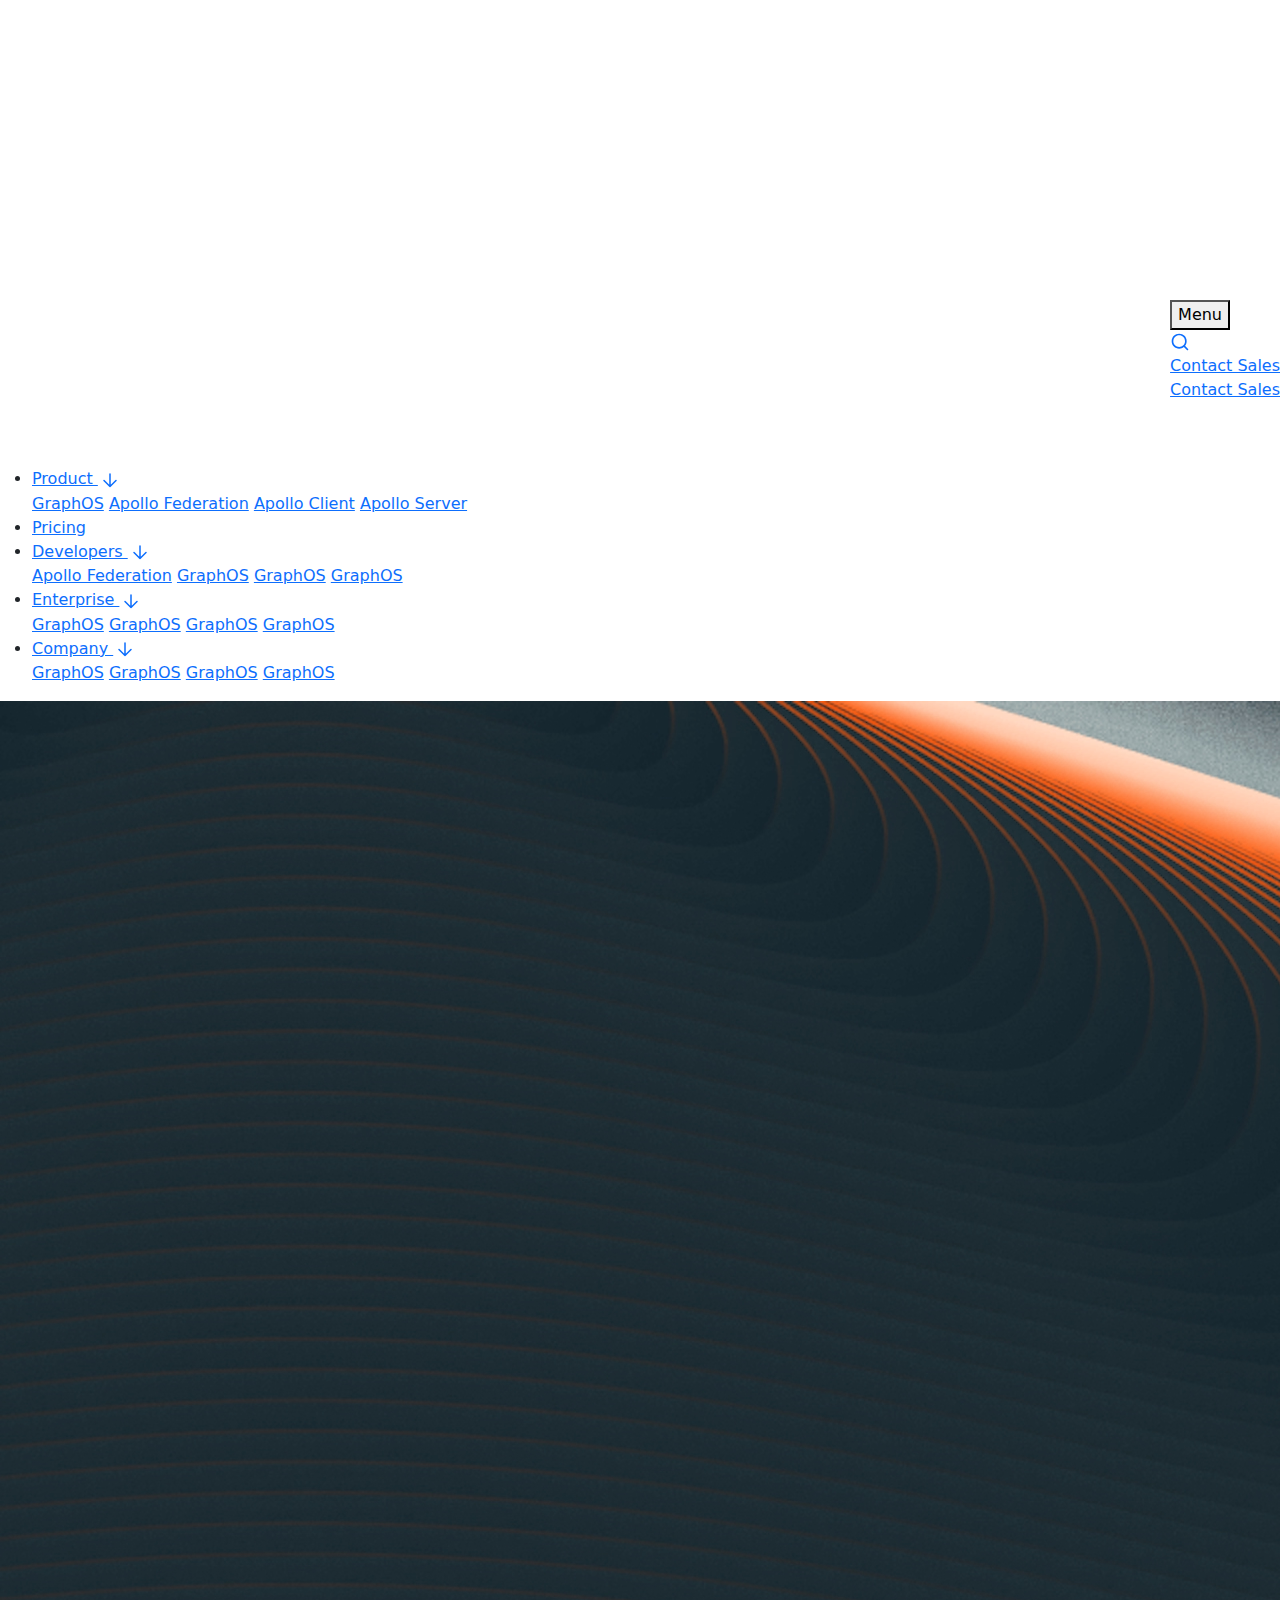
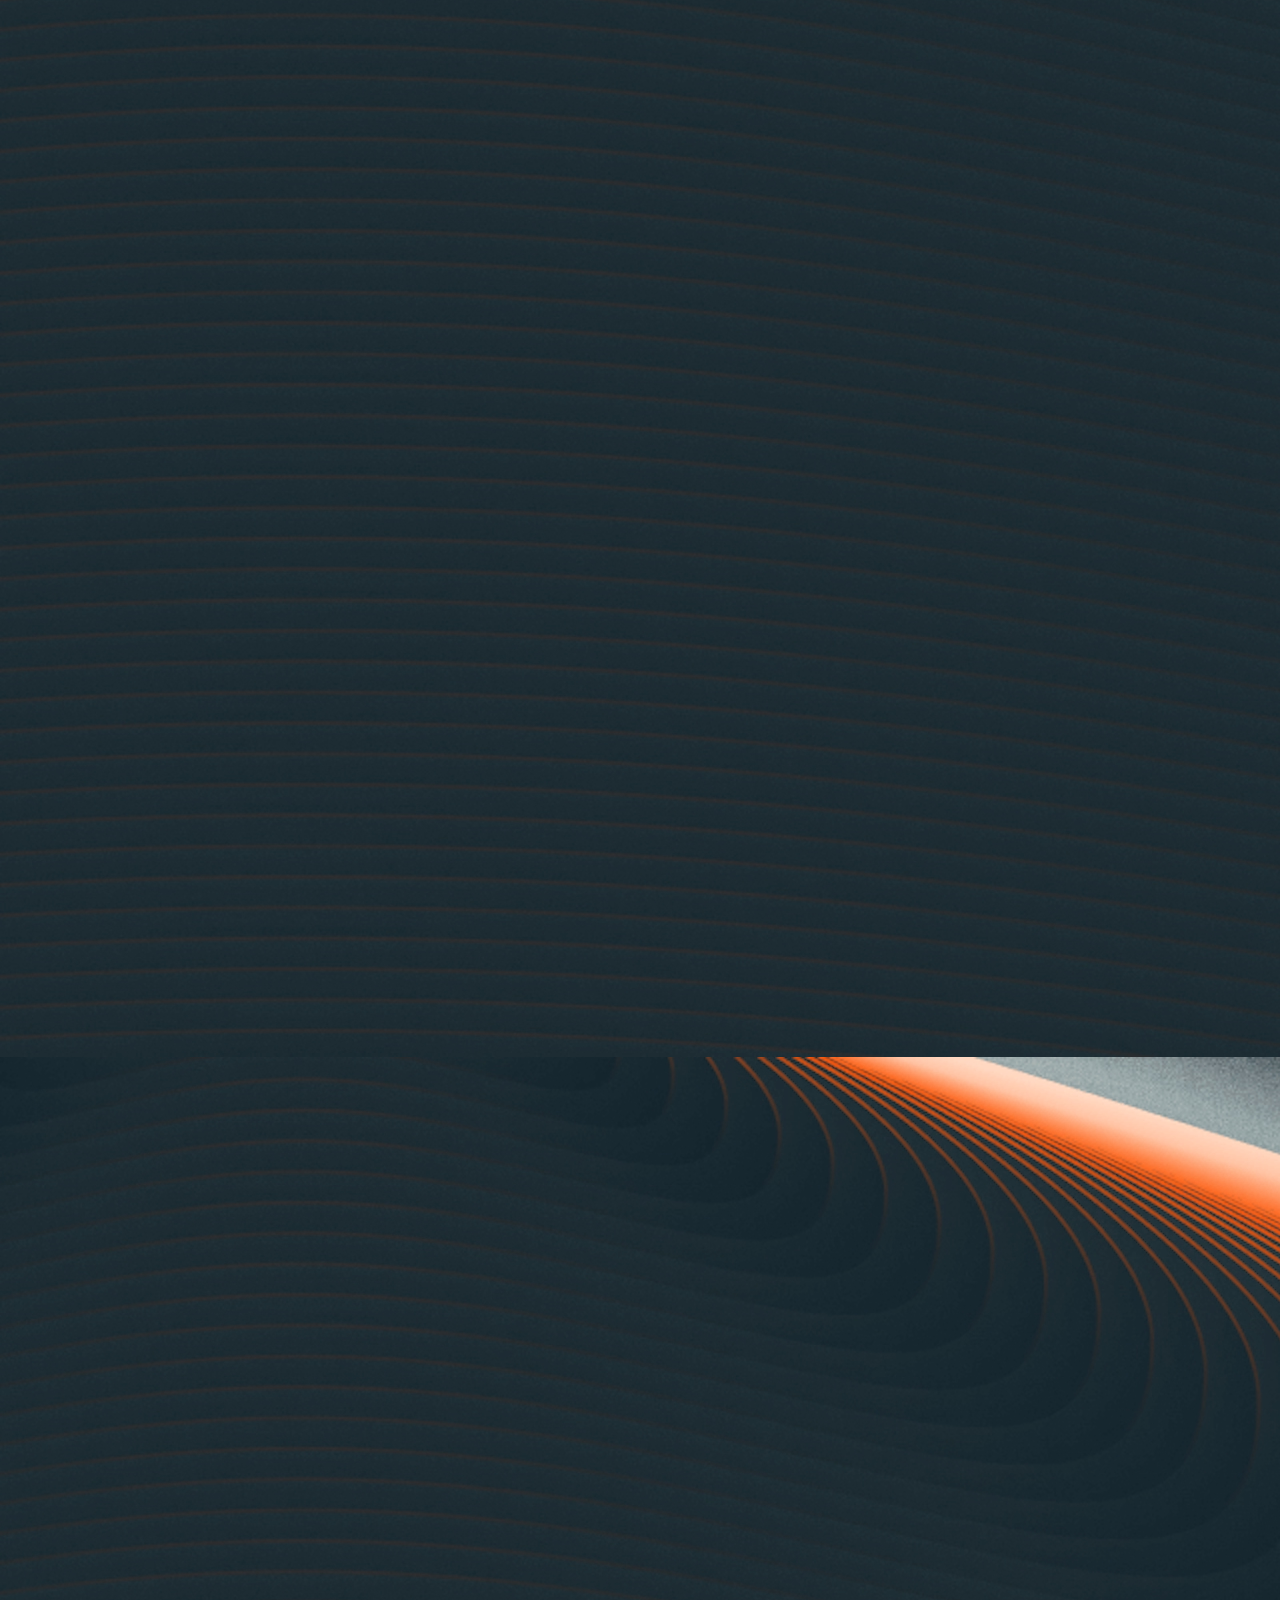
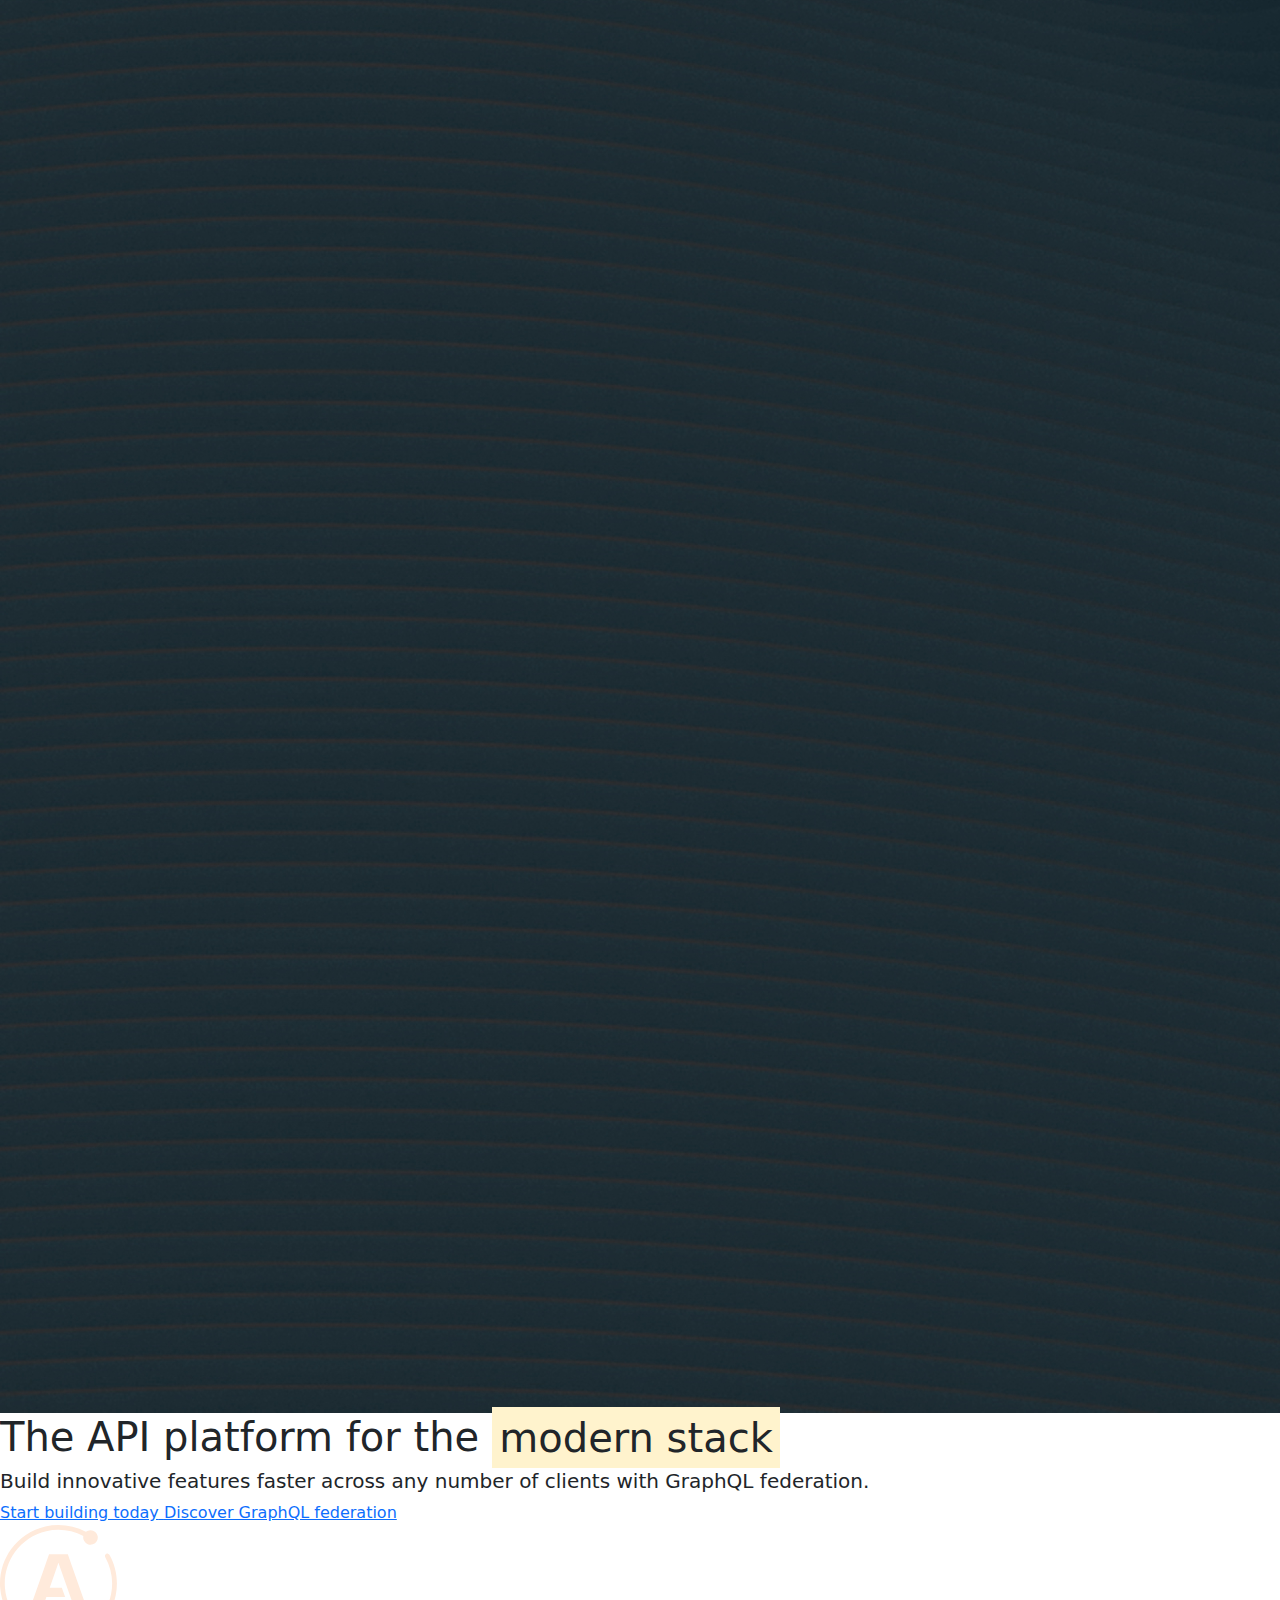
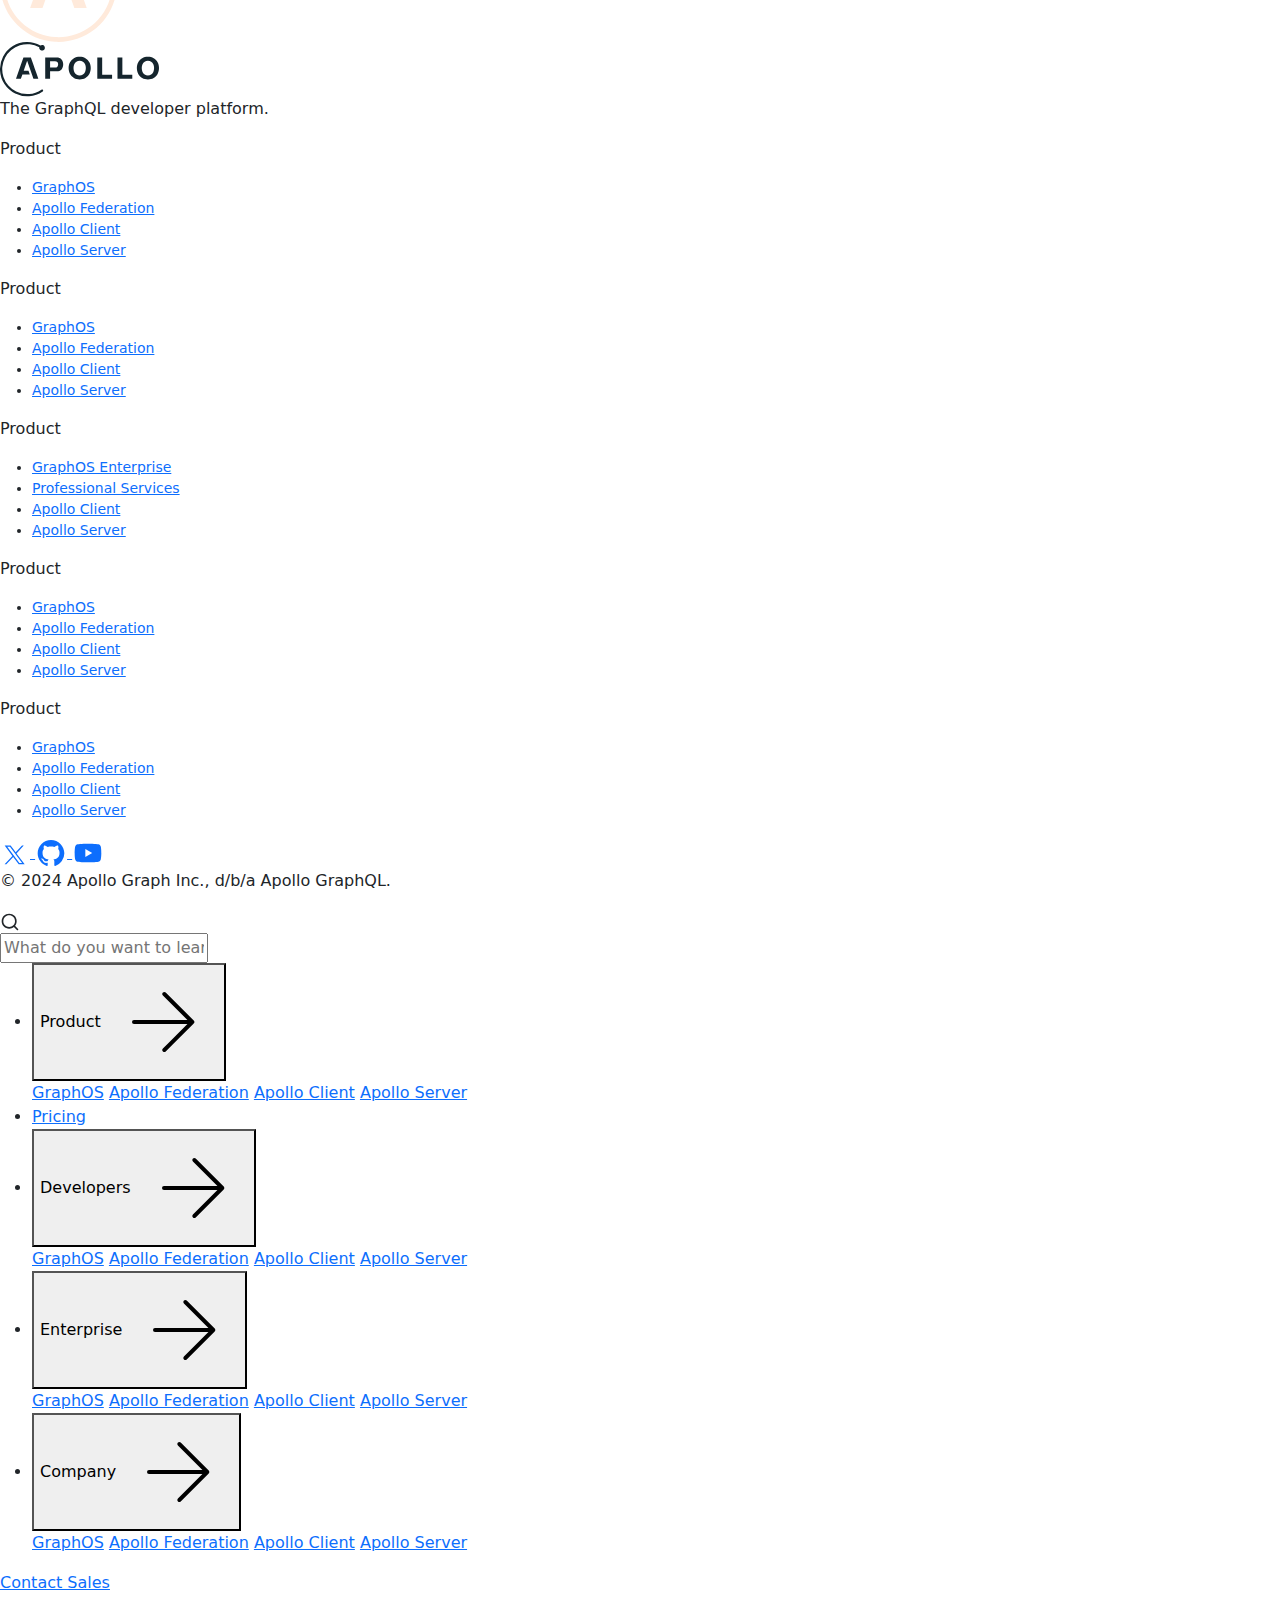
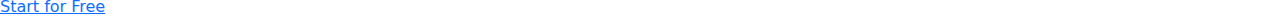
==== index.html @ 12a42ac8 "Index page hero section assets" ====
<!DOCTYPE html>
<html lang="en">
    <head>
        <meta charset="UTF-8" />
        <meta name="viewport" content="width=device-width, initial-scale=1.0" />
        <title>Home page</title>
        <link rel="stylesheet" href="reset.css" />
        <link rel="stylesheet" href="vendors/bootstrap-5.3.3-dist/css/bootstrap.min.css"/>
        <link rel="stylesheet" href="styles.css" />
    </head>
    <body>
        <header class="HeaderSection">
            <nav class="HeaderNavigation d-flex align-items-center justify-content-between w-100">
                <div class="HeaderLeft">
                    <div class="HeaderLogoWrapper position-relative">
                        <a href="#" class="HeaderLogoLink">
                            <svg
                                viewBox="0 0 78 78"
                                fill="none"
                                xmlns="http://www.w3.org/2000/svg"
                                class="AnimatedHeaderLogo">
                                <path
                                    d="M39 77.5C60.263 77.5 77.5 60.263 77.5 39C77.5 17.737 60.263 0.5 39 0.5C17.737 0.5 0.5 17.737 0.5 39C0.5 60.263 17.737 77.5 39 77.5Z"
                                    fill="transparent"
                                    stroke="var(--color)">
                                </path>
                                <path
                                    d="M50.6771 46.4275L49.4452 42.9266L47.8229 38.3168L46.6494 34.9807L45.113 30.6146L43.3283 25.5435H34.6718L33.2901 29.4703L32.0582 32.9712L25.9397 50.3582H31.6489L33.4399 45.2831H42.098L40.5616 40.917H34.9699L36.1435 37.5809L38.5949 30.6146L39.0001 29.4616L39.4053 30.6146L46.3496 50.3543L46.3512 50.3582H52.0604L50.6771 46.4275Z"
                                    fill="var(--color)">
                                </path>
                                <path
                                    d="M61.5744 26.2968C63.7606 30.1732 64.906 34.5496 64.899 39C64.899 53.3034 53.3036 64.8989 39.0002 64.8989C24.6968 64.8989 13.1013 53.3034 13.1013 39C13.1013 24.6966 24.6968 13.1012 39.0002 13.1012C43.6465 13.0938 48.2085 14.3425 52.2034 16.7151"
                                    stroke="var(--color)"
                                    stroke-width="2.20228"
                                    stroke-miterlimit="10"
                                    stroke-linecap="round">
                                </path>
                            </svg>
                            <div class="LogoDotWrapper">
                                <span class="LogoDot"></span>
                            </div>
                        </a>
                    </div>
                    <div class="NavigationListWrapper">
                        <div class="position-relative">
                            <ul data-orientation="horizontal"
                                class="NavigationList"
                                role="list">
                                <li class="NavigationItem">
                                    <a id="FirstDropDownBtn" class="DropDownBtn" data-state="closed"
                                        aria-expanded="false" aria-controls="FirstItem"
                                        data-radix-collection-item="">Product
                                        <svg width="24"
                                            height="24"
                                            viewBox="0 0 24 24"
                                            fill="none"
                                            xmlns="http://www.w3.org/2000/svg"
                                            class="DropDownArrow">
                                            <path
                                                d="M12 6v12.5m0 0 6-6m-6 6-6-6"
                                                stroke="currentColor"
                                                stroke-width="1.5"
                                                stroke-linecap="round"
                                                stroke-linejoin="round">
                                            </path>
                                        </svg>
                                    </a>
                                    <div id="FirstItem"
                                        aria-labelledby="FirstDropDownBtn"
                                        class="DropDownContent"
                                        data-state="closed"
                                        aria-labelledby="FirstDropDownBtn">
                                        <a class="DropDownItem" href="#">GraphOS</a>
                                        <a class="DropDownItem" href="#">Apollo Federation</a>
                                        <a class="DropDownItem" href="#">Apollo Client</a>
                                        <a class="DropDownItem" href="#">Apollo Server</a>
                                    </div>
                                </li>
                                <li class="NavigationItem">
                                    <a class="DropDownBtn" data-active="false" href="#">Pricing</a>
                                </li>
                                <li class="NavigationItem">
                                    <a id="SecondDropDownBtn"
                                        class="DropDownBtn"
                                        data-state="closed"
                                        aria-expanded="false"
                                        aria-controls="SecondItem"
                                        data-radix-collection-item="">
                                        Developers
                                        <svg
                                            width="24"
                                            height="24"
                                            viewBox="0 0 24 24"
                                            fill="none"
                                            xmlns="http://www.w3.org/2000/svg"
                                            class="DropDownArrow">
                                            <path d="M12 6v12.5m0 0 6-6m-6 6-6-6"
                                                stroke="currentColor"
                                                stroke-width="1.5"
                                                stroke-linecap="round"
                                                stroke-linejoin="round">
                                            </path>
                                        </svg>
                                    </a>
                                    <div id="SecondItem"
                                        class="DropDownContent"
                                        data-state="closed"
                                        aria-labelledby="FirstDropDownBtn">
                                        <a href="#">Apollo Federation</a>
                                        <a href="#">GraphOS</a>
                                        <a href="#">GraphOS</a>
                                        <a href="#">GraphOS</a>
                                    </div>
                                </li>
                                <li class="NavigationItem">
                                    <a id="ThirdDropDownBtn" class="DropDownBtn" data-state="closed"
                                        aria-expanded="false" aria-controls="ThirdItem"
                                        data-radix-collection-item="">Enterprise
                                        <svg width="24"
                                            height="24"
                                            viewBox="0 0 24 24"
                                            fill="none"
                                            xmlns="http://www.w3.org/2000/svg"
                                            class="DropDownArrow">
                                            <path
                                                d="M12 6v12.5m0 0 6-6m-6 6-6-6"
                                                stroke="currentColor"
                                                stroke-width="1.5"
                                                stroke-linecap="round"
                                                stroke-linejoin="round"
                                            ></path>
                                        </svg>
                                    </a>
                                    <div id="ThirdItem" class="DropDownContent" data-state="closed" aria-labelledby="FirstDropDownBtn">
                                        <a href="#">GraphOS</a>
                                        <a href="#">GraphOS</a>
                                        <a href="#">GraphOS</a>
                                        <a href="#">GraphOS</a>
                                    </div>
                                </li>
                                <li class="NavigationItem">
                                    <a id="FourthDropDownBtn" class="DropDownBtn" data-state="closed"
                                        aria-expanded="false" aria-controls="FourthItem"
                                        data-radix-collection-item=""> Company
                                        <svg width="24"
                                            height="24"
                                            viewBox="0 0 24 24"
                                            fill="none"
                                            xmlns="http://www.w3.org/2000/svg"
                                            class="DropDownArrow">
                                            <path
                                                d="M12 6v12.5m0 0 6-6m-6 6-6-6"
                                                stroke="currentColor"
                                                stroke-width="1.5"
                                                stroke-linecap="round"
                                                stroke-linejoin="round">
                                            </path>
                                        </svg>
                                    </a>
                                    <div id="FourthItem" class="DropDownContent" data-state="closed" aria-labelledby="FirstDropDownBtn">
                                        <a href="#">GraphOS</a>
                                        <a href="#">GraphOS</a>
                                        <a href="#">GraphOS</a>
                                        <a href="#">GraphOS</a>
                                    </div>
                                </li>
                            </ul>
                        </div>
                    </div>
                </div>
                <div class="HeaderRight">
                    <button type="button" class="MobileBurgerButton MainBtn MobileNavBtn" data-state="closed" aria-expanded="false" aria-controls="MobileMenu">Menu</button>
                    <div class="NavigationRightWrapper">
                        <div class="SearchBtnWrapper"
                            aria-expanded="false"
                            aria-haspopup="listbox">
                            <a class="SearchBtn">
                                <div class="SearchBtnIcon">
                                    <svg
                                        class="SearchIcon"
                                        viewBox="0 0 24 24"
                                        width="20"
                                        height="20"
                                        fill="currentColor">
                                        <path d="M16.041 15.856c-0.034 0.026-0.067 0.055-0.099 0.087s-0.060 0.064-0.087 0.099c-1.258 1.213-2.969 1.958-4.855 1.958-1.933 0-3.682-0.782-4.95-2.050s-2.050-3.017-2.050-4.95 0.782-3.682 2.050-4.95 3.017-2.050 4.95-2.050 3.682 0.782 4.95 2.050 2.050 3.017 2.050 4.95c0 1.886-0.745 3.597-1.959 4.856zM21.707 20.293l-3.675-3.675c1.231-1.54 1.968-3.493 1.968-5.618 0-2.485-1.008-4.736-2.636-6.364s-3.879-2.636-6.364-2.636-4.736 1.008-6.364 2.636-2.636 3.879-2.636 6.364 1.008 4.736 2.636 6.364 3.879 2.636 6.364 2.636c2.125 0 4.078-0.737 5.618-1.968l3.675 3.675c0.391 0.391 1.024 0.391 1.414 0s0.391-1.024 0-1.414z"></path>
                                    </svg>
                                </div>
                            </a>
                        </div>
                        <a href="#" class="MainBtn Transparent">
                            <div>Contact Sales</div>
                        </a>
                        <a href="#" class="MainBtn Black">
                            <div>Contact Sales</div>
                        </a>
                    </div>
                </div>
            </nav>
        </header>
        <main class="MainSection">
            <section class="HomepageHeroSection Section">
                <div class="HomepageHeroImg">
                    <img src="assets/hero-img.png" alt="Hero image" class="HeroImage HeroImageDesktop" draggable="false" fetchpriority="high" decoding="async" data-nimg="fill">
                    <img src="assets/hero-img.png" alt="Hero image" class="HeroImage HeroImageMobile" draggable="false" fetchpriority="high" decoding="async" data-nimg="fill">
                </div>
                <div class="HomepageHeroContent">
                    <h1 class="Title HeroAnimations">The API platform <!-- -->for the <mark>modern stack</mark><br></h1>
                    <h5 class="Text HeroAnimations">
                        <span class="Dots">
                            <span class="Dot"></span>
                            <span class="Dot"></span>
                        </span>
                        <span>Build innovative features faster across any number of clients with GraphQL federation.</span>
                    </h5>
                    <div class="ButtonsWrapper HeroAnimations">
                        <a target="_blank" rel="noopener" href="#" class="MainBtn Red">
                            <span class="">Start building today</span>
                        </a>
                        <a href="#" class="MainBtn Transparent">
                            <span class="">Discover GraphQL federation</span>
                        </a>
                    </div>
                </div>
            </section>
        </main>
        <footer class="Section">
            <div class="position-relative">
                <div class="Wrapper">
                    <div class="FooterNavigationWrapper">
                        <div class="FooterLogoWrapper">
                            <div class="BigOrbit Orbit">
                                <div class="OrbitWrapper">
                                    <span></span>
                                </div>
                            </div>
                            <div class="MiddleOrbit Orbit">
                                <div class="OrbitWrapper">
                                    <span></span>
                                </div>
                            </div>
                            <div class="SmallOrbit Orbit">
                                <div class="OrbitWrapper">
                                    <span></span>
                                </div>
                            </div>
                            <a class="FooterLogo" aria-description="Apollo GraphQL" aria-label="Go to homepage" href="#">
                                <img alt="Homepage" fetchpriority="high" decoding="async" data-nimg="fill" src="assets/footer-logo.svg">
                            </a>
                        </div>
                        <div class="FooterLogoMobile">
                            <a class="FooterLogoLink" href="#">
                                <img alt="Homepage" fetchpriority="high" decoding="async" data-nimg="fill" src="assets/footer-logo-mobile.svg">
                            </a>
                            <p>The <span>GraphQL</span> developer platform.</p>
                        </div>
                        <div class="FooterNavigationDesktop">
                            <div>
                                <p class="FiraCode">Product</p>
                                <ul class="small">
                                    <li>
                                        <a aria-label="GraphOS" class="FooterNavigationLink" href="#">GraphOS</a>
                                    </li>
                                    <li>
                                        <a aria-label="Apollo Federation" class="FooterNavigationLink" href="#">Apollo Federation</a>
                                    </li>
                                    <li>
                                        <a aria-label="Apollo Client" class="FooterNavigationLink" href="#">Apollo Client</a>
                                    </li>
                                    <li>
                                        <a aria-label="Apollo Server" class="FooterNavigationLink" href="#">Apollo Server</a>
                                    </li>
                                </ul>
                            </div>
                            <div>
                                <p class="FiraCode">Product</p>
                                <ul class="small">
                                    <li>
                                        <a aria-label="GraphOS" class="FooterNavigationLink" href="#">GraphOS</a>
                                    </li>
                                    <li>
                                        <a aria-label="Apollo Federation" class="FooterNavigationLink" href="#">Apollo Federation</a>
                                    </li>
                                    <li>
                                        <a aria-label="Apollo Client" class="FooterNavigationLink" href="#">Apollo Client</a>
                                    </li>
                                    <li>
                                        <a aria-label="Apollo Server" class="FooterNavigationLink" href="#">Apollo Server</a>
                                    </li>
                                </ul>
                            </div>
                            <div>
                                <p class="FiraCode">Product</p>
                                <ul class="small">
                                    <li>
                                        <a aria-label="GraphOS" class="FooterNavigationLink" href="#">GraphOS Enterprise</a>
                                    </li>
                                    <li>
                                        <a aria-label="Apollo Federation" class="FooterNavigationLink" href="#">Professional Services</a>
                                    </li>
                                    <li>
                                        <a aria-label="Apollo Client" class="FooterNavigationLink" href="#">Apollo Client</a>
                                    </li>
                                    <li>
                                        <a aria-label="Apollo Server" class="FooterNavigationLink" href="#">Apollo Server</a>
                                    </li>
                                </ul>
                            </div>
                            <div>
                                <p class="FiraCode">Product</p>
                                <ul class="small">
                                    <li>
                                        <a aria-label="GraphOS" class="FooterNavigationLink" href="#">GraphOS</a>
                                    </li>
                                    <li>
                                        <a aria-label="Apollo Federation" class="FooterNavigationLink" href="#">Apollo Federation</a>
                                    </li>
                                    <li>
                                        <a aria-label="Apollo Client" class="FooterNavigationLink" href="#">Apollo Client</a>
                                    </li>
                                    <li>
                                        <a aria-label="Apollo Server" class="FooterNavigationLink" href="#">Apollo Server</a>
                                    </li>
                                </ul>
                            </div>
                            <div>
                                <p class="FiraCode">Product</p>
                                <ul class="small">
                                    <li>
                                        <a aria-label="GraphOS" class="FooterNavigationLink" href="#">GraphOS</a>
                                    </li>
                                    <li>
                                        <a aria-label="Apollo Federation" class="FooterNavigationLink" href="#">Apollo Federation</a>
                                    </li>
                                    <li>
                                        <a aria-label="Apollo Client" class="FooterNavigationLink" href="#">Apollo Client</a>
                                    </li>
                                    <li>
                                        <a aria-label="Apollo Server" class="FooterNavigationLink" href="#">Apollo Server</a>
                                    </li>
                                </ul>
                            </div>
                        </div>
                    </div>
                    <div class="FooterCopyrightContainer">
                        <div class="SocialMediaLinks">
                            <a target="_blank" class="SocialMediaLink" href="#">
                                <svg xmlns="http://www.w3.org/2000/svg" width="30" height="30" viewBox="0 0 33 33" fill="none">
                                    <path fill="currentColor" d="m5.108 8.305 8.536 11.413-8.59 9.28h1.934l7.52-8.125 6.076 8.124h6.579l-9.016-12.055 7.995-8.637h-1.934l-6.925 7.482-5.596-7.482H5.108ZM7.951 9.73h3.023l13.345 17.844h-3.022L7.951 9.73Z"></path>
                                </svg>
                            </a>
                            <a target="_blank" class="SocialMediaLink" href="#">
                                <svg width="32" height="32" viewBox="0 0 32 32" fill="none" xmlns="http://www.w3.org/2000/svg">
                                    <title>GitHub</title>
                                    <path fill-rule="evenodd" clip-rule="evenodd" d="M16 2.99512c-7.36671 0-13.33337 5.96666-13.33337 13.33328 0 5.9 3.81666 10.8834 9.11667 12.65.6667.1167.9167-.2833.9167-.6333 0-.3167-.0167-1.3667-.0167-2.4833-3.35001.6166-4.21667-.8167-4.48334-1.5667-.15-.3833-.8-1.5667-1.36667-1.8833-.46666-.25-1.13333-.8667-.01666-.8834 1.05-.0166 1.8.9667 2.05 1.3667 1.19997 2.0167 3.11667 1.45 3.88337 1.1.1166-.8667.4666-1.45.85-1.7833-2.9667-.3334-6.06671-1.4834-6.06671-6.5834 0-1.45.51667-2.65 1.36667-3.5833-.13333-.3333-.6-1.7.13333-3.53332 0 0 1.11671-.35 3.66671 1.36667 1.0666-.3 2.2-.45 3.3333-.45 1.1333 0 2.2667.15 3.3333.45 2.55-1.73333 3.6667-1.36667 3.6667-1.36667.7333 1.83332.2667 3.20002.1333 3.53332.85.9333 1.3667 2.1167 1.3667 3.5833 0 5.1167-3.1167 6.25-6.0833 6.5834.4833.4166.9 1.2166.9 2.4666 0 1.7834-.0167 3.2167-.0167 3.6667 0 .35.25.7667.9167.6333 2.6469-.8935 4.9469-2.5947 6.5764-4.8639a13.35537 13.35537 0 0 0 2.5069-7.7861c0-7.36662-5.9667-13.33328-13.3333-13.33328Z" fill="currentColor"></path>
                                </svg>
                            </a>
                            <a target="_blank" class="SocialMediaLink" href="#">
                                <svg width="32" height="32" viewBox="0 0 32 32" fill="none" xmlns="http://www.w3.org/2000/svg">
                                    <title>Youtube</title>
                                    <path fill-rule="evenodd" clip-rule="evenodd" d="M26.3893 7.2201c1.1468.30808 2.054 1.21524 2.362 2.362.5649 2.0881.582 6.4185.582 6.4185s0 4.3474-.5648 6.4185c-.3081 1.1467-1.2153 2.0539-2.362 2.362-2.0711.5648-10.4065.5648-10.4065.5648s-8.33552 0-10.40654-.5648c-1.14678-.3081-2.05392-1.2153-2.36201-2.362-.56482-2.0882-.56482-6.4185-.56482-6.4185s0-4.3304.54771-6.40138c.30808-1.14677 1.21523-2.05391 2.362-2.362 2.07103-.56483 10.40646-.58195 10.40646-.58195s8.3355 0 10.4065.56483Zm-6.1446 8.7805-6.9148 4.0051v-8.0102l6.9148 4.0051Z" fill="currentColor"></path>
                                </svg>
                            </a>
                        </div>
                        <p>© 2024 Apollo Graph Inc., d/b/a Apollo GraphQL.</p>
                    </div>
                </div>
            </div>
        </footer>
        <div>
            <div class="MobileMenuContainer" id="MobileMenu" data-state="closed">
                <div class="SerachFieldWrapper">
                    <div class="MobileMenuSearchField">
                        <div class="MobileSearchIcon">
                            <svg class="aa-SubmitIcon" viewBox="0 0 24 24" width="20" height="20" fill="currentColor">
                                <path d="M16.041 15.856c-0.034 0.026-0.067 0.055-0.099 0.087s-0.060 0.064-0.087 0.099c-1.258 1.213-2.969 1.958-4.855 1.958-1.933 0-3.682-0.782-4.95-2.050s-2.050-3.017-2.050-4.95 0.782-3.682 2.050-4.95 3.017-2.050 4.95-2.050 3.682 0.782 4.95 2.050 2.050 3.017 2.050 4.95c0 1.886-0.745 3.597-1.959 4.856zM21.707 20.293l-3.675-3.675c1.231-1.54 1.968-3.493 1.968-5.618 0-2.485-1.008-4.736-2.636-6.364s-3.879-2.636-6.364-2.636-4.736 1.008-6.364 2.636-2.636 3.879-2.636 6.364 1.008 4.736 2.636 6.364 3.879 2.636 6.364 2.636c2.125 0 4.078-0.737 5.618-1.968l3.675 3.675c0.391 0.391 1.024 0.391 1.414 0s0.391-1.024 0-1.414z"></path>
                            </svg>
                        </div>
                        <input type="text" placeholder="What do you want to learn about GraphQL?">
                    </div>
                </div>
                <div class="MobileMenuWrapper mb-0 ps-0">
                    <ul class="MobileNavList">
                        <li class="MobileNavItem">
                            <button class="MobileNavBtn" type="button" data-state="closed" aria-expanded="false" aria-controls="FirstItemMobile">Product
                                <svg width="112" height="112" viewBox="0 0 112 112" fill="none" xmlns="http://www.w3.org/2000/svg" class="MobileNavArrow">
                                    <path d="M27.9997 56H86.333m0 0-28-28m28 28-28 28" stroke="currentColor" stroke-width="4" stroke-linecap="round" stroke-linejoin="round"></path>
                                </svg>
                            </button>
                            <div id="FirstItemMobile" class="MobileNavDropDown" data-state="closed">
                                <div class="DropDownWrapper">
                                    <a class="paragraph" aria-label="Go to GraphOS page" href="#"> GraphOS</a>
                                    <a class="paragraph" aria-label="Go to Apollo Federation page" href="#"> Apollo Federation</a>
                                    <a class="paragraph" aria-label="Go to Apollo Client page" href="#"> Apollo Client</a>
                                    <a class="paragraph" aria-label="Go to Apollo Server page" href="#"> Apollo Server</a>
                                </div>
                            </div>
                        </li>
                        <li class="MobileNavItem">
                            <a aria-label="Pricing" href="#">Pricing</a>
                        </li>
                        <li class="MobileNavItem">
                            <button class="MobileNavBtn" type="button" data-state="closed" aria-expanded="false" aria-controls="SecondItemMobile">Developers
                                <svg width="112" height="112" viewBox="0 0 112 112" fill="none" xmlns="http://www.w3.org/2000/svg" class="MobileNavArrow">
                                    <path d="M27.9997 56H86.333m0 0-28-28m28 28-28 28" stroke="currentColor" stroke-width="4" stroke-linecap="round" stroke-linejoin="round"></path>
                                </svg>
                            </button>
                            <div id="SecondItemMobile" class="MobileNavDropDown" data-state="closed">
                                <div class="DropDownWrapper">
                                    <a class="paragraph" aria-label="Go to GraphOS page" href="#"> GraphOS</a>
                                    <a class="paragraph" aria-label="Go to Apollo Federation page" href="#"> Apollo Federation</a>
                                    <a class="paragraph" aria-label="Go to Apollo Client page" href="#"> Apollo Client</a>
                                    <a class="paragraph" aria-label="Go to Apollo Server page" href="#"> Apollo Server</a>
                                </div>
                            </div>
                        </li>
                        <li class="MobileNavItem">
                            <button class="MobileNavBtn" type="button" data-state="closed" aria-expanded="false" aria-controls="ThirdItemMobile">Enterprise
                                <svg width="112" height="112" viewBox="0 0 112 112" fill="none" xmlns="http://www.w3.org/2000/svg" class="MobileNavArrow">
                                    <path d="M27.9997 56H86.333m0 0-28-28m28 28-28 28" stroke="currentColor" stroke-width="4" stroke-linecap="round" stroke-linejoin="round"></path>
                                </svg>
                            </button>
                            <div id="ThirdItemMobile" class="MobileNavDropDown" data-state="closed">
                                <div class="DropDownWrapper">
                                    <a class="paragraph" aria-label="Go to GraphOS page" href="#"> GraphOS</a>
                                    <a class="paragraph" aria-label="Go to Apollo Federation page" href="#"> Apollo Federation</a>
                                    <a class="paragraph" aria-label="Go to Apollo Client page" href="#"> Apollo Client</a>
                                    <a class="paragraph" aria-label="Go to Apollo Server page" href="#"> Apollo Server</a>
                                </div>
                            </div>
                        </li>
                        <li class="MobileNavItem">
                            <button class="MobileNavBtn" type="button" data-state="closed" aria-expanded="false" aria-controls="FourthItemMobile">Company
                                <svg width="112" height="112" viewBox="0 0 112 112" fill="none" xmlns="http://www.w3.org/2000/svg" class="MobileNavArrow">
                                    <path d="M27.9997 56H86.333m0 0-28-28m28 28-28 28" stroke="currentColor" stroke-width="4" stroke-linecap="round" stroke-linejoin="round"></path>
                                </svg>
                            </button>
                            <div id="FourthItemMobile" class="MobileNavDropDown" data-state="closed">
                                <div class="DropDownWrapper">
                                    <a class="paragraph" aria-label="Go to GraphOS page" href="#"> GraphOS</a>
                                    <a class="paragraph" aria-label="Go to Apollo Federation page" href="#"> Apollo Federation</a>
                                    <a class="paragraph" aria-label="Go to Apollo Client page" href="#"> Apollo Client</a>
                                    <a class="paragraph" aria-label="Go to Apollo Server page" href="#"> Apollo Server</a>
                                </div>
                            </div>
                        </li>
                    </ul>
                </div>
                <div class="MobileMenuButtons">
                    <a href="#" class="LightBtn MainBtn">
                        <div class="button_content__1EzBW">
                            <span class="">Contact Sales</span>
                        </div>
                    </a>
                    <a href="#" class="MainBtn Black">
                        <div class="button_content__1EzBW">
                            <span class="">Start for Free</span>
                        </div>
                    </a>
                </div>
            </div>
        </div>
        <script src="vendors/bootstrap-5.3.3-dist/js/bootstrap.bundle.min.js"></script>
        <script src="vendors/jQuery-3.7.1/jQuery.js"></script>
        <script src="scripts.js"></script>
    </body>
</html>
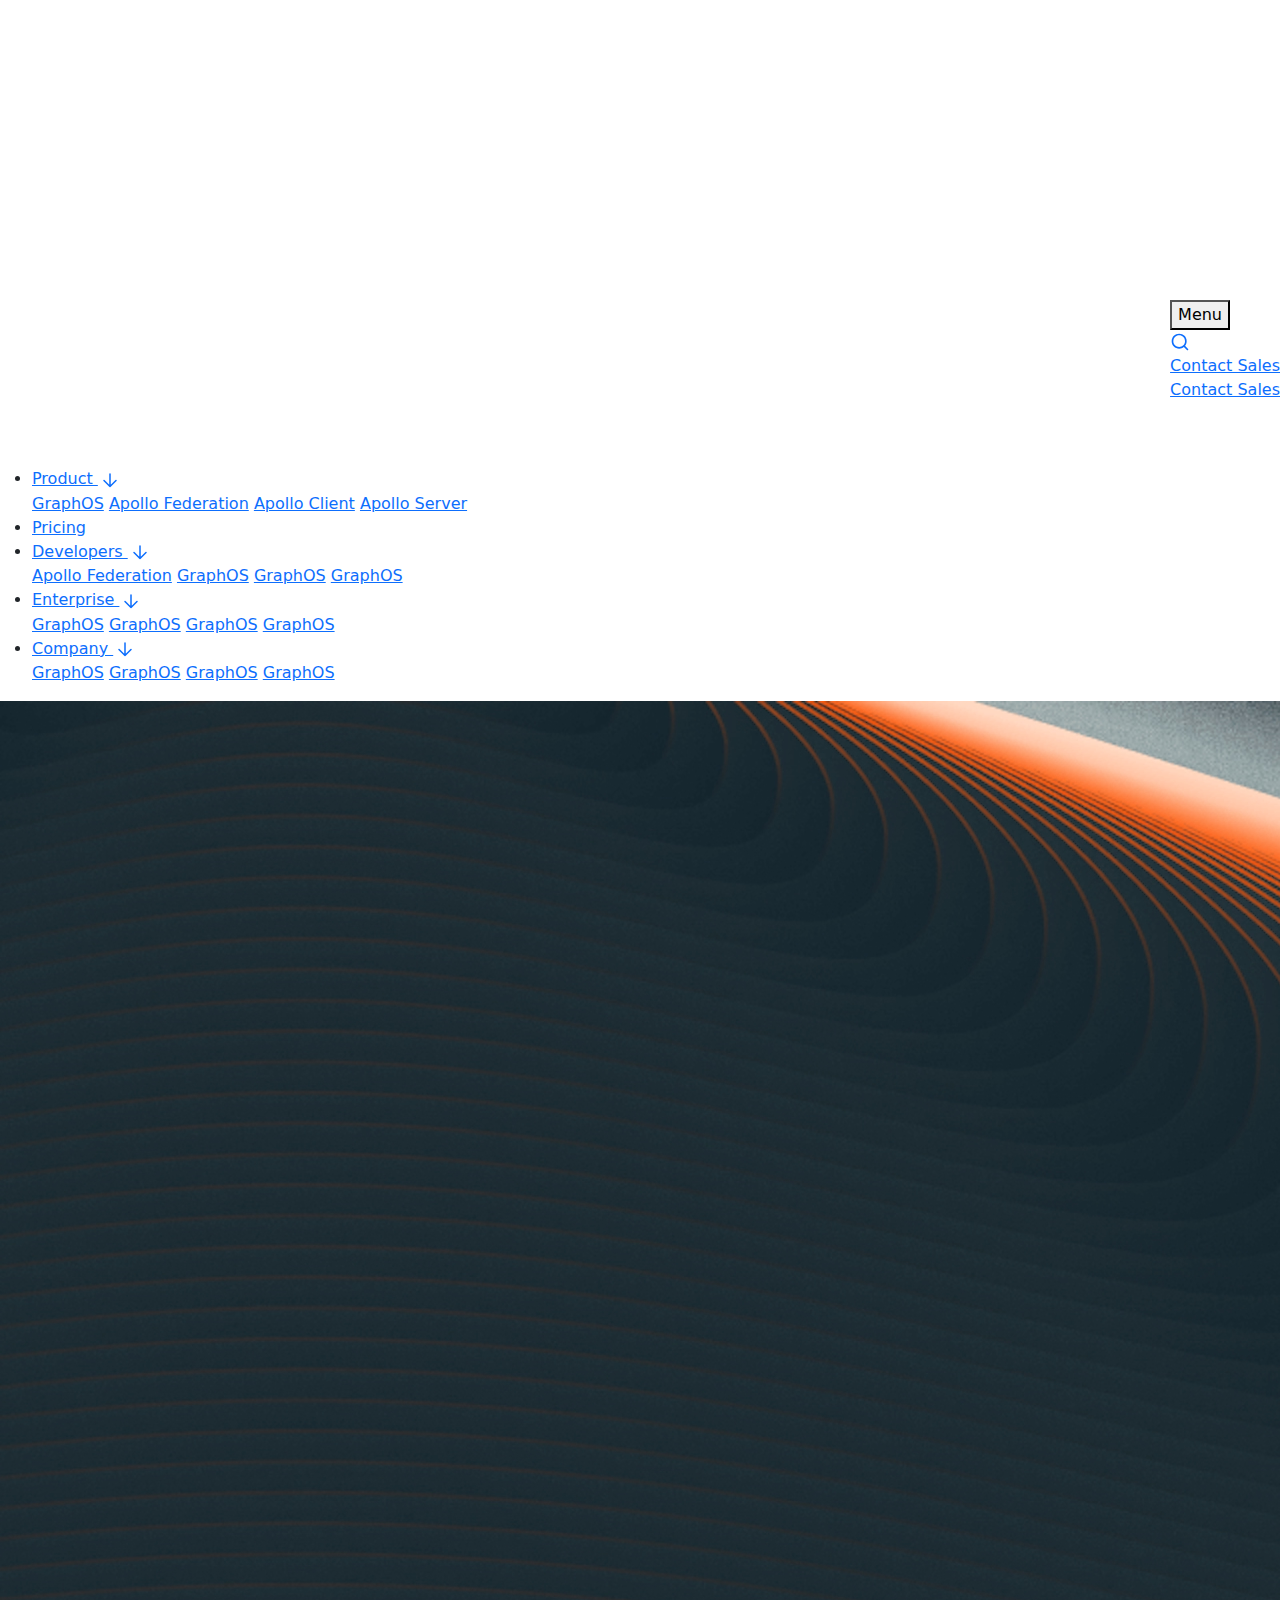
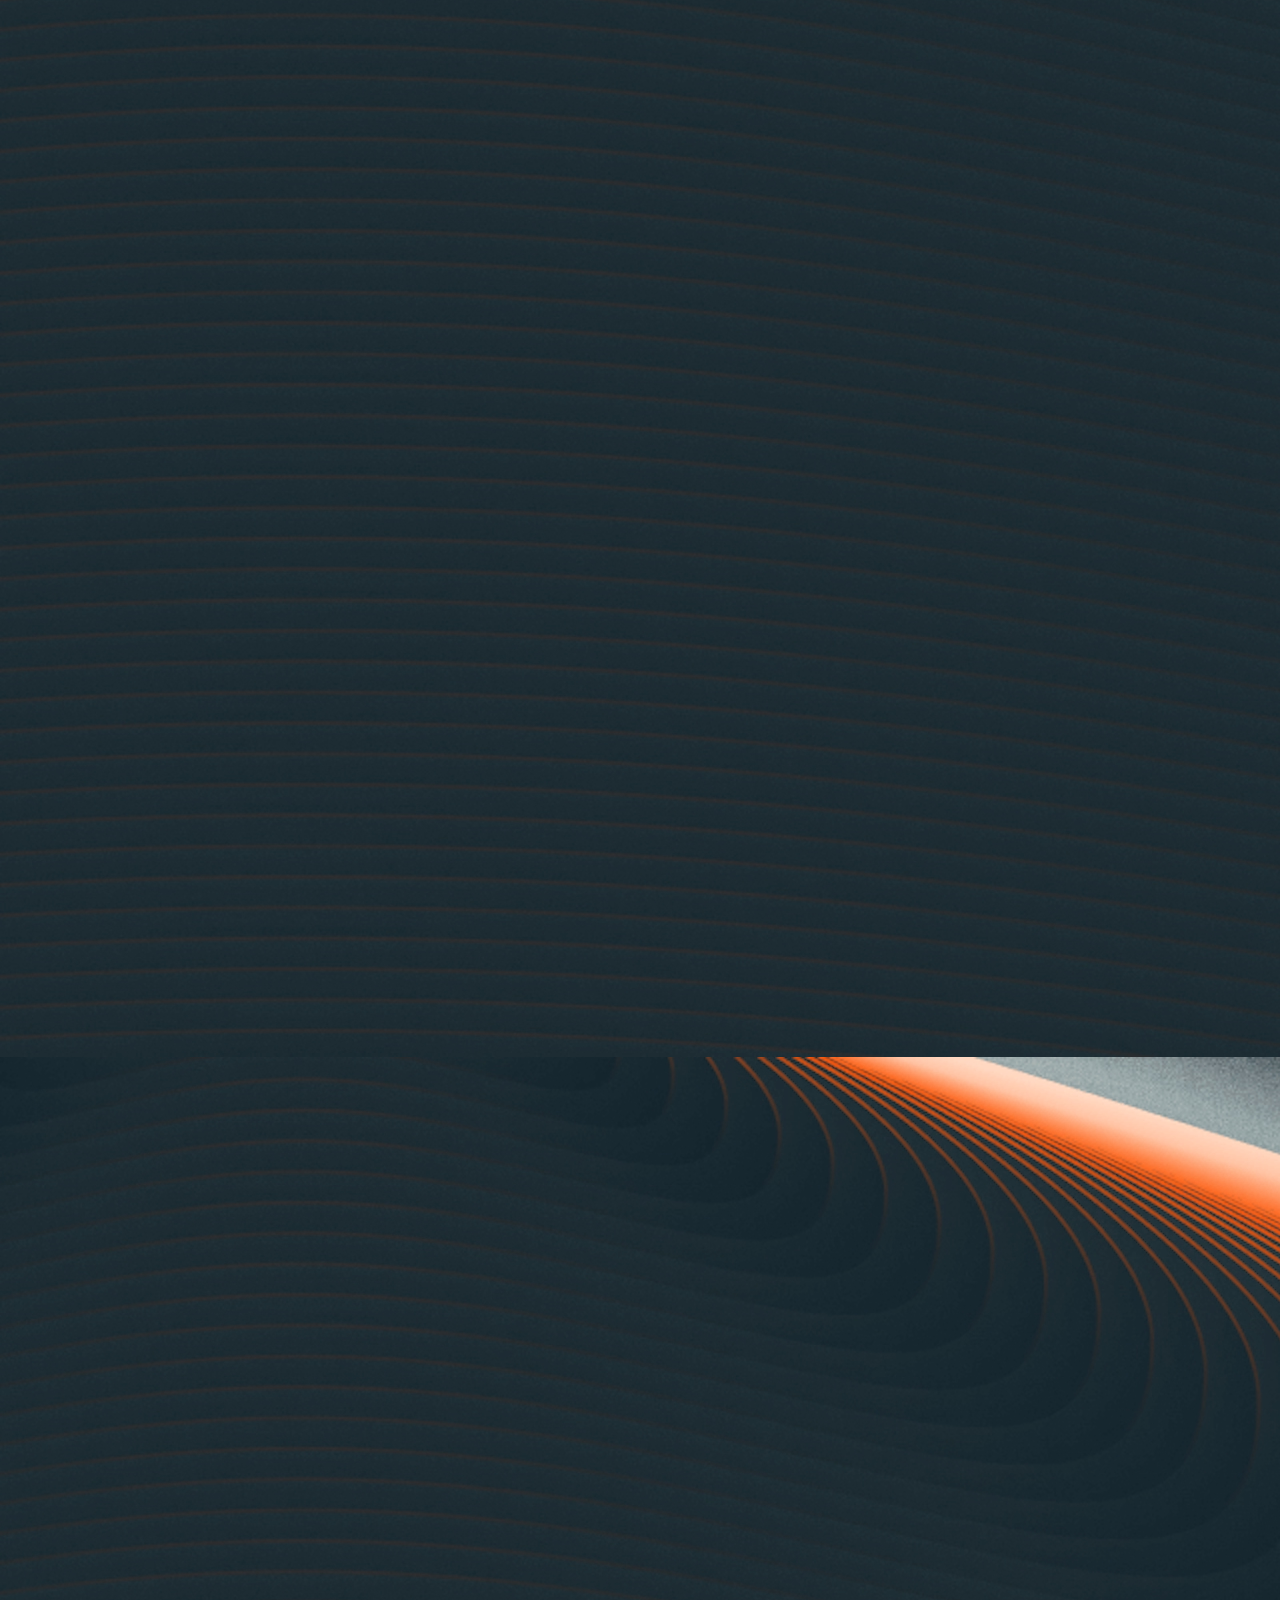
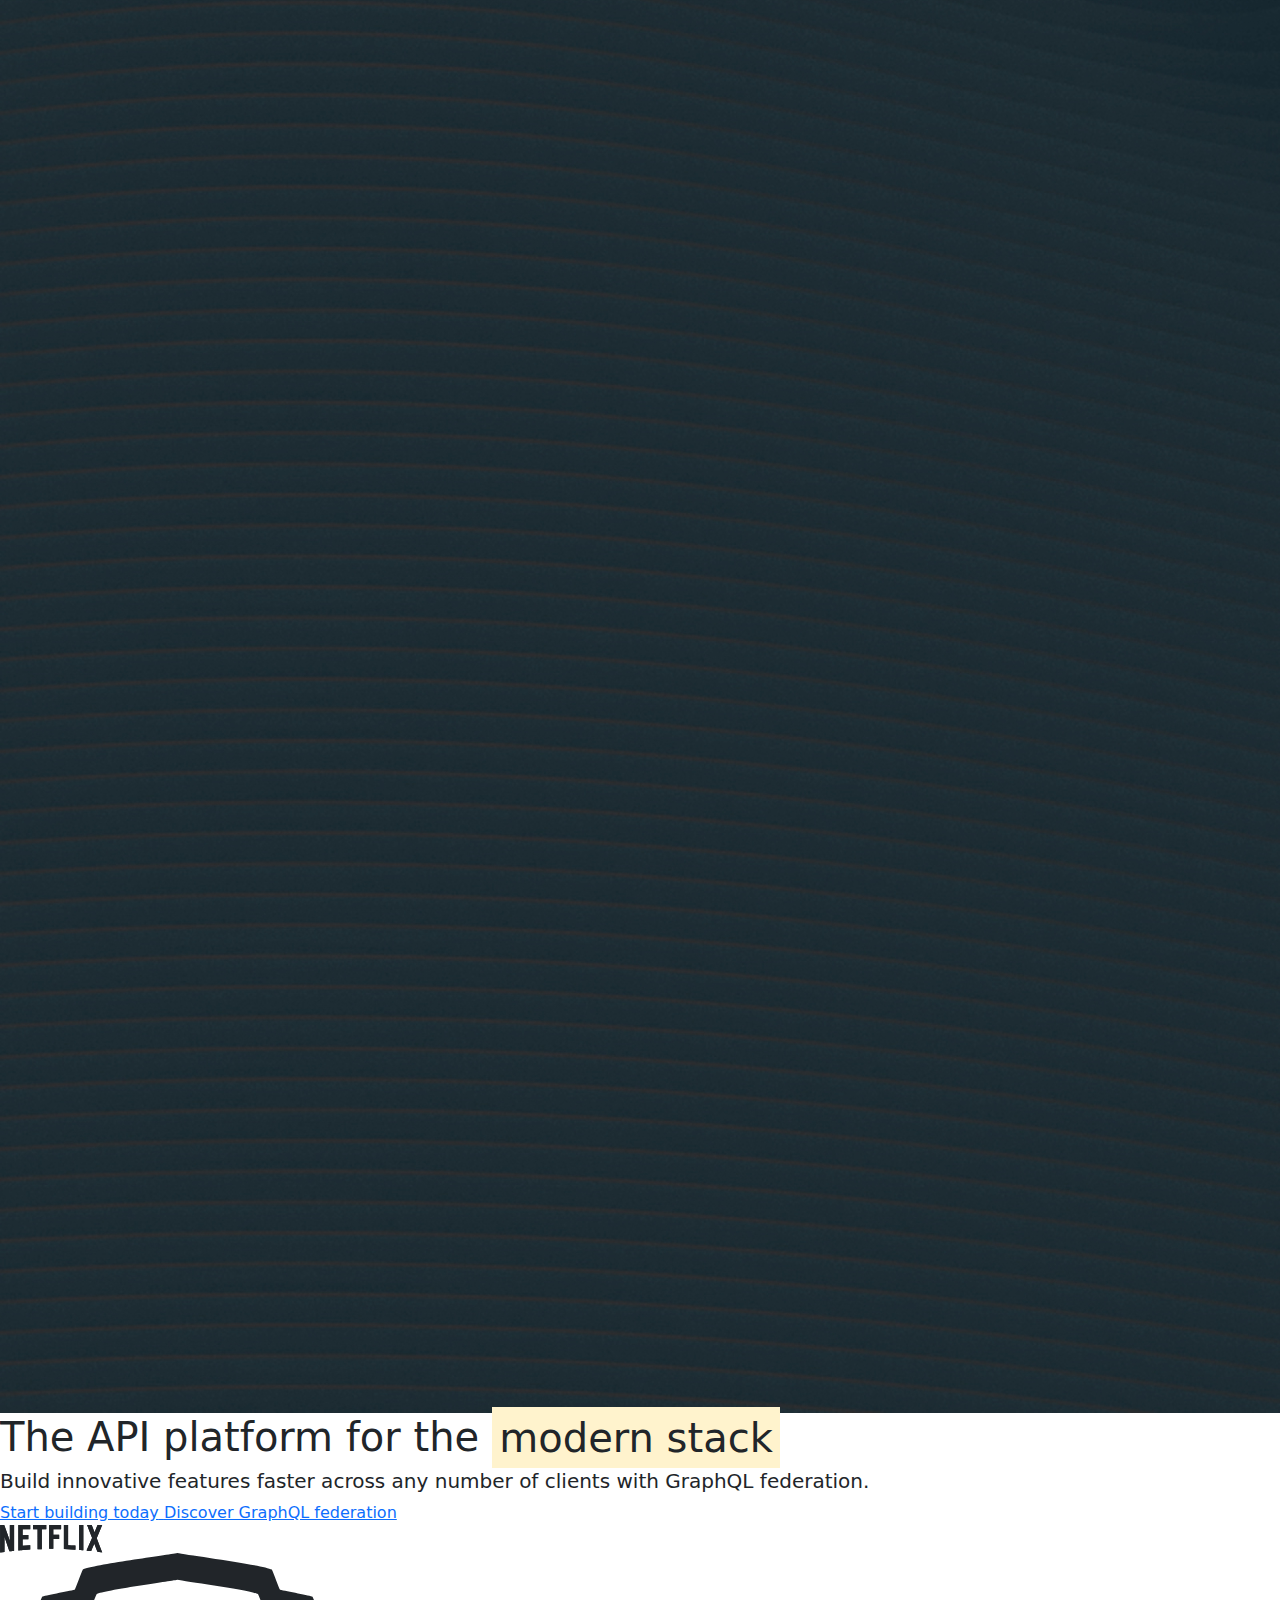
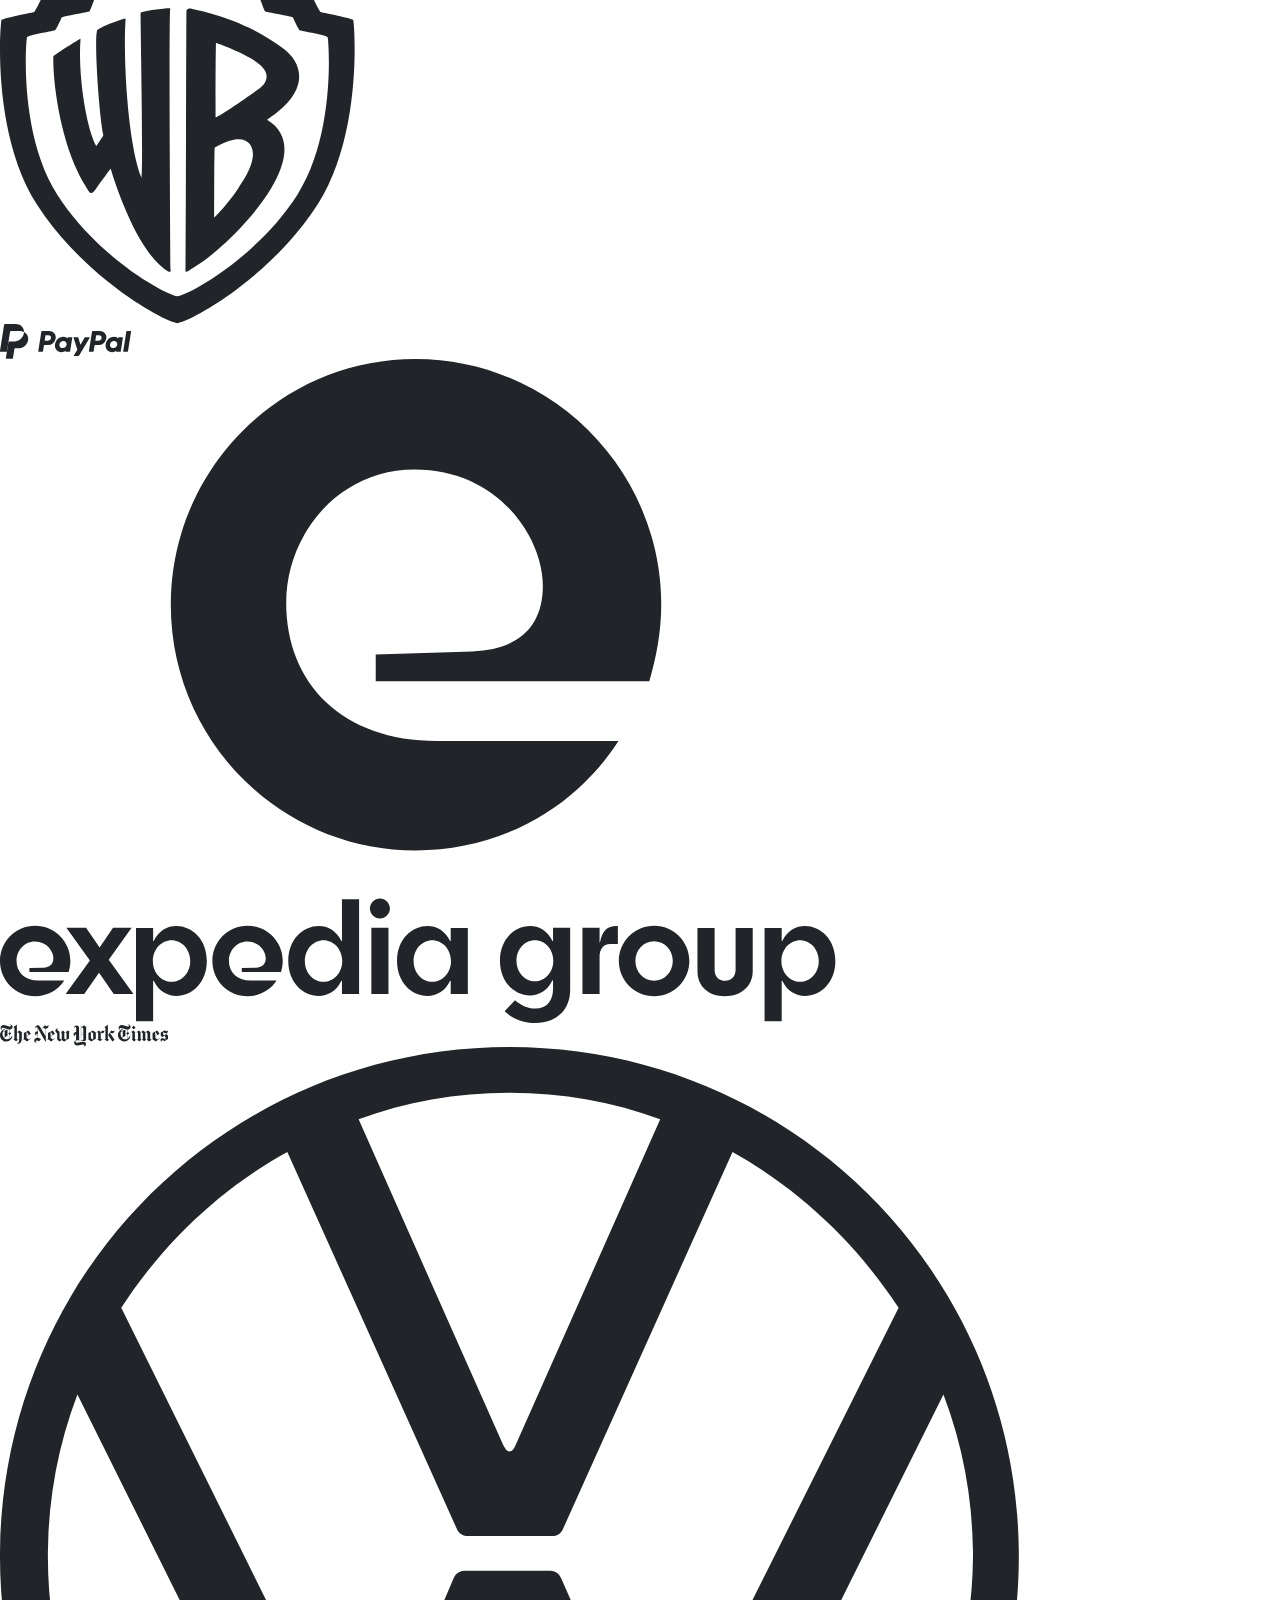
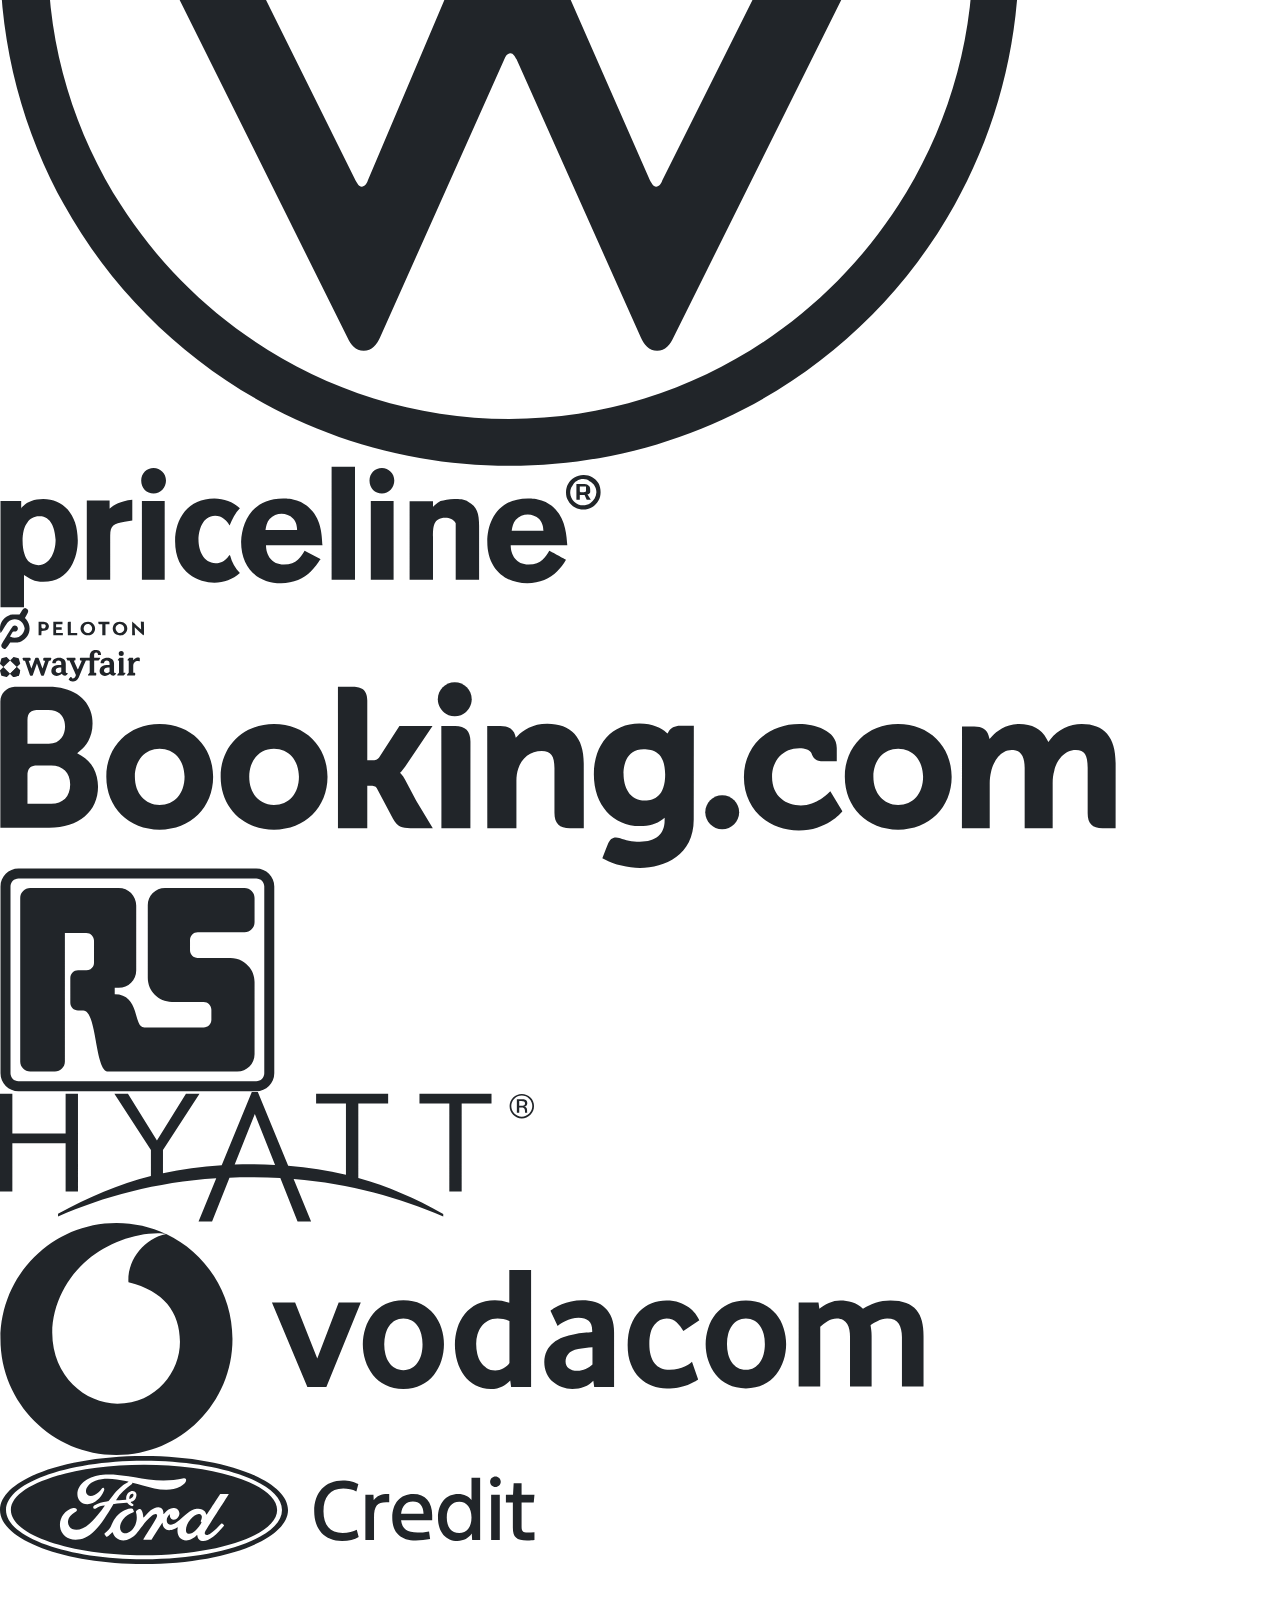
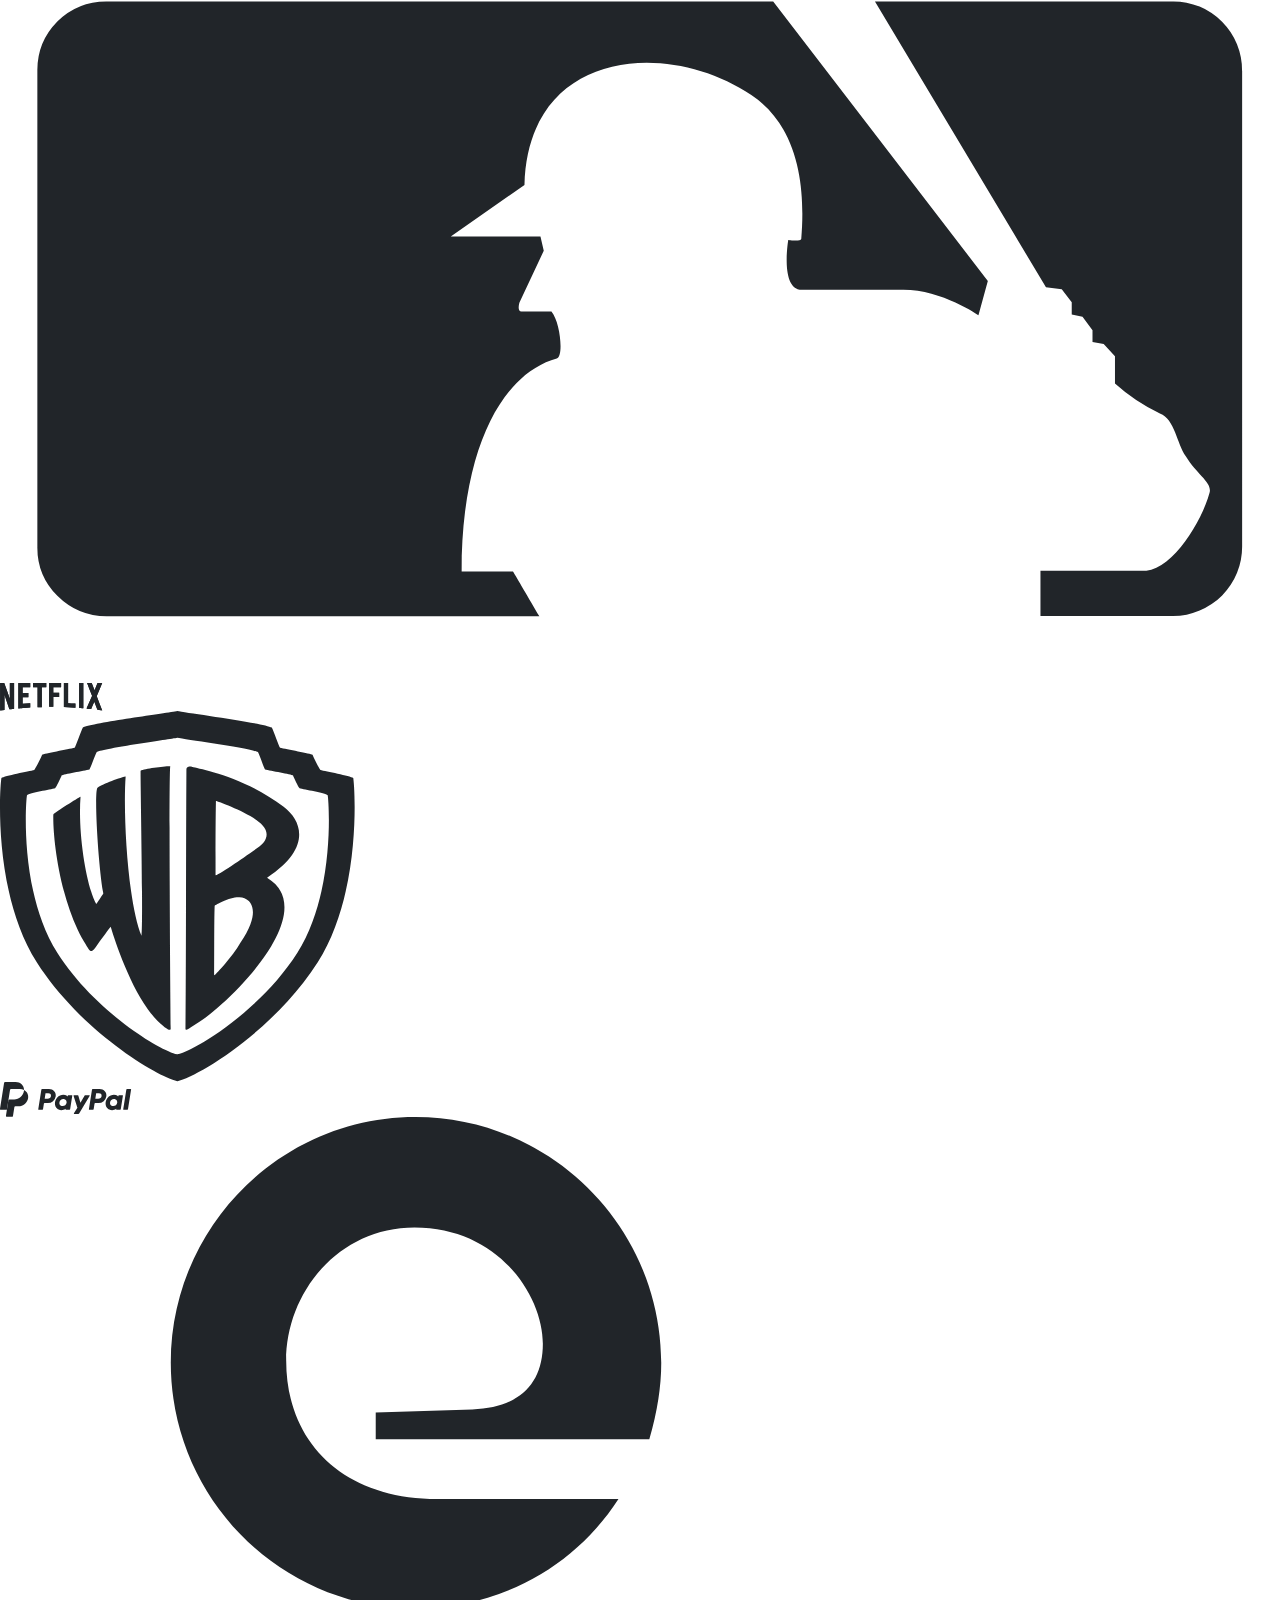
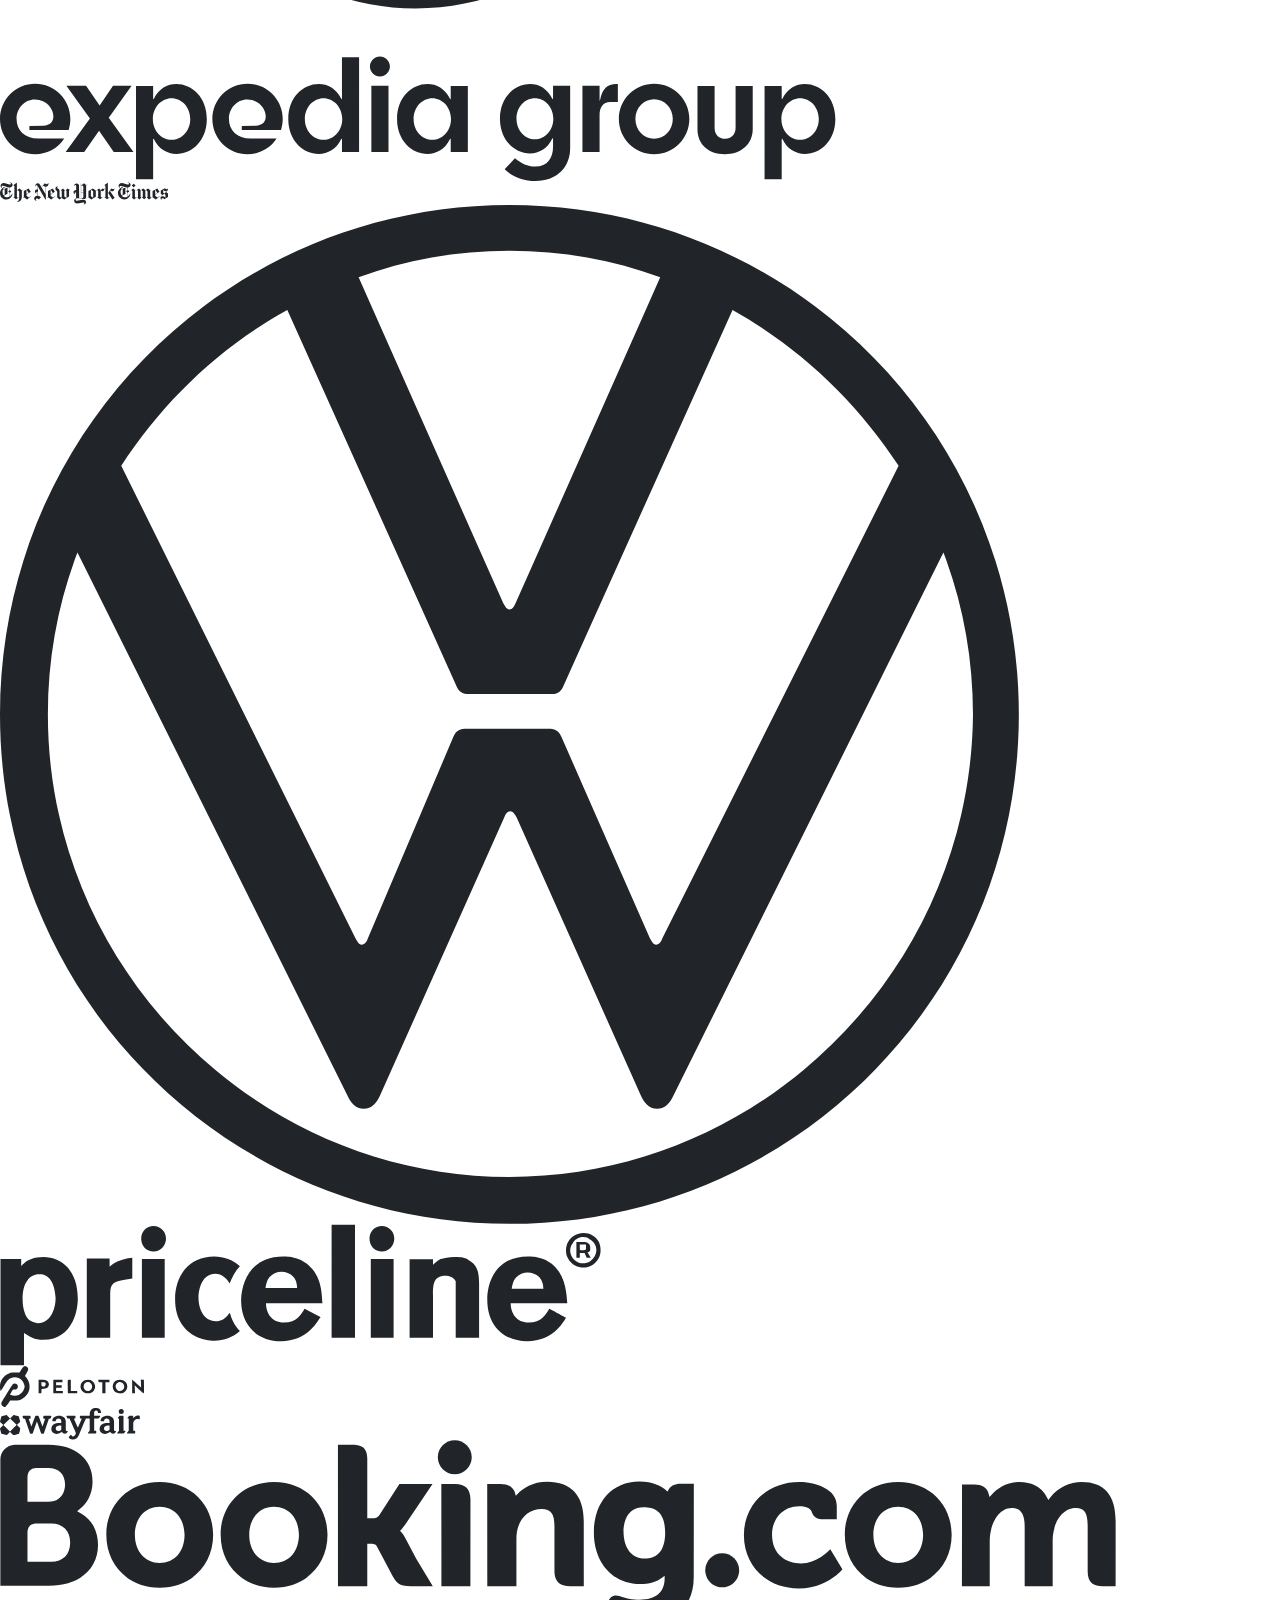
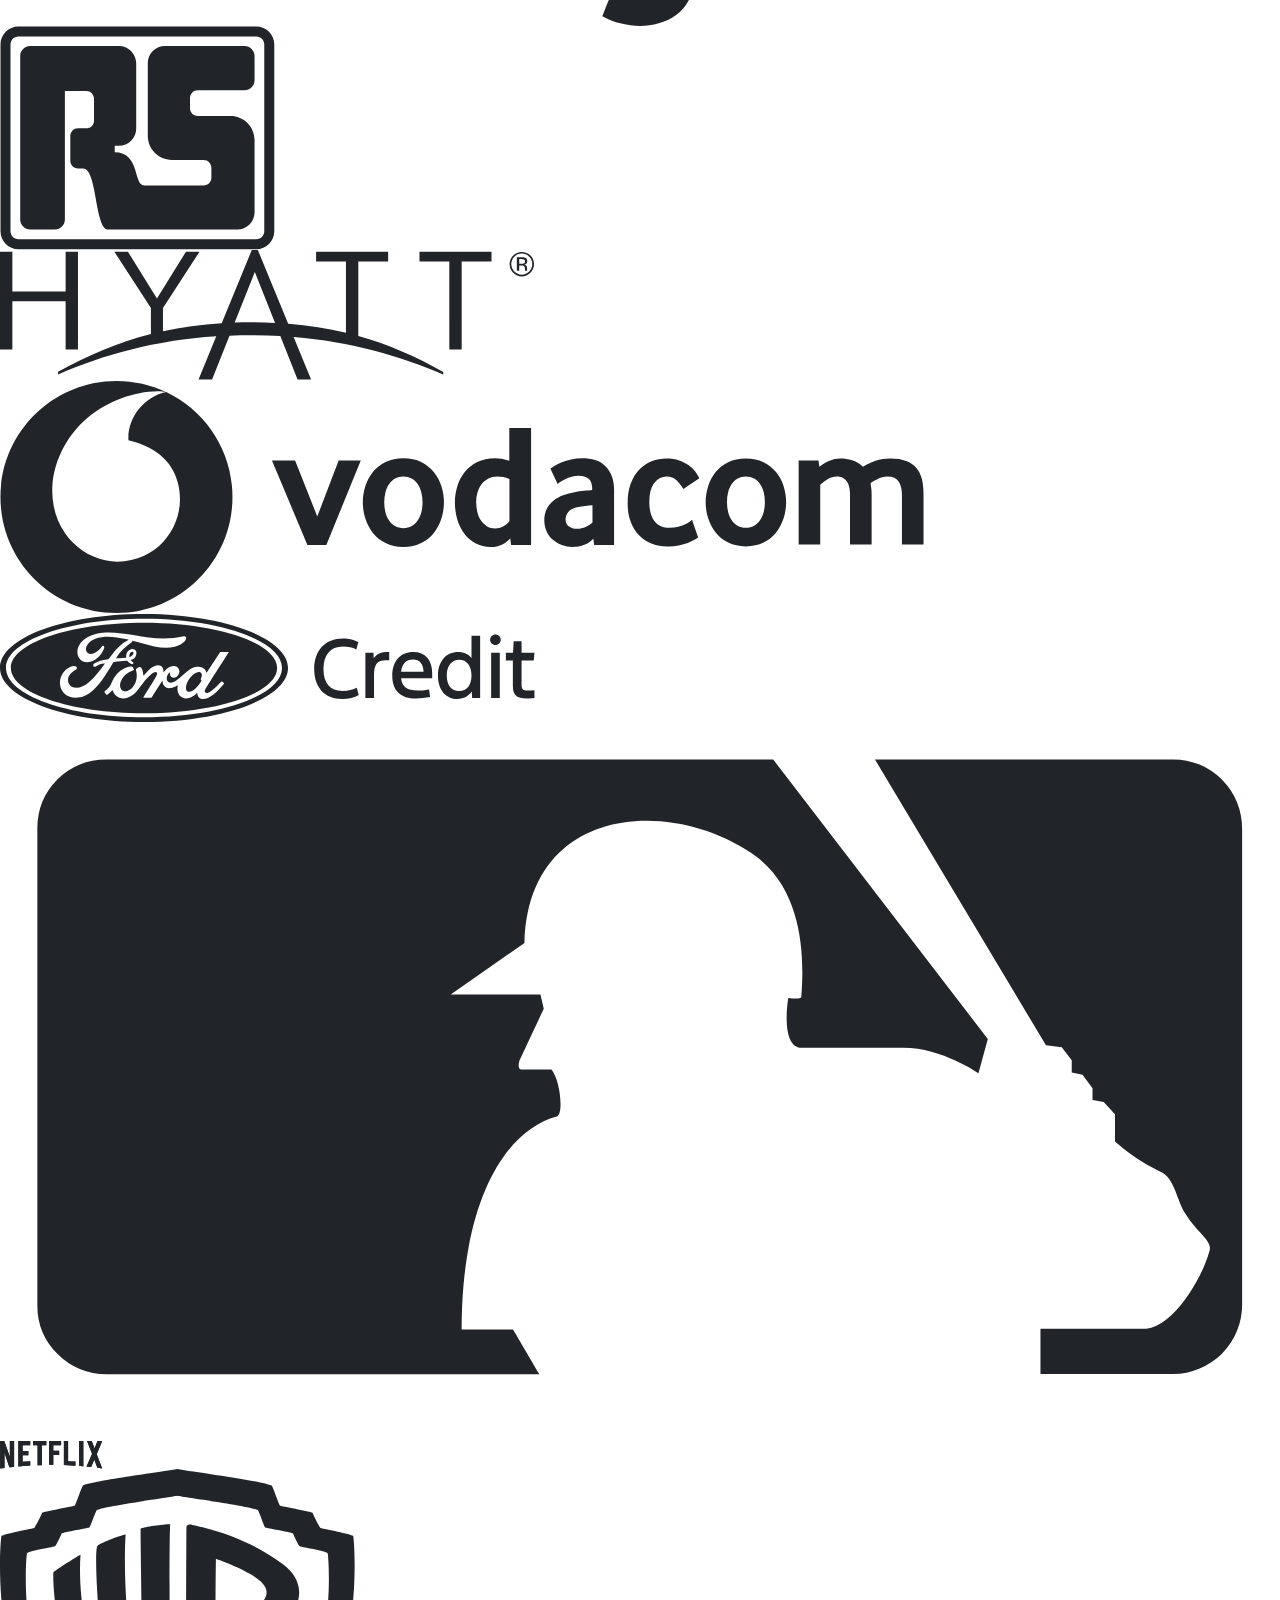
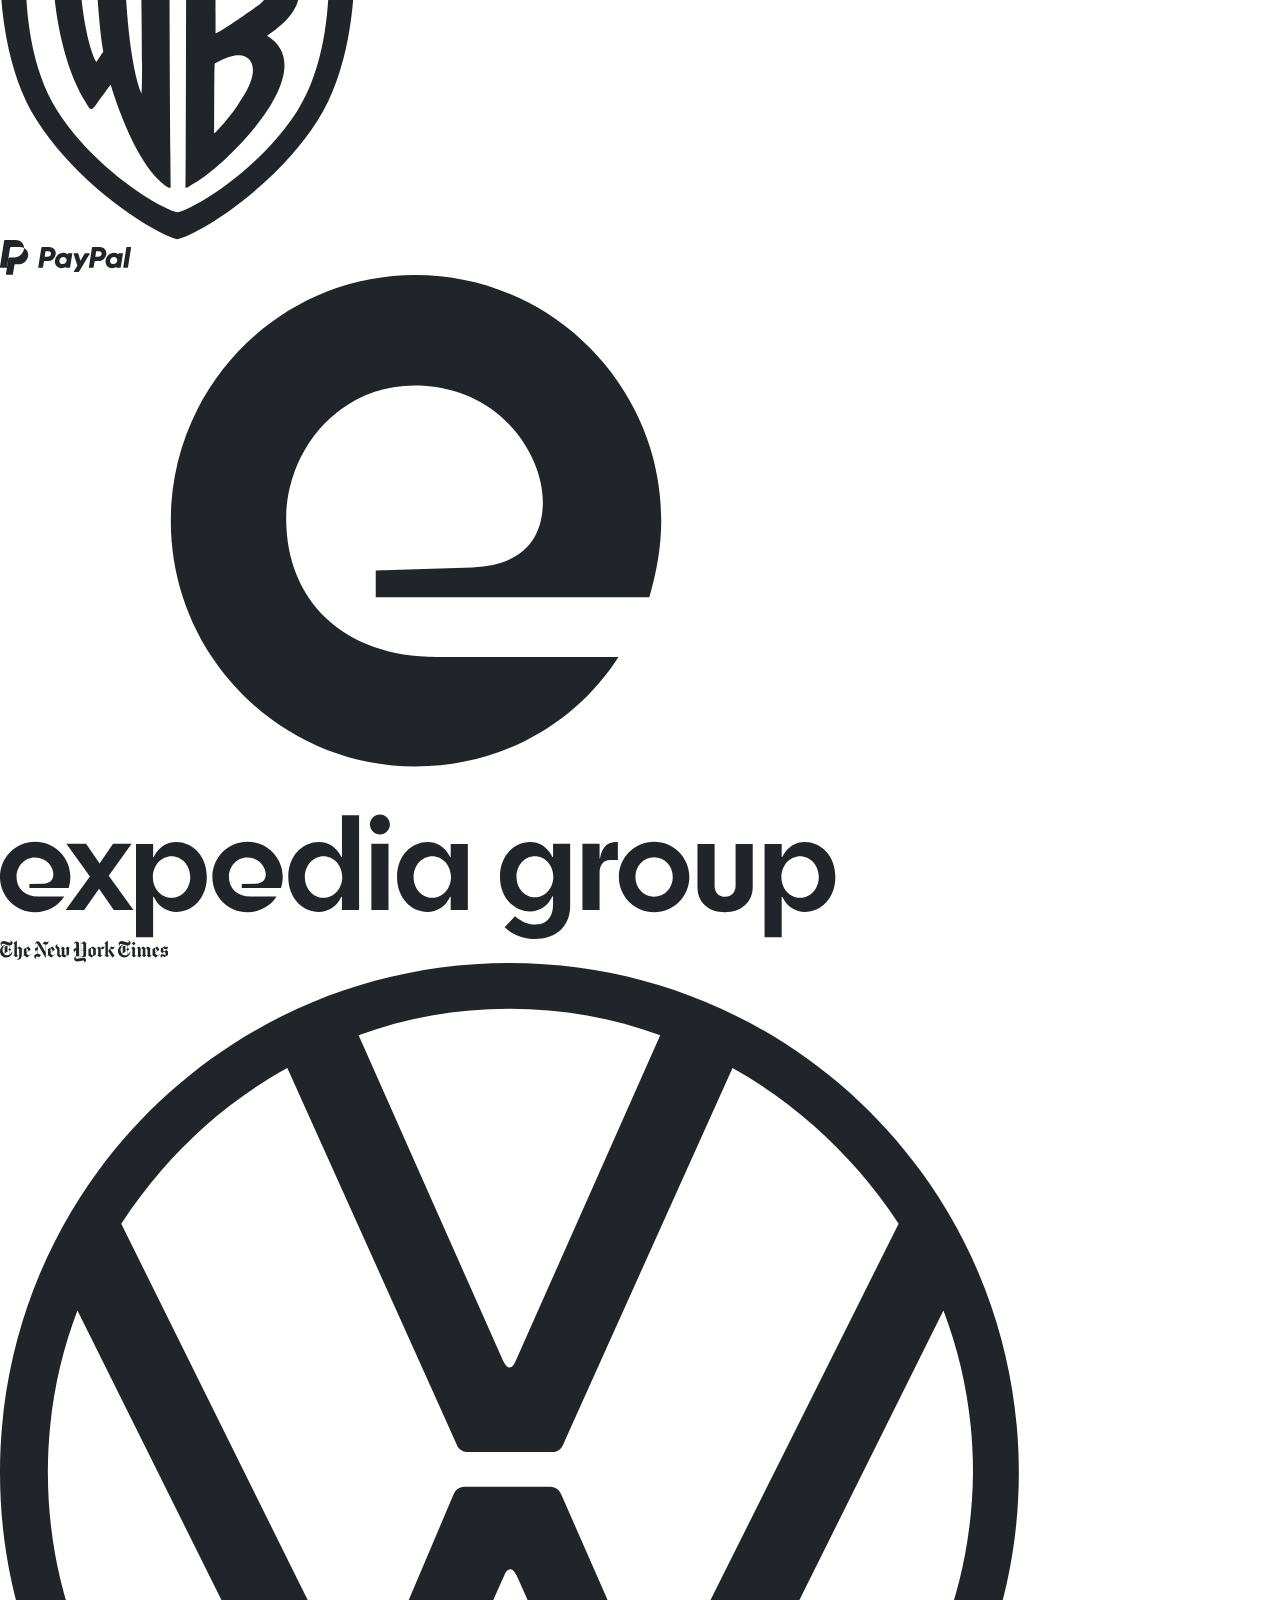
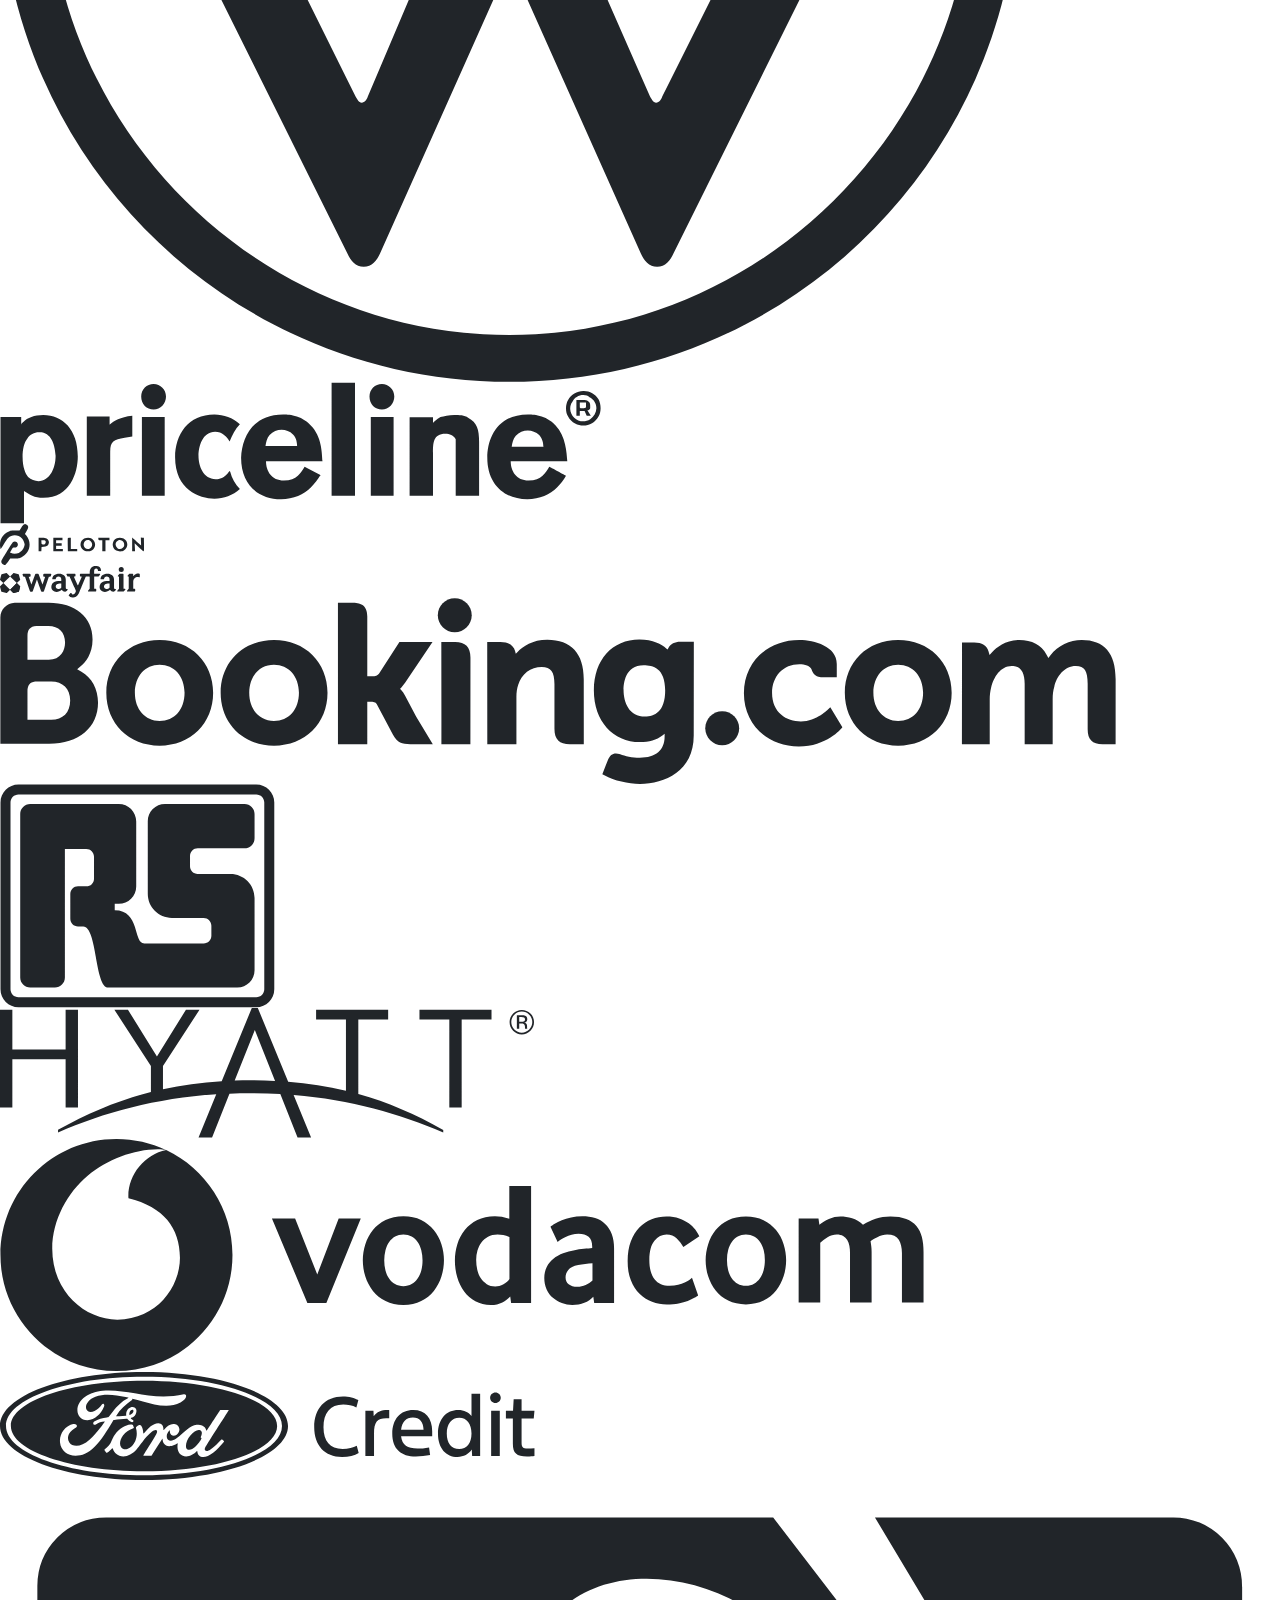
==== commit b062f1d0: "Index page brands section" ====
--- a/index.html
+++ b/index.html
@@ -222,6 +222,642 @@
                     </div>
                 </div>
             </section>
+            <section class="BrandsSection Section">
+                <div class="BrandsLinesWrapper">
+                    <div class="BrandsWrapper AnimatedSlider">
+                        <div class="BrandsContent" aria-hidden="false">
+                            <div class="SingleBrand">
+                                <svg xmlns="http://www.w3.org/2000/svg" width="103" height="28" viewBox="0 0 103 28" fill="none" aria-labelledby="Netflix">
+                                    <title>Netflix</title>
+                                    <g fill="currentColor">
+                                        <path d="m9.834 15.51-.075.008c-.026-.046-.06-.09-.077-.138L7.536 9.37C6.46 6.361 5.376 3.355 4.308.343c-.095-.267-.225-.345-.498-.34C2.704.017 1.597.007.491.01.383.01.276.02.158.026v27.508l4.341-.589V12.07c.092.073.127.15.155.231l.735 2.159c1.304 3.816 2.608 7.632 3.91 11.45.15.439.18.448.635.39.766-.097 1.535-.168 2.301-.26.62-.075 1.24-.164 1.866-.248V.008h-.37c-1.161 0-2.323.014-3.484-.008-.344-.007-.421.093-.42.425.01 4.898.007 9.796.007 14.694v.392Zm92.358 12.032c-.044-.13-.06-.182-.079-.233-1.753-4.64-3.508-9.278-5.25-13.92a.832.832 0 0 1 .013-.559c1.627-3.932 3.268-7.859 4.905-11.787.136-.328.266-.658.407-1.008-.107-.014-.151-.025-.194-.025-1.405-.001-2.81.002-4.215-.006-.193 0-.263.085-.33.247-.741 1.794-1.49 3.584-2.237 5.374-.22.526-.442 1.05-.689 1.638-.069-.146-.11-.22-.14-.297-.872-2.227-1.746-4.453-2.609-6.684-.08-.209-.18-.281-.406-.28-1.316.012-2.633.006-3.95.008-.094 0-.188.014-.311.024.033.103.053.175.08.244 1.586 4.102 3.17 8.204 4.766 12.303.1.257.098.468-.012.718-1.476 3.339-2.944 6.68-4.413 10.023-.322.734-.64 1.47-.971 2.228.196.035.355.073.516.091 1.238.143 2.478.266 3.712.434.284.039.385-.03.487-.27.814-1.918 1.637-3.832 2.46-5.746.174-.404.358-.804.565-1.268.065.152.098.22.125.291.965 2.475 1.933 4.949 2.887 7.427.086.223.209.299.427.333 1.012.16 2.02.338 3.032.502.454.073.911.127 1.424.198ZM30.244 4.268V3.89c0-1.16-.011-2.322.008-3.483.005-.318-.083-.405-.403-.404-3.707.01-7.414.01-11.12.001-.294 0-.398.061-.398.38.01 8.216.007 16.431.008 24.647 0 .115.014.231.022.357.183 0 .327.01.469-.001.935-.07 1.87-.145 2.806-.215.903-.068 1.806-.126 2.709-.2 1.836-.147 3.672-.309 5.51-.448.287-.021.403-.086.397-.403-.02-1.127-.007-2.256-.008-3.383 0-.106-.012-.212-.022-.375l-7.61.473v-.378c0-1.902.008-3.804-.006-5.705-.002-.307.088-.393.387-.394 1.67-.01 3.34-.037 5.011-.058.117-.002.235 0 .357 0v-4.274c-.142 0-.262-.002-.38 0-1.67.036-3.34.066-5.01.11-.268.008-.366-.059-.364-.345.012-1.736.005-3.472.007-5.208 0-.095.014-.19.025-.314h7.605ZM49.148.028v23.804h4.158v-9.758h5.864V9.805h-5.861v-5.54h7.793V.028H49.148Zm-7.343 24.103V4.73c0-.458 0-.459.471-.459 1.228 0 2.457-.005 3.685.005.247.002.353-.049.35-.328-.016-1.205-.013-2.41-.003-3.615.002-.237-.054-.33-.312-.33-4.205.008-8.41.008-12.614 0-.254 0-.317.084-.315.326.01 1.205.013 2.41-.001 3.615-.004.272.089.335.343.333 1.217-.011 2.434-.005 3.651-.005.507 0 .507 0 .507.494V24.13h4.238ZM63.891.026v24.088l11.556.577v-4.153c-.394-.034-.776-.078-1.16-.098-1.898-.095-3.796-.187-5.695-.274-.488-.023-.489-.012-.489-.502V.026h-4.212ZM79.162.008c-.007.145-.015.232-.015.32 0 8.122 0 16.245-.007 24.368 0 .287.104.344.365.357.848.046 1.694.123 2.541.183.414.03.829.05 1.269.076.007-.167.019-.297.019-.427V.449c0-.44 0-.44-.43-.44h-3.742Z"></path>
+                                        <path d="M9.834 15.511v-.39c0-4.899.004-9.797-.007-14.695 0-.332.077-.432.42-.425 1.161.023 2.323.008 3.485.008h.37v25.784c-.627.084-1.246.174-1.867.248-.766.093-1.535.164-2.3.26-.457.058-.485.049-.635-.39-1.302-3.817-2.607-7.633-3.91-11.45l-.736-2.159a.453.453 0 0 0-.155-.231v14.875l-4.341.59V.026C.276.022.384.01.491.01 1.598.01 2.704.018 3.811.003c.273-.004.402.073.497.34C5.376 3.355 6.46 6.362 7.537 9.371c.716 2.002 1.43 4.006 2.145 6.009.018.049.051.092.077.138l.075-.007Zm92.36 12.031c-.514-.07-.971-.125-1.425-.199-1.01-.163-2.02-.341-3.032-.5-.218-.035-.34-.111-.426-.334-.955-2.478-1.923-4.952-2.887-7.427-.028-.07-.06-.14-.126-.291-.207.464-.39.864-.564 1.268-.823 1.914-1.647 3.828-2.46 5.746-.102.24-.204.309-.487.27-1.234-.168-2.475-.291-3.713-.434-.16-.018-.32-.056-.516-.091.33-.759.649-1.495.972-2.229 1.468-3.341 2.936-6.684 4.412-10.022.11-.25.113-.46.013-.718-1.596-4.099-3.18-8.201-4.767-12.303-.027-.07-.046-.141-.08-.244.123-.01.217-.025.312-.025 1.316 0 2.633.005 3.95-.006.226-.002.324.07.405.279.863 2.23 1.738 4.457 2.61 6.684.03.078.07.151.14.297l.688-1.638c.747-1.79 1.496-3.58 2.237-5.374.067-.162.138-.248.33-.247 1.406.008 2.811.005 4.216.006.043 0 .086.01.193.025-.141.35-.27.68-.407 1.008-1.637 3.928-3.277 7.855-4.905 11.787a.833.833 0 0 0-.014.558c1.743 4.643 3.498 9.282 5.251 13.921.02.05.035.102.08.233ZM30.246 4.27h-7.605c-.01.124-.026.22-.026.314 0 1.736.005 3.472-.007 5.208-.002.287.097.353.364.346 1.67-.044 3.34-.075 5.01-.11.12-.002.238 0 .38 0V14.3h-.356c-1.67.021-3.34.05-5.01.058-.3.002-.39.088-.388.394.014 1.902.007 3.804.007 5.705v.378l7.609-.473c.01.164.021.27.022.375 0 1.128-.012 2.256.008 3.383.006.317-.11.382-.397.404-1.838.14-3.674.3-5.51.448-.903.073-1.807.131-2.71.2-.935.07-1.87.145-2.805.214-.142.01-.285.002-.469.002-.008-.126-.022-.242-.022-.358-.001-8.215 0-16.43-.008-24.646 0-.32.104-.381.397-.38 3.707.008 7.414.01 11.12-.002.32 0 .41.086.404.405-.02 1.16-.008 2.322-.008 3.483v.38ZM49.148.03h11.954v4.237h-7.793v5.54h5.86v4.269h-5.863v9.758h-4.158V.029ZM41.81 24.13H37.57V4.766c0-.494 0-.494-.506-.494-1.217 0-2.435-.006-3.652.005-.254.002-.346-.061-.343-.333.014-1.205.012-2.41.002-3.615-.003-.241.06-.326.314-.325 4.205.007 8.41.007 12.614 0 .258 0 .315.092.313.329-.01 1.205-.014 2.41.002 3.615.003.28-.103.33-.35.328-1.228-.01-2.456-.004-3.684-.004-.47 0-.471 0-.471.458V24.13ZM63.893.026h4.212v19.638c0 .49 0 .48.49.502 1.898.087 3.796.179 5.694.275.384.019.766.063 1.16.097v4.154l-11.556-.578V.026ZM79.166.01h3.742c.429 0 .43.001.43.441V24.885c0 .13-.012.26-.02.428-.44-.026-.854-.047-1.268-.076-.847-.06-1.694-.137-2.542-.183-.26-.014-.364-.07-.364-.357.008-8.123.006-16.246.007-24.37 0-.086.008-.174.015-.318Z"></path>
+                                    </g>
+                                </svg>
+                            </div>
+                            <div class="SingleBrand">
+                                <svg width="355" height="371" viewBox="0 0 355 371" fill="none" xmlns="http://www.w3.org/2000/svg">
+                                    <title>Warner Brothers</title>
+                                    <g fill="currentColor">
+                                        <path d="M177.258 0.000335693C168.595 1.84909 92.3548 11.8316 82.8636 16.5746C80.6764 20.9541 76.1051 34.6176 74.6554 36.7795C68.5282 38.0979 43.699 42.8208 42.1381 43.725C41.2643 46.3516 35.5589 57.5653 34.2456 58.8786C28.9873 60.1919 4.47373 64.7368 1.41269 66.929C-0.33503 77.4355 -7.00769 182.567 36.7712 251.298C80.5501 320.03 157.119 365.781 177.258 370.16H177.416C197.555 365.781 273.966 320.03 317.745 251.298C361.519 182.562 355.019 77.4355 353.262 66.929C350.196 64.7368 325.677 60.1919 320.429 58.8786C319.115 57.5653 313.415 46.3516 312.536 43.725C310.98 42.8208 286.156 38.0928 280.019 36.7795C278.569 34.6176 274.003 20.9541 271.811 16.5746C262.35 11.8467 186.042 1.88444 177.258 0.000335693ZM177.258 26.8349C184.764 28.4412 249.991 37.1584 258.078 41.1993C259.942 44.9423 263.791 56.5563 265.023 58.4051C270.261 59.5264 291.629 63.4727 292.963 64.2455C293.71 66.4883 298.466 76.2258 299.592 77.3471C304.083 78.4685 325.073 82.2658 327.69 84.1347C329.19 93.1158 334.802 182.924 297.383 241.67C259.963 300.42 194.631 339.588 177.416 343.325H177.258C160.044 339.587 94.7112 300.415 57.2918 241.67C19.8774 182.924 25.4893 93.1158 26.9845 84.1347C29.6061 82.2607 50.5914 78.4685 55.0819 77.3471C56.2083 76.2258 60.964 66.4883 61.7116 64.2455C63.0451 63.4727 84.2552 59.5264 89.4933 58.4051C90.7309 56.5563 94.7277 44.9423 96.5966 41.1993C104.704 37.1432 169.853 28.4109 177.258 26.8349Z"></path>
+                                        <path d="M189.255 55.5638C186.796 55.8062 186.429 57.5274 186.414 58.2472C185.908 142.33 186.148 231.531 185.466 317.911C186.022 320.644 190.38 316.444 192.885 315.07C224.779 297.537 324.255 201.195 267.075 166.691C310.859 138.06 303.056 110.737 283.65 95.8157C243.523 64.9477 197.741 57.2837 192.412 55.8795C191.08 55.5284 190.075 55.483 189.255 55.5638ZM215.932 90.1331C216.553 89.7946 242.274 99.33 256.341 108.917C272.47 119.909 267.01 130.472 257.604 136.857C252.497 140.337 220.894 163.035 215.616 164.323C215.5 159.943 215.477 110.56 215.932 90.1331ZM239.451 186.264C242.975 186.373 246.322 187.499 248.765 190.052C250.947 192.139 260.565 202.508 240.083 232.199C232.455 245.665 216.462 262.555 214.669 264.242C214.452 264.303 214.362 263.968 214.195 264.084C214.362 254.432 214.103 207.703 214.669 194.63C215.802 194.039 228.881 185.939 239.451 186.264Z"></path>
+                                        <path d="M80.5287 85.8408C77.9071 86.9621 55.5757 101.181 53.3279 103.424C52.7066 123.245 58.0204 176.722 77.5939 218.461C80.069 223.739 82.7563 228.689 85.6658 233.17C91.2474 242.807 91.5605 242.045 98.0564 232.816C102.557 226.729 109.048 217.703 110.674 215.844C112.917 223.325 127.419 269.988 147.816 298.189C156.858 310.701 170.743 322.521 170.688 317.651C170.132 270.003 168.768 63.7518 170.264 55.3466C164.248 55.2051 144.512 57.7762 140.608 59.8017C140.285 67.3432 143.32 208.767 141.451 224.85C127.626 191.169 122.908 102.288 125.641 65.6157C118.16 67.1108 99.9153 74.4301 97.2987 77.0516C93.9346 83.7849 98.5262 157.634 103.305 182.42C101.673 184.991 96.9704 191.972 96.2228 193.093C86.7568 176.066 77.7101 123.422 80.5287 85.8408Z"></path>
+                                    </g>
+                                </svg>
+                            </div>
+                            <div class="SingleBrand">
+                                <svg xmlns="http://www.w3.org/2000/svg" width="132" height="35" viewBox="0 0 132 35" fill="none" aria-labelledby="PayPal">
+                                    <title>PayPal</title>
+                                    <path fill="currentColor" d="M41.923 6.95a.548.548 0 0 0-.542.464L38.258 27.22a.507.507 0 0 0 .013.217c.02.07.055.135.103.191a.506.506 0 0 0 .173.131.506.506 0 0 0 .212.046h3.704c.27 0 .499-.196.541-.462l.918-5.817a.548.548 0 0 1 .54-.462h3.369a7.987 7.987 0 0 0 7.885-6.761c.615-3.924-2.45-7.345-6.794-7.353h-7Zm3.6 4.423h2.695c2.218 0 2.94 1.309 2.712 2.756-.228 1.45-1.35 2.519-3.496 2.519H44.69l.832-5.275Zm17.726 1.346c-.935.004-2.011.195-3.22.699-2.771 1.155-4.102 3.542-4.667 5.283 0 0-1.8 5.31 2.265 8.227 0 0 3.77 2.809 8.013-.173l-.073.466a.506.506 0 0 0 .013.216.507.507 0 0 0 .102.192.506.506 0 0 0 .173.13.506.506 0 0 0 .212.048h3.516c.27 0 .5-.197.541-.463l2.14-13.564a.507.507 0 0 0-.014-.217.506.506 0 0 0-.102-.192.51.51 0 0 0-.173-.13.508.508 0 0 0-.212-.048h-3.516c-.27 0-.5.197-.541.463l-.115.73s-1.536-1.677-4.342-1.667Zm.115 4.284c.404 0 .773.056 1.104.163 1.518.487 2.378 1.944 2.129 3.524-.307 1.945-1.902 3.378-3.948 3.378-.404 0-.773-.056-1.105-.162-1.517-.487-2.382-1.945-2.133-3.524.307-1.946 1.907-3.379 3.953-3.379ZM92.56 6.951a.548.548 0 0 0-.542.463L88.895 27.22a.509.509 0 0 0 .013.217c.02.07.055.135.103.191a.506.506 0 0 0 .173.131.506.506 0 0 0 .212.046H93.1c.27 0 .499-.196.541-.462l.918-5.817a.548.548 0 0 1 .54-.462h3.369a7.987 7.987 0 0 0 7.884-6.761c.615-3.924-2.449-7.345-6.793-7.353h-7Zm3.6 4.422h2.695c2.218 0 2.94 1.309 2.712 2.756-.229 1.45-1.35 2.519-3.496 2.519h-2.743l.832-5.275Zm17.726 1.346c-.936.004-2.012.195-3.22.699-2.772 1.155-4.103 3.542-4.668 5.283 0 0-1.798 5.31 2.266 8.227 0 0 3.769 2.809 8.013-.173l-.073.466a.497.497 0 0 0 .115.408c.048.056.107.1.173.131a.51.51 0 0 0 .213.047h3.515a.55.55 0 0 0 .542-.463l2.139-13.564a.513.513 0 0 0-.012-.217.504.504 0 0 0-.103-.192.515.515 0 0 0-.173-.131.51.51 0 0 0-.213-.047h-3.516a.547.547 0 0 0-.541.463l-.115.73s-1.536-1.677-4.342-1.667Zm.115 4.284c.403 0 .773.056 1.104.163 1.517.487 2.377 1.944 2.128 3.524-.307 1.945-1.902 3.378-3.948 3.378-.403 0-.773-.056-1.104-.162-1.517-.487-2.383-1.945-2.134-3.524.307-1.946 1.908-3.379 3.954-3.379Zm-40.068-3.81a.412.412 0 0 0-.392.538l3.855 11.962-3.485 5.637a.411.411 0 0 0 .349.628h4.12a.686.686 0 0 0 .336-.089.684.684 0 0 0 .25-.242l10.766-17.81a.411.411 0 0 0-.352-.624h-4.12a.685.685 0 0 0-.339.09.685.685 0 0 0-.25.246l-4.238 7.155-2.15-7.102a.549.549 0 0 0-.525-.39l-3.825.001Zm52.963-6.242a.548.548 0 0 0-.541.463l-3.124 19.806a.513.513 0 0 0 .115.409.51.51 0 0 0 .386.177h3.704a.548.548 0 0 0 .541-.462l3.124-19.807a.528.528 0 0 0-.013-.217.503.503 0 0 0-.103-.191.497.497 0 0 0-.385-.178h-3.704Z"></path><path fill="transparent" d="M11.045 6.95a1.002 1.002 0 0 0-.65.241 1.003 1.003 0 0 0-.34.606L8.411 18.224c.077-.487.496-.846.99-.846h4.817c4.85 0 8.963-3.537 9.715-8.33a8.058 8.058 0 0 0 .095-1.081c-1.232-.646-2.68-1.016-4.266-1.016h-8.717Z"></path>
+                                    <path fill="currentColor" d="M24.027 7.967a8.042 8.042 0 0 1-.094 1.081c-.752 4.793-4.867 8.33-9.715 8.33H9.4c-.493 0-.913.36-.99.846L6.9 27.807l-.947 6.01a.813.813 0 0 0 .184.657.812.812 0 0 0 .278.21.814.814 0 0 0 .341.075h5.23a1.003 1.003 0 0 0 .989-.846l1.377-8.736a1.002 1.002 0 0 1 .99-.846h3.08c4.848 0 8.962-3.538 9.714-8.331.534-3.402-1.18-6.498-4.108-8.033Z"></path>
+                                    <path fill="currentColor" d="M5.103 0c-.493 0-.913.358-.99.845L.01 26.866a.814.814 0 0 0 .804.94H6.9l1.511-9.581 1.644-10.428a1.003 1.003 0 0 1 .34-.605 1.002 1.002 0 0 1 .65-.24h8.718c1.586 0 3.033.37 4.265 1.015C24.112 3.603 20.511 0 15.56 0H5.103Z"></path>
+                                </svg>
+                            </div>
+                            <div class="SingleBrand">
+                                <svg width="836" height="664" viewBox="0 0 836 664" fill="none" xmlns="http://www.w3.org/2000/svg">
+                                    <title>Expedia Group</title>
+                                    <g fill="currentColor">
+                                        <path d="M542.859 226.826C542.859 179.074 499.091 110.43 414.527 110.43C337.926 110.43 286.195 176.09 286.195 243.74C286.195 324.32 341.904 382.018 437.409 382.018H618.472C575.687 448.673 501.08 491.453 415.522 491.453C280.222 491.453 170.793 381.023 170.793 245.729C170.793 110.43 280.222 0.00041229 415.522 0.00041229C550.816 0.00041229 661.245 110.43 661.245 245.729C661.245 272.589 656.272 298.455 649.31 322.331H375.727V295.471L472.226 292.487C520.972 290.498 542.859 265.627 542.859 226.826Z"></path>
+                                        <path d="M53.3788 599.275C53.3788 592.426 47.0986 582.577 34.9645 582.577C23.9784 582.577 16.5558 591.994 16.5558 601.701C16.5558 613.262 24.5468 621.542 38.2495 621.542H64.2285C58.0904 631.102 47.3828 637.24 35.1123 637.24C15.6976 637.24 0 621.4 0 601.986C0 582.577 15.6976 566.731 35.1123 566.731C54.5212 566.731 70.3666 582.577 70.3666 601.986C70.3666 605.839 69.6505 609.55 68.6502 612.977H29.4004V609.124L43.2452 608.692C50.2359 608.408 53.3788 604.839 53.3788 599.275Z"></path>
+                                        <path d="M99.6204 588.571L113.039 568.872H131.59L108.754 600.705L133.448 635.101H113.749L99.0464 613.691L84.2069 635.101H65.6505L89.9131 601.557L66.3666 568.872H86.0597L99.6204 588.571Z"></path>
+                                        <path d="M153.855 581.862C158.709 571.586 167.416 567.017 176.265 567.017C192.247 567.017 206.808 580.577 206.808 601.987C206.808 623.396 192.247 636.957 176.265 636.957C167.416 636.957 158.709 632.387 153.855 622.112C153.571 621.543 153.139 621.685 153.139 622.254V662.362H136.015V568.875H153.139V581.72C153.139 582.288 153.571 582.43 153.855 581.862ZM171.553 622.828C181.545 622.828 190.252 614.121 190.252 601.987C190.252 589.853 181.545 581.146 171.553 581.146C161.704 581.146 152.855 589.853 152.855 601.987C152.855 614.121 161.704 622.828 171.553 622.828Z"></path>
+                                        <path d="M265.749 599.275C265.749 592.426 259.469 582.577 247.335 582.577C236.349 582.577 228.926 591.994 228.926 601.701C228.926 613.262 236.917 621.542 250.62 621.542H276.599C270.461 631.102 259.753 637.24 247.483 637.24C228.068 637.24 212.371 621.4 212.371 601.986C212.371 582.577 228.068 566.731 247.483 566.731C266.892 566.731 282.737 582.577 282.737 601.986C282.737 605.839 282.021 609.55 281.021 612.977H241.771V609.124L255.616 608.692C262.612 608.408 265.749 604.839 265.749 599.275Z"></path>
+                                        <path d="M341.248 622.112C336.394 632.387 327.687 636.957 318.838 636.957C302.851 636.957 288.296 623.396 288.296 601.987C288.296 580.577 302.851 567.017 318.838 567.017C327.687 567.017 336.394 571.586 341.248 581.862C341.532 582.43 341.959 582.288 341.959 581.72V540.185H359.088V635.098H341.959V622.254C341.959 621.686 341.532 621.543 341.248 622.112ZM323.55 581.146C313.558 581.146 304.851 589.853 304.851 601.987C304.851 614.121 313.558 622.828 323.55 622.828C333.399 622.828 342.248 614.121 342.248 601.987C342.248 589.853 333.399 581.146 323.55 581.146Z"></path>
+                                        <path d="M369.932 549.605C369.932 544.183 374.502 539.613 379.924 539.613C385.346 539.613 389.915 544.183 389.915 549.605C389.915 555.027 385.346 559.596 379.924 559.596C374.502 559.596 369.932 555.027 369.932 549.605ZM388.489 635.101H371.359V568.872H388.489V635.101Z"></path>
+                                        <path d="M450.001 622.112C445.148 632.387 436.441 636.957 427.591 636.957C411.61 636.957 397.049 623.396 397.049 601.987C397.049 580.577 411.61 567.017 427.591 567.017C436.441 567.017 445.148 571.586 450.001 581.862C450.285 582.43 450.712 582.288 450.712 581.72V568.875H467.841V635.098H450.712V622.254C450.712 621.686 450.285 621.543 450.001 622.112ZM432.303 581.146C422.312 581.146 413.604 589.853 413.604 601.987C413.604 614.121 422.312 622.828 432.303 622.828C442.152 622.828 451.001 614.121 451.001 601.987C451.001 589.853 442.152 581.146 432.303 581.146Z"></path>
+                                        <path d="M553.046 621.683C553.046 621.115 552.614 620.967 552.33 621.541C547.482 631.817 538.917 636.386 530.21 636.386C514.365 636.386 499.952 622.968 499.952 601.7C499.952 580.433 514.365 567.02 530.21 567.02C538.917 567.02 547.482 571.584 552.33 581.859C552.614 582.433 553.046 582.291 553.046 581.717V568.873H570.171V631.248C570.171 649.657 557.468 663.934 535.49 663.934C523.214 663.934 512.512 659.649 504.658 652.368L514.939 641.234C521.787 646.662 527.209 649.515 535.206 649.515C547.766 649.515 553.046 640.666 553.046 629.674V621.683ZM534.916 581.149C525.072 581.149 516.508 589.714 516.508 601.7C516.508 613.692 525.072 622.252 534.916 622.252C544.624 622.252 553.331 613.692 553.331 601.7C553.331 589.714 544.624 581.149 534.916 581.149Z"></path>
+                                        <path d="M599.572 568.874V583.287C599.572 583.577 599.856 583.719 599.998 583.287C602.283 571.443 607.421 567.015 616.27 567.015H617.844V585.003H610.132C603.141 585.003 599.572 590.425 599.572 598.132V635.103H582.442V568.874H599.572Z"></path><path d="M654.236 566.733C673.503 566.733 689.349 582.578 689.349 601.987C689.349 621.396 673.503 637.241 654.236 637.241C634.685 637.241 618.84 621.396 618.84 601.987C618.84 582.578 634.685 566.733 654.236 566.733ZM654.094 582.288C643.819 582.288 635.396 590.853 635.396 601.987C635.396 613.121 643.819 621.686 654.094 621.686C664.37 621.686 672.793 613.121 672.793 601.987C672.793 590.853 664.37 582.288 654.094 582.288Z"></path>
+                                        <path d="M724.884 637.241C708.186 637.241 697.478 627.108 697.478 612.263V568.875H714.608V610.978C714.608 617.542 718.888 621.828 725.31 621.828C731.164 621.828 735.591 617.4 735.591 611.12V568.875H752.716V612.263C752.716 627.108 741.155 637.241 724.884 637.241Z"></path>
+                                        <path d="M782.4 581.862C787.254 571.586 795.961 567.017 804.81 567.017C820.797 567.017 835.353 580.577 835.353 601.987C835.353 623.396 820.797 636.957 804.81 636.957C795.961 636.957 787.254 632.387 782.4 622.112C782.116 621.543 781.69 621.685 781.69 622.254V662.362H764.56V568.875H781.69V581.72C781.69 582.288 782.116 582.43 782.4 581.862ZM800.098 622.828C810.09 622.828 818.797 614.121 818.797 601.987C818.797 589.853 810.09 581.146 800.098 581.146C790.249 581.146 781.4 589.853 781.4 601.987C781.4 614.121 790.249 622.828 800.098 622.828Z"></path>
+                                    </g>
+                                </svg>
+                            </div>
+                            <div class="SingleBrand">
+                                <svg xmlns="http://www.w3.org/2000/svg" width="168" height="23" viewBox="0 0 168 23" fill="none" aria-labelledby="The New York Times">
+                                    <title>The New York Times</title>
+                                    <path fill="currentColor" d="M12.607 2.73C12.607.903 10.87.446 9.5.446V.72c.822 0 1.461.274 1.461.914 0 .365-.274.913-1.096.913-.64 0-2.01-.365-3.015-.73C5.664 1.36 4.568.994 3.654.994 1.827.994.548 2.364.548 3.918c0 1.37 1.005 1.827 1.37 2.01l.092-.183c-.183-.183-.457-.366-.457-.914 0-.365.365-1.005 1.279-1.005.822 0 1.918.366 3.38.822 1.279.366 2.65.64 3.38.731v2.832L8.222 9.4v.091l1.37 1.188v3.928c-.73.457-1.553.548-2.284.548-1.37 0-2.558-.365-3.563-1.462l3.746-1.827V5.562l-4.568 2.01c.366-1.188 1.37-2.01 2.375-2.558l-.091-.274C2.467 5.47 0 8.028 0 11.134c0 3.654 3.015 6.395 6.395 6.395 3.654 0 6.029-2.923 6.029-5.938h-.183c-.548 1.188-1.37 2.284-2.375 2.832v-3.745l1.462-1.188V9.4L9.866 8.21V5.38c1.37 0 2.74-.913 2.74-2.649ZM4.659 12.78l-1.096.548c-.64-.822-1.005-1.918-1.005-3.472 0-.639 0-1.37.183-1.918l1.918-.822v5.664Zm9.683 2.1-1.187.914.182.183.548-.457 2.01 1.827 2.74-1.827-.09-.182-.732.456-.913-.913V8.668l.73-.548 1.554 1.279v5.572c0 3.471-.731 4.02-2.284 4.568v.274c2.558.091 4.933-.731 4.933-5.207v-6.03l.822-.639-.183-.183-.73.549-2.284-1.919L16.9 8.303V.812h-.183L13.52 3.004v.183c.365.183.913.365.913 1.37l-.09 10.323Zm16.718-1.004-2.284 1.736-2.284-1.827v-1.097l4.293-2.923v-.091l-2.192-3.289-4.75 2.558v6.03l-.914.73.183.183.822-.64 3.106 2.284 4.11-3.289-.09-.365Zm-4.568-1.553V7.846l.183-.092 2.01 3.198-2.193 1.37ZM48.508 1.908c0-.274-.092-.548-.183-.822h-.183c-.274.73-.64 1.096-1.553 1.096-.822 0-1.37-.457-1.735-.822l-2.65 3.014.183.183.913-.822c.549.457 1.005.822 2.284.913v7.583l-5.39-9.227c-.456-.73-1.096-1.736-2.375-1.736-1.461 0-2.74 1.28-2.557 3.29h.274c.091-.549.365-1.188 1.004-1.188.457 0 .914.456 1.188.913v3.015c-1.644 0-2.74.73-2.74 2.1 0 .731.365 1.828 1.461 2.102v-.183a.83.83 0 0 1-.274-.64c0-.456.366-.822 1.005-.822h.457v3.837c-1.919 0-3.472 1.096-3.472 2.923 0 1.736 1.462 2.558 3.106 2.467v-.183c-1.004-.091-1.461-.548-1.461-1.187 0-.823.548-1.188 1.279-1.188.73 0 1.37.457 1.827 1.005l2.649-2.923-.183-.183-.64.73c-1.004-.913-1.552-1.187-2.74-1.37V4.649l7.308 12.79h.548V4.648c1.37-.09 2.65-1.187 2.65-2.74Zm6.668 11.967-2.284 1.736-2.283-1.827v-1.097l4.293-2.923v-.091L52.71 6.384l-4.75 2.558v6.03l-.914.73.183.183.822-.64 3.106 2.284 4.11-3.289-.09-.365Zm-4.567-1.553V7.846l.182-.092 2.01 3.198-2.192 1.37Zm19.457-4.933-.639.457-1.736-1.462-2.01 1.827.823.822v6.852l-2.193-1.37V8.85l.731-.457-2.1-2.01-2.01 1.827.821.822v6.578l-.274.182-1.918-1.37V8.942c0-1.279-.64-1.644-1.37-2.101-.64-.457-1.005-.73-1.005-1.37 0-.548.548-.823.822-1.005v-.183c-.73 0-2.65.73-2.65 2.467 0 .913.458 1.278.914 1.735.457.457.914.822.914 1.645v5.298l-1.005.73.183.183.913-.73 2.101 1.827 2.284-1.553 2.558 1.553 4.842-2.832v-6.12l1.187-.914-.183-.183Zm16.992-5.024-.914.822-2.01-1.827-3.014 2.192v-2.01h-.274l.091 14.8c-.274 0-1.096-.183-1.735-.366l-.183-12.332c0-.914-.64-2.193-2.284-2.193-1.644 0-2.74 1.28-2.74 2.558h.274c.091-.548.365-1.005.913-1.005s1.005.366 1.005 1.553V8.12c-1.644.091-2.65 1.005-2.65 2.192 0 .731.366 1.827 1.463 1.827v-.182c-.366-.183-.457-.457-.457-.64 0-.548.457-.73 1.187-.73h.366v5.663c-1.37.457-1.919 1.462-1.919 2.558 0 1.553 1.188 2.65 3.015 2.65 1.279 0 2.375-.184 3.471-.458.914-.182 2.101-.456 2.65-.456.73 0 1.004.365 1.004.822 0 .64-.274.913-.64 1.005v.182c1.462-.274 2.376-1.187 2.376-2.558 0-1.37-1.37-2.192-2.832-2.192-.73 0-2.284.274-3.38.457-1.279.274-2.558.457-2.923.457-.64 0-1.37-.274-1.37-1.188 0-.73.639-1.37 2.192-1.37.822 0 1.827.091 2.832.365 1.096.274 2.101.548 3.015.548 1.37 0 2.557-.456 2.557-2.375V3.461l1.097-.914-.183-.182Zm-3.746 5.572c-.274.274-.639.548-1.096.548-.456 0-.913-.274-1.096-.548v-4.02l.913-.639 1.28 1.188v3.471Zm0 2.74c-.182-.182-.639-.456-1.096-.456-.456 0-.913.274-1.096.457V8.303c.183.182.64.456 1.096.456.457 0 .914-.274 1.096-.456v2.375Zm0 4.294c0 .731-.456 1.462-1.461 1.462h-.731v-5.39c.183-.183.64-.457 1.096-.457.457 0 .822.274 1.096.457v3.928Zm12.516-6.486-2.924-2.1-4.476 2.557v5.938l-.913.73.09.183.732-.548 2.923 2.193 4.568-2.74V8.484Zm-4.933 5.755V7.663l2.283 1.644v6.486l-2.283-1.553Zm13.611-7.673h-.183c-.274.183-.548.365-.822.365-.365 0-.822-.182-1.005-.457h-.182l-1.553 1.736-1.553-1.736-2.741 1.828.091.182.731-.457.914 1.005v5.756l-1.188.913.183.183.548-.457 2.192 1.827 2.832-1.918-.091-.183-.822.457-1.096-.914V8.303c.456.456 1.004.913 1.644.913 1.279.091 2.01-1.188 2.101-2.65Zm10.962 8.77-3.106 2.1-4.202-6.394 3.015-4.659h.182c.366.366.914.73 1.553.73.64 0 1.096-.364 1.371-.73h.182c-.091 1.827-1.37 2.923-2.284 2.923-.913 0-1.37-.456-1.918-.73l-.274.456 4.568 6.76.913-.548v.092Zm-10.049-.457-1.187.913.183.183.548-.457 2.009 1.827 2.741-1.827-.183-.182-.731.456-.913-.913V.812h-.091l-3.289 2.192v.183c.365.183.913.274.913 1.37V14.88Zm25.213-12.15c0-1.827-1.735-2.284-3.106-2.284V.72c.823 0 1.462.274 1.462.914 0 .365-.274.913-1.096.913-.64 0-2.01-.365-3.015-.73-1.187-.366-2.283-.731-3.197-.731-1.827 0-3.106 1.37-3.106 2.923 0 1.37 1.005 1.827 1.37 2.01l.092-.183c-.274-.183-.548-.365-.548-.913 0-.366.365-1.005 1.278-1.005.823 0 1.919.365 3.38.822 1.279.365 2.65.64 3.38.73v2.833l-1.37 1.187v.091l1.37 1.188v3.928c-.73.457-1.552.548-2.283.548-1.371 0-2.558-.365-3.563-1.461l3.745-1.827V5.562l-4.567 2.01c.457-1.188 1.461-2.01 2.375-2.65l-.091-.182c-2.741.73-5.207 3.197-5.207 6.303 0 3.654 3.014 6.395 6.394 6.395 3.654 0 6.029-2.924 6.029-5.938h-.182c-.548 1.187-1.371 2.284-2.375 2.832v-3.746l1.461-1.187v-.092l-1.37-1.187V5.38c1.37 0 2.74-.914 2.74-2.65Zm-7.947 10.049-1.096.548c-.64-.822-1.005-1.919-1.005-3.472 0-.639.091-1.37.274-1.918l1.918-.822-.091 5.664ZM133.83 1.817h-.092l-1.827 1.553v.09l1.553 1.737h.183l1.827-1.553v-.092l-1.644-1.735Zm2.74 13.52-.731.456-.913-.913V8.577l.913-.64-.182-.183-.64.549-1.644-1.919-2.649 1.827.182.274.64-.457.822 1.005v5.938l-1.187.914.091.182.639-.456 2.01 1.827 2.741-1.827-.092-.274Zm15.256-.092-.64.457-1.004-.914V8.577l.913-.731-.183-.183-.73.64-2.101-1.919-2.741 1.919-2.101-1.919-2.558 1.919-1.644-1.919-2.649 1.827.091.274.639-.457.914 1.005v5.938l-.731.731 2.101 1.736 2.01-1.827-.822-.822V8.577l.822-.549 1.37 1.28v5.48l-.731.731 2.101 1.736 2.01-1.827-.822-.822v-6.03l.731-.456 1.461 1.279v5.48l-.639.64 2.101 1.919 2.832-1.919v-.274Zm7.948-1.37-2.284 1.736-2.284-1.827v-1.097l4.293-2.923v-.091l-2.192-3.289-4.75 2.558v6.212l3.197 2.284 4.111-3.289-.091-.274Zm-4.568-1.553V7.846l.183-.092 2.009 3.198-2.192 1.37Zm12.88-.822-1.735-1.37c1.187-1.005 1.644-2.376 1.644-3.29v-.547h-.183c-.182.457-.548.913-1.278.913-.731 0-1.188-.365-1.645-.913l-4.111 2.284v3.288l1.553 1.188c-1.553 1.37-1.827 2.284-1.827 3.014 0 .914.457 1.553 1.188 1.827l.091-.182c-.182-.183-.365-.274-.365-.731 0-.274.365-.73 1.096-.73.914 0 1.462.638 1.736.913l3.928-2.376V11.5h-.092Zm-1.004-2.74c-.64 1.095-2.01 2.192-2.832 2.74l-1.005-.822V7.48c.365.914 1.37 1.645 2.375 1.645.639 0 1.005-.092 1.462-.366Zm-1.553 7.307c-.457-1.005-1.553-1.735-2.65-1.735-.274 0-1.004 0-1.735.456.457-.73 1.644-2.01 3.197-2.923l1.096.914.092 3.288Z"></path>
+                                </svg>
+                            </div>
+                            <div class="SingleBrand">
+                                <svg width="1019" height="1019" viewBox="0 0 1019 1019" fill="none" xmlns="http://www.w3.org/2000/svg">
+                                    <title>Volkswagen</title>
+                                    <g fill="currentColor">
+                                        <path d="M509.419 971.972C255.729 971.972 47.8854 763.11 47.8854 509.419C47.8854 452.364 58.0738 398.366 77.4317 347.424L347.424 890.465C350.481 897.597 355.575 903.71 363.725 903.71C371.876 903.71 376.97 897.597 380.027 890.465L504.325 612.322C505.344 609.266 507.382 606.209 510.438 606.209C513.495 606.209 514.514 609.266 516.551 612.322L640.85 890.465C643.906 897.597 649 903.71 657.151 903.71C665.302 903.71 670.396 897.597 673.452 890.465L943.445 347.424C962.803 398.366 972.991 452.364 972.991 509.419C970.953 763.11 763.11 971.972 509.419 971.972ZM509.419 404.479C506.363 404.479 505.344 401.422 503.306 398.366L358.631 72.3375C405.498 55.0173 456.44 45.8477 509.419 45.8477C562.399 45.8477 613.341 55.0173 660.208 72.3375L515.532 398.366C513.495 402.441 512.476 404.479 509.419 404.479ZM361.688 739.677C358.631 739.677 357.612 736.62 355.575 733.564L121.242 260.823C163.014 196.636 219.05 142.637 287.313 104.94L456.44 480.892C458.477 487.005 463.572 489.043 468.666 489.043H550.173C556.286 489.043 560.361 488.024 563.418 480.892L732.545 104.94C799.788 142.637 856.843 196.636 898.616 260.823L662.245 733.564C661.226 736.62 659.189 739.677 656.132 739.677C653.076 739.677 652.057 736.62 650.019 733.564L561.38 531.834C558.324 524.702 554.248 523.683 548.135 523.683H466.628C460.515 523.683 456.44 524.702 453.383 531.834L367.801 733.564C366.782 736.62 364.744 739.677 361.688 739.677ZM509.419 1018.84C791.638 1018.84 1018.84 791.638 1018.84 509.419C1018.84 227.201 791.638 0 509.419 0C227.201 0 0 227.201 0 509.419C0 791.638 227.201 1018.84 509.419 1018.84Z"></path>
+                                    </g>
+                                </svg>
+                            </div>
+                            <div class="SingleBrand">
+                                <svg width="601" height="142" viewBox="0 0 601 142" fill="none" xmlns="http://www.w3.org/2000/svg">
+                                    <title>Priceline</title>
+                                    <g fill="currentColor">
+                                        <path d="M543.3 64.1C543.3 61.3 542.6 57.2 539.2 53.1C532.6 46.8 522.1 47.1 515.8 53.7C515.8 53.7 515.8 53.6999 515.8 53.7999C513 57.1999 512.4 60.6999 511.7 64.7999H543.4V64.1H543.3ZM566 93.7999C563.5 98.0999 560.5 102 557 105.5C550.1 112.4 539.8 117.2 527.3 117.2C503.9 117.2 487.3 102 487.3 75.7999C487.3 56.4999 497 32.3999 528 32.3999C532.1 32.3999 545.9 32.3999 555.6 43.3999C565.9 54.3999 566.6 70.2999 567.3 79.2999H510.7C510.7 88.9999 516.2 98.6 528.6 98.6C541.7 98.6 545.8 90.2999 549.3 84.7999C549.5 84.7999 566 93.7999 566 93.7999ZM432.2 42C434.3 39.2 436.3 37.9 440.5 35.1C443.9 34.4 448.8 33 454.3 33C459.1 33 464.6 32.9999 468.1 35.7999C477.1 40.5999 479.1 47.4999 479.1 59.8999V113.7H455.7V69.6V57.2C453.6 53.1 449.5 51.7 445.4 51.7C433 51.7 433 61.4 433 71V113.8H409.6V35.2H433V42.1H432.2V42ZM394.3 14.3999C394.3 21.2999 388.8 27.5 381.9 27.5C375 27.5 369.5 21.9999 369.5 14.3999C369.5 7.49995 375 1.99995 381.9 1.99995C388.8 1.99995 394.3 7.59995 394.3 14.3999ZM370.8 35.1H393.6V113.7H370.8V34.3999V35.1ZM355 0.699951V113.8H331.6V0.699951C331.5 0.699951 355 0.699951 355 0.699951ZM297.1 64.1C297.1 60.7 296.4 55.7999 293 52.3999C286.4 46.0999 275.9 46.4 269.6 53C269.6 53 269.6 53 269.6 53.1C266.8 56.5 266.2 60 265.5 64.1C265.3 64.1 297.1 64.1 297.1 64.1ZM320.5 93.1C317.8 97.6 314.6 101.8 310.8 105.5C303.9 112.4 293.6 117.2 281.1 117.2C257.7 117.2 241.1 102 241.1 75.7999C241.8 57.1999 251.4 32.3999 283.2 32.3999C287.3 32.3999 301.1 32.3999 310.8 43.3999C321.8 54.3999 321.8 70.2999 322.5 79.2999H266C266 88.9999 271.5 98.6 283.9 98.6C297 98.6 301.1 90.2999 304.6 84.7999L321.8 93.7999L320.5 93.1ZM229.5 88.8999L227.4 91.7C222.6 97.2 217.1 97.2 215.7 97.2C203.3 97.2 198.5 84.0999 198.5 73.7999C198.5 64.0999 202.6 49.7 215.1 49.7C218.5 49.7 222 51.1 223.4 52.5C226.8 54.6 228.2 57.2999 229.6 59.3999C232.4 53.1999 235.1 47 239.9 42.2C232.9 35.9 223.8 32.5 214.4 32.5C188.2 32.5 175.1 52.4999 175.1 75.2999C175.1 107.7 199.2 116.7 214.4 116.7C223.8 116.7 232.9 113.3 239.9 107C235.2 102.2 231.8 96.2999 230.2 89.7999L229.5 88.8999ZM166 14.3999C166 21.2999 160.5 27.5 153.6 27.5C146.7 27.5 141.2 21.9999 141.2 14.3999C141.2 7.49995 146.7 1.99995 153.6 1.99995C160.5 1.99995 166 7.59995 166 14.3999ZM141.9 35.1H164.7V113.7H141.9V34.3999V35.1ZM109.5 42.7C114.3 38.6 119.8 35.1 132.3 33.7V54.3999L124.7 55.7999C113.7 57.8999 110.2 59.2 110.2 69.6V113.7H86.8V34.3999H109.6V43.3999V42.7H109.5ZM39.1 50.2999C34.4 50.1999 30 52.6 27.4 56.5C24 60.6 22.6 67.5 22.6 75.1C22.6 85.4 25.4 91.7 28.1 95.1C30.9 97.9 35 99.2 38.4 99.2C50.1 98.5 55.6 86.1 55.6 73.7C54.9 64 52.2 52.2999 41.8 50.2999H38.4H39.1ZM21.2 42.7C21.2 41.3 22.6 40.5999 23.3 39.8999C27.4 35.7999 34.3 33 43.3 33C62.6 33 77.8 47.4999 77.8 74.3999C77.8 90.2999 70.2 115.8 43.3 115.8C34.3 115.8 29.5 112.4 24 108.9V141.3H0.5V35.1H21.2V42V42.7Z"></path>
+                                        <path d="M583.3 8.89997C589.5 8.69997 595.3 11.9 598.5 17.2C599.9 20 600.6 22.7 600.6 26.2C600.6 29 599.9 32.4 598.5 34.5C594 42.9 583.5 46 575.1 41.5C572.1 39.9 569.7 37.5 568.1 34.5C566.7 32.4 566 29.7 566 26.2C566 23.4 566.7 20 568.1 17.9C571.1 12.4 576.9 8.89997 583.3 8.89997ZM583.3 39.3C585.4 39.3 588.1 38.6 590.2 37.2C593.9 34.7 596.2 30.6 596.4 26.2C596.4 21.5 593.7 17.2 589.5 15.2C588.1 13.8 586.1 13.1 583.3 13.1C578.6 13.1 574.3 15.8 572.3 20C570.9 21.4 570.2 24.1 570.2 26.9C570.5 33.8 576.3 39.3 583.3 39.3ZM590.2 23.4V26.2C589.5 27.6 588.8 28.3 587.4 28.3L590.8 33.8H586.7L584.6 29H579.8V33.8H576.4V17.9H583.3C585.4 17.9 586.7 17.9 588.1 19.3C589.5 20 590.2 21.3 590.2 23.4ZM580.5 26.2H583.9L586 25.5V22.7V20.6H579.8V25.4L580.5 26.2Z"></path>
+                                    </g>
+                                </svg>
+                            </div>
+                            <div class="SingleBrand">
+                                <svg xmlns="http://www.w3.org/2000/svg" width="145" height="42" viewBox="0 0 145 42" fill="none" aria-labelledby="Peloton">
+                                    <title>Peloton</title>
+                                    <path fill="currentColor" fill-rule="evenodd" d="M23.79.579c-.585.346-1.786 1.83-2.67 3.298l-1.609 2.67-4.305.023c-4.029.022-4.476.103-6.935 1.26C2.35 10.619-.72 16.324.144 22.933c.153 1.172.4 2.127.548 2.122.148-.005 1.601-2.25 3.228-4.99 1.627-2.74 3.504-5.504 4.172-6.142 3.798-3.633 10.257-3.405 13.937.492 1.26 1.335 2.622 4.49 2.622 6.079 0 .342-.279 1.52-.62 2.619-.757 2.44-2.937 4.854-5.283 5.85-2.104.893-5.903.955-7.585.123l-1.186-.587 1.464-2.468c1.424-2.399 1.51-2.468 3.088-2.48 2.092-.014 3.354-1.199 3.354-3.15 0-2.466-3.191-3.88-5.04-2.232-.737.657-10.155 15.988-11.307 18.406-.674 1.414.084 3.046 1.833 3.947 1.328.684 1.378.682 2.46-.082.608-.43 1.84-1.94 2.739-3.358l1.634-2.578 4.338-.056c3.798-.048 4.62-.181 6.606-1.072 8.758-3.926 11.196-14.707 4.995-22.087l-1.187-1.413 1.66-2.755c2.093-3.472 2.11-5.01.068-6.322-1.598-1.027-1.54-1.022-2.893-.219Zm14.796 19.914v6.854h2.747l.12-2.19.119-2.19 2.19-.201c2.659-.246 3.783-.802 4.574-2.266 1.21-2.236.543-4.514-1.752-5.994-1.135-.731-1.87-.868-4.673-.868h-3.325v6.855Zm14.731 0v6.854h9.555v-2.285h-6.768v-3.427h5.574V19.35h-5.574v-3.046h6.37v-2.666h-9.157v6.855Zm14.51-6.364c-.109.27-.148 3.311-.088 6.759l.11 6.269 4.678.107 4.678.107v-2.309h-6.37V13.638H69.43c-.78 0-1.493.219-1.603.49Zm16.358.378c-3.954 2.142-4.887 7.207-1.945 10.552 1.482 1.684 2.965 2.289 5.596 2.282 3.033-.008 5.106-1.112 6.36-3.386 2-3.626.63-7.898-3.135-9.78-1.67-.833-5.023-.672-6.876.332Zm14.196.369c.12 1.186.202 1.242 2.016 1.354l1.891.116v11.001h3.185V16.304h3.982v-2.666H98.256l.125 1.238Zm18.431-.707c-5.224 2.177-5.553 9.702-.541 12.396 2.085 1.122 5.741 1.081 7.547-.084 4.742-3.055 4.614-9.344-.241-11.974-1.815-.983-4.852-1.135-6.765-.338Zm15.336 6.257v6.921h2.892l-.186-4.001-.186-4.002 4.122 3.906c2.268 2.149 4.393 3.963 4.723 4.032.518.108.584-.784.489-6.665l-.109-6.789-1.529-.12-1.53-.12.136 4.016.136 4.016-3.17-2.944c-3.585-3.327-3.246-3.021-4.696-4.247l-1.092-.924v6.921Zm-41.265-3.021c2.056 1.966 1.505 5.879-1.003 7.119-2.757 1.364-5.762-.176-6.181-3.167-.631-4.501 3.966-7.03 7.184-3.952Zm31.223-.719c1.496.873 2.079 2.065 2.079 4.25 0 1.24-.261 1.787-1.353 2.832-2.265 2.167-5.19 1.623-6.636-1.234-.951-1.88-.802-3.318.507-4.911 1.48-1.8 3.364-2.126 5.403-.937Zm-76.831.075c.724.693.571 2.39-.281 3.128-.485.42-1.242.613-2.09.535-1.307-.12-1.334-.16-1.452-2.121l-.12-2h1.732c.953 0 1.948.206 2.21.458Z" clip-rule="evenodd"></path>
+                                </svg>
+                            </div>
+                            <div class="SingleBrand">
+                                <svg xmlns="http://www.w3.org/2000/svg" width="140" height="32" viewBox="0 0 140 32" fill="none" aria-labelledby="Wayfair">
+                                    <title>Wayfair</title>
+                                    <path fill="currentColor" d="M50.642 7.644H44.29a1.04 1.04 0 0 0-1.044 1.036v1.412a.697.697 0 0 0 .7.673h1.043c.034 0 .056.01.078.044.022.033.033.077.022.11l-2.487 7.401c-.022.044-.067.077-.122.066-.044 0-.089-.033-.1-.066L38.66 8.294v-.01a.69.69 0 0 0-.6-.43h-2.243a.74.74 0 0 0-.61.43v.01l-3.72 10.026a.106.106 0 0 1-.1.077c-.056 0-.1-.022-.122-.066l-2.488-7.412c-.01-.033 0-.077.022-.11.023-.022.045-.044.078-.044h1.044a.697.697 0 0 0 .7-.673V8.68a1.04 1.04 0 0 0-1.044-1.036h-6.352a.717.717 0 0 0-.566.286.648.648 0 0 0-.1.585c.089.254.2.562.3.882.1.32.21.618.31.894a.694.694 0 0 0 .645.474h1.066c.055 0 .11.033.122.088l4.941 14.416a.68.68 0 0 0 .644.474h1.533a.686.686 0 0 0 .644-.441 2333.306 2333.306 0 0 1 4.053-11.592.13.13 0 0 1 .122-.1c.055 0 .11.034.122.089.1.264 2.698 7.698 4.053 11.592.1.264.355.44.644.452h1.533a.68.68 0 0 0 .644-.474l4.93-14.416c.044-.088.1-.088.122-.088h1.066a.69.69 0 0 0 .644-.463c.1-.276.2-.596.311-.894.111-.298.222-.628.31-.882a.648.648 0 0 0-.099-.585.717.717 0 0 0-.577-.297Zm74.354 15.187h-1.155a.323.323 0 0 1-.322-.33V8.293a.454.454 0 0 0-.477-.452h-3.376a.472.472 0 0 0-.367.177L117.9 9.75c-.166.199-.122.497.078.662.078.066.178.1.267.1h.433a.357.357 0 0 1 .333.33v11.636a.478.478 0 0 1-.089.265c-.366.474-1.177 1.478-1.577 1.974a.458.458 0 0 0 .045.662c.088.077.188.11.299.121h5.886a.395.395 0 0 0 .333-.132l1.377-1.71c.322-.375.1-.827-.289-.827Zm-3.753-16.908a2.523 2.523 0 0 0 2.531-2.515 2.523 2.523 0 0 0-2.531-2.514 2.523 2.523 0 0 0-2.532 2.514 2.523 2.523 0 0 0 2.532 2.515ZM67.231 22.897c-.977.044-1.465-.408-1.465-1.522v-7.974c0-3.486-2.943-5.702-6.263-5.702-5.153 0-7.007 2.426-7.218 5.14a.471.471 0 0 0 .444.496h2.565a.468.468 0 0 0 .456-.43c.133-1.412 1.088-2.45 2.687-2.45 1.765 0 2.831.894 2.831 2.902v1.731h-.921c-3.165 0-5.341.408-6.807 1.324-1.466.915-2.199 2.603-2.199 4.577 0 1.456.5 2.647 1.51 3.596 1.01.948 2.188 1.367 3.731 1.367.922 0 1.833-.21 2.665-.606a8.81 8.81 0 0 0 2.243-1.434.333.333 0 0 1 .467.01c.022.023.044.045.055.078.722 1.257 1.51 1.665 3.01 1.665 1.354 0 2.01-1.257 2.598-2.018.222-.298-.022-.772-.389-.75Zm-5.94-1.28h-.023c0 .111-.177.265-.244.332-.41.341-.866.64-1.355.87a3.397 3.397 0 0 1-1.399.266c-.7 0-1.399-.265-1.854-.761a2.692 2.692 0 0 1-.7-1.864c0-1.037.389-1.732 1.177-2.25s2.077-.761 3.62-.761h.766l.011 4.169Zm54.211 1.28c-.977.044-1.466-.408-1.466-1.522v-7.974c0-3.486-2.943-5.702-6.263-5.702-5.152 0-7.007 2.426-7.218 5.14a.471.471 0 0 0 .445.496h2.565a.468.468 0 0 0 .455-.43c.133-1.412 1.088-2.45 2.687-2.45 1.766 0 2.832.894 2.832 2.902v1.731h-.911c-3.165 0-5.352.408-6.807 1.324-1.466.915-2.21 2.603-2.21 4.577 0 1.456.5 2.647 1.511 3.596 1.01.948 2.187 1.367 3.731 1.367.921 0 1.832-.21 2.665-.606a8.818 8.818 0 0 0 2.243-1.434.333.333 0 0 1 .466.01c.022.023.045.045.056.078.721 1.257 1.51 1.665 3.009 1.665 1.355 0 2.01-1.257 2.598-2.018.222-.298-.022-.772-.388-.75Zm-5.93-1.28h-.022c0 .111-.178.265-.244.332a6.46 6.46 0 0 1-1.355.87 3.397 3.397 0 0 1-1.399.266c-.7 0-1.399-.265-1.855-.761a2.693 2.693 0 0 1-.699-1.864c0-1.037.388-1.732 1.177-2.25.788-.519 2.076-.761 3.62-.761h.766v4.169h.011Zm29.86-13.841c-.234-.122-.822-.177-1.333-.177-.822 0-1.477.11-2.043.353l-.045.022c-.211.1-.422.21-.61.353a8.16 8.16 0 0 0-1.91 1.633s-.245.187-.289-.122V8.24a.468.468 0 0 0-.466-.463h-3.376a.416.416 0 0 0-.344.165s-1.066 1.313-1.411 1.765c-.211.265-.077.76.367.76h.422a.34.34 0 0 1 .333.332v11.691a.457.457 0 0 1-.078.265 269.34 269.34 0 0 0-1.588 1.985.472.472 0 0 0 .089.662.43.43 0 0 0 .278.1h7.295c.256 0 .467-.21.467-.464v-1.754a.468.468 0 0 0-.467-.463h-1.155a.326.326 0 0 1-.333-.331v-6.805c.134-3.232 2.077-4.224 3.01-4.511l.133-.044.033-.011c.256-.066.511-.1.777-.1 1.111 0 1.522.166 2.132.32.256.066.467-.21.467-.463V8.228c-.022-.21-.189-.375-.355-.452Zm-39.676.055H94.47a.34.34 0 0 1-.333-.331V4.908c0-1.257.655-2.515 2.01-2.515 1.532 0 1.766 1.28 1.832 2.25a.48.48 0 0 0 .455.453h2.188a.447.447 0 0 0 .433-.464C101.011 1.39 98.935 0 95.603 0c-2.032 0-3.365.629-4.364 1.842-1 1.213-1.51 2.57-1.51 4.996v.651c0 .176-.145.32-.322.32l-9.028.022a.454.454 0 0 0-.478.452v1.765a.48.48 0 0 0 .478.474h.966a.333.333 0 0 1 .31.452s-2.487 5.747-3.486 8.04a.34.34 0 0 1-.433.177.392.392 0 0 1-.178-.176c-1.021-2.316-3.53-8.04-3.53-8.04a.332.332 0 0 1 .177-.43.403.403 0 0 1 .122-.023h.677c.267 0 .478-.21.478-.474V8.294a.454.454 0 0 0-.478-.452h-8.172a.466.466 0 0 0-.467.485c0 .077.022.144.056.21a85.1 85.1 0 0 1 .944 1.753.485.485 0 0 0 .388.243h1.577c.133 0 .255.077.311.199 0 0 5.808 12.948 6.019 13.4a2.452 2.452 0 0 1-.012 1.798c-.266 1.059-2.054 2.956-3.042 2.614-.678-.231-.766-1.456-1.577-1.61a.768.768 0 0 0-.444.055c-.144.055-1.466 1.743-1.755 2.04a.51.51 0 0 0 0 .63c.722.738 1.933 1.73 3.687 1.797 2.154.088 4.275-.199 6.24-3.905 0 0 6.252-15.176 6.996-16.808a.355.355 0 0 1 .311-.177h3.298a.33.33 0 0 1 .333.32v11.658c0 .1-.033.188-.088.265-.39.496-1.178 1.478-1.577 1.974a.456.456 0 0 0 .066.65c.09.067.19.111.3.1h7.373c.267 0 .478-.21.478-.474v-1.732a.472.472 0 0 0-.478-.474h-1.265a.324.324 0 0 1-.322-.33V10.841c0-.176.144-.32.322-.32H98.4a.47.47 0 0 0 .367-.176c.333-.43.999-1.302 1.354-1.754a.471.471 0 0 0-.089-.662.496.496 0 0 0-.277-.1Z"></path><path fill="currentColor" d="m20.005 20.24-3.176-3.155-6.73 6.684 3.176 3.154a.603.603 0 0 0 .556.154l4.675-1.235c.2-.055.355-.21.41-.408l1.244-4.643a.594.594 0 0 0-.155-.552Z"></path><path fill="currentColor" fill-rule="evenodd" d="m18.894 8.68 1.277 4.765c.045.155 0 .331-.11.452l-3.221 3.199 3.165 3.143c.144.143.2.353.155.552l-1.244 4.643a.588.588 0 0 1-.41.408l-4.675 1.235a.603.603 0 0 1-.556-.154L10.1 23.769l6.729-6.684-6.73-6.684 3.22-3.198c.112-.122.29-.166.445-.122l4.797 1.269a.46.46 0 0 1 .333.33ZM1.294 25.5.017 20.735a.489.489 0 0 1 .133-.452l3.22-3.198 6.73 6.695-3.22 3.198a.445.445 0 0 1-.445.121l-4.808-1.268a.46.46 0 0 1-.333-.33Zm5.13-18.419L1.627 8.35a.46.46 0 0 0-.333.33L.017 13.446c-.045.155 0 .331.122.441l3.22 3.199 6.73-6.684-3.22-3.198a.438.438 0 0 0-.445-.122Z" clip-rule="evenodd"></path>
+                                </svg>
+                            </div>
+                            <div class="SingleBrand">
+                                <svg width="1116" height="186" viewBox="0 0 1116 186" fill="none" xmlns="http://www.w3.org/2000/svg">
+                                    <title>Booking.com</title>
+                                    <g fill="currentColor">
+                                        <path d="M437.818 17.3524C437.818 7.95854 445.401 0.360565 454.736 0.360565C464.103 0.360565 471.716 7.95854 471.716 17.3524C471.716 26.7341 464.103 34.3401 454.736 34.3401C445.401 34.3401 437.818 26.7341 437.818 17.3524Z"></path>
+                                        <path d="M705.265 130.372C705.265 120.974 712.845 113.368 722.179 113.368C731.543 113.368 739.154 120.974 739.154 130.372C739.154 139.745 731.543 147.36 722.179 147.36C712.845 147.36 705.265 139.745 705.265 130.372Z"></path>
+                                        <path d="M159.623 123.028C145.024 123.028 134.879 111.435 134.879 94.8704C134.879 78.3094 145.024 66.7252 159.623 66.7252C174.305 66.7252 184.562 78.3094 184.562 94.8704C184.562 111.697 174.519 123.028 159.623 123.028ZM159.623 41.9784C128.738 41.9784 106.324 64.2287 106.324 94.8704C106.324 125.512 128.738 147.758 159.623 147.758C190.624 147.758 213.131 125.512 213.131 94.8704C213.131 64.2287 190.624 41.9784 159.623 41.9784Z"></path>
+                                        <path d="M404.988 97.5158C403.788 95.257 402.411 93.3444 400.945 91.8264L400.011 90.8358L400.994 89.8937C402.412 88.3998 403.861 86.6282 405.259 84.5748L432.514 44.0642H399.427L378.949 75.7526C377.789 77.4518 375.449 78.3095 371.946 78.3095H367.278V18.3993C367.278 6.4165 359.812 4.78575 351.746 4.78575H337.937L337.96 146.2H367.278V103.781H370.025C373.367 103.781 375.643 104.168 376.686 105.984L392.859 136.504C397.377 144.787 401.879 146.2 410.349 146.2H432.816L416.083 118.526L404.988 97.5158Z"></path>
+                                        <path d="M547.315 41.7528C532.403 41.7528 522.888 48.3763 517.556 53.9772L515.775 55.7771L515.147 53.329C513.581 47.3295 508.301 44.0277 500.355 44.0277H487.216L487.298 146.164H516.417V99.09C516.417 94.4878 517.015 90.4936 518.232 86.8495C521.474 75.8209 530.515 68.9638 541.815 68.9638C550.904 68.9638 554.456 73.7594 554.456 86.153V130.638C554.456 141.215 559.349 146.164 569.936 146.164H583.793L583.747 81.2044C583.747 55.3946 571.148 41.7528 547.315 41.7528Z"></path>
+                                        <path d="M455.123 44.0722H441.321L441.415 123.044L441.406 146.188H456.138C456.323 146.188 456.472 146.208 456.657 146.208L463.519 146.188H470.349V146.148H470.397L470.456 59.5783C470.456 49.1336 465.452 44.0722 455.123 44.0722Z"></path>
+                                        <path d="M273.997 123.028C259.4 123.028 249.235 111.435 249.235 94.8704C249.235 78.3094 259.4 66.7252 273.997 66.7252C288.649 66.7252 298.934 78.3094 298.934 94.8704C298.934 111.697 288.894 123.028 273.997 123.028ZM273.997 41.9784C243.081 41.9784 220.662 64.2287 220.662 94.8704C220.662 125.512 243.081 147.758 273.997 147.758C304.966 147.758 327.51 125.512 327.51 94.8704C327.51 64.2287 304.966 41.9784 273.997 41.9784Z"></path>
+                                        <path d="M898.151 123.028C883.56 123.028 873.387 111.435 873.387 94.8704C873.387 78.3094 883.56 66.7252 898.151 66.7252C912.805 66.7252 923.095 78.3094 923.095 94.8704C923.095 111.697 913.051 123.028 898.151 123.028ZM898.151 41.9784C867.242 41.9784 844.823 64.2287 844.823 94.8704C844.823 125.512 867.242 147.758 898.151 147.758C929.124 147.758 951.663 125.512 951.663 94.8704C951.663 64.2287 929.124 41.9784 898.151 41.9784Z"></path>
+                                        <path d="M645.144 118.534C629.224 118.534 623.558 104.647 623.558 91.6331C623.558 85.8994 625.008 67.2124 643.614 67.2124C652.861 67.2124 665.183 69.8618 665.183 92.5955C665.183 114.036 654.278 118.534 645.144 118.534ZM680.301 43.7984C674.776 43.7984 670.523 46.0008 668.392 50.0234L667.588 51.5856L666.238 50.4139C661.538 46.3471 653.111 41.5234 639.426 41.5234C612.198 41.5234 593.867 61.97 593.867 92.3981C593.867 122.79 612.834 144.03 639.974 144.03C649.244 144.03 656.57 141.868 662.376 137.471L664.624 135.784V138.622C664.624 152.264 655.8 159.79 639.805 159.79C632.032 159.79 624.956 157.897 620.225 156.182C614.047 154.318 610.426 155.86 607.921 162.056L605.61 167.774L602.34 176.125L604.366 177.204C614.603 182.636 627.928 185.877 639.974 185.877C664.772 185.877 693.728 173.186 693.728 137.471L693.834 43.7984H680.301Z"></path>
+                                        <path d="M51.1789 121.856L27.4756 121.832V93.4981C27.4756 87.4422 29.8237 84.2935 35.0141 83.5688H51.1789C62.7165 83.5688 70.1713 90.8447 70.1795 102.614C70.1713 114.693 62.9019 121.848 51.1789 121.856ZM27.4756 45.4211V37.964C27.4756 31.4371 30.2378 28.3327 36.2994 27.9341H48.4281C58.8301 27.9341 65.0605 34.159 65.0605 44.5715C65.0605 52.5118 60.7957 61.7767 48.8107 61.7767H27.4756V45.4211ZM81.4515 73.6992L77.1661 71.2913L80.9068 68.0943C85.2568 64.3537 92.5499 55.9465 92.5499 41.4189C92.5499 19.1925 75.3062 4.84613 48.6176 4.84613H18.1605L14.6928 4.83809C6.78027 5.12808 0.449419 11.5623 0.360886 19.5228V145.685H14.3383C14.3737 145.693 14.3856 145.685 14.3974 145.693L49.2192 145.685C78.8873 145.685 98.0364 129.539 98.0364 104.53C98.0364 91.0655 91.8536 79.5537 81.4515 73.6992Z"></path>
+                                        <path d="M1081.74 42.0831C1069.66 42.0831 1057.98 47.7402 1050.48 57.2266L1048.37 59.9002L1046.71 56.9086C1041.32 47.0759 1032.04 42.0831 1019.13 42.0831C1005.59 42.0831 996.517 49.6327 992.3 54.1222L989.541 57.1099L988.479 53.18C986.94 47.5229 981.903 44.4063 974.271 44.4063H962.033L961.914 146.148H989.722V101.236C989.722 97.3024 990.21 93.4087 991.196 89.3379C993.854 78.4866 1001.15 66.8138 1013.41 67.9814C1020.97 68.7062 1024.67 74.5487 1024.67 85.8349V146.148H1052.67V101.236C1052.67 96.3199 1053.13 92.6397 1054.24 88.9474C1056.49 78.5872 1064.11 67.9654 1075.94 67.9654C1084.5 67.9654 1087.67 72.8132 1087.67 85.8349V131.274C1087.67 141.553 1092.25 146.148 1102.53 146.148H1115.62L1115.64 81.1964C1115.64 55.2497 1104.22 42.0831 1081.74 42.0831Z"></path>
+                                        <path d="M828.722 110.823C828.64 110.924 816.673 123.539 800.919 123.539C786.566 123.539 772.064 114.733 772.064 95.0758C772.064 78.1042 783.308 66.2421 799.401 66.2421C804.628 66.2421 810.572 68.1144 811.502 71.2631L811.639 71.7947C813.781 78.9336 820.27 79.3161 821.546 79.3161L836.781 79.3327V66.0171C836.781 48.4536 814.437 42.0836 799.401 42.0836C767.248 42.0836 743.917 64.4668 743.917 95.2897C743.917 126.1 766.994 148.451 798.813 148.451C826.419 148.451 841.432 130.308 841.572 130.127L842.374 129.144L830.309 109.133L828.722 110.823Z"></path>
+                                    </g>
+                                </svg>
+                            </div>
+                            <div class="SingleBrand">
+                                <svg width="275" height="224" viewBox="0 0 275 224" fill="none" xmlns="http://www.w3.org/2000/svg">
+                                    <title>RS Components</title>
+                                    <g fill="currentColor">
+                                        <path d="M18.5 10.5C14.0817 10.5 10.5 14.0817 10.5 18.5V205.185C10.5 209.603 14.0817 213.185 18.5 213.185H256.28C260.699 213.185 264.28 209.603 264.28 205.185V18.5C264.28 14.0817 260.699 10.5 256.28 10.5H18.5ZM0.5 18.5C0.5 8.55887 8.55887 0.5 18.5 0.5H256.28C266.222 0.5 274.28 8.55887 274.28 18.5V205.185C274.28 215.126 266.222 223.185 256.28 223.185H18.5C8.55887 223.185 0.5 215.126 0.5 205.185V18.5Z"></path><path d="M237.308 203.605L108.415 203.529C94.603 203.521 97.348 142.376 83.2627 142.376L78.0175 142.376C73.7453 142.376 70.3059 138.936 70.3059 134.664V110.074C70.3059 105.802 73.7453 102.362 78.0175 102.362C82.2898 102.362 82.0336 102.362 86.3059 102.362C90.5781 102.362 94.0175 98.923 94.0175 94.6507V72.676C94.0175 68.4037 90.5781 64.9643 86.3059 64.9643L64.887 64.9773V193.605C64.887 199.145 60.427 203.605 54.887 203.605C49.347 203.605 35.7626 203.605 30.2226 203.605C24.6826 203.605 20.2226 199.145 20.2226 193.605V30.0801C20.2226 24.5401 24.6826 20.0801 30.2226 20.0801C35.7626 20.0801 108.994 20.0801 118.699 20.0801C128.404 20.0801 136.218 27.8935 136.218 37.5989V102.529C136.218 112.235 128.404 119.852 118.699 119.852H114.72V126.335C140.322 126.335 133.057 159.571 144.329 159.571H203.665C207.937 159.571 211.377 156.132 211.377 151.859V141.653C211.377 137.381 207.937 133.941 203.665 133.941C199.393 133.941 185.256 133.941 171.896 133.941C158.537 133.941 147.781 123.186 147.781 109.827C147.781 96.4671 147.781 46.8862 147.781 37.3299C147.781 27.7735 155.475 20.0801 165.031 20.0801C174.588 20.0801 239.018 20.0801 244.558 20.0801C250.098 20.0801 254.558 24.5401 254.558 30.0801C254.558 35.6201 254.558 48.7705 254.558 54.3105C254.558 59.8505 250.098 64.3105 244.558 64.3105C239.018 64.3105 201.998 64.3105 197.726 64.3105C193.454 64.3105 190.014 67.7499 190.014 72.0221V82.2283C190.014 86.5005 193.454 89.9399 197.726 89.9399C201.998 89.9399 217.083 89.9399 230.443 89.9399C243.803 89.9399 254.558 100.695 254.558 114.055C254.558 127.414 254.558 176.799 254.558 186.355C254.558 195.912 246.864 203.605 237.308 203.605Z"></path>
+                                    </g>
+                                </svg>
+                            </div>
+                            <div class="SingleBrand">
+                                <svg width="535" height="130" viewBox="0 0 535 130" fill="none" xmlns="http://www.w3.org/2000/svg">
+                                    <title>Hyatt</title>
+                                    <g fill="currentColor">
+                                        <path d="M275.089 72.9078L254.828 21.9656L234.685 72.5694C239.926 72.4046 245.227 72.3091 250.646 72.3091C259.011 72.3091 267.15 72.513 275.089 72.9078ZM443.239 124.557C399.82 105.676 350.99 91.6934 293.614 86.9731L311.085 129.403H297.562L280.317 86.0577C270.681 85.5241 260.798 85.2247 250.668 85.2247C243.483 85.2247 236.429 85.3722 229.487 85.6542L212.077 129.403H198.545L216.259 86.3571C155.399 90.3485 103.568 104.77 58.04 124.544V121.872C88.4266 104.913 118.475 92.253 150.913 83.9839V57.9401L114.379 1.85679H127.954L156.944 48.4562L185.947 1.85679H199.504L162.979 57.9401L162.97 81.1292C181.534 77.0988 200.94 74.435 221.691 73.1725L251.8 -6.59398e-05H257.835L288.183 73.7538C308.552 75.3808 327.645 78.3786 345.949 82.7648V11.614H316.101V1.85679H388.145V11.614H358.309V85.9709C387.742 94.1923 415.356 106.149 443.239 121.898V124.557ZM491.509 1.85679H419.473V11.614H449.317V99.5547H461.669V11.614H491.509V1.85679ZM77.9709 99.5547L65.6193 99.5677V51.3587H12.3516V99.5547H0V1.85679H12.3516V41.6101H65.6193V1.85679H77.9709V99.5547Z"></path>
+                                        <path d="M524.096 9.4644C523.506 9.11732 522.552 8.94812 521.241 8.94812H519.228V13.8376H521.358C522.369 13.8376 523.107 13.7291 523.614 13.5339C524.53 13.1478 525.007 12.4536 525.007 11.4297C525.007 10.4536 524.695 9.8028 524.096 9.4644ZM521.554 7.35157C523.207 7.35157 524.43 7.51209 525.215 7.82446C526.599 8.40581 527.289 9.55117 527.289 11.2345C527.289 12.4276 526.855 13.317 525.988 13.8896C525.519 14.189 524.886 14.3929 524.04 14.5274C525.111 14.6922 525.866 15.1304 526.361 15.8419C526.829 16.5534 527.077 17.2519 527.077 17.9331V18.9092C527.077 19.2259 527.09 19.56 527.111 19.9027C527.133 20.2585 527.168 20.4884 527.228 20.6143L527.311 20.7791H525.111C525.098 20.7314 525.085 20.6923 525.072 20.649C525.059 20.6012 525.059 20.5405 525.046 20.4884L524.99 20.0546V18.9873C524.99 17.4428 524.552 16.419 523.719 15.92C523.207 15.638 522.348 15.4862 521.085 15.4862H519.228V20.7791H516.851V7.35157H521.554ZM514.361 6.65741C512.308 8.71818 511.293 11.2085 511.293 14.1152C511.293 17.0437 512.304 19.5427 514.343 21.6078C516.387 23.6815 518.864 24.7054 521.784 24.7054C524.699 24.7054 527.181 23.6815 529.237 21.6078C531.272 19.5427 532.296 17.0437 532.296 14.1152C532.296 11.2085 531.272 8.71818 529.237 6.65741C527.168 4.60532 524.686 3.57276 521.784 3.57276C518.881 3.57276 516.417 4.60532 514.361 6.65741ZM530.435 22.7705C528.057 25.1783 525.176 26.3757 521.784 26.3757C518.395 26.3757 515.515 25.1783 513.128 22.7705C510.768 20.3713 509.588 17.4906 509.588 14.1022C509.588 10.7399 510.781 7.85917 513.172 5.47301C515.549 3.0912 518.421 1.89812 521.784 1.89812C525.176 1.89812 528.057 3.0912 530.435 5.47301C532.834 7.83748 534.027 10.7269 534.027 14.1022C534.027 17.4775 532.834 20.367 530.435 22.7705Z"></path>
+                                    </g>
+                                </svg>
+                            </div>
+                            <div class="SingleBrand">
+                                <svg width="924" height="234" viewBox="0 0 924 234" fill="none" xmlns="http://www.w3.org/2000/svg">
+                                    <title>Vodacom</title><g fill="currentColor">
+                                        <path d="M116.446 233.031C180.554 233.031 232.477 181.062 232.477 117C232.477 70.6728 205.362 30.7086 166.145 12.1039C145.079 16.5112 128.308 36.1579 128.354 58.3848C128.354 59.1233 128.446 59.9079 128.492 60.2771C163.8 68.8617 179.862 90.1848 179.954 119.677C180.046 149.216 156.738 181.523 117.415 181.662C85.5231 181.754 52.3846 154.569 52.2462 110.862C52.1539 81.9694 67.7539 54.1848 87.6462 37.6617C107.077 21.554 133.708 11.2617 157.846 11.1694C160.807 11.1694 163.937 11.381 165.939 12.0065C150.941 4.9271 134.179 0.969238 116.492 0.969238C52.3846 0.969238 0.461548 52.9385 0.461548 117C0.461548 181.062 52.3846 232.985 116.446 233.031Z"></path>
+                                        <path d="M295.108 80.3999L317.262 136.569L338.677 80.3999H360.785L326.354 165.046H307.385L271.938 80.3999H295.108Z"></path>
+                                        <path d="M422.538 122.261C422.538 118.754 422.123 115.385 421.292 112.2C420.462 109.015 419.262 106.292 417.6 103.985C415.938 101.677 413.954 99.8769 411.646 98.5384C409.292 97.1999 406.569 96.5076 403.385 96.5076C400.246 96.5076 397.477 97.1999 395.123 98.5384C392.769 99.8769 390.785 101.723 389.169 103.985C387.508 106.292 386.308 109.015 385.477 112.2C384.646 115.385 384.231 118.708 384.231 122.261C384.231 125.908 384.646 129.277 385.477 132.415C386.308 135.508 387.508 138.277 389.077 140.585C390.646 142.938 392.631 144.785 395.031 146.123C397.431 147.461 400.2 148.154 403.385 148.154C406.569 148.154 409.292 147.461 411.646 146.123C414 144.785 415.985 142.938 417.6 140.585C419.262 138.231 420.462 135.508 421.292 132.415C422.123 129.277 422.538 125.908 422.538 122.261ZM443.954 122.354C443.954 127.846 443.123 133.292 441.415 138.6C439.708 143.954 437.215 148.708 433.846 152.908C430.523 157.108 426.277 160.523 421.2 163.108C416.123 165.692 410.169 166.985 403.385 166.985C396.6 166.985 390.646 165.692 385.569 163.108C380.492 160.523 376.246 157.154 372.923 152.908C369.6 148.708 367.062 143.908 365.354 138.6C363.646 133.292 362.815 127.846 362.815 122.354C362.815 116.861 363.646 111.461 365.354 106.2C367.062 100.938 369.554 96.2307 372.923 92.0769C376.246 87.923 380.492 84.5999 385.569 82.0615C390.646 79.5692 396.6 78.2769 403.385 78.2769C410.169 78.2769 416.077 79.523 421.108 82.0615C426.138 84.5999 430.338 87.923 433.754 92.0769C437.169 96.2307 439.708 100.938 441.415 106.2C443.123 111.461 443.954 116.861 443.954 122.354Z"></path>
+                                        <path d="M509.354 98.9998C505.154 97.3382 501.277 96.5536 497.631 96.5536C493.892 96.5536 490.708 97.2459 488.031 98.6767C485.354 100.107 483.138 102 481.385 104.4C479.631 106.8 478.338 109.523 477.462 112.523C476.585 115.523 476.169 118.615 476.169 121.754C476.169 125.261 476.538 128.677 477.323 131.907C478.062 135.138 479.262 137.954 480.831 140.354C482.4 142.754 484.385 144.692 486.785 146.169C489.185 147.646 492 148.384 495.277 148.384C497.954 148.384 500.677 147.646 503.492 146.169C506.262 144.692 508.246 142.984 509.446 140.954V98.9998H509.354ZM511.108 165.046L510.231 158.538C508.246 160.754 505.615 162.738 502.338 164.446C499.062 166.154 495.231 166.984 490.8 166.984C484.985 166.984 479.815 165.738 475.385 163.292C470.954 160.846 467.215 157.569 464.169 153.461C461.123 149.354 458.815 144.6 457.246 139.246C455.677 133.846 454.892 128.261 454.892 122.4C454.892 116.907 455.723 111.507 457.338 106.246C458.954 100.984 461.446 96.2767 464.769 92.1228C468.092 87.969 472.246 84.6459 477.277 82.1075C482.308 79.6151 488.169 78.3228 494.954 78.3228C499.385 78.3228 504.185 79.1536 509.308 80.769V47.9536H531.092V165.092H511.108V165.046Z"></path>
+                                        <path d="M592.431 125.354C590.077 125.492 587.677 125.677 585.185 125.954C582.692 126.231 580.338 126.646 578.123 127.108C573.415 128.031 570.138 129.646 568.292 131.954C566.446 134.215 565.569 136.708 565.569 139.431C565.569 142.246 566.585 144.508 568.662 146.215C570.738 147.923 573.646 148.754 577.431 148.754C580.246 148.754 583.015 148.154 585.646 147C588.277 145.846 590.585 144.369 592.477 142.615V125.354H592.431ZM594.185 164.954L593.308 158.631C590.954 161.215 587.954 163.292 584.308 164.723C580.662 166.2 576.692 166.938 572.308 166.938C568.662 166.938 565.154 166.338 561.831 165.092C558.462 163.846 555.508 162.092 552.923 159.831C550.338 157.569 548.262 154.754 546.646 151.385C545.077 148.061 544.292 144.277 544.292 140.077C544.292 135.877 545.123 132.138 546.738 128.908C548.4 125.677 550.615 122.954 553.431 120.738C556.246 118.523 559.477 116.677 563.123 115.292C566.769 113.908 570.6 112.846 574.569 112.154C577.385 111.554 580.477 111.138 583.846 110.861C587.169 110.585 589.985 110.308 592.2 110.077V108.831C592.2 104.123 591 100.8 588.6 98.8153C586.2 96.8307 582.877 95.8153 578.631 95.8153C576.138 95.8153 573.785 96.0922 571.569 96.6922C569.354 97.2922 567.323 97.9845 565.569 98.9076C563.815 99.7845 562.246 100.661 560.908 101.538C559.569 102.415 558.462 103.2 557.631 103.892L550.477 88.6615C551.4 87.8307 552.831 86.8615 554.769 85.6615C556.708 84.5076 559.062 83.3538 561.785 82.2461C564.554 81.1384 567.646 80.2153 571.108 79.4307C574.569 78.6922 578.262 78.2769 582.277 78.2769C586.938 78.2769 591.231 78.8769 595.108 80.123C598.985 81.3692 602.308 83.2615 605.123 85.9384C607.938 88.5692 610.108 91.8922 611.723 95.9538C613.292 99.9692 614.077 104.861 614.077 110.585V165H594.185V164.954Z"></path>
+                                        <path d="M698.169 157.384C697.338 157.984 696.092 158.769 694.338 159.831C692.585 160.892 690.415 161.908 687.785 162.877C685.154 163.846 682.108 164.723 678.646 165.415C675.139 166.108 671.215 166.477 666.785 166.477C661.662 166.477 656.769 165.6 652.062 163.846C647.354 162.092 643.154 159.415 639.554 155.815C635.908 152.215 633 147.692 630.877 142.246C628.708 136.8 627.646 130.338 627.646 122.908C627.646 115.477 628.708 108.969 630.785 103.385C632.908 97.7999 635.723 93.1383 639.323 89.446C642.877 85.7076 647.031 82.9845 651.692 81.1845C656.354 79.3845 661.246 78.4614 666.369 78.4614C671.262 78.4614 675.508 79.1076 679.2 80.3999C682.846 81.6922 686.031 83.2614 688.708 85.1999C691.385 87.1383 693.554 89.2614 695.262 91.5691C696.923 93.8768 698.308 96.0922 699.369 98.1691L683.354 108.969C681.6 105.969 679.431 103.154 676.8 100.523C674.169 97.8922 670.8 96.5999 666.6 96.5999C661.938 96.5999 657.923 98.6768 654.462 102.784C651.046 106.892 649.338 113.308 649.338 122.031C649.338 130.384 651.092 136.8 654.554 141.184C658.062 145.615 663.092 147.831 669.692 147.831C672.831 147.831 675.646 147.508 678.138 146.861C680.631 146.215 682.8 145.477 684.692 144.6C686.538 143.723 688.108 142.846 689.308 141.923C690.508 141 691.431 140.215 691.985 139.661L698.169 157.384Z"></path>
+                                        <path d="M764.862 122.077C764.862 118.569 764.446 115.246 763.662 112.108C762.831 108.969 761.631 106.246 760.015 103.984C758.4 101.723 756.415 99.923 754.108 98.5845C751.8 97.246 749.031 96.5537 745.938 96.5537C742.8 96.5537 740.077 97.246 737.723 98.5845C735.415 99.923 733.431 101.723 731.815 103.984C730.2 106.246 728.954 108.969 728.169 112.108C727.338 115.246 726.969 118.569 726.969 122.077C726.969 125.677 727.385 129.046 728.169 132.138C729 135.231 730.154 137.954 731.723 140.261C733.292 142.569 735.277 144.415 737.631 145.754C740.031 147.092 742.754 147.784 745.892 147.784C749.031 147.784 751.754 147.138 754.062 145.754C756.369 144.415 758.354 142.569 759.969 140.261C761.585 137.908 762.831 135.231 763.615 132.138C764.446 129.092 764.862 125.723 764.862 122.077ZM786.138 122.169C786.138 127.615 785.308 133.015 783.6 138.277C781.892 143.584 779.4 148.292 776.123 152.492C772.8 156.692 768.646 160.061 763.569 162.6C758.492 165.138 752.631 166.431 745.892 166.431C739.154 166.431 733.246 165.138 728.215 162.6C723.138 160.061 718.985 156.692 715.662 152.492C712.338 148.292 709.846 143.584 708.185 138.277C706.523 133.015 705.646 127.615 705.646 122.169C705.646 116.723 706.477 111.369 708.185 106.154C709.846 100.938 712.385 96.2307 715.662 92.123C718.985 88.0153 723.138 84.6922 728.215 82.1999C733.292 79.7076 739.154 78.4614 745.892 78.4614C752.631 78.4614 758.492 79.7076 763.477 82.1999C768.462 84.6922 772.662 88.0153 776.031 92.123C779.4 96.2307 781.938 100.938 783.6 106.154C785.261 111.369 786.138 116.723 786.138 122.169Z"></path>
+                                        <path d="M901.939 164.538V115.2C901.939 109.615 900.877 105.138 898.8 101.677C896.723 98.2614 892.8 96.5537 887.123 96.5537C885.508 96.5537 883.846 96.8306 882.138 97.3383C880.477 97.846 878.862 98.446 877.339 99.1845C875.815 99.8768 874.477 100.615 873.323 101.354C872.169 102.092 871.246 102.784 870.554 103.338C870.785 104.723 871.015 106.292 871.246 108.046C871.477 109.8 871.615 111.692 871.615 113.815V164.538H850.015V115.2C850.015 112.661 849.831 110.215 849.415 107.954C849 105.692 848.262 103.708 847.246 102.046C846.185 100.384 844.846 99.046 843.138 98.0307C841.477 97.0614 839.354 96.5537 836.769 96.5537C833.492 96.5537 830.446 97.4307 827.538 99.1845C824.631 100.938 822.185 102.784 820.246 104.769V164.538H798.646V80.5383H818.492L819.369 86.8153C821.954 84.5076 825.092 82.523 828.877 80.9076C832.662 79.2922 836.446 78.4614 840.323 78.4614C844.292 78.4614 848.215 79.0614 852.092 80.3076C855.969 81.5076 859.615 83.6307 862.985 86.6768C866.815 84.3691 871.062 82.3845 875.631 80.8153C880.246 79.246 885.139 78.4614 890.4 78.4614C896.677 78.4614 901.939 79.2922 906.185 80.9076C910.431 82.523 913.846 84.8768 916.385 87.8768C918.969 90.923 920.769 94.6153 921.877 99.046C922.985 103.477 923.538 108.508 923.538 114.231V164.585H901.939V164.538Z"></path>
+                                    </g>
+                                </svg>
+                            </div>
+                            <div class="SingleBrand">
+                                <svg width="535" height="108" viewBox="0 0 535 108" fill="none" xmlns="http://www.w3.org/2000/svg">
+                                    <title>Ford Credit</title>
+                                    <g fill="currentColor">
+                                        <path d="M323.488 55.2358C323.568 69.1567 329.969 76.9165 342.608 76.9165C348.369 76.9165 353.249 75.4761 356.77 73.6362L358.69 80.9165C354.609 83.3169 348.849 84.9165 342.049 84.9165C324.608 84.9165 314.288 73.396 314.208 55.2358C314.128 36.3555 325.248 24.4346 342.929 24.4346C348.769 24.4346 354.849 25.875 358.369 28.1152L356.369 35.3955C352.369 33.2354 347.889 32.4346 343.249 32.4346C329.969 32.4346 323.408 41.2354 323.488 55.2358Z"></path>
+                                        <path d="M365.384 38.6748H373.464L373.703 44.2754C376.743 39.875 381.544 38.0352 387.384 38.0352H389.224V46.1953H386.184C377.224 46.1953 374.023 49.7959 374.023 61.7964V84.1167H365.384V38.6748Z"></path>
+                                        <path d="M392.271 61.6362C392.271 47.2354 400.191 37.875 413.312 37.875C425.472 37.875 432.192 45.9551 432.192 59.1558V64.356H401.071C402.111 73.1567 407.472 76.5962 417.472 76.5962C420.672 76.5962 424.752 76.2769 429.072 75.397L430.112 83.0767C425.872 83.9565 420.272 84.437 415.871 84.437C401.071 84.437 392.271 76.8364 392.271 61.6362ZM423.552 57.6362C423.392 49.875 419.712 45.3955 412.911 45.3955C405.951 45.3955 402.031 50.0352 401.071 57.6362H423.552Z"></path>
+                                        <path d="M437.982 61.6362C437.982 46.7549 446.462 37.875 458.223 37.875C464.143 37.875 468.702 40.1953 471.503 44.0352V21.7148H480.143V84.1167H472.143L471.743 77.5562C468.623 82.1167 463.822 84.9165 457.423 84.9165C446.222 84.9165 437.982 76.2769 437.982 61.6362ZM459.183 77.0767C466.702 77.0767 471.503 71.3159 471.503 61.4761C471.503 51.7158 466.782 45.7158 459.263 45.7158C451.662 45.7158 446.782 51.6357 446.782 61.5562C446.782 71.2368 451.502 77.0767 459.183 77.0767Z"></path>
+                                        <path d="M495.47 20.4346C498.35 20.4346 500.75 22.835 500.75 25.7148C500.75 28.5947 498.35 30.9951 495.47 30.9951C492.51 30.9951 490.11 28.5947 490.11 25.7148C490.11 22.835 492.51 20.4346 495.47 20.4346ZM491.15 38.6748H499.79V84.1167H491.15V38.6748Z"></path>
+                                        <path d="M512.86 71.7163V46.5156H505.9V38.6748H513.021L513.661 27.3145H521.581V38.6748H534.461L533.741 46.5156H521.581V70.5161C521.581 75.3169 522.861 76.5962 527.661 76.5962C529.741 76.5962 532.062 76.5161 534.461 76.1968V83.9565C532.142 84.2769 530.861 84.2769 527.022 84.437C516.541 84.437 512.86 81.0767 512.86 71.7163Z"></path>
+                                        <path d="M0 53.9976C0 23.959 64.0738 0 144.006 0C223.412 0 288.013 24.2232 288.013 53.9976C288.013 83.773 223.412 107.998 144.006 107.998C64.6021 107.998 0 83.854 0 53.9976ZM6.00981 54.0152C6.00981 81.2348 67.7906 103.299 144.003 103.299C220.209 103.299 281.986 81.2348 281.986 54.0152C281.986 26.7925 220.209 4.73096 144.003 4.73096C67.7906 4.73096 6.00981 26.7925 6.00981 54.0152ZM10.8623 54.0152C10.8623 29.1504 70.4678 8.83006 144.003 8.83006C217.537 8.83006 277.138 29.1504 277.138 54.0152C277.138 78.8824 217.537 99.2046 144.003 99.2046C70.4678 99.2046 10.8623 78.8824 10.8623 54.0152ZM228.607 38.5083C228.795 38.1792 228.597 37.938 228.181 37.938C227.109 37.938 225.871 37.9392 224.62 37.9404H224.616C223.338 37.9416 222.046 37.9429 220.904 37.9429C220.365 37.9429 220.087 38.0083 219.833 38.5083C219.286 39.5592 214.708 46.497 211.095 51.9729L211.093 51.9753L211.092 51.9768C209.207 54.8349 207.584 57.2941 206.935 58.3091C206.617 58.7603 206.226 58.6978 206.181 58.1841C205.99 56.4263 204.472 54.4058 202.08 53.439C200.257 52.6988 198.474 52.565 196.623 52.8111C193.277 53.2603 190.296 55.0259 187.677 57.0152C186.023 58.2727 184.465 59.686 182.889 61.1151L182.889 61.1152C180.701 63.0987 178.48 65.1127 175.923 66.7837C173.521 68.3482 170.234 69.7134 168.035 67.6763C166.042 65.8306 166.267 61.73 169.314 58.5591C169.634 58.2271 170.019 58.5044 169.958 58.8033C169.671 60.2378 170.025 61.6636 171.113 62.6636C172.443 63.854 174.343 63.9898 175.972 63.1949C177.892 62.2427 179.021 60.4048 179.351 58.3189C179.861 55.0826 177.369 52.2281 174.251 51.9996C171.72 51.8218 169.292 52.7027 166.925 54.6558C165.74 55.6392 165.066 56.3667 164.041 57.8257C163.791 58.1841 163.406 58.2212 163.417 57.691C163.537 53.5474 161.822 51.2163 158.396 51.1402C155.738 51.0777 152.898 52.5191 150.683 54.2847C148.864 55.7466 147.215 57.565 145.545 59.4067L145.544 59.4074C144.987 60.0211 144.429 60.6373 143.86 61.2437C143.577 61.5425 143.33 61.5288 143.251 60.9488C143.183 58.2037 142.492 55.5445 141.222 53.6568C140.772 52.9996 139.827 52.6744 139.032 53.1187C138.963 53.1561 138.864 53.2069 138.74 53.2696C138.201 53.5439 137.214 54.0461 136.458 54.6558C135.996 55.0357 135.817 55.5855 136.019 56.2906C137.247 60.3912 136.976 65.0542 135.313 68.9927C133.786 72.5992 130.816 75.8531 127.327 76.9537C125.028 77.6822 122.637 77.3257 121.158 75.2876C119.127 72.4742 119.947 67.5826 122.974 63.5201C125.647 59.9439 129.511 57.6714 133.367 56.2085C133.821 56.0337 133.914 55.7427 133.786 55.357C133.652 54.9538 133.469 54.4588 133.318 54.0502C133.231 53.8155 133.155 53.6093 133.105 53.4654C132.751 52.5249 131.761 52.3716 130.553 52.5035C127.753 52.8296 125.225 53.7896 122.729 55.1255C116.193 58.6255 112.917 65.3999 111.48 69.024C110.789 70.7642 110.197 71.8511 109.433 72.814C108.402 74.1089 107.109 75.2876 104.744 77.3648C104.53 77.5552 104.371 77.9527 104.55 78.3218C104.792 78.8218 106.022 80.5581 106.369 80.7134C106.754 80.9029 107.201 80.6382 107.38 80.5093C109.035 79.3872 111.015 77.6099 111.984 76.4038C112.324 75.9908 112.673 76.1646 112.853 76.7915C113.757 80.0181 116.126 82.6519 119.4 83.7535C125.393 85.7749 131.61 82.8492 136.301 77.7564C138.327 75.558 139.474 73.8922 140.358 72.6063L140.359 72.6058C140.776 71.9989 141.136 71.4767 141.502 71.023C141.813 70.6373 142.173 70.175 142.577 69.6563C144.685 66.9469 147.99 62.6996 151.81 59.8062C153.48 58.5357 155.455 57.566 156.449 58.2095C157.246 58.7251 157.503 59.9263 156.224 62.2525C153.348 67.5035 149.632 73.3239 146.924 77.5657C145.263 80.1681 143.981 82.1764 143.505 83.0943C143.276 83.5132 143.476 83.8423 143.914 83.8423C145.742 83.8335 147.56 83.8346 149.287 83.8358H149.288C149.854 83.8361 150.409 83.8365 150.953 83.8365C151.32 83.8189 151.484 83.6519 151.667 83.3931C152.487 82.1104 153.295 80.8419 154.098 79.5821L154.109 79.5646C156.791 75.3561 159.41 71.2453 162.171 67.0288C162.373 66.7056 162.558 66.9556 162.566 67.0972C162.64 68.3697 162.953 70.1109 163.708 71.2535C165.066 73.3667 166.99 74.2749 169.124 74.2886C170.822 74.3081 171.681 74.0503 173.511 73.3667C175.001 72.814 176.199 72.0884 177.117 71.4322C177.652 71.0601 177.746 71.6831 177.732 71.7788C176.91 76.2037 177.925 81.4468 182.324 83.6206C187.587 86.2154 193.369 82.5689 196.697 79.2759C197.021 78.9585 197.371 78.9917 197.404 79.6753C197.474 80.9322 198.042 82.4244 199.083 83.4683C201.871 86.2662 207.498 85.1578 213.142 80.7876C216.767 77.9898 220.56 74.0367 223.988 69.8501C224.115 69.689 224.209 69.4273 223.964 69.1646C223.623 68.8069 223.18 68.4153 222.77 68.0523C222.555 67.8613 222.348 67.6782 222.17 67.5122C221.933 67.3121 221.587 67.3697 221.388 67.5201C220.394 68.4655 219.428 69.4484 218.451 70.4434L218.45 70.4435C215.974 72.9634 213.423 75.5603 210.146 77.8189C208.605 78.8941 206.15 79.7613 205.046 78.2691C204.617 77.69 204.666 76.8872 205.089 75.8355C206.04 73.4643 217.056 56.4287 223.684 46.1802L223.684 46.1801L223.685 46.1777C226.343 42.0682 228.294 39.0506 228.607 38.5083ZM200.728 65.4371C200.771 65.6831 201.091 65.9205 201.406 66.0337C201.515 66.0747 201.578 66.1548 201.453 66.4126C200.686 68.0564 199.972 69.1051 199.078 70.4191C198.926 70.6413 198.77 70.8712 198.607 71.1128C197.574 72.6558 196.41 73.8599 194.999 75.0171C192.873 76.7779 189.917 78.6939 187.476 77.4058C186.39 76.8423 185.921 75.3247 185.943 74.0953C185.999 70.6392 187.533 67.0913 190.371 63.604C193.832 59.3433 197.658 57.1333 200.169 58.3413C202.767 59.5806 201.937 62.5884 200.775 64.9497C200.689 65.1324 200.683 65.2876 200.728 65.4371ZM60.0352 70.4988C60.8296 78.9119 67.7578 83.7732 75.6221 83.7165C81.8804 83.6677 87.7769 81.7722 94.8701 74.571C101.336 68.0036 107.239 58.2658 112.772 49.139C112.897 48.9328 113.022 48.7268 113.146 48.5212C113.323 48.2244 113.45 48.0642 114.306 47.9578C117.845 47.5154 123.067 47.0105 126.416 46.8171C127.161 46.7771 127.311 46.7849 127.61 47.157C128.483 48.2576 129.792 49.1912 130.842 49.7595L130.884 49.7821C131.367 50.0444 131.608 50.1757 131.999 50.1833C132.495 50.1931 132.88 49.9265 133.129 49.6433C133.485 49.2537 133.583 48.7449 133.391 48.4167C133.312 48.2798 132.895 47.9929 132.418 47.6641C131.693 47.165 130.828 46.5692 130.787 46.2537C130.735 45.9275 131.093 45.8484 131.093 45.8484C132.809 45.3103 134.595 44.2029 135.677 42.1306C136.741 40.0886 136.913 37.366 134.968 35.8513C133.26 34.5212 130.681 34.7312 128.623 36.5779C126.611 38.3718 125.944 40.9792 126.216 43.2664C126.264 43.6619 126.244 43.7966 125.704 43.8415C123.609 44.0087 121.566 44.1022 119.437 44.1996C118.42 44.2461 117.383 44.2935 116.312 44.3503C116.089 44.366 116.019 44.2195 116.148 44.0662C119.967 37.4314 125.667 32.7078 131.974 28.0554C132.323 27.7935 132.292 27.3358 132.262 26.9021C132.256 26.816 132.25 26.7307 132.248 26.6482C135.802 27.4206 139.32 28.4006 142.836 29.3804C150.583 31.5387 158.324 33.6957 166.449 33.6282C171.333 33.5881 176.011 32.845 180.482 30.3928C184.414 28.2483 186.007 26.2649 186.124 24.2043C186.216 22.7795 185.226 21.8791 183.816 22.1853C171.88 24.928 160.496 24.8972 148.621 23.4597C143.966 22.895 139.376 22.1251 134.809 21.3589C124.167 19.5736 113.649 17.809 102.726 18.7117C89.7642 19.8025 77.4278 27.1003 77.4048 38.1794C77.3916 43.7966 81.3853 48.3494 87.5738 48.1482C94.8462 47.9031 100.817 42.0769 103.942 34.7312C105.129 31.9446 102.931 30.7869 101.886 32.3914C100.021 35.282 97.3911 37.5261 94.5479 38.9197C91.1255 40.5945 87.4683 40.1423 86.3604 37.363C84.8013 33.4441 88.042 27.5789 95.437 24.8186C105.332 21.1551 115.654 23.1307 125.67 25.0478C126.464 25.1999 127.257 25.3517 128.047 25.5002C128.201 25.5002 128.773 25.8181 128.266 26.0823C128.003 26.2256 127.74 26.3654 127.475 26.5062C125.803 27.3962 124.042 28.333 121.491 30.5271C119.374 32.3411 116.601 34.7556 114.457 37.3855C113.23 38.8791 112.21 40.2799 111.183 41.6892C110.428 42.7255 109.669 43.7665 108.823 44.8523C108.545 45.2224 108.203 45.2058 108.207 45.2058C107.764 45.2804 107.323 45.3529 106.883 45.4251C102.479 46.1476 98.1813 46.8526 94.2173 49.6101C93.3159 50.2322 92.9243 51.3367 93.4712 52.1833C93.9634 52.9324 95.0865 53.0124 95.8672 52.4441C98.5777 50.4177 101.367 49.4636 104.565 49.3757C104.705 49.3845 104.772 49.408 104.812 49.4929C104.837 49.5417 104.821 49.6433 104.764 49.7195C99.9717 56.3669 98.7725 57.8689 95.1675 61.991C93.3238 64.1091 91.5093 65.8972 89.4829 67.7576C81.2979 75.3621 72.4951 75.2312 69.3365 70.4626C67.4497 67.6023 67.6988 64.5984 68.9351 62.1062C70.4575 59.0535 73.5362 56.8181 76.0943 55.5115C77.0435 55.0261 77.3179 53.8113 76.3667 52.7048C75.7613 51.9832 74.295 51.8552 73.2036 52.0554C69.8506 52.6746 65.8897 55.2087 63.5489 58.2585C60.9112 61.6814 59.5933 65.8367 60.0352 70.4988ZM129.869 42.9119C129.653 42.9519 129.466 42.8601 129.378 42.3826C129.203 41.1199 129.614 39.4275 130.963 38.2351C131.64 37.6365 132.554 37.4998 133.118 37.9822C133.747 38.5193 133.45 39.8601 132.814 40.7888C132.12 41.8123 130.943 42.697 129.869 42.9119Z"></path>
+                                    </g>
+                                </svg>
+                            </div>
+                            <div class="SingleBrand">
+                                <svg xmlns="http://www.w3.org/2000/svg" viewBox="0 0 128.15 72">
+                                    <title>MLB</title>
+                                    <path fill="transparent" d="M117.44 0H10.68a10.76 10.76 0 0 0-7.57 3.08A10.64 10.64 0 0 0 0 10.7v47.64a10.56 10.56 0 0 0 3.1 7.59 10.69 10.69 0 0 0 7.58 3.13h106.76a10.71 10.71 0 0 0 10.66-10.72V10.69A10.61 10.61 0 0 0 117.44 0z"></path>
+                                    <path fill="currentColor" d="M124.35 10.69a6.86 6.86 0 0 0-6.91-6.94H87.6l17.12 28.61 1.58.2 1 1.31v1.22l1.08.22 1 1.36v1.18l1.12.2 1.13 1.23V42a18.54 18.54 0 0 0 4.5 3c1.51.58 1.68 3 2.59 4.29 1.14 1.88 2.7 2.63 2.37 3.68-.76 2.81-3.64 7.55-6.32 7.77h-10.6v4.54h13.28a6.94 6.94 0 0 0 6.91-7V10.69"></path>
+                                    <path fill="currentColor" d="M51.35 60.81h-5.13c0-12.82 4.33-19.91 9.52-21.32.71-.13.37-3.63-.53-4.7h-3c-.48 0-.2-.9-.2-.9l2.43-5.19-.33-1.42h-8.98l7.38-5.16c.34-13.61 14.3-14.67 22.71-9 5 3.31 5.38 9.87 5 14.4-.06.29-1.3.1-1.3.1s-.85 5 1.37 5h9.81c4-.16 7.86 2.55 7.86 2.55l.94-3.43L77.41 3.75H10.68a7 7 0 0 0-4.94 2 6.93 6.93 0 0 0-2 4.94v47.65a6.84 6.84 0 0 0 2 4.92 7 7 0 0 0 4.94 2.05H54c-1.06-1.82-2.27-3.89-2.64-4.5"></path>
+                                    <path fill="transparent" d="M13.36 50.7a4.74 4.74 0 1 1 4.7 4.74 4.69 4.69 0 0 1-4.7-4.74M127.18 69.68c0-.54-.32-.61-.78-.61h-1v2h.42v-.79h.34l.46.79h.47l-.48-.79a.52.52 0 0 0 .53-.59m-.77.23h-.56v-.49h.46c.2 0 .45 0 .45.22s-.12.27-.35.27"></path>
+                                    <path fill="transparent" d="M126.23 68.15a1.92 1.92 0 1 0 1.92 1.93 1.9 1.9 0 0 0-1.92-1.93m0 3.43a1.5 1.5 0 0 1 0-3 1.5 1.5 0 0 1 0 3"></path>
+                                </svg>
+                            </div>
+                        </div>
+                        <div class="BrandsContent" aria-hidden="true">
+                            <div class="SingleBrand">
+                                <svg xmlns="http://www.w3.org/2000/svg" width="103" height="28" viewBox="0 0 103 28" fill="none" aria-labelledby="Netflix">
+                                    <title>Netflix</title>
+                                    <g fill="currentColor">
+                                        <path d="m9.834 15.51-.075.008c-.026-.046-.06-.09-.077-.138L7.536 9.37C6.46 6.361 5.376 3.355 4.308.343c-.095-.267-.225-.345-.498-.34C2.704.017 1.597.007.491.01.383.01.276.02.158.026v27.508l4.341-.589V12.07c.092.073.127.15.155.231l.735 2.159c1.304 3.816 2.608 7.632 3.91 11.45.15.439.18.448.635.39.766-.097 1.535-.168 2.301-.26.62-.075 1.24-.164 1.866-.248V.008h-.37c-1.161 0-2.323.014-3.484-.008-.344-.007-.421.093-.42.425.01 4.898.007 9.796.007 14.694v.392Zm92.358 12.032c-.044-.13-.06-.182-.079-.233-1.753-4.64-3.508-9.278-5.25-13.92a.832.832 0 0 1 .013-.559c1.627-3.932 3.268-7.859 4.905-11.787.136-.328.266-.658.407-1.008-.107-.014-.151-.025-.194-.025-1.405-.001-2.81.002-4.215-.006-.193 0-.263.085-.33.247-.741 1.794-1.49 3.584-2.237 5.374-.22.526-.442 1.05-.689 1.638-.069-.146-.11-.22-.14-.297-.872-2.227-1.746-4.453-2.609-6.684-.08-.209-.18-.281-.406-.28-1.316.012-2.633.006-3.95.008-.094 0-.188.014-.311.024.033.103.053.175.08.244 1.586 4.102 3.17 8.204 4.766 12.303.1.257.098.468-.012.718-1.476 3.339-2.944 6.68-4.413 10.023-.322.734-.64 1.47-.971 2.228.196.035.355.073.516.091 1.238.143 2.478.266 3.712.434.284.039.385-.03.487-.27.814-1.918 1.637-3.832 2.46-5.746.174-.404.358-.804.565-1.268.065.152.098.22.125.291.965 2.475 1.933 4.949 2.887 7.427.086.223.209.299.427.333 1.012.16 2.02.338 3.032.502.454.073.911.127 1.424.198ZM30.244 4.268V3.89c0-1.16-.011-2.322.008-3.483.005-.318-.083-.405-.403-.404-3.707.01-7.414.01-11.12.001-.294 0-.398.061-.398.38.01 8.216.007 16.431.008 24.647 0 .115.014.231.022.357.183 0 .327.01.469-.001.935-.07 1.87-.145 2.806-.215.903-.068 1.806-.126 2.709-.2 1.836-.147 3.672-.309 5.51-.448.287-.021.403-.086.397-.403-.02-1.127-.007-2.256-.008-3.383 0-.106-.012-.212-.022-.375l-7.61.473v-.378c0-1.902.008-3.804-.006-5.705-.002-.307.088-.393.387-.394 1.67-.01 3.34-.037 5.011-.058.117-.002.235 0 .357 0v-4.274c-.142 0-.262-.002-.38 0-1.67.036-3.34.066-5.01.11-.268.008-.366-.059-.364-.345.012-1.736.005-3.472.007-5.208 0-.095.014-.19.025-.314h7.605ZM49.148.028v23.804h4.158v-9.758h5.864V9.805h-5.861v-5.54h7.793V.028H49.148Zm-7.343 24.103V4.73c0-.458 0-.459.471-.459 1.228 0 2.457-.005 3.685.005.247.002.353-.049.35-.328-.016-1.205-.013-2.41-.003-3.615.002-.237-.054-.33-.312-.33-4.205.008-8.41.008-12.614 0-.254 0-.317.084-.315.326.01 1.205.013 2.41-.001 3.615-.004.272.089.335.343.333 1.217-.011 2.434-.005 3.651-.005.507 0 .507 0 .507.494V24.13h4.238ZM63.891.026v24.088l11.556.577v-4.153c-.394-.034-.776-.078-1.16-.098-1.898-.095-3.796-.187-5.695-.274-.488-.023-.489-.012-.489-.502V.026h-4.212ZM79.162.008c-.007.145-.015.232-.015.32 0 8.122 0 16.245-.007 24.368 0 .287.104.344.365.357.848.046 1.694.123 2.541.183.414.03.829.05 1.269.076.007-.167.019-.297.019-.427V.449c0-.44 0-.44-.43-.44h-3.742Z"></path>
+                                        <path d="M9.834 15.511v-.39c0-4.899.004-9.797-.007-14.695 0-.332.077-.432.42-.425 1.161.023 2.323.008 3.485.008h.37v25.784c-.627.084-1.246.174-1.867.248-.766.093-1.535.164-2.3.26-.457.058-.485.049-.635-.39-1.302-3.817-2.607-7.633-3.91-11.45l-.736-2.159a.453.453 0 0 0-.155-.231v14.875l-4.341.59V.026C.276.022.384.01.491.01 1.598.01 2.704.018 3.811.003c.273-.004.402.073.497.34C5.376 3.355 6.46 6.362 7.537 9.371c.716 2.002 1.43 4.006 2.145 6.009.018.049.051.092.077.138l.075-.007Zm92.36 12.031c-.514-.07-.971-.125-1.425-.199-1.01-.163-2.02-.341-3.032-.5-.218-.035-.34-.111-.426-.334-.955-2.478-1.923-4.952-2.887-7.427-.028-.07-.06-.14-.126-.291-.207.464-.39.864-.564 1.268-.823 1.914-1.647 3.828-2.46 5.746-.102.24-.204.309-.487.27-1.234-.168-2.475-.291-3.713-.434-.16-.018-.32-.056-.516-.091.33-.759.649-1.495.972-2.229 1.468-3.341 2.936-6.684 4.412-10.022.11-.25.113-.46.013-.718-1.596-4.099-3.18-8.201-4.767-12.303-.027-.07-.046-.141-.08-.244.123-.01.217-.025.312-.025 1.316 0 2.633.005 3.95-.006.226-.002.324.07.405.279.863 2.23 1.738 4.457 2.61 6.684.03.078.07.151.14.297l.688-1.638c.747-1.79 1.496-3.58 2.237-5.374.067-.162.138-.248.33-.247 1.406.008 2.811.005 4.216.006.043 0 .086.01.193.025-.141.35-.27.68-.407 1.008-1.637 3.928-3.277 7.855-4.905 11.787a.833.833 0 0 0-.014.558c1.743 4.643 3.498 9.282 5.251 13.921.02.05.035.102.08.233ZM30.246 4.27h-7.605c-.01.124-.026.22-.026.314 0 1.736.005 3.472-.007 5.208-.002.287.097.353.364.346 1.67-.044 3.34-.075 5.01-.11.12-.002.238 0 .38 0V14.3h-.356c-1.67.021-3.34.05-5.01.058-.3.002-.39.088-.388.394.014 1.902.007 3.804.007 5.705v.378l7.609-.473c.01.164.021.27.022.375 0 1.128-.012 2.256.008 3.383.006.317-.11.382-.397.404-1.838.14-3.674.3-5.51.448-.903.073-1.807.131-2.71.2-.935.07-1.87.145-2.805.214-.142.01-.285.002-.469.002-.008-.126-.022-.242-.022-.358-.001-8.215 0-16.43-.008-24.646 0-.32.104-.381.397-.38 3.707.008 7.414.01 11.12-.002.32 0 .41.086.404.405-.02 1.16-.008 2.322-.008 3.483v.38ZM49.148.03h11.954v4.237h-7.793v5.54h5.86v4.269h-5.863v9.758h-4.158V.029ZM41.81 24.13H37.57V4.766c0-.494 0-.494-.506-.494-1.217 0-2.435-.006-3.652.005-.254.002-.346-.061-.343-.333.014-1.205.012-2.41.002-3.615-.003-.241.06-.326.314-.325 4.205.007 8.41.007 12.614 0 .258 0 .315.092.313.329-.01 1.205-.014 2.41.002 3.615.003.28-.103.33-.35.328-1.228-.01-2.456-.004-3.684-.004-.47 0-.471 0-.471.458V24.13ZM63.893.026h4.212v19.638c0 .49 0 .48.49.502 1.898.087 3.796.179 5.694.275.384.019.766.063 1.16.097v4.154l-11.556-.578V.026ZM79.166.01h3.742c.429 0 .43.001.43.441V24.885c0 .13-.012.26-.02.428-.44-.026-.854-.047-1.268-.076-.847-.06-1.694-.137-2.542-.183-.26-.014-.364-.07-.364-.357.008-8.123.006-16.246.007-24.37 0-.086.008-.174.015-.318Z"></path>
+                                    </g>
+                                </svg>
+                            </div>
+                            <div class="SingleBrand">
+                                <svg width="355" height="371" viewBox="0 0 355 371" fill="none" xmlns="http://www.w3.org/2000/svg">
+                                    <title>Warner Brothers</title>
+                                    <g fill="currentColor">
+                                        <path d="M177.258 0.000335693C168.595 1.84909 92.3548 11.8316 82.8636 16.5746C80.6764 20.9541 76.1051 34.6176 74.6554 36.7795C68.5282 38.0979 43.699 42.8208 42.1381 43.725C41.2643 46.3516 35.5589 57.5653 34.2456 58.8786C28.9873 60.1919 4.47373 64.7368 1.41269 66.929C-0.33503 77.4355 -7.00769 182.567 36.7712 251.298C80.5501 320.03 157.119 365.781 177.258 370.16H177.416C197.555 365.781 273.966 320.03 317.745 251.298C361.519 182.562 355.019 77.4355 353.262 66.929C350.196 64.7368 325.677 60.1919 320.429 58.8786C319.115 57.5653 313.415 46.3516 312.536 43.725C310.98 42.8208 286.156 38.0928 280.019 36.7795C278.569 34.6176 274.003 20.9541 271.811 16.5746C262.35 11.8467 186.042 1.88444 177.258 0.000335693ZM177.258 26.8349C184.764 28.4412 249.991 37.1584 258.078 41.1993C259.942 44.9423 263.791 56.5563 265.023 58.4051C270.261 59.5264 291.629 63.4727 292.963 64.2455C293.71 66.4883 298.466 76.2258 299.592 77.3471C304.083 78.4685 325.073 82.2658 327.69 84.1347C329.19 93.1158 334.802 182.924 297.383 241.67C259.963 300.42 194.631 339.588 177.416 343.325H177.258C160.044 339.587 94.7112 300.415 57.2918 241.67C19.8774 182.924 25.4893 93.1158 26.9845 84.1347C29.6061 82.2607 50.5914 78.4685 55.0819 77.3471C56.2083 76.2258 60.964 66.4883 61.7116 64.2455C63.0451 63.4727 84.2552 59.5264 89.4933 58.4051C90.7309 56.5563 94.7277 44.9423 96.5966 41.1993C104.704 37.1432 169.853 28.4109 177.258 26.8349Z"></path>
+                                        <path d="M189.255 55.5638C186.796 55.8062 186.429 57.5274 186.414 58.2472C185.908 142.33 186.148 231.531 185.466 317.911C186.022 320.644 190.38 316.444 192.885 315.07C224.779 297.537 324.255 201.195 267.075 166.691C310.859 138.06 303.056 110.737 283.65 95.8157C243.523 64.9477 197.741 57.2837 192.412 55.8795C191.08 55.5284 190.075 55.483 189.255 55.5638ZM215.932 90.1331C216.553 89.7946 242.274 99.33 256.341 108.917C272.47 119.909 267.01 130.472 257.604 136.857C252.497 140.337 220.894 163.035 215.616 164.323C215.5 159.943 215.477 110.56 215.932 90.1331ZM239.451 186.264C242.975 186.373 246.322 187.499 248.765 190.052C250.947 192.139 260.565 202.508 240.083 232.199C232.455 245.665 216.462 262.555 214.669 264.242C214.452 264.303 214.362 263.968 214.195 264.084C214.362 254.432 214.103 207.703 214.669 194.63C215.802 194.039 228.881 185.939 239.451 186.264Z"></path>
+                                        <path d="M80.5287 85.8408C77.9071 86.9621 55.5757 101.181 53.3279 103.424C52.7066 123.245 58.0204 176.722 77.5939 218.461C80.069 223.739 82.7563 228.689 85.6658 233.17C91.2474 242.807 91.5605 242.045 98.0564 232.816C102.557 226.729 109.048 217.703 110.674 215.844C112.917 223.325 127.419 269.988 147.816 298.189C156.858 310.701 170.743 322.521 170.688 317.651C170.132 270.003 168.768 63.7518 170.264 55.3466C164.248 55.2051 144.512 57.7762 140.608 59.8017C140.285 67.3432 143.32 208.767 141.451 224.85C127.626 191.169 122.908 102.288 125.641 65.6157C118.16 67.1108 99.9153 74.4301 97.2987 77.0516C93.9346 83.7849 98.5262 157.634 103.305 182.42C101.673 184.991 96.9704 191.972 96.2228 193.093C86.7568 176.066 77.7101 123.422 80.5287 85.8408Z"></path>
+                                    </g>
+                                </svg>
+                            </div>
+                            <div class="SingleBrand">
+                                <svg xmlns="http://www.w3.org/2000/svg" width="132" height="35" viewBox="0 0 132 35" fill="none" aria-labelledby="PayPal">
+                                    <title>PayPal</title>
+                                    <path fill="currentColor" d="M41.923 6.95a.548.548 0 0 0-.542.464L38.258 27.22a.507.507 0 0 0 .013.217c.02.07.055.135.103.191a.506.506 0 0 0 .173.131.506.506 0 0 0 .212.046h3.704c.27 0 .499-.196.541-.462l.918-5.817a.548.548 0 0 1 .54-.462h3.369a7.987 7.987 0 0 0 7.885-6.761c.615-3.924-2.45-7.345-6.794-7.353h-7Zm3.6 4.423h2.695c2.218 0 2.94 1.309 2.712 2.756-.228 1.45-1.35 2.519-3.496 2.519H44.69l.832-5.275Zm17.726 1.346c-.935.004-2.011.195-3.22.699-2.771 1.155-4.102 3.542-4.667 5.283 0 0-1.8 5.31 2.265 8.227 0 0 3.77 2.809 8.013-.173l-.073.466a.506.506 0 0 0 .013.216.507.507 0 0 0 .102.192.506.506 0 0 0 .173.13.506.506 0 0 0 .212.048h3.516c.27 0 .5-.197.541-.463l2.14-13.564a.507.507 0 0 0-.014-.217.506.506 0 0 0-.102-.192.51.51 0 0 0-.173-.13.508.508 0 0 0-.212-.048h-3.516c-.27 0-.5.197-.541.463l-.115.73s-1.536-1.677-4.342-1.667Zm.115 4.284c.404 0 .773.056 1.104.163 1.518.487 2.378 1.944 2.129 3.524-.307 1.945-1.902 3.378-3.948 3.378-.404 0-.773-.056-1.105-.162-1.517-.487-2.382-1.945-2.133-3.524.307-1.946 1.907-3.379 3.953-3.379ZM92.56 6.951a.548.548 0 0 0-.542.463L88.895 27.22a.509.509 0 0 0 .013.217c.02.07.055.135.103.191a.506.506 0 0 0 .173.131.506.506 0 0 0 .212.046H93.1c.27 0 .499-.196.541-.462l.918-5.817a.548.548 0 0 1 .54-.462h3.369a7.987 7.987 0 0 0 7.884-6.761c.615-3.924-2.449-7.345-6.793-7.353h-7Zm3.6 4.422h2.695c2.218 0 2.94 1.309 2.712 2.756-.229 1.45-1.35 2.519-3.496 2.519h-2.743l.832-5.275Zm17.726 1.346c-.936.004-2.012.195-3.22.699-2.772 1.155-4.103 3.542-4.668 5.283 0 0-1.798 5.31 2.266 8.227 0 0 3.769 2.809 8.013-.173l-.073.466a.497.497 0 0 0 .115.408c.048.056.107.1.173.131a.51.51 0 0 0 .213.047h3.515a.55.55 0 0 0 .542-.463l2.139-13.564a.513.513 0 0 0-.012-.217.504.504 0 0 0-.103-.192.515.515 0 0 0-.173-.131.51.51 0 0 0-.213-.047h-3.516a.547.547 0 0 0-.541.463l-.115.73s-1.536-1.677-4.342-1.667Zm.115 4.284c.403 0 .773.056 1.104.163 1.517.487 2.377 1.944 2.128 3.524-.307 1.945-1.902 3.378-3.948 3.378-.403 0-.773-.056-1.104-.162-1.517-.487-2.383-1.945-2.134-3.524.307-1.946 1.908-3.379 3.954-3.379Zm-40.068-3.81a.412.412 0 0 0-.392.538l3.855 11.962-3.485 5.637a.411.411 0 0 0 .349.628h4.12a.686.686 0 0 0 .336-.089.684.684 0 0 0 .25-.242l10.766-17.81a.411.411 0 0 0-.352-.624h-4.12a.685.685 0 0 0-.339.09.685.685 0 0 0-.25.246l-4.238 7.155-2.15-7.102a.549.549 0 0 0-.525-.39l-3.825.001Zm52.963-6.242a.548.548 0 0 0-.541.463l-3.124 19.806a.513.513 0 0 0 .115.409.51.51 0 0 0 .386.177h3.704a.548.548 0 0 0 .541-.462l3.124-19.807a.528.528 0 0 0-.013-.217.503.503 0 0 0-.103-.191.497.497 0 0 0-.385-.178h-3.704Z"></path><path fill="transparent" d="M11.045 6.95a1.002 1.002 0 0 0-.65.241 1.003 1.003 0 0 0-.34.606L8.411 18.224c.077-.487.496-.846.99-.846h4.817c4.85 0 8.963-3.537 9.715-8.33a8.058 8.058 0 0 0 .095-1.081c-1.232-.646-2.68-1.016-4.266-1.016h-8.717Z"></path>
+                                    <path fill="currentColor" d="M24.027 7.967a8.042 8.042 0 0 1-.094 1.081c-.752 4.793-4.867 8.33-9.715 8.33H9.4c-.493 0-.913.36-.99.846L6.9 27.807l-.947 6.01a.813.813 0 0 0 .184.657.812.812 0 0 0 .278.21.814.814 0 0 0 .341.075h5.23a1.003 1.003 0 0 0 .989-.846l1.377-8.736a1.002 1.002 0 0 1 .99-.846h3.08c4.848 0 8.962-3.538 9.714-8.331.534-3.402-1.18-6.498-4.108-8.033Z"></path>
+                                    <path fill="currentColor" d="M5.103 0c-.493 0-.913.358-.99.845L.01 26.866a.814.814 0 0 0 .804.94H6.9l1.511-9.581 1.644-10.428a1.003 1.003 0 0 1 .34-.605 1.002 1.002 0 0 1 .65-.24h8.718c1.586 0 3.033.37 4.265 1.015C24.112 3.603 20.511 0 15.56 0H5.103Z"></path>
+                                </svg>
+                            </div>
+                            <div class="SingleBrand">
+                                <svg width="836" height="664" viewBox="0 0 836 664" fill="none" xmlns="http://www.w3.org/2000/svg">
+                                    <title>Expedia Group</title>
+                                    <g fill="currentColor">
+                                        <path d="M542.859 226.826C542.859 179.074 499.091 110.43 414.527 110.43C337.926 110.43 286.195 176.09 286.195 243.74C286.195 324.32 341.904 382.018 437.409 382.018H618.472C575.687 448.673 501.08 491.453 415.522 491.453C280.222 491.453 170.793 381.023 170.793 245.729C170.793 110.43 280.222 0.00041229 415.522 0.00041229C550.816 0.00041229 661.245 110.43 661.245 245.729C661.245 272.589 656.272 298.455 649.31 322.331H375.727V295.471L472.226 292.487C520.972 290.498 542.859 265.627 542.859 226.826Z"></path>
+                                        <path d="M53.3788 599.275C53.3788 592.426 47.0986 582.577 34.9645 582.577C23.9784 582.577 16.5558 591.994 16.5558 601.701C16.5558 613.262 24.5468 621.542 38.2495 621.542H64.2285C58.0904 631.102 47.3828 637.24 35.1123 637.24C15.6976 637.24 0 621.4 0 601.986C0 582.577 15.6976 566.731 35.1123 566.731C54.5212 566.731 70.3666 582.577 70.3666 601.986C70.3666 605.839 69.6505 609.55 68.6502 612.977H29.4004V609.124L43.2452 608.692C50.2359 608.408 53.3788 604.839 53.3788 599.275Z"></path>
+                                        <path d="M99.6204 588.571L113.039 568.872H131.59L108.754 600.705L133.448 635.101H113.749L99.0464 613.691L84.2069 635.101H65.6505L89.9131 601.557L66.3666 568.872H86.0597L99.6204 588.571Z"></path>
+                                        <path d="M153.855 581.862C158.709 571.586 167.416 567.017 176.265 567.017C192.247 567.017 206.808 580.577 206.808 601.987C206.808 623.396 192.247 636.957 176.265 636.957C167.416 636.957 158.709 632.387 153.855 622.112C153.571 621.543 153.139 621.685 153.139 622.254V662.362H136.015V568.875H153.139V581.72C153.139 582.288 153.571 582.43 153.855 581.862ZM171.553 622.828C181.545 622.828 190.252 614.121 190.252 601.987C190.252 589.853 181.545 581.146 171.553 581.146C161.704 581.146 152.855 589.853 152.855 601.987C152.855 614.121 161.704 622.828 171.553 622.828Z"></path>
+                                        <path d="M265.749 599.275C265.749 592.426 259.469 582.577 247.335 582.577C236.349 582.577 228.926 591.994 228.926 601.701C228.926 613.262 236.917 621.542 250.62 621.542H276.599C270.461 631.102 259.753 637.24 247.483 637.24C228.068 637.24 212.371 621.4 212.371 601.986C212.371 582.577 228.068 566.731 247.483 566.731C266.892 566.731 282.737 582.577 282.737 601.986C282.737 605.839 282.021 609.55 281.021 612.977H241.771V609.124L255.616 608.692C262.612 608.408 265.749 604.839 265.749 599.275Z"></path>
+                                        <path d="M341.248 622.112C336.394 632.387 327.687 636.957 318.838 636.957C302.851 636.957 288.296 623.396 288.296 601.987C288.296 580.577 302.851 567.017 318.838 567.017C327.687 567.017 336.394 571.586 341.248 581.862C341.532 582.43 341.959 582.288 341.959 581.72V540.185H359.088V635.098H341.959V622.254C341.959 621.686 341.532 621.543 341.248 622.112ZM323.55 581.146C313.558 581.146 304.851 589.853 304.851 601.987C304.851 614.121 313.558 622.828 323.55 622.828C333.399 622.828 342.248 614.121 342.248 601.987C342.248 589.853 333.399 581.146 323.55 581.146Z"></path>
+                                        <path d="M369.932 549.605C369.932 544.183 374.502 539.613 379.924 539.613C385.346 539.613 389.915 544.183 389.915 549.605C389.915 555.027 385.346 559.596 379.924 559.596C374.502 559.596 369.932 555.027 369.932 549.605ZM388.489 635.101H371.359V568.872H388.489V635.101Z"></path>
+                                        <path d="M450.001 622.112C445.148 632.387 436.441 636.957 427.591 636.957C411.61 636.957 397.049 623.396 397.049 601.987C397.049 580.577 411.61 567.017 427.591 567.017C436.441 567.017 445.148 571.586 450.001 581.862C450.285 582.43 450.712 582.288 450.712 581.72V568.875H467.841V635.098H450.712V622.254C450.712 621.686 450.285 621.543 450.001 622.112ZM432.303 581.146C422.312 581.146 413.604 589.853 413.604 601.987C413.604 614.121 422.312 622.828 432.303 622.828C442.152 622.828 451.001 614.121 451.001 601.987C451.001 589.853 442.152 581.146 432.303 581.146Z"></path>
+                                        <path d="M553.046 621.683C553.046 621.115 552.614 620.967 552.33 621.541C547.482 631.817 538.917 636.386 530.21 636.386C514.365 636.386 499.952 622.968 499.952 601.7C499.952 580.433 514.365 567.02 530.21 567.02C538.917 567.02 547.482 571.584 552.33 581.859C552.614 582.433 553.046 582.291 553.046 581.717V568.873H570.171V631.248C570.171 649.657 557.468 663.934 535.49 663.934C523.214 663.934 512.512 659.649 504.658 652.368L514.939 641.234C521.787 646.662 527.209 649.515 535.206 649.515C547.766 649.515 553.046 640.666 553.046 629.674V621.683ZM534.916 581.149C525.072 581.149 516.508 589.714 516.508 601.7C516.508 613.692 525.072 622.252 534.916 622.252C544.624 622.252 553.331 613.692 553.331 601.7C553.331 589.714 544.624 581.149 534.916 581.149Z"></path>
+                                        <path d="M599.572 568.874V583.287C599.572 583.577 599.856 583.719 599.998 583.287C602.283 571.443 607.421 567.015 616.27 567.015H617.844V585.003H610.132C603.141 585.003 599.572 590.425 599.572 598.132V635.103H582.442V568.874H599.572Z"></path><path d="M654.236 566.733C673.503 566.733 689.349 582.578 689.349 601.987C689.349 621.396 673.503 637.241 654.236 637.241C634.685 637.241 618.84 621.396 618.84 601.987C618.84 582.578 634.685 566.733 654.236 566.733ZM654.094 582.288C643.819 582.288 635.396 590.853 635.396 601.987C635.396 613.121 643.819 621.686 654.094 621.686C664.37 621.686 672.793 613.121 672.793 601.987C672.793 590.853 664.37 582.288 654.094 582.288Z"></path>
+                                        <path d="M724.884 637.241C708.186 637.241 697.478 627.108 697.478 612.263V568.875H714.608V610.978C714.608 617.542 718.888 621.828 725.31 621.828C731.164 621.828 735.591 617.4 735.591 611.12V568.875H752.716V612.263C752.716 627.108 741.155 637.241 724.884 637.241Z"></path>
+                                        <path d="M782.4 581.862C787.254 571.586 795.961 567.017 804.81 567.017C820.797 567.017 835.353 580.577 835.353 601.987C835.353 623.396 820.797 636.957 804.81 636.957C795.961 636.957 787.254 632.387 782.4 622.112C782.116 621.543 781.69 621.685 781.69 622.254V662.362H764.56V568.875H781.69V581.72C781.69 582.288 782.116 582.43 782.4 581.862ZM800.098 622.828C810.09 622.828 818.797 614.121 818.797 601.987C818.797 589.853 810.09 581.146 800.098 581.146C790.249 581.146 781.4 589.853 781.4 601.987C781.4 614.121 790.249 622.828 800.098 622.828Z"></path>
+                                    </g>
+                                </svg>
+                            </div>
+                            <div class="SingleBrand">
+                                <svg xmlns="http://www.w3.org/2000/svg" width="168" height="23" viewBox="0 0 168 23" fill="none" aria-labelledby="The New York Times">
+                                    <title>The New York Times</title>
+                                    <path fill="currentColor" d="M12.607 2.73C12.607.903 10.87.446 9.5.446V.72c.822 0 1.461.274 1.461.914 0 .365-.274.913-1.096.913-.64 0-2.01-.365-3.015-.73C5.664 1.36 4.568.994 3.654.994 1.827.994.548 2.364.548 3.918c0 1.37 1.005 1.827 1.37 2.01l.092-.183c-.183-.183-.457-.366-.457-.914 0-.365.365-1.005 1.279-1.005.822 0 1.918.366 3.38.822 1.279.366 2.65.64 3.38.731v2.832L8.222 9.4v.091l1.37 1.188v3.928c-.73.457-1.553.548-2.284.548-1.37 0-2.558-.365-3.563-1.462l3.746-1.827V5.562l-4.568 2.01c.366-1.188 1.37-2.01 2.375-2.558l-.091-.274C2.467 5.47 0 8.028 0 11.134c0 3.654 3.015 6.395 6.395 6.395 3.654 0 6.029-2.923 6.029-5.938h-.183c-.548 1.188-1.37 2.284-2.375 2.832v-3.745l1.462-1.188V9.4L9.866 8.21V5.38c1.37 0 2.74-.913 2.74-2.649ZM4.659 12.78l-1.096.548c-.64-.822-1.005-1.918-1.005-3.472 0-.639 0-1.37.183-1.918l1.918-.822v5.664Zm9.683 2.1-1.187.914.182.183.548-.457 2.01 1.827 2.74-1.827-.09-.182-.732.456-.913-.913V8.668l.73-.548 1.554 1.279v5.572c0 3.471-.731 4.02-2.284 4.568v.274c2.558.091 4.933-.731 4.933-5.207v-6.03l.822-.639-.183-.183-.73.549-2.284-1.919L16.9 8.303V.812h-.183L13.52 3.004v.183c.365.183.913.365.913 1.37l-.09 10.323Zm16.718-1.004-2.284 1.736-2.284-1.827v-1.097l4.293-2.923v-.091l-2.192-3.289-4.75 2.558v6.03l-.914.73.183.183.822-.64 3.106 2.284 4.11-3.289-.09-.365Zm-4.568-1.553V7.846l.183-.092 2.01 3.198-2.193 1.37ZM48.508 1.908c0-.274-.092-.548-.183-.822h-.183c-.274.73-.64 1.096-1.553 1.096-.822 0-1.37-.457-1.735-.822l-2.65 3.014.183.183.913-.822c.549.457 1.005.822 2.284.913v7.583l-5.39-9.227c-.456-.73-1.096-1.736-2.375-1.736-1.461 0-2.74 1.28-2.557 3.29h.274c.091-.549.365-1.188 1.004-1.188.457 0 .914.456 1.188.913v3.015c-1.644 0-2.74.73-2.74 2.1 0 .731.365 1.828 1.461 2.102v-.183a.83.83 0 0 1-.274-.64c0-.456.366-.822 1.005-.822h.457v3.837c-1.919 0-3.472 1.096-3.472 2.923 0 1.736 1.462 2.558 3.106 2.467v-.183c-1.004-.091-1.461-.548-1.461-1.187 0-.823.548-1.188 1.279-1.188.73 0 1.37.457 1.827 1.005l2.649-2.923-.183-.183-.64.73c-1.004-.913-1.552-1.187-2.74-1.37V4.649l7.308 12.79h.548V4.648c1.37-.09 2.65-1.187 2.65-2.74Zm6.668 11.967-2.284 1.736-2.283-1.827v-1.097l4.293-2.923v-.091L52.71 6.384l-4.75 2.558v6.03l-.914.73.183.183.822-.64 3.106 2.284 4.11-3.289-.09-.365Zm-4.567-1.553V7.846l.182-.092 2.01 3.198-2.192 1.37Zm19.457-4.933-.639.457-1.736-1.462-2.01 1.827.823.822v6.852l-2.193-1.37V8.85l.731-.457-2.1-2.01-2.01 1.827.821.822v6.578l-.274.182-1.918-1.37V8.942c0-1.279-.64-1.644-1.37-2.101-.64-.457-1.005-.73-1.005-1.37 0-.548.548-.823.822-1.005v-.183c-.73 0-2.65.73-2.65 2.467 0 .913.458 1.278.914 1.735.457.457.914.822.914 1.645v5.298l-1.005.73.183.183.913-.73 2.101 1.827 2.284-1.553 2.558 1.553 4.842-2.832v-6.12l1.187-.914-.183-.183Zm16.992-5.024-.914.822-2.01-1.827-3.014 2.192v-2.01h-.274l.091 14.8c-.274 0-1.096-.183-1.735-.366l-.183-12.332c0-.914-.64-2.193-2.284-2.193-1.644 0-2.74 1.28-2.74 2.558h.274c.091-.548.365-1.005.913-1.005s1.005.366 1.005 1.553V8.12c-1.644.091-2.65 1.005-2.65 2.192 0 .731.366 1.827 1.463 1.827v-.182c-.366-.183-.457-.457-.457-.64 0-.548.457-.73 1.187-.73h.366v5.663c-1.37.457-1.919 1.462-1.919 2.558 0 1.553 1.188 2.65 3.015 2.65 1.279 0 2.375-.184 3.471-.458.914-.182 2.101-.456 2.65-.456.73 0 1.004.365 1.004.822 0 .64-.274.913-.64 1.005v.182c1.462-.274 2.376-1.187 2.376-2.558 0-1.37-1.37-2.192-2.832-2.192-.73 0-2.284.274-3.38.457-1.279.274-2.558.457-2.923.457-.64 0-1.37-.274-1.37-1.188 0-.73.639-1.37 2.192-1.37.822 0 1.827.091 2.832.365 1.096.274 2.101.548 3.015.548 1.37 0 2.557-.456 2.557-2.375V3.461l1.097-.914-.183-.182Zm-3.746 5.572c-.274.274-.639.548-1.096.548-.456 0-.913-.274-1.096-.548v-4.02l.913-.639 1.28 1.188v3.471Zm0 2.74c-.182-.182-.639-.456-1.096-.456-.456 0-.913.274-1.096.457V8.303c.183.182.64.456 1.096.456.457 0 .914-.274 1.096-.456v2.375Zm0 4.294c0 .731-.456 1.462-1.461 1.462h-.731v-5.39c.183-.183.64-.457 1.096-.457.457 0 .822.274 1.096.457v3.928Zm12.516-6.486-2.924-2.1-4.476 2.557v5.938l-.913.73.09.183.732-.548 2.923 2.193 4.568-2.74V8.484Zm-4.933 5.755V7.663l2.283 1.644v6.486l-2.283-1.553Zm13.611-7.673h-.183c-.274.183-.548.365-.822.365-.365 0-.822-.182-1.005-.457h-.182l-1.553 1.736-1.553-1.736-2.741 1.828.091.182.731-.457.914 1.005v5.756l-1.188.913.183.183.548-.457 2.192 1.827 2.832-1.918-.091-.183-.822.457-1.096-.914V8.303c.456.456 1.004.913 1.644.913 1.279.091 2.01-1.188 2.101-2.65Zm10.962 8.77-3.106 2.1-4.202-6.394 3.015-4.659h.182c.366.366.914.73 1.553.73.64 0 1.096-.364 1.371-.73h.182c-.091 1.827-1.37 2.923-2.284 2.923-.913 0-1.37-.456-1.918-.73l-.274.456 4.568 6.76.913-.548v.092Zm-10.049-.457-1.187.913.183.183.548-.457 2.009 1.827 2.741-1.827-.183-.182-.731.456-.913-.913V.812h-.091l-3.289 2.192v.183c.365.183.913.274.913 1.37V14.88Zm25.213-12.15c0-1.827-1.735-2.284-3.106-2.284V.72c.823 0 1.462.274 1.462.914 0 .365-.274.913-1.096.913-.64 0-2.01-.365-3.015-.73-1.187-.366-2.283-.731-3.197-.731-1.827 0-3.106 1.37-3.106 2.923 0 1.37 1.005 1.827 1.37 2.01l.092-.183c-.274-.183-.548-.365-.548-.913 0-.366.365-1.005 1.278-1.005.823 0 1.919.365 3.38.822 1.279.365 2.65.64 3.38.73v2.833l-1.37 1.187v.091l1.37 1.188v3.928c-.73.457-1.552.548-2.283.548-1.371 0-2.558-.365-3.563-1.461l3.745-1.827V5.562l-4.567 2.01c.457-1.188 1.461-2.01 2.375-2.65l-.091-.182c-2.741.73-5.207 3.197-5.207 6.303 0 3.654 3.014 6.395 6.394 6.395 3.654 0 6.029-2.924 6.029-5.938h-.182c-.548 1.187-1.371 2.284-2.375 2.832v-3.746l1.461-1.187v-.092l-1.37-1.187V5.38c1.37 0 2.74-.914 2.74-2.65Zm-7.947 10.049-1.096.548c-.64-.822-1.005-1.919-1.005-3.472 0-.639.091-1.37.274-1.918l1.918-.822-.091 5.664ZM133.83 1.817h-.092l-1.827 1.553v.09l1.553 1.737h.183l1.827-1.553v-.092l-1.644-1.735Zm2.74 13.52-.731.456-.913-.913V8.577l.913-.64-.182-.183-.64.549-1.644-1.919-2.649 1.827.182.274.64-.457.822 1.005v5.938l-1.187.914.091.182.639-.456 2.01 1.827 2.741-1.827-.092-.274Zm15.256-.092-.64.457-1.004-.914V8.577l.913-.731-.183-.183-.73.64-2.101-1.919-2.741 1.919-2.101-1.919-2.558 1.919-1.644-1.919-2.649 1.827.091.274.639-.457.914 1.005v5.938l-.731.731 2.101 1.736 2.01-1.827-.822-.822V8.577l.822-.549 1.37 1.28v5.48l-.731.731 2.101 1.736 2.01-1.827-.822-.822v-6.03l.731-.456 1.461 1.279v5.48l-.639.64 2.101 1.919 2.832-1.919v-.274Zm7.948-1.37-2.284 1.736-2.284-1.827v-1.097l4.293-2.923v-.091l-2.192-3.289-4.75 2.558v6.212l3.197 2.284 4.111-3.289-.091-.274Zm-4.568-1.553V7.846l.183-.092 2.009 3.198-2.192 1.37Zm12.88-.822-1.735-1.37c1.187-1.005 1.644-2.376 1.644-3.29v-.547h-.183c-.182.457-.548.913-1.278.913-.731 0-1.188-.365-1.645-.913l-4.111 2.284v3.288l1.553 1.188c-1.553 1.37-1.827 2.284-1.827 3.014 0 .914.457 1.553 1.188 1.827l.091-.182c-.182-.183-.365-.274-.365-.731 0-.274.365-.73 1.096-.73.914 0 1.462.638 1.736.913l3.928-2.376V11.5h-.092Zm-1.004-2.74c-.64 1.095-2.01 2.192-2.832 2.74l-1.005-.822V7.48c.365.914 1.37 1.645 2.375 1.645.639 0 1.005-.092 1.462-.366Zm-1.553 7.307c-.457-1.005-1.553-1.735-2.65-1.735-.274 0-1.004 0-1.735.456.457-.73 1.644-2.01 3.197-2.923l1.096.914.092 3.288Z"></path>
+                                </svg>
+                            </div>
+                            <div class="SingleBrand">
+                                <svg width="1019" height="1019" viewBox="0 0 1019 1019" fill="none" xmlns="http://www.w3.org/2000/svg">
+                                    <title>Volkswagen</title>
+                                    <g fill="currentColor">
+                                        <path d="M509.419 971.972C255.729 971.972 47.8854 763.11 47.8854 509.419C47.8854 452.364 58.0738 398.366 77.4317 347.424L347.424 890.465C350.481 897.597 355.575 903.71 363.725 903.71C371.876 903.71 376.97 897.597 380.027 890.465L504.325 612.322C505.344 609.266 507.382 606.209 510.438 606.209C513.495 606.209 514.514 609.266 516.551 612.322L640.85 890.465C643.906 897.597 649 903.71 657.151 903.71C665.302 903.71 670.396 897.597 673.452 890.465L943.445 347.424C962.803 398.366 972.991 452.364 972.991 509.419C970.953 763.11 763.11 971.972 509.419 971.972ZM509.419 404.479C506.363 404.479 505.344 401.422 503.306 398.366L358.631 72.3375C405.498 55.0173 456.44 45.8477 509.419 45.8477C562.399 45.8477 613.341 55.0173 660.208 72.3375L515.532 398.366C513.495 402.441 512.476 404.479 509.419 404.479ZM361.688 739.677C358.631 739.677 357.612 736.62 355.575 733.564L121.242 260.823C163.014 196.636 219.05 142.637 287.313 104.94L456.44 480.892C458.477 487.005 463.572 489.043 468.666 489.043H550.173C556.286 489.043 560.361 488.024 563.418 480.892L732.545 104.94C799.788 142.637 856.843 196.636 898.616 260.823L662.245 733.564C661.226 736.62 659.189 739.677 656.132 739.677C653.076 739.677 652.057 736.62 650.019 733.564L561.38 531.834C558.324 524.702 554.248 523.683 548.135 523.683H466.628C460.515 523.683 456.44 524.702 453.383 531.834L367.801 733.564C366.782 736.62 364.744 739.677 361.688 739.677ZM509.419 1018.84C791.638 1018.84 1018.84 791.638 1018.84 509.419C1018.84 227.201 791.638 0 509.419 0C227.201 0 0 227.201 0 509.419C0 791.638 227.201 1018.84 509.419 1018.84Z"></path>
+                                    </g>
+                                </svg>
+                            </div>
+                            <div class="SingleBrand">
+                                <svg width="601" height="142" viewBox="0 0 601 142" fill="none" xmlns="http://www.w3.org/2000/svg">
+                                    <title>Priceline</title>
+                                    <g fill="currentColor">
+                                        <path d="M543.3 64.1C543.3 61.3 542.6 57.2 539.2 53.1C532.6 46.8 522.1 47.1 515.8 53.7C515.8 53.7 515.8 53.6999 515.8 53.7999C513 57.1999 512.4 60.6999 511.7 64.7999H543.4V64.1H543.3ZM566 93.7999C563.5 98.0999 560.5 102 557 105.5C550.1 112.4 539.8 117.2 527.3 117.2C503.9 117.2 487.3 102 487.3 75.7999C487.3 56.4999 497 32.3999 528 32.3999C532.1 32.3999 545.9 32.3999 555.6 43.3999C565.9 54.3999 566.6 70.2999 567.3 79.2999H510.7C510.7 88.9999 516.2 98.6 528.6 98.6C541.7 98.6 545.8 90.2999 549.3 84.7999C549.5 84.7999 566 93.7999 566 93.7999ZM432.2 42C434.3 39.2 436.3 37.9 440.5 35.1C443.9 34.4 448.8 33 454.3 33C459.1 33 464.6 32.9999 468.1 35.7999C477.1 40.5999 479.1 47.4999 479.1 59.8999V113.7H455.7V69.6V57.2C453.6 53.1 449.5 51.7 445.4 51.7C433 51.7 433 61.4 433 71V113.8H409.6V35.2H433V42.1H432.2V42ZM394.3 14.3999C394.3 21.2999 388.8 27.5 381.9 27.5C375 27.5 369.5 21.9999 369.5 14.3999C369.5 7.49995 375 1.99995 381.9 1.99995C388.8 1.99995 394.3 7.59995 394.3 14.3999ZM370.8 35.1H393.6V113.7H370.8V34.3999V35.1ZM355 0.699951V113.8H331.6V0.699951C331.5 0.699951 355 0.699951 355 0.699951ZM297.1 64.1C297.1 60.7 296.4 55.7999 293 52.3999C286.4 46.0999 275.9 46.4 269.6 53C269.6 53 269.6 53 269.6 53.1C266.8 56.5 266.2 60 265.5 64.1C265.3 64.1 297.1 64.1 297.1 64.1ZM320.5 93.1C317.8 97.6 314.6 101.8 310.8 105.5C303.9 112.4 293.6 117.2 281.1 117.2C257.7 117.2 241.1 102 241.1 75.7999C241.8 57.1999 251.4 32.3999 283.2 32.3999C287.3 32.3999 301.1 32.3999 310.8 43.3999C321.8 54.3999 321.8 70.2999 322.5 79.2999H266C266 88.9999 271.5 98.6 283.9 98.6C297 98.6 301.1 90.2999 304.6 84.7999L321.8 93.7999L320.5 93.1ZM229.5 88.8999L227.4 91.7C222.6 97.2 217.1 97.2 215.7 97.2C203.3 97.2 198.5 84.0999 198.5 73.7999C198.5 64.0999 202.6 49.7 215.1 49.7C218.5 49.7 222 51.1 223.4 52.5C226.8 54.6 228.2 57.2999 229.6 59.3999C232.4 53.1999 235.1 47 239.9 42.2C232.9 35.9 223.8 32.5 214.4 32.5C188.2 32.5 175.1 52.4999 175.1 75.2999C175.1 107.7 199.2 116.7 214.4 116.7C223.8 116.7 232.9 113.3 239.9 107C235.2 102.2 231.8 96.2999 230.2 89.7999L229.5 88.8999ZM166 14.3999C166 21.2999 160.5 27.5 153.6 27.5C146.7 27.5 141.2 21.9999 141.2 14.3999C141.2 7.49995 146.7 1.99995 153.6 1.99995C160.5 1.99995 166 7.59995 166 14.3999ZM141.9 35.1H164.7V113.7H141.9V34.3999V35.1ZM109.5 42.7C114.3 38.6 119.8 35.1 132.3 33.7V54.3999L124.7 55.7999C113.7 57.8999 110.2 59.2 110.2 69.6V113.7H86.8V34.3999H109.6V43.3999V42.7H109.5ZM39.1 50.2999C34.4 50.1999 30 52.6 27.4 56.5C24 60.6 22.6 67.5 22.6 75.1C22.6 85.4 25.4 91.7 28.1 95.1C30.9 97.9 35 99.2 38.4 99.2C50.1 98.5 55.6 86.1 55.6 73.7C54.9 64 52.2 52.2999 41.8 50.2999H38.4H39.1ZM21.2 42.7C21.2 41.3 22.6 40.5999 23.3 39.8999C27.4 35.7999 34.3 33 43.3 33C62.6 33 77.8 47.4999 77.8 74.3999C77.8 90.2999 70.2 115.8 43.3 115.8C34.3 115.8 29.5 112.4 24 108.9V141.3H0.5V35.1H21.2V42V42.7Z"></path>
+                                        <path d="M583.3 8.89997C589.5 8.69997 595.3 11.9 598.5 17.2C599.9 20 600.6 22.7 600.6 26.2C600.6 29 599.9 32.4 598.5 34.5C594 42.9 583.5 46 575.1 41.5C572.1 39.9 569.7 37.5 568.1 34.5C566.7 32.4 566 29.7 566 26.2C566 23.4 566.7 20 568.1 17.9C571.1 12.4 576.9 8.89997 583.3 8.89997ZM583.3 39.3C585.4 39.3 588.1 38.6 590.2 37.2C593.9 34.7 596.2 30.6 596.4 26.2C596.4 21.5 593.7 17.2 589.5 15.2C588.1 13.8 586.1 13.1 583.3 13.1C578.6 13.1 574.3 15.8 572.3 20C570.9 21.4 570.2 24.1 570.2 26.9C570.5 33.8 576.3 39.3 583.3 39.3ZM590.2 23.4V26.2C589.5 27.6 588.8 28.3 587.4 28.3L590.8 33.8H586.7L584.6 29H579.8V33.8H576.4V17.9H583.3C585.4 17.9 586.7 17.9 588.1 19.3C589.5 20 590.2 21.3 590.2 23.4ZM580.5 26.2H583.9L586 25.5V22.7V20.6H579.8V25.4L580.5 26.2Z"></path>
+                                    </g>
+                                </svg>
+                            </div>
+                            <div class="SingleBrand">
+                                <svg xmlns="http://www.w3.org/2000/svg" width="145" height="42" viewBox="0 0 145 42" fill="none" aria-labelledby="Peloton">
+                                    <title>Peloton</title>
+                                    <path fill="currentColor" fill-rule="evenodd" d="M23.79.579c-.585.346-1.786 1.83-2.67 3.298l-1.609 2.67-4.305.023c-4.029.022-4.476.103-6.935 1.26C2.35 10.619-.72 16.324.144 22.933c.153 1.172.4 2.127.548 2.122.148-.005 1.601-2.25 3.228-4.99 1.627-2.74 3.504-5.504 4.172-6.142 3.798-3.633 10.257-3.405 13.937.492 1.26 1.335 2.622 4.49 2.622 6.079 0 .342-.279 1.52-.62 2.619-.757 2.44-2.937 4.854-5.283 5.85-2.104.893-5.903.955-7.585.123l-1.186-.587 1.464-2.468c1.424-2.399 1.51-2.468 3.088-2.48 2.092-.014 3.354-1.199 3.354-3.15 0-2.466-3.191-3.88-5.04-2.232-.737.657-10.155 15.988-11.307 18.406-.674 1.414.084 3.046 1.833 3.947 1.328.684 1.378.682 2.46-.082.608-.43 1.84-1.94 2.739-3.358l1.634-2.578 4.338-.056c3.798-.048 4.62-.181 6.606-1.072 8.758-3.926 11.196-14.707 4.995-22.087l-1.187-1.413 1.66-2.755c2.093-3.472 2.11-5.01.068-6.322-1.598-1.027-1.54-1.022-2.893-.219Zm14.796 19.914v6.854h2.747l.12-2.19.119-2.19 2.19-.201c2.659-.246 3.783-.802 4.574-2.266 1.21-2.236.543-4.514-1.752-5.994-1.135-.731-1.87-.868-4.673-.868h-3.325v6.855Zm14.731 0v6.854h9.555v-2.285h-6.768v-3.427h5.574V19.35h-5.574v-3.046h6.37v-2.666h-9.157v6.855Zm14.51-6.364c-.109.27-.148 3.311-.088 6.759l.11 6.269 4.678.107 4.678.107v-2.309h-6.37V13.638H69.43c-.78 0-1.493.219-1.603.49Zm16.358.378c-3.954 2.142-4.887 7.207-1.945 10.552 1.482 1.684 2.965 2.289 5.596 2.282 3.033-.008 5.106-1.112 6.36-3.386 2-3.626.63-7.898-3.135-9.78-1.67-.833-5.023-.672-6.876.332Zm14.196.369c.12 1.186.202 1.242 2.016 1.354l1.891.116v11.001h3.185V16.304h3.982v-2.666H98.256l.125 1.238Zm18.431-.707c-5.224 2.177-5.553 9.702-.541 12.396 2.085 1.122 5.741 1.081 7.547-.084 4.742-3.055 4.614-9.344-.241-11.974-1.815-.983-4.852-1.135-6.765-.338Zm15.336 6.257v6.921h2.892l-.186-4.001-.186-4.002 4.122 3.906c2.268 2.149 4.393 3.963 4.723 4.032.518.108.584-.784.489-6.665l-.109-6.789-1.529-.12-1.53-.12.136 4.016.136 4.016-3.17-2.944c-3.585-3.327-3.246-3.021-4.696-4.247l-1.092-.924v6.921Zm-41.265-3.021c2.056 1.966 1.505 5.879-1.003 7.119-2.757 1.364-5.762-.176-6.181-3.167-.631-4.501 3.966-7.03 7.184-3.952Zm31.223-.719c1.496.873 2.079 2.065 2.079 4.25 0 1.24-.261 1.787-1.353 2.832-2.265 2.167-5.19 1.623-6.636-1.234-.951-1.88-.802-3.318.507-4.911 1.48-1.8 3.364-2.126 5.403-.937Zm-76.831.075c.724.693.571 2.39-.281 3.128-.485.42-1.242.613-2.09.535-1.307-.12-1.334-.16-1.452-2.121l-.12-2h1.732c.953 0 1.948.206 2.21.458Z" clip-rule="evenodd"></path>
+                                </svg>
+                            </div>
+                            <div class="SingleBrand">
+                                <svg xmlns="http://www.w3.org/2000/svg" width="140" height="32" viewBox="0 0 140 32" fill="none" aria-labelledby="Wayfair">
+                                    <title>Wayfair</title>
+                                    <path fill="currentColor" d="M50.642 7.644H44.29a1.04 1.04 0 0 0-1.044 1.036v1.412a.697.697 0 0 0 .7.673h1.043c.034 0 .056.01.078.044.022.033.033.077.022.11l-2.487 7.401c-.022.044-.067.077-.122.066-.044 0-.089-.033-.1-.066L38.66 8.294v-.01a.69.69 0 0 0-.6-.43h-2.243a.74.74 0 0 0-.61.43v.01l-3.72 10.026a.106.106 0 0 1-.1.077c-.056 0-.1-.022-.122-.066l-2.488-7.412c-.01-.033 0-.077.022-.11.023-.022.045-.044.078-.044h1.044a.697.697 0 0 0 .7-.673V8.68a1.04 1.04 0 0 0-1.044-1.036h-6.352a.717.717 0 0 0-.566.286.648.648 0 0 0-.1.585c.089.254.2.562.3.882.1.32.21.618.31.894a.694.694 0 0 0 .645.474h1.066c.055 0 .11.033.122.088l4.941 14.416a.68.68 0 0 0 .644.474h1.533a.686.686 0 0 0 .644-.441 2333.306 2333.306 0 0 1 4.053-11.592.13.13 0 0 1 .122-.1c.055 0 .11.034.122.089.1.264 2.698 7.698 4.053 11.592.1.264.355.44.644.452h1.533a.68.68 0 0 0 .644-.474l4.93-14.416c.044-.088.1-.088.122-.088h1.066a.69.69 0 0 0 .644-.463c.1-.276.2-.596.311-.894.111-.298.222-.628.31-.882a.648.648 0 0 0-.099-.585.717.717 0 0 0-.577-.297Zm74.354 15.187h-1.155a.323.323 0 0 1-.322-.33V8.293a.454.454 0 0 0-.477-.452h-3.376a.472.472 0 0 0-.367.177L117.9 9.75c-.166.199-.122.497.078.662.078.066.178.1.267.1h.433a.357.357 0 0 1 .333.33v11.636a.478.478 0 0 1-.089.265c-.366.474-1.177 1.478-1.577 1.974a.458.458 0 0 0 .045.662c.088.077.188.11.299.121h5.886a.395.395 0 0 0 .333-.132l1.377-1.71c.322-.375.1-.827-.289-.827Zm-3.753-16.908a2.523 2.523 0 0 0 2.531-2.515 2.523 2.523 0 0 0-2.531-2.514 2.523 2.523 0 0 0-2.532 2.514 2.523 2.523 0 0 0 2.532 2.515ZM67.231 22.897c-.977.044-1.465-.408-1.465-1.522v-7.974c0-3.486-2.943-5.702-6.263-5.702-5.153 0-7.007 2.426-7.218 5.14a.471.471 0 0 0 .444.496h2.565a.468.468 0 0 0 .456-.43c.133-1.412 1.088-2.45 2.687-2.45 1.765 0 2.831.894 2.831 2.902v1.731h-.921c-3.165 0-5.341.408-6.807 1.324-1.466.915-2.199 2.603-2.199 4.577 0 1.456.5 2.647 1.51 3.596 1.01.948 2.188 1.367 3.731 1.367.922 0 1.833-.21 2.665-.606a8.81 8.81 0 0 0 2.243-1.434.333.333 0 0 1 .467.01c.022.023.044.045.055.078.722 1.257 1.51 1.665 3.01 1.665 1.354 0 2.01-1.257 2.598-2.018.222-.298-.022-.772-.389-.75Zm-5.94-1.28h-.023c0 .111-.177.265-.244.332-.41.341-.866.64-1.355.87a3.397 3.397 0 0 1-1.399.266c-.7 0-1.399-.265-1.854-.761a2.692 2.692 0 0 1-.7-1.864c0-1.037.389-1.732 1.177-2.25s2.077-.761 3.62-.761h.766l.011 4.169Zm54.211 1.28c-.977.044-1.466-.408-1.466-1.522v-7.974c0-3.486-2.943-5.702-6.263-5.702-5.152 0-7.007 2.426-7.218 5.14a.471.471 0 0 0 .445.496h2.565a.468.468 0 0 0 .455-.43c.133-1.412 1.088-2.45 2.687-2.45 1.766 0 2.832.894 2.832 2.902v1.731h-.911c-3.165 0-5.352.408-6.807 1.324-1.466.915-2.21 2.603-2.21 4.577 0 1.456.5 2.647 1.511 3.596 1.01.948 2.187 1.367 3.731 1.367.921 0 1.832-.21 2.665-.606a8.818 8.818 0 0 0 2.243-1.434.333.333 0 0 1 .466.01c.022.023.045.045.056.078.721 1.257 1.51 1.665 3.009 1.665 1.355 0 2.01-1.257 2.598-2.018.222-.298-.022-.772-.388-.75Zm-5.93-1.28h-.022c0 .111-.178.265-.244.332a6.46 6.46 0 0 1-1.355.87 3.397 3.397 0 0 1-1.399.266c-.7 0-1.399-.265-1.855-.761a2.693 2.693 0 0 1-.699-1.864c0-1.037.388-1.732 1.177-2.25.788-.519 2.076-.761 3.62-.761h.766v4.169h.011Zm29.86-13.841c-.234-.122-.822-.177-1.333-.177-.822 0-1.477.11-2.043.353l-.045.022c-.211.1-.422.21-.61.353a8.16 8.16 0 0 0-1.91 1.633s-.245.187-.289-.122V8.24a.468.468 0 0 0-.466-.463h-3.376a.416.416 0 0 0-.344.165s-1.066 1.313-1.411 1.765c-.211.265-.077.76.367.76h.422a.34.34 0 0 1 .333.332v11.691a.457.457 0 0 1-.078.265 269.34 269.34 0 0 0-1.588 1.985.472.472 0 0 0 .089.662.43.43 0 0 0 .278.1h7.295c.256 0 .467-.21.467-.464v-1.754a.468.468 0 0 0-.467-.463h-1.155a.326.326 0 0 1-.333-.331v-6.805c.134-3.232 2.077-4.224 3.01-4.511l.133-.044.033-.011c.256-.066.511-.1.777-.1 1.111 0 1.522.166 2.132.32.256.066.467-.21.467-.463V8.228c-.022-.21-.189-.375-.355-.452Zm-39.676.055H94.47a.34.34 0 0 1-.333-.331V4.908c0-1.257.655-2.515 2.01-2.515 1.532 0 1.766 1.28 1.832 2.25a.48.48 0 0 0 .455.453h2.188a.447.447 0 0 0 .433-.464C101.011 1.39 98.935 0 95.603 0c-2.032 0-3.365.629-4.364 1.842-1 1.213-1.51 2.57-1.51 4.996v.651c0 .176-.145.32-.322.32l-9.028.022a.454.454 0 0 0-.478.452v1.765a.48.48 0 0 0 .478.474h.966a.333.333 0 0 1 .31.452s-2.487 5.747-3.486 8.04a.34.34 0 0 1-.433.177.392.392 0 0 1-.178-.176c-1.021-2.316-3.53-8.04-3.53-8.04a.332.332 0 0 1 .177-.43.403.403 0 0 1 .122-.023h.677c.267 0 .478-.21.478-.474V8.294a.454.454 0 0 0-.478-.452h-8.172a.466.466 0 0 0-.467.485c0 .077.022.144.056.21a85.1 85.1 0 0 1 .944 1.753.485.485 0 0 0 .388.243h1.577c.133 0 .255.077.311.199 0 0 5.808 12.948 6.019 13.4a2.452 2.452 0 0 1-.012 1.798c-.266 1.059-2.054 2.956-3.042 2.614-.678-.231-.766-1.456-1.577-1.61a.768.768 0 0 0-.444.055c-.144.055-1.466 1.743-1.755 2.04a.51.51 0 0 0 0 .63c.722.738 1.933 1.73 3.687 1.797 2.154.088 4.275-.199 6.24-3.905 0 0 6.252-15.176 6.996-16.808a.355.355 0 0 1 .311-.177h3.298a.33.33 0 0 1 .333.32v11.658c0 .1-.033.188-.088.265-.39.496-1.178 1.478-1.577 1.974a.456.456 0 0 0 .066.65c.09.067.19.111.3.1h7.373c.267 0 .478-.21.478-.474v-1.732a.472.472 0 0 0-.478-.474h-1.265a.324.324 0 0 1-.322-.33V10.841c0-.176.144-.32.322-.32H98.4a.47.47 0 0 0 .367-.176c.333-.43.999-1.302 1.354-1.754a.471.471 0 0 0-.089-.662.496.496 0 0 0-.277-.1Z"></path><path fill="currentColor" d="m20.005 20.24-3.176-3.155-6.73 6.684 3.176 3.154a.603.603 0 0 0 .556.154l4.675-1.235c.2-.055.355-.21.41-.408l1.244-4.643a.594.594 0 0 0-.155-.552Z"></path><path fill="currentColor" fill-rule="evenodd" d="m18.894 8.68 1.277 4.765c.045.155 0 .331-.11.452l-3.221 3.199 3.165 3.143c.144.143.2.353.155.552l-1.244 4.643a.588.588 0 0 1-.41.408l-4.675 1.235a.603.603 0 0 1-.556-.154L10.1 23.769l6.729-6.684-6.73-6.684 3.22-3.198c.112-.122.29-.166.445-.122l4.797 1.269a.46.46 0 0 1 .333.33ZM1.294 25.5.017 20.735a.489.489 0 0 1 .133-.452l3.22-3.198 6.73 6.695-3.22 3.198a.445.445 0 0 1-.445.121l-4.808-1.268a.46.46 0 0 1-.333-.33Zm5.13-18.419L1.627 8.35a.46.46 0 0 0-.333.33L.017 13.446c-.045.155 0 .331.122.441l3.22 3.199 6.73-6.684-3.22-3.198a.438.438 0 0 0-.445-.122Z" clip-rule="evenodd"></path>
+                                </svg>
+                            </div>
+                            <div class="SingleBrand">
+                                <svg width="1116" height="186" viewBox="0 0 1116 186" fill="none" xmlns="http://www.w3.org/2000/svg">
+                                    <title>Booking.com</title>
+                                    <g fill="currentColor">
+                                        <path d="M437.818 17.3524C437.818 7.95854 445.401 0.360565 454.736 0.360565C464.103 0.360565 471.716 7.95854 471.716 17.3524C471.716 26.7341 464.103 34.3401 454.736 34.3401C445.401 34.3401 437.818 26.7341 437.818 17.3524Z"></path>
+                                        <path d="M705.265 130.372C705.265 120.974 712.845 113.368 722.179 113.368C731.543 113.368 739.154 120.974 739.154 130.372C739.154 139.745 731.543 147.36 722.179 147.36C712.845 147.36 705.265 139.745 705.265 130.372Z"></path>
+                                        <path d="M159.623 123.028C145.024 123.028 134.879 111.435 134.879 94.8704C134.879 78.3094 145.024 66.7252 159.623 66.7252C174.305 66.7252 184.562 78.3094 184.562 94.8704C184.562 111.697 174.519 123.028 159.623 123.028ZM159.623 41.9784C128.738 41.9784 106.324 64.2287 106.324 94.8704C106.324 125.512 128.738 147.758 159.623 147.758C190.624 147.758 213.131 125.512 213.131 94.8704C213.131 64.2287 190.624 41.9784 159.623 41.9784Z"></path>
+                                        <path d="M404.988 97.5158C403.788 95.257 402.411 93.3444 400.945 91.8264L400.011 90.8358L400.994 89.8937C402.412 88.3998 403.861 86.6282 405.259 84.5748L432.514 44.0642H399.427L378.949 75.7526C377.789 77.4518 375.449 78.3095 371.946 78.3095H367.278V18.3993C367.278 6.4165 359.812 4.78575 351.746 4.78575H337.937L337.96 146.2H367.278V103.781H370.025C373.367 103.781 375.643 104.168 376.686 105.984L392.859 136.504C397.377 144.787 401.879 146.2 410.349 146.2H432.816L416.083 118.526L404.988 97.5158Z"></path>
+                                        <path d="M547.315 41.7528C532.403 41.7528 522.888 48.3763 517.556 53.9772L515.775 55.7771L515.147 53.329C513.581 47.3295 508.301 44.0277 500.355 44.0277H487.216L487.298 146.164H516.417V99.09C516.417 94.4878 517.015 90.4936 518.232 86.8495C521.474 75.8209 530.515 68.9638 541.815 68.9638C550.904 68.9638 554.456 73.7594 554.456 86.153V130.638C554.456 141.215 559.349 146.164 569.936 146.164H583.793L583.747 81.2044C583.747 55.3946 571.148 41.7528 547.315 41.7528Z"></path>
+                                        <path d="M455.123 44.0722H441.321L441.415 123.044L441.406 146.188H456.138C456.323 146.188 456.472 146.208 456.657 146.208L463.519 146.188H470.349V146.148H470.397L470.456 59.5783C470.456 49.1336 465.452 44.0722 455.123 44.0722Z"></path>
+                                        <path d="M273.997 123.028C259.4 123.028 249.235 111.435 249.235 94.8704C249.235 78.3094 259.4 66.7252 273.997 66.7252C288.649 66.7252 298.934 78.3094 298.934 94.8704C298.934 111.697 288.894 123.028 273.997 123.028ZM273.997 41.9784C243.081 41.9784 220.662 64.2287 220.662 94.8704C220.662 125.512 243.081 147.758 273.997 147.758C304.966 147.758 327.51 125.512 327.51 94.8704C327.51 64.2287 304.966 41.9784 273.997 41.9784Z"></path>
+                                        <path d="M898.151 123.028C883.56 123.028 873.387 111.435 873.387 94.8704C873.387 78.3094 883.56 66.7252 898.151 66.7252C912.805 66.7252 923.095 78.3094 923.095 94.8704C923.095 111.697 913.051 123.028 898.151 123.028ZM898.151 41.9784C867.242 41.9784 844.823 64.2287 844.823 94.8704C844.823 125.512 867.242 147.758 898.151 147.758C929.124 147.758 951.663 125.512 951.663 94.8704C951.663 64.2287 929.124 41.9784 898.151 41.9784Z"></path>
+                                        <path d="M645.144 118.534C629.224 118.534 623.558 104.647 623.558 91.6331C623.558 85.8994 625.008 67.2124 643.614 67.2124C652.861 67.2124 665.183 69.8618 665.183 92.5955C665.183 114.036 654.278 118.534 645.144 118.534ZM680.301 43.7984C674.776 43.7984 670.523 46.0008 668.392 50.0234L667.588 51.5856L666.238 50.4139C661.538 46.3471 653.111 41.5234 639.426 41.5234C612.198 41.5234 593.867 61.97 593.867 92.3981C593.867 122.79 612.834 144.03 639.974 144.03C649.244 144.03 656.57 141.868 662.376 137.471L664.624 135.784V138.622C664.624 152.264 655.8 159.79 639.805 159.79C632.032 159.79 624.956 157.897 620.225 156.182C614.047 154.318 610.426 155.86 607.921 162.056L605.61 167.774L602.34 176.125L604.366 177.204C614.603 182.636 627.928 185.877 639.974 185.877C664.772 185.877 693.728 173.186 693.728 137.471L693.834 43.7984H680.301Z"></path>
+                                        <path d="M51.1789 121.856L27.4756 121.832V93.4981C27.4756 87.4422 29.8237 84.2935 35.0141 83.5688H51.1789C62.7165 83.5688 70.1713 90.8447 70.1795 102.614C70.1713 114.693 62.9019 121.848 51.1789 121.856ZM27.4756 45.4211V37.964C27.4756 31.4371 30.2378 28.3327 36.2994 27.9341H48.4281C58.8301 27.9341 65.0605 34.159 65.0605 44.5715C65.0605 52.5118 60.7957 61.7767 48.8107 61.7767H27.4756V45.4211ZM81.4515 73.6992L77.1661 71.2913L80.9068 68.0943C85.2568 64.3537 92.5499 55.9465 92.5499 41.4189C92.5499 19.1925 75.3062 4.84613 48.6176 4.84613H18.1605L14.6928 4.83809C6.78027 5.12808 0.449419 11.5623 0.360886 19.5228V145.685H14.3383C14.3737 145.693 14.3856 145.685 14.3974 145.693L49.2192 145.685C78.8873 145.685 98.0364 129.539 98.0364 104.53C98.0364 91.0655 91.8536 79.5537 81.4515 73.6992Z"></path>
+                                        <path d="M1081.74 42.0831C1069.66 42.0831 1057.98 47.7402 1050.48 57.2266L1048.37 59.9002L1046.71 56.9086C1041.32 47.0759 1032.04 42.0831 1019.13 42.0831C1005.59 42.0831 996.517 49.6327 992.3 54.1222L989.541 57.1099L988.479 53.18C986.94 47.5229 981.903 44.4063 974.271 44.4063H962.033L961.914 146.148H989.722V101.236C989.722 97.3024 990.21 93.4087 991.196 89.3379C993.854 78.4866 1001.15 66.8138 1013.41 67.9814C1020.97 68.7062 1024.67 74.5487 1024.67 85.8349V146.148H1052.67V101.236C1052.67 96.3199 1053.13 92.6397 1054.24 88.9474C1056.49 78.5872 1064.11 67.9654 1075.94 67.9654C1084.5 67.9654 1087.67 72.8132 1087.67 85.8349V131.274C1087.67 141.553 1092.25 146.148 1102.53 146.148H1115.62L1115.64 81.1964C1115.64 55.2497 1104.22 42.0831 1081.74 42.0831Z"></path>
+                                        <path d="M828.722 110.823C828.64 110.924 816.673 123.539 800.919 123.539C786.566 123.539 772.064 114.733 772.064 95.0758C772.064 78.1042 783.308 66.2421 799.401 66.2421C804.628 66.2421 810.572 68.1144 811.502 71.2631L811.639 71.7947C813.781 78.9336 820.27 79.3161 821.546 79.3161L836.781 79.3327V66.0171C836.781 48.4536 814.437 42.0836 799.401 42.0836C767.248 42.0836 743.917 64.4668 743.917 95.2897C743.917 126.1 766.994 148.451 798.813 148.451C826.419 148.451 841.432 130.308 841.572 130.127L842.374 129.144L830.309 109.133L828.722 110.823Z"></path>
+                                    </g>
+                                </svg>
+                            </div>
+                            <div class="SingleBrand">
+                                <svg width="275" height="224" viewBox="0 0 275 224" fill="none" xmlns="http://www.w3.org/2000/svg">
+                                    <title>RS Components</title>
+                                    <g fill="currentColor">
+                                        <path d="M18.5 10.5C14.0817 10.5 10.5 14.0817 10.5 18.5V205.185C10.5 209.603 14.0817 213.185 18.5 213.185H256.28C260.699 213.185 264.28 209.603 264.28 205.185V18.5C264.28 14.0817 260.699 10.5 256.28 10.5H18.5ZM0.5 18.5C0.5 8.55887 8.55887 0.5 18.5 0.5H256.28C266.222 0.5 274.28 8.55887 274.28 18.5V205.185C274.28 215.126 266.222 223.185 256.28 223.185H18.5C8.55887 223.185 0.5 215.126 0.5 205.185V18.5Z"></path><path d="M237.308 203.605L108.415 203.529C94.603 203.521 97.348 142.376 83.2627 142.376L78.0175 142.376C73.7453 142.376 70.3059 138.936 70.3059 134.664V110.074C70.3059 105.802 73.7453 102.362 78.0175 102.362C82.2898 102.362 82.0336 102.362 86.3059 102.362C90.5781 102.362 94.0175 98.923 94.0175 94.6507V72.676C94.0175 68.4037 90.5781 64.9643 86.3059 64.9643L64.887 64.9773V193.605C64.887 199.145 60.427 203.605 54.887 203.605C49.347 203.605 35.7626 203.605 30.2226 203.605C24.6826 203.605 20.2226 199.145 20.2226 193.605V30.0801C20.2226 24.5401 24.6826 20.0801 30.2226 20.0801C35.7626 20.0801 108.994 20.0801 118.699 20.0801C128.404 20.0801 136.218 27.8935 136.218 37.5989V102.529C136.218 112.235 128.404 119.852 118.699 119.852H114.72V126.335C140.322 126.335 133.057 159.571 144.329 159.571H203.665C207.937 159.571 211.377 156.132 211.377 151.859V141.653C211.377 137.381 207.937 133.941 203.665 133.941C199.393 133.941 185.256 133.941 171.896 133.941C158.537 133.941 147.781 123.186 147.781 109.827C147.781 96.4671 147.781 46.8862 147.781 37.3299C147.781 27.7735 155.475 20.0801 165.031 20.0801C174.588 20.0801 239.018 20.0801 244.558 20.0801C250.098 20.0801 254.558 24.5401 254.558 30.0801C254.558 35.6201 254.558 48.7705 254.558 54.3105C254.558 59.8505 250.098 64.3105 244.558 64.3105C239.018 64.3105 201.998 64.3105 197.726 64.3105C193.454 64.3105 190.014 67.7499 190.014 72.0221V82.2283C190.014 86.5005 193.454 89.9399 197.726 89.9399C201.998 89.9399 217.083 89.9399 230.443 89.9399C243.803 89.9399 254.558 100.695 254.558 114.055C254.558 127.414 254.558 176.799 254.558 186.355C254.558 195.912 246.864 203.605 237.308 203.605Z"></path>
+                                    </g>
+                                </svg>
+                            </div>
+                            <div class="SingleBrand">
+                                <svg width="535" height="130" viewBox="0 0 535 130" fill="none" xmlns="http://www.w3.org/2000/svg">
+                                    <title>Hyatt</title>
+                                    <g fill="currentColor">
+                                        <path d="M275.089 72.9078L254.828 21.9656L234.685 72.5694C239.926 72.4046 245.227 72.3091 250.646 72.3091C259.011 72.3091 267.15 72.513 275.089 72.9078ZM443.239 124.557C399.82 105.676 350.99 91.6934 293.614 86.9731L311.085 129.403H297.562L280.317 86.0577C270.681 85.5241 260.798 85.2247 250.668 85.2247C243.483 85.2247 236.429 85.3722 229.487 85.6542L212.077 129.403H198.545L216.259 86.3571C155.399 90.3485 103.568 104.77 58.04 124.544V121.872C88.4266 104.913 118.475 92.253 150.913 83.9839V57.9401L114.379 1.85679H127.954L156.944 48.4562L185.947 1.85679H199.504L162.979 57.9401L162.97 81.1292C181.534 77.0988 200.94 74.435 221.691 73.1725L251.8 -6.59398e-05H257.835L288.183 73.7538C308.552 75.3808 327.645 78.3786 345.949 82.7648V11.614H316.101V1.85679H388.145V11.614H358.309V85.9709C387.742 94.1923 415.356 106.149 443.239 121.898V124.557ZM491.509 1.85679H419.473V11.614H449.317V99.5547H461.669V11.614H491.509V1.85679ZM77.9709 99.5547L65.6193 99.5677V51.3587H12.3516V99.5547H0V1.85679H12.3516V41.6101H65.6193V1.85679H77.9709V99.5547Z"></path>
+                                        <path d="M524.096 9.4644C523.506 9.11732 522.552 8.94812 521.241 8.94812H519.228V13.8376H521.358C522.369 13.8376 523.107 13.7291 523.614 13.5339C524.53 13.1478 525.007 12.4536 525.007 11.4297C525.007 10.4536 524.695 9.8028 524.096 9.4644ZM521.554 7.35157C523.207 7.35157 524.43 7.51209 525.215 7.82446C526.599 8.40581 527.289 9.55117 527.289 11.2345C527.289 12.4276 526.855 13.317 525.988 13.8896C525.519 14.189 524.886 14.3929 524.04 14.5274C525.111 14.6922 525.866 15.1304 526.361 15.8419C526.829 16.5534 527.077 17.2519 527.077 17.9331V18.9092C527.077 19.2259 527.09 19.56 527.111 19.9027C527.133 20.2585 527.168 20.4884 527.228 20.6143L527.311 20.7791H525.111C525.098 20.7314 525.085 20.6923 525.072 20.649C525.059 20.6012 525.059 20.5405 525.046 20.4884L524.99 20.0546V18.9873C524.99 17.4428 524.552 16.419 523.719 15.92C523.207 15.638 522.348 15.4862 521.085 15.4862H519.228V20.7791H516.851V7.35157H521.554ZM514.361 6.65741C512.308 8.71818 511.293 11.2085 511.293 14.1152C511.293 17.0437 512.304 19.5427 514.343 21.6078C516.387 23.6815 518.864 24.7054 521.784 24.7054C524.699 24.7054 527.181 23.6815 529.237 21.6078C531.272 19.5427 532.296 17.0437 532.296 14.1152C532.296 11.2085 531.272 8.71818 529.237 6.65741C527.168 4.60532 524.686 3.57276 521.784 3.57276C518.881 3.57276 516.417 4.60532 514.361 6.65741ZM530.435 22.7705C528.057 25.1783 525.176 26.3757 521.784 26.3757C518.395 26.3757 515.515 25.1783 513.128 22.7705C510.768 20.3713 509.588 17.4906 509.588 14.1022C509.588 10.7399 510.781 7.85917 513.172 5.47301C515.549 3.0912 518.421 1.89812 521.784 1.89812C525.176 1.89812 528.057 3.0912 530.435 5.47301C532.834 7.83748 534.027 10.7269 534.027 14.1022C534.027 17.4775 532.834 20.367 530.435 22.7705Z"></path>
+                                    </g>
+                                </svg>
+                            </div>
+                            <div class="SingleBrand">
+                                <svg width="924" height="234" viewBox="0 0 924 234" fill="none" xmlns="http://www.w3.org/2000/svg">
+                                    <title>Vodacom</title><g fill="currentColor">
+                                        <path d="M116.446 233.031C180.554 233.031 232.477 181.062 232.477 117C232.477 70.6728 205.362 30.7086 166.145 12.1039C145.079 16.5112 128.308 36.1579 128.354 58.3848C128.354 59.1233 128.446 59.9079 128.492 60.2771C163.8 68.8617 179.862 90.1848 179.954 119.677C180.046 149.216 156.738 181.523 117.415 181.662C85.5231 181.754 52.3846 154.569 52.2462 110.862C52.1539 81.9694 67.7539 54.1848 87.6462 37.6617C107.077 21.554 133.708 11.2617 157.846 11.1694C160.807 11.1694 163.937 11.381 165.939 12.0065C150.941 4.9271 134.179 0.969238 116.492 0.969238C52.3846 0.969238 0.461548 52.9385 0.461548 117C0.461548 181.062 52.3846 232.985 116.446 233.031Z"></path>
+                                        <path d="M295.108 80.3999L317.262 136.569L338.677 80.3999H360.785L326.354 165.046H307.385L271.938 80.3999H295.108Z"></path>
+                                        <path d="M422.538 122.261C422.538 118.754 422.123 115.385 421.292 112.2C420.462 109.015 419.262 106.292 417.6 103.985C415.938 101.677 413.954 99.8769 411.646 98.5384C409.292 97.1999 406.569 96.5076 403.385 96.5076C400.246 96.5076 397.477 97.1999 395.123 98.5384C392.769 99.8769 390.785 101.723 389.169 103.985C387.508 106.292 386.308 109.015 385.477 112.2C384.646 115.385 384.231 118.708 384.231 122.261C384.231 125.908 384.646 129.277 385.477 132.415C386.308 135.508 387.508 138.277 389.077 140.585C390.646 142.938 392.631 144.785 395.031 146.123C397.431 147.461 400.2 148.154 403.385 148.154C406.569 148.154 409.292 147.461 411.646 146.123C414 144.785 415.985 142.938 417.6 140.585C419.262 138.231 420.462 135.508 421.292 132.415C422.123 129.277 422.538 125.908 422.538 122.261ZM443.954 122.354C443.954 127.846 443.123 133.292 441.415 138.6C439.708 143.954 437.215 148.708 433.846 152.908C430.523 157.108 426.277 160.523 421.2 163.108C416.123 165.692 410.169 166.985 403.385 166.985C396.6 166.985 390.646 165.692 385.569 163.108C380.492 160.523 376.246 157.154 372.923 152.908C369.6 148.708 367.062 143.908 365.354 138.6C363.646 133.292 362.815 127.846 362.815 122.354C362.815 116.861 363.646 111.461 365.354 106.2C367.062 100.938 369.554 96.2307 372.923 92.0769C376.246 87.923 380.492 84.5999 385.569 82.0615C390.646 79.5692 396.6 78.2769 403.385 78.2769C410.169 78.2769 416.077 79.523 421.108 82.0615C426.138 84.5999 430.338 87.923 433.754 92.0769C437.169 96.2307 439.708 100.938 441.415 106.2C443.123 111.461 443.954 116.861 443.954 122.354Z"></path>
+                                        <path d="M509.354 98.9998C505.154 97.3382 501.277 96.5536 497.631 96.5536C493.892 96.5536 490.708 97.2459 488.031 98.6767C485.354 100.107 483.138 102 481.385 104.4C479.631 106.8 478.338 109.523 477.462 112.523C476.585 115.523 476.169 118.615 476.169 121.754C476.169 125.261 476.538 128.677 477.323 131.907C478.062 135.138 479.262 137.954 480.831 140.354C482.4 142.754 484.385 144.692 486.785 146.169C489.185 147.646 492 148.384 495.277 148.384C497.954 148.384 500.677 147.646 503.492 146.169C506.262 144.692 508.246 142.984 509.446 140.954V98.9998H509.354ZM511.108 165.046L510.231 158.538C508.246 160.754 505.615 162.738 502.338 164.446C499.062 166.154 495.231 166.984 490.8 166.984C484.985 166.984 479.815 165.738 475.385 163.292C470.954 160.846 467.215 157.569 464.169 153.461C461.123 149.354 458.815 144.6 457.246 139.246C455.677 133.846 454.892 128.261 454.892 122.4C454.892 116.907 455.723 111.507 457.338 106.246C458.954 100.984 461.446 96.2767 464.769 92.1228C468.092 87.969 472.246 84.6459 477.277 82.1075C482.308 79.6151 488.169 78.3228 494.954 78.3228C499.385 78.3228 504.185 79.1536 509.308 80.769V47.9536H531.092V165.092H511.108V165.046Z"></path>
+                                        <path d="M592.431 125.354C590.077 125.492 587.677 125.677 585.185 125.954C582.692 126.231 580.338 126.646 578.123 127.108C573.415 128.031 570.138 129.646 568.292 131.954C566.446 134.215 565.569 136.708 565.569 139.431C565.569 142.246 566.585 144.508 568.662 146.215C570.738 147.923 573.646 148.754 577.431 148.754C580.246 148.754 583.015 148.154 585.646 147C588.277 145.846 590.585 144.369 592.477 142.615V125.354H592.431ZM594.185 164.954L593.308 158.631C590.954 161.215 587.954 163.292 584.308 164.723C580.662 166.2 576.692 166.938 572.308 166.938C568.662 166.938 565.154 166.338 561.831 165.092C558.462 163.846 555.508 162.092 552.923 159.831C550.338 157.569 548.262 154.754 546.646 151.385C545.077 148.061 544.292 144.277 544.292 140.077C544.292 135.877 545.123 132.138 546.738 128.908C548.4 125.677 550.615 122.954 553.431 120.738C556.246 118.523 559.477 116.677 563.123 115.292C566.769 113.908 570.6 112.846 574.569 112.154C577.385 111.554 580.477 111.138 583.846 110.861C587.169 110.585 589.985 110.308 592.2 110.077V108.831C592.2 104.123 591 100.8 588.6 98.8153C586.2 96.8307 582.877 95.8153 578.631 95.8153C576.138 95.8153 573.785 96.0922 571.569 96.6922C569.354 97.2922 567.323 97.9845 565.569 98.9076C563.815 99.7845 562.246 100.661 560.908 101.538C559.569 102.415 558.462 103.2 557.631 103.892L550.477 88.6615C551.4 87.8307 552.831 86.8615 554.769 85.6615C556.708 84.5076 559.062 83.3538 561.785 82.2461C564.554 81.1384 567.646 80.2153 571.108 79.4307C574.569 78.6922 578.262 78.2769 582.277 78.2769C586.938 78.2769 591.231 78.8769 595.108 80.123C598.985 81.3692 602.308 83.2615 605.123 85.9384C607.938 88.5692 610.108 91.8922 611.723 95.9538C613.292 99.9692 614.077 104.861 614.077 110.585V165H594.185V164.954Z"></path>
+                                        <path d="M698.169 157.384C697.338 157.984 696.092 158.769 694.338 159.831C692.585 160.892 690.415 161.908 687.785 162.877C685.154 163.846 682.108 164.723 678.646 165.415C675.139 166.108 671.215 166.477 666.785 166.477C661.662 166.477 656.769 165.6 652.062 163.846C647.354 162.092 643.154 159.415 639.554 155.815C635.908 152.215 633 147.692 630.877 142.246C628.708 136.8 627.646 130.338 627.646 122.908C627.646 115.477 628.708 108.969 630.785 103.385C632.908 97.7999 635.723 93.1383 639.323 89.446C642.877 85.7076 647.031 82.9845 651.692 81.1845C656.354 79.3845 661.246 78.4614 666.369 78.4614C671.262 78.4614 675.508 79.1076 679.2 80.3999C682.846 81.6922 686.031 83.2614 688.708 85.1999C691.385 87.1383 693.554 89.2614 695.262 91.5691C696.923 93.8768 698.308 96.0922 699.369 98.1691L683.354 108.969C681.6 105.969 679.431 103.154 676.8 100.523C674.169 97.8922 670.8 96.5999 666.6 96.5999C661.938 96.5999 657.923 98.6768 654.462 102.784C651.046 106.892 649.338 113.308 649.338 122.031C649.338 130.384 651.092 136.8 654.554 141.184C658.062 145.615 663.092 147.831 669.692 147.831C672.831 147.831 675.646 147.508 678.138 146.861C680.631 146.215 682.8 145.477 684.692 144.6C686.538 143.723 688.108 142.846 689.308 141.923C690.508 141 691.431 140.215 691.985 139.661L698.169 157.384Z"></path>
+                                        <path d="M764.862 122.077C764.862 118.569 764.446 115.246 763.662 112.108C762.831 108.969 761.631 106.246 760.015 103.984C758.4 101.723 756.415 99.923 754.108 98.5845C751.8 97.246 749.031 96.5537 745.938 96.5537C742.8 96.5537 740.077 97.246 737.723 98.5845C735.415 99.923 733.431 101.723 731.815 103.984C730.2 106.246 728.954 108.969 728.169 112.108C727.338 115.246 726.969 118.569 726.969 122.077C726.969 125.677 727.385 129.046 728.169 132.138C729 135.231 730.154 137.954 731.723 140.261C733.292 142.569 735.277 144.415 737.631 145.754C740.031 147.092 742.754 147.784 745.892 147.784C749.031 147.784 751.754 147.138 754.062 145.754C756.369 144.415 758.354 142.569 759.969 140.261C761.585 137.908 762.831 135.231 763.615 132.138C764.446 129.092 764.862 125.723 764.862 122.077ZM786.138 122.169C786.138 127.615 785.308 133.015 783.6 138.277C781.892 143.584 779.4 148.292 776.123 152.492C772.8 156.692 768.646 160.061 763.569 162.6C758.492 165.138 752.631 166.431 745.892 166.431C739.154 166.431 733.246 165.138 728.215 162.6C723.138 160.061 718.985 156.692 715.662 152.492C712.338 148.292 709.846 143.584 708.185 138.277C706.523 133.015 705.646 127.615 705.646 122.169C705.646 116.723 706.477 111.369 708.185 106.154C709.846 100.938 712.385 96.2307 715.662 92.123C718.985 88.0153 723.138 84.6922 728.215 82.1999C733.292 79.7076 739.154 78.4614 745.892 78.4614C752.631 78.4614 758.492 79.7076 763.477 82.1999C768.462 84.6922 772.662 88.0153 776.031 92.123C779.4 96.2307 781.938 100.938 783.6 106.154C785.261 111.369 786.138 116.723 786.138 122.169Z"></path>
+                                        <path d="M901.939 164.538V115.2C901.939 109.615 900.877 105.138 898.8 101.677C896.723 98.2614 892.8 96.5537 887.123 96.5537C885.508 96.5537 883.846 96.8306 882.138 97.3383C880.477 97.846 878.862 98.446 877.339 99.1845C875.815 99.8768 874.477 100.615 873.323 101.354C872.169 102.092 871.246 102.784 870.554 103.338C870.785 104.723 871.015 106.292 871.246 108.046C871.477 109.8 871.615 111.692 871.615 113.815V164.538H850.015V115.2C850.015 112.661 849.831 110.215 849.415 107.954C849 105.692 848.262 103.708 847.246 102.046C846.185 100.384 844.846 99.046 843.138 98.0307C841.477 97.0614 839.354 96.5537 836.769 96.5537C833.492 96.5537 830.446 97.4307 827.538 99.1845C824.631 100.938 822.185 102.784 820.246 104.769V164.538H798.646V80.5383H818.492L819.369 86.8153C821.954 84.5076 825.092 82.523 828.877 80.9076C832.662 79.2922 836.446 78.4614 840.323 78.4614C844.292 78.4614 848.215 79.0614 852.092 80.3076C855.969 81.5076 859.615 83.6307 862.985 86.6768C866.815 84.3691 871.062 82.3845 875.631 80.8153C880.246 79.246 885.139 78.4614 890.4 78.4614C896.677 78.4614 901.939 79.2922 906.185 80.9076C910.431 82.523 913.846 84.8768 916.385 87.8768C918.969 90.923 920.769 94.6153 921.877 99.046C922.985 103.477 923.538 108.508 923.538 114.231V164.585H901.939V164.538Z"></path>
+                                    </g>
+                                </svg>
+                            </div>
+                            <div class="SingleBrand">
+                                <svg width="535" height="108" viewBox="0 0 535 108" fill="none" xmlns="http://www.w3.org/2000/svg">
+                                    <title>Ford Credit</title>
+                                    <g fill="currentColor">
+                                        <path d="M323.488 55.2358C323.568 69.1567 329.969 76.9165 342.608 76.9165C348.369 76.9165 353.249 75.4761 356.77 73.6362L358.69 80.9165C354.609 83.3169 348.849 84.9165 342.049 84.9165C324.608 84.9165 314.288 73.396 314.208 55.2358C314.128 36.3555 325.248 24.4346 342.929 24.4346C348.769 24.4346 354.849 25.875 358.369 28.1152L356.369 35.3955C352.369 33.2354 347.889 32.4346 343.249 32.4346C329.969 32.4346 323.408 41.2354 323.488 55.2358Z"></path>
+                                        <path d="M365.384 38.6748H373.464L373.703 44.2754C376.743 39.875 381.544 38.0352 387.384 38.0352H389.224V46.1953H386.184C377.224 46.1953 374.023 49.7959 374.023 61.7964V84.1167H365.384V38.6748Z"></path>
+                                        <path d="M392.271 61.6362C392.271 47.2354 400.191 37.875 413.312 37.875C425.472 37.875 432.192 45.9551 432.192 59.1558V64.356H401.071C402.111 73.1567 407.472 76.5962 417.472 76.5962C420.672 76.5962 424.752 76.2769 429.072 75.397L430.112 83.0767C425.872 83.9565 420.272 84.437 415.871 84.437C401.071 84.437 392.271 76.8364 392.271 61.6362ZM423.552 57.6362C423.392 49.875 419.712 45.3955 412.911 45.3955C405.951 45.3955 402.031 50.0352 401.071 57.6362H423.552Z"></path>
+                                        <path d="M437.982 61.6362C437.982 46.7549 446.462 37.875 458.223 37.875C464.143 37.875 468.702 40.1953 471.503 44.0352V21.7148H480.143V84.1167H472.143L471.743 77.5562C468.623 82.1167 463.822 84.9165 457.423 84.9165C446.222 84.9165 437.982 76.2769 437.982 61.6362ZM459.183 77.0767C466.702 77.0767 471.503 71.3159 471.503 61.4761C471.503 51.7158 466.782 45.7158 459.263 45.7158C451.662 45.7158 446.782 51.6357 446.782 61.5562C446.782 71.2368 451.502 77.0767 459.183 77.0767Z"></path>
+                                        <path d="M495.47 20.4346C498.35 20.4346 500.75 22.835 500.75 25.7148C500.75 28.5947 498.35 30.9951 495.47 30.9951C492.51 30.9951 490.11 28.5947 490.11 25.7148C490.11 22.835 492.51 20.4346 495.47 20.4346ZM491.15 38.6748H499.79V84.1167H491.15V38.6748Z"></path>
+                                        <path d="M512.86 71.7163V46.5156H505.9V38.6748H513.021L513.661 27.3145H521.581V38.6748H534.461L533.741 46.5156H521.581V70.5161C521.581 75.3169 522.861 76.5962 527.661 76.5962C529.741 76.5962 532.062 76.5161 534.461 76.1968V83.9565C532.142 84.2769 530.861 84.2769 527.022 84.437C516.541 84.437 512.86 81.0767 512.86 71.7163Z"></path>
+                                        <path d="M0 53.9976C0 23.959 64.0738 0 144.006 0C223.412 0 288.013 24.2232 288.013 53.9976C288.013 83.773 223.412 107.998 144.006 107.998C64.6021 107.998 0 83.854 0 53.9976ZM6.00981 54.0152C6.00981 81.2348 67.7906 103.299 144.003 103.299C220.209 103.299 281.986 81.2348 281.986 54.0152C281.986 26.7925 220.209 4.73096 144.003 4.73096C67.7906 4.73096 6.00981 26.7925 6.00981 54.0152ZM10.8623 54.0152C10.8623 29.1504 70.4678 8.83006 144.003 8.83006C217.537 8.83006 277.138 29.1504 277.138 54.0152C277.138 78.8824 217.537 99.2046 144.003 99.2046C70.4678 99.2046 10.8623 78.8824 10.8623 54.0152ZM228.607 38.5083C228.795 38.1792 228.597 37.938 228.181 37.938C227.109 37.938 225.871 37.9392 224.62 37.9404H224.616C223.338 37.9416 222.046 37.9429 220.904 37.9429C220.365 37.9429 220.087 38.0083 219.833 38.5083C219.286 39.5592 214.708 46.497 211.095 51.9729L211.093 51.9753L211.092 51.9768C209.207 54.8349 207.584 57.2941 206.935 58.3091C206.617 58.7603 206.226 58.6978 206.181 58.1841C205.99 56.4263 204.472 54.4058 202.08 53.439C200.257 52.6988 198.474 52.565 196.623 52.8111C193.277 53.2603 190.296 55.0259 187.677 57.0152C186.023 58.2727 184.465 59.686 182.889 61.1151L182.889 61.1152C180.701 63.0987 178.48 65.1127 175.923 66.7837C173.521 68.3482 170.234 69.7134 168.035 67.6763C166.042 65.8306 166.267 61.73 169.314 58.5591C169.634 58.2271 170.019 58.5044 169.958 58.8033C169.671 60.2378 170.025 61.6636 171.113 62.6636C172.443 63.854 174.343 63.9898 175.972 63.1949C177.892 62.2427 179.021 60.4048 179.351 58.3189C179.861 55.0826 177.369 52.2281 174.251 51.9996C171.72 51.8218 169.292 52.7027 166.925 54.6558C165.74 55.6392 165.066 56.3667 164.041 57.8257C163.791 58.1841 163.406 58.2212 163.417 57.691C163.537 53.5474 161.822 51.2163 158.396 51.1402C155.738 51.0777 152.898 52.5191 150.683 54.2847C148.864 55.7466 147.215 57.565 145.545 59.4067L145.544 59.4074C144.987 60.0211 144.429 60.6373 143.86 61.2437C143.577 61.5425 143.33 61.5288 143.251 60.9488C143.183 58.2037 142.492 55.5445 141.222 53.6568C140.772 52.9996 139.827 52.6744 139.032 53.1187C138.963 53.1561 138.864 53.2069 138.74 53.2696C138.201 53.5439 137.214 54.0461 136.458 54.6558C135.996 55.0357 135.817 55.5855 136.019 56.2906C137.247 60.3912 136.976 65.0542 135.313 68.9927C133.786 72.5992 130.816 75.8531 127.327 76.9537C125.028 77.6822 122.637 77.3257 121.158 75.2876C119.127 72.4742 119.947 67.5826 122.974 63.5201C125.647 59.9439 129.511 57.6714 133.367 56.2085C133.821 56.0337 133.914 55.7427 133.786 55.357C133.652 54.9538 133.469 54.4588 133.318 54.0502C133.231 53.8155 133.155 53.6093 133.105 53.4654C132.751 52.5249 131.761 52.3716 130.553 52.5035C127.753 52.8296 125.225 53.7896 122.729 55.1255C116.193 58.6255 112.917 65.3999 111.48 69.024C110.789 70.7642 110.197 71.8511 109.433 72.814C108.402 74.1089 107.109 75.2876 104.744 77.3648C104.53 77.5552 104.371 77.9527 104.55 78.3218C104.792 78.8218 106.022 80.5581 106.369 80.7134C106.754 80.9029 107.201 80.6382 107.38 80.5093C109.035 79.3872 111.015 77.6099 111.984 76.4038C112.324 75.9908 112.673 76.1646 112.853 76.7915C113.757 80.0181 116.126 82.6519 119.4 83.7535C125.393 85.7749 131.61 82.8492 136.301 77.7564C138.327 75.558 139.474 73.8922 140.358 72.6063L140.359 72.6058C140.776 71.9989 141.136 71.4767 141.502 71.023C141.813 70.6373 142.173 70.175 142.577 69.6563C144.685 66.9469 147.99 62.6996 151.81 59.8062C153.48 58.5357 155.455 57.566 156.449 58.2095C157.246 58.7251 157.503 59.9263 156.224 62.2525C153.348 67.5035 149.632 73.3239 146.924 77.5657C145.263 80.1681 143.981 82.1764 143.505 83.0943C143.276 83.5132 143.476 83.8423 143.914 83.8423C145.742 83.8335 147.56 83.8346 149.287 83.8358H149.288C149.854 83.8361 150.409 83.8365 150.953 83.8365C151.32 83.8189 151.484 83.6519 151.667 83.3931C152.487 82.1104 153.295 80.8419 154.098 79.5821L154.109 79.5646C156.791 75.3561 159.41 71.2453 162.171 67.0288C162.373 66.7056 162.558 66.9556 162.566 67.0972C162.64 68.3697 162.953 70.1109 163.708 71.2535C165.066 73.3667 166.99 74.2749 169.124 74.2886C170.822 74.3081 171.681 74.0503 173.511 73.3667C175.001 72.814 176.199 72.0884 177.117 71.4322C177.652 71.0601 177.746 71.6831 177.732 71.7788C176.91 76.2037 177.925 81.4468 182.324 83.6206C187.587 86.2154 193.369 82.5689 196.697 79.2759C197.021 78.9585 197.371 78.9917 197.404 79.6753C197.474 80.9322 198.042 82.4244 199.083 83.4683C201.871 86.2662 207.498 85.1578 213.142 80.7876C216.767 77.9898 220.56 74.0367 223.988 69.8501C224.115 69.689 224.209 69.4273 223.964 69.1646C223.623 68.8069 223.18 68.4153 222.77 68.0523C222.555 67.8613 222.348 67.6782 222.17 67.5122C221.933 67.3121 221.587 67.3697 221.388 67.5201C220.394 68.4655 219.428 69.4484 218.451 70.4434L218.45 70.4435C215.974 72.9634 213.423 75.5603 210.146 77.8189C208.605 78.8941 206.15 79.7613 205.046 78.2691C204.617 77.69 204.666 76.8872 205.089 75.8355C206.04 73.4643 217.056 56.4287 223.684 46.1802L223.684 46.1801L223.685 46.1777C226.343 42.0682 228.294 39.0506 228.607 38.5083ZM200.728 65.4371C200.771 65.6831 201.091 65.9205 201.406 66.0337C201.515 66.0747 201.578 66.1548 201.453 66.4126C200.686 68.0564 199.972 69.1051 199.078 70.4191C198.926 70.6413 198.77 70.8712 198.607 71.1128C197.574 72.6558 196.41 73.8599 194.999 75.0171C192.873 76.7779 189.917 78.6939 187.476 77.4058C186.39 76.8423 185.921 75.3247 185.943 74.0953C185.999 70.6392 187.533 67.0913 190.371 63.604C193.832 59.3433 197.658 57.1333 200.169 58.3413C202.767 59.5806 201.937 62.5884 200.775 64.9497C200.689 65.1324 200.683 65.2876 200.728 65.4371ZM60.0352 70.4988C60.8296 78.9119 67.7578 83.7732 75.6221 83.7165C81.8804 83.6677 87.7769 81.7722 94.8701 74.571C101.336 68.0036 107.239 58.2658 112.772 49.139C112.897 48.9328 113.022 48.7268 113.146 48.5212C113.323 48.2244 113.45 48.0642 114.306 47.9578C117.845 47.5154 123.067 47.0105 126.416 46.8171C127.161 46.7771 127.311 46.7849 127.61 47.157C128.483 48.2576 129.792 49.1912 130.842 49.7595L130.884 49.7821C131.367 50.0444 131.608 50.1757 131.999 50.1833C132.495 50.1931 132.88 49.9265 133.129 49.6433C133.485 49.2537 133.583 48.7449 133.391 48.4167C133.312 48.2798 132.895 47.9929 132.418 47.6641C131.693 47.165 130.828 46.5692 130.787 46.2537C130.735 45.9275 131.093 45.8484 131.093 45.8484C132.809 45.3103 134.595 44.2029 135.677 42.1306C136.741 40.0886 136.913 37.366 134.968 35.8513C133.26 34.5212 130.681 34.7312 128.623 36.5779C126.611 38.3718 125.944 40.9792 126.216 43.2664C126.264 43.6619 126.244 43.7966 125.704 43.8415C123.609 44.0087 121.566 44.1022 119.437 44.1996C118.42 44.2461 117.383 44.2935 116.312 44.3503C116.089 44.366 116.019 44.2195 116.148 44.0662C119.967 37.4314 125.667 32.7078 131.974 28.0554C132.323 27.7935 132.292 27.3358 132.262 26.9021C132.256 26.816 132.25 26.7307 132.248 26.6482C135.802 27.4206 139.32 28.4006 142.836 29.3804C150.583 31.5387 158.324 33.6957 166.449 33.6282C171.333 33.5881 176.011 32.845 180.482 30.3928C184.414 28.2483 186.007 26.2649 186.124 24.2043C186.216 22.7795 185.226 21.8791 183.816 22.1853C171.88 24.928 160.496 24.8972 148.621 23.4597C143.966 22.895 139.376 22.1251 134.809 21.3589C124.167 19.5736 113.649 17.809 102.726 18.7117C89.7642 19.8025 77.4278 27.1003 77.4048 38.1794C77.3916 43.7966 81.3853 48.3494 87.5738 48.1482C94.8462 47.9031 100.817 42.0769 103.942 34.7312C105.129 31.9446 102.931 30.7869 101.886 32.3914C100.021 35.282 97.3911 37.5261 94.5479 38.9197C91.1255 40.5945 87.4683 40.1423 86.3604 37.363C84.8013 33.4441 88.042 27.5789 95.437 24.8186C105.332 21.1551 115.654 23.1307 125.67 25.0478C126.464 25.1999 127.257 25.3517 128.047 25.5002C128.201 25.5002 128.773 25.8181 128.266 26.0823C128.003 26.2256 127.74 26.3654 127.475 26.5062C125.803 27.3962 124.042 28.333 121.491 30.5271C119.374 32.3411 116.601 34.7556 114.457 37.3855C113.23 38.8791 112.21 40.2799 111.183 41.6892C110.428 42.7255 109.669 43.7665 108.823 44.8523C108.545 45.2224 108.203 45.2058 108.207 45.2058C107.764 45.2804 107.323 45.3529 106.883 45.4251C102.479 46.1476 98.1813 46.8526 94.2173 49.6101C93.3159 50.2322 92.9243 51.3367 93.4712 52.1833C93.9634 52.9324 95.0865 53.0124 95.8672 52.4441C98.5777 50.4177 101.367 49.4636 104.565 49.3757C104.705 49.3845 104.772 49.408 104.812 49.4929C104.837 49.5417 104.821 49.6433 104.764 49.7195C99.9717 56.3669 98.7725 57.8689 95.1675 61.991C93.3238 64.1091 91.5093 65.8972 89.4829 67.7576C81.2979 75.3621 72.4951 75.2312 69.3365 70.4626C67.4497 67.6023 67.6988 64.5984 68.9351 62.1062C70.4575 59.0535 73.5362 56.8181 76.0943 55.5115C77.0435 55.0261 77.3179 53.8113 76.3667 52.7048C75.7613 51.9832 74.295 51.8552 73.2036 52.0554C69.8506 52.6746 65.8897 55.2087 63.5489 58.2585C60.9112 61.6814 59.5933 65.8367 60.0352 70.4988ZM129.869 42.9119C129.653 42.9519 129.466 42.8601 129.378 42.3826C129.203 41.1199 129.614 39.4275 130.963 38.2351C131.64 37.6365 132.554 37.4998 133.118 37.9822C133.747 38.5193 133.45 39.8601 132.814 40.7888C132.12 41.8123 130.943 42.697 129.869 42.9119Z"></path>
+                                    </g>
+                                </svg>
+                            </div>
+                            <div class="SingleBrand">
+                                <svg xmlns="http://www.w3.org/2000/svg" viewBox="0 0 128.15 72">
+                                    <title>MLB</title>
+                                    <path fill="transparent" d="M117.44 0H10.68a10.76 10.76 0 0 0-7.57 3.08A10.64 10.64 0 0 0 0 10.7v47.64a10.56 10.56 0 0 0 3.1 7.59 10.69 10.69 0 0 0 7.58 3.13h106.76a10.71 10.71 0 0 0 10.66-10.72V10.69A10.61 10.61 0 0 0 117.44 0z"></path>
+                                    <path fill="currentColor" d="M124.35 10.69a6.86 6.86 0 0 0-6.91-6.94H87.6l17.12 28.61 1.58.2 1 1.31v1.22l1.08.22 1 1.36v1.18l1.12.2 1.13 1.23V42a18.54 18.54 0 0 0 4.5 3c1.51.58 1.68 3 2.59 4.29 1.14 1.88 2.7 2.63 2.37 3.68-.76 2.81-3.64 7.55-6.32 7.77h-10.6v4.54h13.28a6.94 6.94 0 0 0 6.91-7V10.69"></path>
+                                    <path fill="currentColor" d="M51.35 60.81h-5.13c0-12.82 4.33-19.91 9.52-21.32.71-.13.37-3.63-.53-4.7h-3c-.48 0-.2-.9-.2-.9l2.43-5.19-.33-1.42h-8.98l7.38-5.16c.34-13.61 14.3-14.67 22.71-9 5 3.31 5.38 9.87 5 14.4-.06.29-1.3.1-1.3.1s-.85 5 1.37 5h9.81c4-.16 7.86 2.55 7.86 2.55l.94-3.43L77.41 3.75H10.68a7 7 0 0 0-4.94 2 6.93 6.93 0 0 0-2 4.94v47.65a6.84 6.84 0 0 0 2 4.92 7 7 0 0 0 4.94 2.05H54c-1.06-1.82-2.27-3.89-2.64-4.5"></path>
+                                    <path fill="transparent" d="M13.36 50.7a4.74 4.74 0 1 1 4.7 4.74 4.69 4.69 0 0 1-4.7-4.74M127.18 69.68c0-.54-.32-.61-.78-.61h-1v2h.42v-.79h.34l.46.79h.47l-.48-.79a.52.52 0 0 0 .53-.59m-.77.23h-.56v-.49h.46c.2 0 .45 0 .45.22s-.12.27-.35.27"></path>
+                                    <path fill="transparent" d="M126.23 68.15a1.92 1.92 0 1 0 1.92 1.93 1.9 1.9 0 0 0-1.92-1.93m0 3.43a1.5 1.5 0 0 1 0-3 1.5 1.5 0 0 1 0 3"></path>
+                                </svg>
+                            </div>
+                        </div>
+                    </div>
+                    <div class="BrandsWrapper AnimatedSlider Reversed">
+                        <div class="BrandsContent" aria-hidden="false">
+                            <div class="SingleBrand">
+                                <svg xmlns="http://www.w3.org/2000/svg" width="103" height="28" viewBox="0 0 103 28" fill="none" aria-labelledby="Netflix">
+                                    <title>Netflix</title>
+                                    <g fill="currentColor">
+                                        <path d="m9.834 15.51-.075.008c-.026-.046-.06-.09-.077-.138L7.536 9.37C6.46 6.361 5.376 3.355 4.308.343c-.095-.267-.225-.345-.498-.34C2.704.017 1.597.007.491.01.383.01.276.02.158.026v27.508l4.341-.589V12.07c.092.073.127.15.155.231l.735 2.159c1.304 3.816 2.608 7.632 3.91 11.45.15.439.18.448.635.39.766-.097 1.535-.168 2.301-.26.62-.075 1.24-.164 1.866-.248V.008h-.37c-1.161 0-2.323.014-3.484-.008-.344-.007-.421.093-.42.425.01 4.898.007 9.796.007 14.694v.392Zm92.358 12.032c-.044-.13-.06-.182-.079-.233-1.753-4.64-3.508-9.278-5.25-13.92a.832.832 0 0 1 .013-.559c1.627-3.932 3.268-7.859 4.905-11.787.136-.328.266-.658.407-1.008-.107-.014-.151-.025-.194-.025-1.405-.001-2.81.002-4.215-.006-.193 0-.263.085-.33.247-.741 1.794-1.49 3.584-2.237 5.374-.22.526-.442 1.05-.689 1.638-.069-.146-.11-.22-.14-.297-.872-2.227-1.746-4.453-2.609-6.684-.08-.209-.18-.281-.406-.28-1.316.012-2.633.006-3.95.008-.094 0-.188.014-.311.024.033.103.053.175.08.244 1.586 4.102 3.17 8.204 4.766 12.303.1.257.098.468-.012.718-1.476 3.339-2.944 6.68-4.413 10.023-.322.734-.64 1.47-.971 2.228.196.035.355.073.516.091 1.238.143 2.478.266 3.712.434.284.039.385-.03.487-.27.814-1.918 1.637-3.832 2.46-5.746.174-.404.358-.804.565-1.268.065.152.098.22.125.291.965 2.475 1.933 4.949 2.887 7.427.086.223.209.299.427.333 1.012.16 2.02.338 3.032.502.454.073.911.127 1.424.198ZM30.244 4.268V3.89c0-1.16-.011-2.322.008-3.483.005-.318-.083-.405-.403-.404-3.707.01-7.414.01-11.12.001-.294 0-.398.061-.398.38.01 8.216.007 16.431.008 24.647 0 .115.014.231.022.357.183 0 .327.01.469-.001.935-.07 1.87-.145 2.806-.215.903-.068 1.806-.126 2.709-.2 1.836-.147 3.672-.309 5.51-.448.287-.021.403-.086.397-.403-.02-1.127-.007-2.256-.008-3.383 0-.106-.012-.212-.022-.375l-7.61.473v-.378c0-1.902.008-3.804-.006-5.705-.002-.307.088-.393.387-.394 1.67-.01 3.34-.037 5.011-.058.117-.002.235 0 .357 0v-4.274c-.142 0-.262-.002-.38 0-1.67.036-3.34.066-5.01.11-.268.008-.366-.059-.364-.345.012-1.736.005-3.472.007-5.208 0-.095.014-.19.025-.314h7.605ZM49.148.028v23.804h4.158v-9.758h5.864V9.805h-5.861v-5.54h7.793V.028H49.148Zm-7.343 24.103V4.73c0-.458 0-.459.471-.459 1.228 0 2.457-.005 3.685.005.247.002.353-.049.35-.328-.016-1.205-.013-2.41-.003-3.615.002-.237-.054-.33-.312-.33-4.205.008-8.41.008-12.614 0-.254 0-.317.084-.315.326.01 1.205.013 2.41-.001 3.615-.004.272.089.335.343.333 1.217-.011 2.434-.005 3.651-.005.507 0 .507 0 .507.494V24.13h4.238ZM63.891.026v24.088l11.556.577v-4.153c-.394-.034-.776-.078-1.16-.098-1.898-.095-3.796-.187-5.695-.274-.488-.023-.489-.012-.489-.502V.026h-4.212ZM79.162.008c-.007.145-.015.232-.015.32 0 8.122 0 16.245-.007 24.368 0 .287.104.344.365.357.848.046 1.694.123 2.541.183.414.03.829.05 1.269.076.007-.167.019-.297.019-.427V.449c0-.44 0-.44-.43-.44h-3.742Z"></path>
+                                        <path d="M9.834 15.511v-.39c0-4.899.004-9.797-.007-14.695 0-.332.077-.432.42-.425 1.161.023 2.323.008 3.485.008h.37v25.784c-.627.084-1.246.174-1.867.248-.766.093-1.535.164-2.3.26-.457.058-.485.049-.635-.39-1.302-3.817-2.607-7.633-3.91-11.45l-.736-2.159a.453.453 0 0 0-.155-.231v14.875l-4.341.59V.026C.276.022.384.01.491.01 1.598.01 2.704.018 3.811.003c.273-.004.402.073.497.34C5.376 3.355 6.46 6.362 7.537 9.371c.716 2.002 1.43 4.006 2.145 6.009.018.049.051.092.077.138l.075-.007Zm92.36 12.031c-.514-.07-.971-.125-1.425-.199-1.01-.163-2.02-.341-3.032-.5-.218-.035-.34-.111-.426-.334-.955-2.478-1.923-4.952-2.887-7.427-.028-.07-.06-.14-.126-.291-.207.464-.39.864-.564 1.268-.823 1.914-1.647 3.828-2.46 5.746-.102.24-.204.309-.487.27-1.234-.168-2.475-.291-3.713-.434-.16-.018-.32-.056-.516-.091.33-.759.649-1.495.972-2.229 1.468-3.341 2.936-6.684 4.412-10.022.11-.25.113-.46.013-.718-1.596-4.099-3.18-8.201-4.767-12.303-.027-.07-.046-.141-.08-.244.123-.01.217-.025.312-.025 1.316 0 2.633.005 3.95-.006.226-.002.324.07.405.279.863 2.23 1.738 4.457 2.61 6.684.03.078.07.151.14.297l.688-1.638c.747-1.79 1.496-3.58 2.237-5.374.067-.162.138-.248.33-.247 1.406.008 2.811.005 4.216.006.043 0 .086.01.193.025-.141.35-.27.68-.407 1.008-1.637 3.928-3.277 7.855-4.905 11.787a.833.833 0 0 0-.014.558c1.743 4.643 3.498 9.282 5.251 13.921.02.05.035.102.08.233ZM30.246 4.27h-7.605c-.01.124-.026.22-.026.314 0 1.736.005 3.472-.007 5.208-.002.287.097.353.364.346 1.67-.044 3.34-.075 5.01-.11.12-.002.238 0 .38 0V14.3h-.356c-1.67.021-3.34.05-5.01.058-.3.002-.39.088-.388.394.014 1.902.007 3.804.007 5.705v.378l7.609-.473c.01.164.021.27.022.375 0 1.128-.012 2.256.008 3.383.006.317-.11.382-.397.404-1.838.14-3.674.3-5.51.448-.903.073-1.807.131-2.71.2-.935.07-1.87.145-2.805.214-.142.01-.285.002-.469.002-.008-.126-.022-.242-.022-.358-.001-8.215 0-16.43-.008-24.646 0-.32.104-.381.397-.38 3.707.008 7.414.01 11.12-.002.32 0 .41.086.404.405-.02 1.16-.008 2.322-.008 3.483v.38ZM49.148.03h11.954v4.237h-7.793v5.54h5.86v4.269h-5.863v9.758h-4.158V.029ZM41.81 24.13H37.57V4.766c0-.494 0-.494-.506-.494-1.217 0-2.435-.006-3.652.005-.254.002-.346-.061-.343-.333.014-1.205.012-2.41.002-3.615-.003-.241.06-.326.314-.325 4.205.007 8.41.007 12.614 0 .258 0 .315.092.313.329-.01 1.205-.014 2.41.002 3.615.003.28-.103.33-.35.328-1.228-.01-2.456-.004-3.684-.004-.47 0-.471 0-.471.458V24.13ZM63.893.026h4.212v19.638c0 .49 0 .48.49.502 1.898.087 3.796.179 5.694.275.384.019.766.063 1.16.097v4.154l-11.556-.578V.026ZM79.166.01h3.742c.429 0 .43.001.43.441V24.885c0 .13-.012.26-.02.428-.44-.026-.854-.047-1.268-.076-.847-.06-1.694-.137-2.542-.183-.26-.014-.364-.07-.364-.357.008-8.123.006-16.246.007-24.37 0-.086.008-.174.015-.318Z"></path>
+                                    </g>
+                                </svg>
+                            </div>
+                            <div class="SingleBrand">
+                                <svg width="355" height="371" viewBox="0 0 355 371" fill="none" xmlns="http://www.w3.org/2000/svg">
+                                    <title>Warner Brothers</title>
+                                    <g fill="currentColor">
+                                        <path d="M177.258 0.000335693C168.595 1.84909 92.3548 11.8316 82.8636 16.5746C80.6764 20.9541 76.1051 34.6176 74.6554 36.7795C68.5282 38.0979 43.699 42.8208 42.1381 43.725C41.2643 46.3516 35.5589 57.5653 34.2456 58.8786C28.9873 60.1919 4.47373 64.7368 1.41269 66.929C-0.33503 77.4355 -7.00769 182.567 36.7712 251.298C80.5501 320.03 157.119 365.781 177.258 370.16H177.416C197.555 365.781 273.966 320.03 317.745 251.298C361.519 182.562 355.019 77.4355 353.262 66.929C350.196 64.7368 325.677 60.1919 320.429 58.8786C319.115 57.5653 313.415 46.3516 312.536 43.725C310.98 42.8208 286.156 38.0928 280.019 36.7795C278.569 34.6176 274.003 20.9541 271.811 16.5746C262.35 11.8467 186.042 1.88444 177.258 0.000335693ZM177.258 26.8349C184.764 28.4412 249.991 37.1584 258.078 41.1993C259.942 44.9423 263.791 56.5563 265.023 58.4051C270.261 59.5264 291.629 63.4727 292.963 64.2455C293.71 66.4883 298.466 76.2258 299.592 77.3471C304.083 78.4685 325.073 82.2658 327.69 84.1347C329.19 93.1158 334.802 182.924 297.383 241.67C259.963 300.42 194.631 339.588 177.416 343.325H177.258C160.044 339.587 94.7112 300.415 57.2918 241.67C19.8774 182.924 25.4893 93.1158 26.9845 84.1347C29.6061 82.2607 50.5914 78.4685 55.0819 77.3471C56.2083 76.2258 60.964 66.4883 61.7116 64.2455C63.0451 63.4727 84.2552 59.5264 89.4933 58.4051C90.7309 56.5563 94.7277 44.9423 96.5966 41.1993C104.704 37.1432 169.853 28.4109 177.258 26.8349Z"></path>
+                                        <path d="M189.255 55.5638C186.796 55.8062 186.429 57.5274 186.414 58.2472C185.908 142.33 186.148 231.531 185.466 317.911C186.022 320.644 190.38 316.444 192.885 315.07C224.779 297.537 324.255 201.195 267.075 166.691C310.859 138.06 303.056 110.737 283.65 95.8157C243.523 64.9477 197.741 57.2837 192.412 55.8795C191.08 55.5284 190.075 55.483 189.255 55.5638ZM215.932 90.1331C216.553 89.7946 242.274 99.33 256.341 108.917C272.47 119.909 267.01 130.472 257.604 136.857C252.497 140.337 220.894 163.035 215.616 164.323C215.5 159.943 215.477 110.56 215.932 90.1331ZM239.451 186.264C242.975 186.373 246.322 187.499 248.765 190.052C250.947 192.139 260.565 202.508 240.083 232.199C232.455 245.665 216.462 262.555 214.669 264.242C214.452 264.303 214.362 263.968 214.195 264.084C214.362 254.432 214.103 207.703 214.669 194.63C215.802 194.039 228.881 185.939 239.451 186.264Z"></path>
+                                        <path d="M80.5287 85.8408C77.9071 86.9621 55.5757 101.181 53.3279 103.424C52.7066 123.245 58.0204 176.722 77.5939 218.461C80.069 223.739 82.7563 228.689 85.6658 233.17C91.2474 242.807 91.5605 242.045 98.0564 232.816C102.557 226.729 109.048 217.703 110.674 215.844C112.917 223.325 127.419 269.988 147.816 298.189C156.858 310.701 170.743 322.521 170.688 317.651C170.132 270.003 168.768 63.7518 170.264 55.3466C164.248 55.2051 144.512 57.7762 140.608 59.8017C140.285 67.3432 143.32 208.767 141.451 224.85C127.626 191.169 122.908 102.288 125.641 65.6157C118.16 67.1108 99.9153 74.4301 97.2987 77.0516C93.9346 83.7849 98.5262 157.634 103.305 182.42C101.673 184.991 96.9704 191.972 96.2228 193.093C86.7568 176.066 77.7101 123.422 80.5287 85.8408Z"></path>
+                                    </g>
+                                </svg>
+                            </div>
+                            <div class="SingleBrand">
+                                <svg xmlns="http://www.w3.org/2000/svg" width="132" height="35" viewBox="0 0 132 35" fill="none" aria-labelledby="PayPal">
+                                    <title>PayPal</title>
+                                    <path fill="currentColor" d="M41.923 6.95a.548.548 0 0 0-.542.464L38.258 27.22a.507.507 0 0 0 .013.217c.02.07.055.135.103.191a.506.506 0 0 0 .173.131.506.506 0 0 0 .212.046h3.704c.27 0 .499-.196.541-.462l.918-5.817a.548.548 0 0 1 .54-.462h3.369a7.987 7.987 0 0 0 7.885-6.761c.615-3.924-2.45-7.345-6.794-7.353h-7Zm3.6 4.423h2.695c2.218 0 2.94 1.309 2.712 2.756-.228 1.45-1.35 2.519-3.496 2.519H44.69l.832-5.275Zm17.726 1.346c-.935.004-2.011.195-3.22.699-2.771 1.155-4.102 3.542-4.667 5.283 0 0-1.8 5.31 2.265 8.227 0 0 3.77 2.809 8.013-.173l-.073.466a.506.506 0 0 0 .013.216.507.507 0 0 0 .102.192.506.506 0 0 0 .173.13.506.506 0 0 0 .212.048h3.516c.27 0 .5-.197.541-.463l2.14-13.564a.507.507 0 0 0-.014-.217.506.506 0 0 0-.102-.192.51.51 0 0 0-.173-.13.508.508 0 0 0-.212-.048h-3.516c-.27 0-.5.197-.541.463l-.115.73s-1.536-1.677-4.342-1.667Zm.115 4.284c.404 0 .773.056 1.104.163 1.518.487 2.378 1.944 2.129 3.524-.307 1.945-1.902 3.378-3.948 3.378-.404 0-.773-.056-1.105-.162-1.517-.487-2.382-1.945-2.133-3.524.307-1.946 1.907-3.379 3.953-3.379ZM92.56 6.951a.548.548 0 0 0-.542.463L88.895 27.22a.509.509 0 0 0 .013.217c.02.07.055.135.103.191a.506.506 0 0 0 .173.131.506.506 0 0 0 .212.046H93.1c.27 0 .499-.196.541-.462l.918-5.817a.548.548 0 0 1 .54-.462h3.369a7.987 7.987 0 0 0 7.884-6.761c.615-3.924-2.449-7.345-6.793-7.353h-7Zm3.6 4.422h2.695c2.218 0 2.94 1.309 2.712 2.756-.229 1.45-1.35 2.519-3.496 2.519h-2.743l.832-5.275Zm17.726 1.346c-.936.004-2.012.195-3.22.699-2.772 1.155-4.103 3.542-4.668 5.283 0 0-1.798 5.31 2.266 8.227 0 0 3.769 2.809 8.013-.173l-.073.466a.497.497 0 0 0 .115.408c.048.056.107.1.173.131a.51.51 0 0 0 .213.047h3.515a.55.55 0 0 0 .542-.463l2.139-13.564a.513.513 0 0 0-.012-.217.504.504 0 0 0-.103-.192.515.515 0 0 0-.173-.131.51.51 0 0 0-.213-.047h-3.516a.547.547 0 0 0-.541.463l-.115.73s-1.536-1.677-4.342-1.667Zm.115 4.284c.403 0 .773.056 1.104.163 1.517.487 2.377 1.944 2.128 3.524-.307 1.945-1.902 3.378-3.948 3.378-.403 0-.773-.056-1.104-.162-1.517-.487-2.383-1.945-2.134-3.524.307-1.946 1.908-3.379 3.954-3.379Zm-40.068-3.81a.412.412 0 0 0-.392.538l3.855 11.962-3.485 5.637a.411.411 0 0 0 .349.628h4.12a.686.686 0 0 0 .336-.089.684.684 0 0 0 .25-.242l10.766-17.81a.411.411 0 0 0-.352-.624h-4.12a.685.685 0 0 0-.339.09.685.685 0 0 0-.25.246l-4.238 7.155-2.15-7.102a.549.549 0 0 0-.525-.39l-3.825.001Zm52.963-6.242a.548.548 0 0 0-.541.463l-3.124 19.806a.513.513 0 0 0 .115.409.51.51 0 0 0 .386.177h3.704a.548.548 0 0 0 .541-.462l3.124-19.807a.528.528 0 0 0-.013-.217.503.503 0 0 0-.103-.191.497.497 0 0 0-.385-.178h-3.704Z"></path><path fill="transparent" d="M11.045 6.95a1.002 1.002 0 0 0-.65.241 1.003 1.003 0 0 0-.34.606L8.411 18.224c.077-.487.496-.846.99-.846h4.817c4.85 0 8.963-3.537 9.715-8.33a8.058 8.058 0 0 0 .095-1.081c-1.232-.646-2.68-1.016-4.266-1.016h-8.717Z"></path>
+                                    <path fill="currentColor" d="M24.027 7.967a8.042 8.042 0 0 1-.094 1.081c-.752 4.793-4.867 8.33-9.715 8.33H9.4c-.493 0-.913.36-.99.846L6.9 27.807l-.947 6.01a.813.813 0 0 0 .184.657.812.812 0 0 0 .278.21.814.814 0 0 0 .341.075h5.23a1.003 1.003 0 0 0 .989-.846l1.377-8.736a1.002 1.002 0 0 1 .99-.846h3.08c4.848 0 8.962-3.538 9.714-8.331.534-3.402-1.18-6.498-4.108-8.033Z"></path>
+                                    <path fill="currentColor" d="M5.103 0c-.493 0-.913.358-.99.845L.01 26.866a.814.814 0 0 0 .804.94H6.9l1.511-9.581 1.644-10.428a1.003 1.003 0 0 1 .34-.605 1.002 1.002 0 0 1 .65-.24h8.718c1.586 0 3.033.37 4.265 1.015C24.112 3.603 20.511 0 15.56 0H5.103Z"></path>
+                                </svg>
+                            </div>
+                            <div class="SingleBrand">
+                                <svg width="836" height="664" viewBox="0 0 836 664" fill="none" xmlns="http://www.w3.org/2000/svg">
+                                    <title>Expedia Group</title>
+                                    <g fill="currentColor">
+                                        <path d="M542.859 226.826C542.859 179.074 499.091 110.43 414.527 110.43C337.926 110.43 286.195 176.09 286.195 243.74C286.195 324.32 341.904 382.018 437.409 382.018H618.472C575.687 448.673 501.08 491.453 415.522 491.453C280.222 491.453 170.793 381.023 170.793 245.729C170.793 110.43 280.222 0.00041229 415.522 0.00041229C550.816 0.00041229 661.245 110.43 661.245 245.729C661.245 272.589 656.272 298.455 649.31 322.331H375.727V295.471L472.226 292.487C520.972 290.498 542.859 265.627 542.859 226.826Z"></path>
+                                        <path d="M53.3788 599.275C53.3788 592.426 47.0986 582.577 34.9645 582.577C23.9784 582.577 16.5558 591.994 16.5558 601.701C16.5558 613.262 24.5468 621.542 38.2495 621.542H64.2285C58.0904 631.102 47.3828 637.24 35.1123 637.24C15.6976 637.24 0 621.4 0 601.986C0 582.577 15.6976 566.731 35.1123 566.731C54.5212 566.731 70.3666 582.577 70.3666 601.986C70.3666 605.839 69.6505 609.55 68.6502 612.977H29.4004V609.124L43.2452 608.692C50.2359 608.408 53.3788 604.839 53.3788 599.275Z"></path>
+                                        <path d="M99.6204 588.571L113.039 568.872H131.59L108.754 600.705L133.448 635.101H113.749L99.0464 613.691L84.2069 635.101H65.6505L89.9131 601.557L66.3666 568.872H86.0597L99.6204 588.571Z"></path>
+                                        <path d="M153.855 581.862C158.709 571.586 167.416 567.017 176.265 567.017C192.247 567.017 206.808 580.577 206.808 601.987C206.808 623.396 192.247 636.957 176.265 636.957C167.416 636.957 158.709 632.387 153.855 622.112C153.571 621.543 153.139 621.685 153.139 622.254V662.362H136.015V568.875H153.139V581.72C153.139 582.288 153.571 582.43 153.855 581.862ZM171.553 622.828C181.545 622.828 190.252 614.121 190.252 601.987C190.252 589.853 181.545 581.146 171.553 581.146C161.704 581.146 152.855 589.853 152.855 601.987C152.855 614.121 161.704 622.828 171.553 622.828Z"></path>
+                                        <path d="M265.749 599.275C265.749 592.426 259.469 582.577 247.335 582.577C236.349 582.577 228.926 591.994 228.926 601.701C228.926 613.262 236.917 621.542 250.62 621.542H276.599C270.461 631.102 259.753 637.24 247.483 637.24C228.068 637.24 212.371 621.4 212.371 601.986C212.371 582.577 228.068 566.731 247.483 566.731C266.892 566.731 282.737 582.577 282.737 601.986C282.737 605.839 282.021 609.55 281.021 612.977H241.771V609.124L255.616 608.692C262.612 608.408 265.749 604.839 265.749 599.275Z"></path>
+                                        <path d="M341.248 622.112C336.394 632.387 327.687 636.957 318.838 636.957C302.851 636.957 288.296 623.396 288.296 601.987C288.296 580.577 302.851 567.017 318.838 567.017C327.687 567.017 336.394 571.586 341.248 581.862C341.532 582.43 341.959 582.288 341.959 581.72V540.185H359.088V635.098H341.959V622.254C341.959 621.686 341.532 621.543 341.248 622.112ZM323.55 581.146C313.558 581.146 304.851 589.853 304.851 601.987C304.851 614.121 313.558 622.828 323.55 622.828C333.399 622.828 342.248 614.121 342.248 601.987C342.248 589.853 333.399 581.146 323.55 581.146Z"></path>
+                                        <path d="M369.932 549.605C369.932 544.183 374.502 539.613 379.924 539.613C385.346 539.613 389.915 544.183 389.915 549.605C389.915 555.027 385.346 559.596 379.924 559.596C374.502 559.596 369.932 555.027 369.932 549.605ZM388.489 635.101H371.359V568.872H388.489V635.101Z"></path>
+                                        <path d="M450.001 622.112C445.148 632.387 436.441 636.957 427.591 636.957C411.61 636.957 397.049 623.396 397.049 601.987C397.049 580.577 411.61 567.017 427.591 567.017C436.441 567.017 445.148 571.586 450.001 581.862C450.285 582.43 450.712 582.288 450.712 581.72V568.875H467.841V635.098H450.712V622.254C450.712 621.686 450.285 621.543 450.001 622.112ZM432.303 581.146C422.312 581.146 413.604 589.853 413.604 601.987C413.604 614.121 422.312 622.828 432.303 622.828C442.152 622.828 451.001 614.121 451.001 601.987C451.001 589.853 442.152 581.146 432.303 581.146Z"></path>
+                                        <path d="M553.046 621.683C553.046 621.115 552.614 620.967 552.33 621.541C547.482 631.817 538.917 636.386 530.21 636.386C514.365 636.386 499.952 622.968 499.952 601.7C499.952 580.433 514.365 567.02 530.21 567.02C538.917 567.02 547.482 571.584 552.33 581.859C552.614 582.433 553.046 582.291 553.046 581.717V568.873H570.171V631.248C570.171 649.657 557.468 663.934 535.49 663.934C523.214 663.934 512.512 659.649 504.658 652.368L514.939 641.234C521.787 646.662 527.209 649.515 535.206 649.515C547.766 649.515 553.046 640.666 553.046 629.674V621.683ZM534.916 581.149C525.072 581.149 516.508 589.714 516.508 601.7C516.508 613.692 525.072 622.252 534.916 622.252C544.624 622.252 553.331 613.692 553.331 601.7C553.331 589.714 544.624 581.149 534.916 581.149Z"></path>
+                                        <path d="M599.572 568.874V583.287C599.572 583.577 599.856 583.719 599.998 583.287C602.283 571.443 607.421 567.015 616.27 567.015H617.844V585.003H610.132C603.141 585.003 599.572 590.425 599.572 598.132V635.103H582.442V568.874H599.572Z"></path><path d="M654.236 566.733C673.503 566.733 689.349 582.578 689.349 601.987C689.349 621.396 673.503 637.241 654.236 637.241C634.685 637.241 618.84 621.396 618.84 601.987C618.84 582.578 634.685 566.733 654.236 566.733ZM654.094 582.288C643.819 582.288 635.396 590.853 635.396 601.987C635.396 613.121 643.819 621.686 654.094 621.686C664.37 621.686 672.793 613.121 672.793 601.987C672.793 590.853 664.37 582.288 654.094 582.288Z"></path>
+                                        <path d="M724.884 637.241C708.186 637.241 697.478 627.108 697.478 612.263V568.875H714.608V610.978C714.608 617.542 718.888 621.828 725.31 621.828C731.164 621.828 735.591 617.4 735.591 611.12V568.875H752.716V612.263C752.716 627.108 741.155 637.241 724.884 637.241Z"></path>
+                                        <path d="M782.4 581.862C787.254 571.586 795.961 567.017 804.81 567.017C820.797 567.017 835.353 580.577 835.353 601.987C835.353 623.396 820.797 636.957 804.81 636.957C795.961 636.957 787.254 632.387 782.4 622.112C782.116 621.543 781.69 621.685 781.69 622.254V662.362H764.56V568.875H781.69V581.72C781.69 582.288 782.116 582.43 782.4 581.862ZM800.098 622.828C810.09 622.828 818.797 614.121 818.797 601.987C818.797 589.853 810.09 581.146 800.098 581.146C790.249 581.146 781.4 589.853 781.4 601.987C781.4 614.121 790.249 622.828 800.098 622.828Z"></path>
+                                    </g>
+                                </svg>
+                            </div>
+                            <div class="SingleBrand">
+                                <svg xmlns="http://www.w3.org/2000/svg" width="168" height="23" viewBox="0 0 168 23" fill="none" aria-labelledby="The New York Times">
+                                    <title>The New York Times</title>
+                                    <path fill="currentColor" d="M12.607 2.73C12.607.903 10.87.446 9.5.446V.72c.822 0 1.461.274 1.461.914 0 .365-.274.913-1.096.913-.64 0-2.01-.365-3.015-.73C5.664 1.36 4.568.994 3.654.994 1.827.994.548 2.364.548 3.918c0 1.37 1.005 1.827 1.37 2.01l.092-.183c-.183-.183-.457-.366-.457-.914 0-.365.365-1.005 1.279-1.005.822 0 1.918.366 3.38.822 1.279.366 2.65.64 3.38.731v2.832L8.222 9.4v.091l1.37 1.188v3.928c-.73.457-1.553.548-2.284.548-1.37 0-2.558-.365-3.563-1.462l3.746-1.827V5.562l-4.568 2.01c.366-1.188 1.37-2.01 2.375-2.558l-.091-.274C2.467 5.47 0 8.028 0 11.134c0 3.654 3.015 6.395 6.395 6.395 3.654 0 6.029-2.923 6.029-5.938h-.183c-.548 1.188-1.37 2.284-2.375 2.832v-3.745l1.462-1.188V9.4L9.866 8.21V5.38c1.37 0 2.74-.913 2.74-2.649ZM4.659 12.78l-1.096.548c-.64-.822-1.005-1.918-1.005-3.472 0-.639 0-1.37.183-1.918l1.918-.822v5.664Zm9.683 2.1-1.187.914.182.183.548-.457 2.01 1.827 2.74-1.827-.09-.182-.732.456-.913-.913V8.668l.73-.548 1.554 1.279v5.572c0 3.471-.731 4.02-2.284 4.568v.274c2.558.091 4.933-.731 4.933-5.207v-6.03l.822-.639-.183-.183-.73.549-2.284-1.919L16.9 8.303V.812h-.183L13.52 3.004v.183c.365.183.913.365.913 1.37l-.09 10.323Zm16.718-1.004-2.284 1.736-2.284-1.827v-1.097l4.293-2.923v-.091l-2.192-3.289-4.75 2.558v6.03l-.914.73.183.183.822-.64 3.106 2.284 4.11-3.289-.09-.365Zm-4.568-1.553V7.846l.183-.092 2.01 3.198-2.193 1.37ZM48.508 1.908c0-.274-.092-.548-.183-.822h-.183c-.274.73-.64 1.096-1.553 1.096-.822 0-1.37-.457-1.735-.822l-2.65 3.014.183.183.913-.822c.549.457 1.005.822 2.284.913v7.583l-5.39-9.227c-.456-.73-1.096-1.736-2.375-1.736-1.461 0-2.74 1.28-2.557 3.29h.274c.091-.549.365-1.188 1.004-1.188.457 0 .914.456 1.188.913v3.015c-1.644 0-2.74.73-2.74 2.1 0 .731.365 1.828 1.461 2.102v-.183a.83.83 0 0 1-.274-.64c0-.456.366-.822 1.005-.822h.457v3.837c-1.919 0-3.472 1.096-3.472 2.923 0 1.736 1.462 2.558 3.106 2.467v-.183c-1.004-.091-1.461-.548-1.461-1.187 0-.823.548-1.188 1.279-1.188.73 0 1.37.457 1.827 1.005l2.649-2.923-.183-.183-.64.73c-1.004-.913-1.552-1.187-2.74-1.37V4.649l7.308 12.79h.548V4.648c1.37-.09 2.65-1.187 2.65-2.74Zm6.668 11.967-2.284 1.736-2.283-1.827v-1.097l4.293-2.923v-.091L52.71 6.384l-4.75 2.558v6.03l-.914.73.183.183.822-.64 3.106 2.284 4.11-3.289-.09-.365Zm-4.567-1.553V7.846l.182-.092 2.01 3.198-2.192 1.37Zm19.457-4.933-.639.457-1.736-1.462-2.01 1.827.823.822v6.852l-2.193-1.37V8.85l.731-.457-2.1-2.01-2.01 1.827.821.822v6.578l-.274.182-1.918-1.37V8.942c0-1.279-.64-1.644-1.37-2.101-.64-.457-1.005-.73-1.005-1.37 0-.548.548-.823.822-1.005v-.183c-.73 0-2.65.73-2.65 2.467 0 .913.458 1.278.914 1.735.457.457.914.822.914 1.645v5.298l-1.005.73.183.183.913-.73 2.101 1.827 2.284-1.553 2.558 1.553 4.842-2.832v-6.12l1.187-.914-.183-.183Zm16.992-5.024-.914.822-2.01-1.827-3.014 2.192v-2.01h-.274l.091 14.8c-.274 0-1.096-.183-1.735-.366l-.183-12.332c0-.914-.64-2.193-2.284-2.193-1.644 0-2.74 1.28-2.74 2.558h.274c.091-.548.365-1.005.913-1.005s1.005.366 1.005 1.553V8.12c-1.644.091-2.65 1.005-2.65 2.192 0 .731.366 1.827 1.463 1.827v-.182c-.366-.183-.457-.457-.457-.64 0-.548.457-.73 1.187-.73h.366v5.663c-1.37.457-1.919 1.462-1.919 2.558 0 1.553 1.188 2.65 3.015 2.65 1.279 0 2.375-.184 3.471-.458.914-.182 2.101-.456 2.65-.456.73 0 1.004.365 1.004.822 0 .64-.274.913-.64 1.005v.182c1.462-.274 2.376-1.187 2.376-2.558 0-1.37-1.37-2.192-2.832-2.192-.73 0-2.284.274-3.38.457-1.279.274-2.558.457-2.923.457-.64 0-1.37-.274-1.37-1.188 0-.73.639-1.37 2.192-1.37.822 0 1.827.091 2.832.365 1.096.274 2.101.548 3.015.548 1.37 0 2.557-.456 2.557-2.375V3.461l1.097-.914-.183-.182Zm-3.746 5.572c-.274.274-.639.548-1.096.548-.456 0-.913-.274-1.096-.548v-4.02l.913-.639 1.28 1.188v3.471Zm0 2.74c-.182-.182-.639-.456-1.096-.456-.456 0-.913.274-1.096.457V8.303c.183.182.64.456 1.096.456.457 0 .914-.274 1.096-.456v2.375Zm0 4.294c0 .731-.456 1.462-1.461 1.462h-.731v-5.39c.183-.183.64-.457 1.096-.457.457 0 .822.274 1.096.457v3.928Zm12.516-6.486-2.924-2.1-4.476 2.557v5.938l-.913.73.09.183.732-.548 2.923 2.193 4.568-2.74V8.484Zm-4.933 5.755V7.663l2.283 1.644v6.486l-2.283-1.553Zm13.611-7.673h-.183c-.274.183-.548.365-.822.365-.365 0-.822-.182-1.005-.457h-.182l-1.553 1.736-1.553-1.736-2.741 1.828.091.182.731-.457.914 1.005v5.756l-1.188.913.183.183.548-.457 2.192 1.827 2.832-1.918-.091-.183-.822.457-1.096-.914V8.303c.456.456 1.004.913 1.644.913 1.279.091 2.01-1.188 2.101-2.65Zm10.962 8.77-3.106 2.1-4.202-6.394 3.015-4.659h.182c.366.366.914.73 1.553.73.64 0 1.096-.364 1.371-.73h.182c-.091 1.827-1.37 2.923-2.284 2.923-.913 0-1.37-.456-1.918-.73l-.274.456 4.568 6.76.913-.548v.092Zm-10.049-.457-1.187.913.183.183.548-.457 2.009 1.827 2.741-1.827-.183-.182-.731.456-.913-.913V.812h-.091l-3.289 2.192v.183c.365.183.913.274.913 1.37V14.88Zm25.213-12.15c0-1.827-1.735-2.284-3.106-2.284V.72c.823 0 1.462.274 1.462.914 0 .365-.274.913-1.096.913-.64 0-2.01-.365-3.015-.73-1.187-.366-2.283-.731-3.197-.731-1.827 0-3.106 1.37-3.106 2.923 0 1.37 1.005 1.827 1.37 2.01l.092-.183c-.274-.183-.548-.365-.548-.913 0-.366.365-1.005 1.278-1.005.823 0 1.919.365 3.38.822 1.279.365 2.65.64 3.38.73v2.833l-1.37 1.187v.091l1.37 1.188v3.928c-.73.457-1.552.548-2.283.548-1.371 0-2.558-.365-3.563-1.461l3.745-1.827V5.562l-4.567 2.01c.457-1.188 1.461-2.01 2.375-2.65l-.091-.182c-2.741.73-5.207 3.197-5.207 6.303 0 3.654 3.014 6.395 6.394 6.395 3.654 0 6.029-2.924 6.029-5.938h-.182c-.548 1.187-1.371 2.284-2.375 2.832v-3.746l1.461-1.187v-.092l-1.37-1.187V5.38c1.37 0 2.74-.914 2.74-2.65Zm-7.947 10.049-1.096.548c-.64-.822-1.005-1.919-1.005-3.472 0-.639.091-1.37.274-1.918l1.918-.822-.091 5.664ZM133.83 1.817h-.092l-1.827 1.553v.09l1.553 1.737h.183l1.827-1.553v-.092l-1.644-1.735Zm2.74 13.52-.731.456-.913-.913V8.577l.913-.64-.182-.183-.64.549-1.644-1.919-2.649 1.827.182.274.64-.457.822 1.005v5.938l-1.187.914.091.182.639-.456 2.01 1.827 2.741-1.827-.092-.274Zm15.256-.092-.64.457-1.004-.914V8.577l.913-.731-.183-.183-.73.64-2.101-1.919-2.741 1.919-2.101-1.919-2.558 1.919-1.644-1.919-2.649 1.827.091.274.639-.457.914 1.005v5.938l-.731.731 2.101 1.736 2.01-1.827-.822-.822V8.577l.822-.549 1.37 1.28v5.48l-.731.731 2.101 1.736 2.01-1.827-.822-.822v-6.03l.731-.456 1.461 1.279v5.48l-.639.64 2.101 1.919 2.832-1.919v-.274Zm7.948-1.37-2.284 1.736-2.284-1.827v-1.097l4.293-2.923v-.091l-2.192-3.289-4.75 2.558v6.212l3.197 2.284 4.111-3.289-.091-.274Zm-4.568-1.553V7.846l.183-.092 2.009 3.198-2.192 1.37Zm12.88-.822-1.735-1.37c1.187-1.005 1.644-2.376 1.644-3.29v-.547h-.183c-.182.457-.548.913-1.278.913-.731 0-1.188-.365-1.645-.913l-4.111 2.284v3.288l1.553 1.188c-1.553 1.37-1.827 2.284-1.827 3.014 0 .914.457 1.553 1.188 1.827l.091-.182c-.182-.183-.365-.274-.365-.731 0-.274.365-.73 1.096-.73.914 0 1.462.638 1.736.913l3.928-2.376V11.5h-.092Zm-1.004-2.74c-.64 1.095-2.01 2.192-2.832 2.74l-1.005-.822V7.48c.365.914 1.37 1.645 2.375 1.645.639 0 1.005-.092 1.462-.366Zm-1.553 7.307c-.457-1.005-1.553-1.735-2.65-1.735-.274 0-1.004 0-1.735.456.457-.73 1.644-2.01 3.197-2.923l1.096.914.092 3.288Z"></path>
+                                </svg>
+                            </div>
+                            <div class="SingleBrand">
+                                <svg width="1019" height="1019" viewBox="0 0 1019 1019" fill="none" xmlns="http://www.w3.org/2000/svg">
+                                    <title>Volkswagen</title>
+                                    <g fill="currentColor">
+                                        <path d="M509.419 971.972C255.729 971.972 47.8854 763.11 47.8854 509.419C47.8854 452.364 58.0738 398.366 77.4317 347.424L347.424 890.465C350.481 897.597 355.575 903.71 363.725 903.71C371.876 903.71 376.97 897.597 380.027 890.465L504.325 612.322C505.344 609.266 507.382 606.209 510.438 606.209C513.495 606.209 514.514 609.266 516.551 612.322L640.85 890.465C643.906 897.597 649 903.71 657.151 903.71C665.302 903.71 670.396 897.597 673.452 890.465L943.445 347.424C962.803 398.366 972.991 452.364 972.991 509.419C970.953 763.11 763.11 971.972 509.419 971.972ZM509.419 404.479C506.363 404.479 505.344 401.422 503.306 398.366L358.631 72.3375C405.498 55.0173 456.44 45.8477 509.419 45.8477C562.399 45.8477 613.341 55.0173 660.208 72.3375L515.532 398.366C513.495 402.441 512.476 404.479 509.419 404.479ZM361.688 739.677C358.631 739.677 357.612 736.62 355.575 733.564L121.242 260.823C163.014 196.636 219.05 142.637 287.313 104.94L456.44 480.892C458.477 487.005 463.572 489.043 468.666 489.043H550.173C556.286 489.043 560.361 488.024 563.418 480.892L732.545 104.94C799.788 142.637 856.843 196.636 898.616 260.823L662.245 733.564C661.226 736.62 659.189 739.677 656.132 739.677C653.076 739.677 652.057 736.62 650.019 733.564L561.38 531.834C558.324 524.702 554.248 523.683 548.135 523.683H466.628C460.515 523.683 456.44 524.702 453.383 531.834L367.801 733.564C366.782 736.62 364.744 739.677 361.688 739.677ZM509.419 1018.84C791.638 1018.84 1018.84 791.638 1018.84 509.419C1018.84 227.201 791.638 0 509.419 0C227.201 0 0 227.201 0 509.419C0 791.638 227.201 1018.84 509.419 1018.84Z"></path>
+                                    </g>
+                                </svg>
+                            </div>
+                            <div class="SingleBrand">
+                                <svg width="601" height="142" viewBox="0 0 601 142" fill="none" xmlns="http://www.w3.org/2000/svg">
+                                    <title>Priceline</title>
+                                    <g fill="currentColor">
+                                        <path d="M543.3 64.1C543.3 61.3 542.6 57.2 539.2 53.1C532.6 46.8 522.1 47.1 515.8 53.7C515.8 53.7 515.8 53.6999 515.8 53.7999C513 57.1999 512.4 60.6999 511.7 64.7999H543.4V64.1H543.3ZM566 93.7999C563.5 98.0999 560.5 102 557 105.5C550.1 112.4 539.8 117.2 527.3 117.2C503.9 117.2 487.3 102 487.3 75.7999C487.3 56.4999 497 32.3999 528 32.3999C532.1 32.3999 545.9 32.3999 555.6 43.3999C565.9 54.3999 566.6 70.2999 567.3 79.2999H510.7C510.7 88.9999 516.2 98.6 528.6 98.6C541.7 98.6 545.8 90.2999 549.3 84.7999C549.5 84.7999 566 93.7999 566 93.7999ZM432.2 42C434.3 39.2 436.3 37.9 440.5 35.1C443.9 34.4 448.8 33 454.3 33C459.1 33 464.6 32.9999 468.1 35.7999C477.1 40.5999 479.1 47.4999 479.1 59.8999V113.7H455.7V69.6V57.2C453.6 53.1 449.5 51.7 445.4 51.7C433 51.7 433 61.4 433 71V113.8H409.6V35.2H433V42.1H432.2V42ZM394.3 14.3999C394.3 21.2999 388.8 27.5 381.9 27.5C375 27.5 369.5 21.9999 369.5 14.3999C369.5 7.49995 375 1.99995 381.9 1.99995C388.8 1.99995 394.3 7.59995 394.3 14.3999ZM370.8 35.1H393.6V113.7H370.8V34.3999V35.1ZM355 0.699951V113.8H331.6V0.699951C331.5 0.699951 355 0.699951 355 0.699951ZM297.1 64.1C297.1 60.7 296.4 55.7999 293 52.3999C286.4 46.0999 275.9 46.4 269.6 53C269.6 53 269.6 53 269.6 53.1C266.8 56.5 266.2 60 265.5 64.1C265.3 64.1 297.1 64.1 297.1 64.1ZM320.5 93.1C317.8 97.6 314.6 101.8 310.8 105.5C303.9 112.4 293.6 117.2 281.1 117.2C257.7 117.2 241.1 102 241.1 75.7999C241.8 57.1999 251.4 32.3999 283.2 32.3999C287.3 32.3999 301.1 32.3999 310.8 43.3999C321.8 54.3999 321.8 70.2999 322.5 79.2999H266C266 88.9999 271.5 98.6 283.9 98.6C297 98.6 301.1 90.2999 304.6 84.7999L321.8 93.7999L320.5 93.1ZM229.5 88.8999L227.4 91.7C222.6 97.2 217.1 97.2 215.7 97.2C203.3 97.2 198.5 84.0999 198.5 73.7999C198.5 64.0999 202.6 49.7 215.1 49.7C218.5 49.7 222 51.1 223.4 52.5C226.8 54.6 228.2 57.2999 229.6 59.3999C232.4 53.1999 235.1 47 239.9 42.2C232.9 35.9 223.8 32.5 214.4 32.5C188.2 32.5 175.1 52.4999 175.1 75.2999C175.1 107.7 199.2 116.7 214.4 116.7C223.8 116.7 232.9 113.3 239.9 107C235.2 102.2 231.8 96.2999 230.2 89.7999L229.5 88.8999ZM166 14.3999C166 21.2999 160.5 27.5 153.6 27.5C146.7 27.5 141.2 21.9999 141.2 14.3999C141.2 7.49995 146.7 1.99995 153.6 1.99995C160.5 1.99995 166 7.59995 166 14.3999ZM141.9 35.1H164.7V113.7H141.9V34.3999V35.1ZM109.5 42.7C114.3 38.6 119.8 35.1 132.3 33.7V54.3999L124.7 55.7999C113.7 57.8999 110.2 59.2 110.2 69.6V113.7H86.8V34.3999H109.6V43.3999V42.7H109.5ZM39.1 50.2999C34.4 50.1999 30 52.6 27.4 56.5C24 60.6 22.6 67.5 22.6 75.1C22.6 85.4 25.4 91.7 28.1 95.1C30.9 97.9 35 99.2 38.4 99.2C50.1 98.5 55.6 86.1 55.6 73.7C54.9 64 52.2 52.2999 41.8 50.2999H38.4H39.1ZM21.2 42.7C21.2 41.3 22.6 40.5999 23.3 39.8999C27.4 35.7999 34.3 33 43.3 33C62.6 33 77.8 47.4999 77.8 74.3999C77.8 90.2999 70.2 115.8 43.3 115.8C34.3 115.8 29.5 112.4 24 108.9V141.3H0.5V35.1H21.2V42V42.7Z"></path>
+                                        <path d="M583.3 8.89997C589.5 8.69997 595.3 11.9 598.5 17.2C599.9 20 600.6 22.7 600.6 26.2C600.6 29 599.9 32.4 598.5 34.5C594 42.9 583.5 46 575.1 41.5C572.1 39.9 569.7 37.5 568.1 34.5C566.7 32.4 566 29.7 566 26.2C566 23.4 566.7 20 568.1 17.9C571.1 12.4 576.9 8.89997 583.3 8.89997ZM583.3 39.3C585.4 39.3 588.1 38.6 590.2 37.2C593.9 34.7 596.2 30.6 596.4 26.2C596.4 21.5 593.7 17.2 589.5 15.2C588.1 13.8 586.1 13.1 583.3 13.1C578.6 13.1 574.3 15.8 572.3 20C570.9 21.4 570.2 24.1 570.2 26.9C570.5 33.8 576.3 39.3 583.3 39.3ZM590.2 23.4V26.2C589.5 27.6 588.8 28.3 587.4 28.3L590.8 33.8H586.7L584.6 29H579.8V33.8H576.4V17.9H583.3C585.4 17.9 586.7 17.9 588.1 19.3C589.5 20 590.2 21.3 590.2 23.4ZM580.5 26.2H583.9L586 25.5V22.7V20.6H579.8V25.4L580.5 26.2Z"></path>
+                                    </g>
+                                </svg>
+                            </div>
+                            <div class="SingleBrand">
+                                <svg xmlns="http://www.w3.org/2000/svg" width="145" height="42" viewBox="0 0 145 42" fill="none" aria-labelledby="Peloton">
+                                    <title>Peloton</title>
+                                    <path fill="currentColor" fill-rule="evenodd" d="M23.79.579c-.585.346-1.786 1.83-2.67 3.298l-1.609 2.67-4.305.023c-4.029.022-4.476.103-6.935 1.26C2.35 10.619-.72 16.324.144 22.933c.153 1.172.4 2.127.548 2.122.148-.005 1.601-2.25 3.228-4.99 1.627-2.74 3.504-5.504 4.172-6.142 3.798-3.633 10.257-3.405 13.937.492 1.26 1.335 2.622 4.49 2.622 6.079 0 .342-.279 1.52-.62 2.619-.757 2.44-2.937 4.854-5.283 5.85-2.104.893-5.903.955-7.585.123l-1.186-.587 1.464-2.468c1.424-2.399 1.51-2.468 3.088-2.48 2.092-.014 3.354-1.199 3.354-3.15 0-2.466-3.191-3.88-5.04-2.232-.737.657-10.155 15.988-11.307 18.406-.674 1.414.084 3.046 1.833 3.947 1.328.684 1.378.682 2.46-.082.608-.43 1.84-1.94 2.739-3.358l1.634-2.578 4.338-.056c3.798-.048 4.62-.181 6.606-1.072 8.758-3.926 11.196-14.707 4.995-22.087l-1.187-1.413 1.66-2.755c2.093-3.472 2.11-5.01.068-6.322-1.598-1.027-1.54-1.022-2.893-.219Zm14.796 19.914v6.854h2.747l.12-2.19.119-2.19 2.19-.201c2.659-.246 3.783-.802 4.574-2.266 1.21-2.236.543-4.514-1.752-5.994-1.135-.731-1.87-.868-4.673-.868h-3.325v6.855Zm14.731 0v6.854h9.555v-2.285h-6.768v-3.427h5.574V19.35h-5.574v-3.046h6.37v-2.666h-9.157v6.855Zm14.51-6.364c-.109.27-.148 3.311-.088 6.759l.11 6.269 4.678.107 4.678.107v-2.309h-6.37V13.638H69.43c-.78 0-1.493.219-1.603.49Zm16.358.378c-3.954 2.142-4.887 7.207-1.945 10.552 1.482 1.684 2.965 2.289 5.596 2.282 3.033-.008 5.106-1.112 6.36-3.386 2-3.626.63-7.898-3.135-9.78-1.67-.833-5.023-.672-6.876.332Zm14.196.369c.12 1.186.202 1.242 2.016 1.354l1.891.116v11.001h3.185V16.304h3.982v-2.666H98.256l.125 1.238Zm18.431-.707c-5.224 2.177-5.553 9.702-.541 12.396 2.085 1.122 5.741 1.081 7.547-.084 4.742-3.055 4.614-9.344-.241-11.974-1.815-.983-4.852-1.135-6.765-.338Zm15.336 6.257v6.921h2.892l-.186-4.001-.186-4.002 4.122 3.906c2.268 2.149 4.393 3.963 4.723 4.032.518.108.584-.784.489-6.665l-.109-6.789-1.529-.12-1.53-.12.136 4.016.136 4.016-3.17-2.944c-3.585-3.327-3.246-3.021-4.696-4.247l-1.092-.924v6.921Zm-41.265-3.021c2.056 1.966 1.505 5.879-1.003 7.119-2.757 1.364-5.762-.176-6.181-3.167-.631-4.501 3.966-7.03 7.184-3.952Zm31.223-.719c1.496.873 2.079 2.065 2.079 4.25 0 1.24-.261 1.787-1.353 2.832-2.265 2.167-5.19 1.623-6.636-1.234-.951-1.88-.802-3.318.507-4.911 1.48-1.8 3.364-2.126 5.403-.937Zm-76.831.075c.724.693.571 2.39-.281 3.128-.485.42-1.242.613-2.09.535-1.307-.12-1.334-.16-1.452-2.121l-.12-2h1.732c.953 0 1.948.206 2.21.458Z" clip-rule="evenodd"></path>
+                                </svg>
+                            </div>
+                            <div class="SingleBrand">
+                                <svg xmlns="http://www.w3.org/2000/svg" width="140" height="32" viewBox="0 0 140 32" fill="none" aria-labelledby="Wayfair">
+                                    <title>Wayfair</title>
+                                    <path fill="currentColor" d="M50.642 7.644H44.29a1.04 1.04 0 0 0-1.044 1.036v1.412a.697.697 0 0 0 .7.673h1.043c.034 0 .056.01.078.044.022.033.033.077.022.11l-2.487 7.401c-.022.044-.067.077-.122.066-.044 0-.089-.033-.1-.066L38.66 8.294v-.01a.69.69 0 0 0-.6-.43h-2.243a.74.74 0 0 0-.61.43v.01l-3.72 10.026a.106.106 0 0 1-.1.077c-.056 0-.1-.022-.122-.066l-2.488-7.412c-.01-.033 0-.077.022-.11.023-.022.045-.044.078-.044h1.044a.697.697 0 0 0 .7-.673V8.68a1.04 1.04 0 0 0-1.044-1.036h-6.352a.717.717 0 0 0-.566.286.648.648 0 0 0-.1.585c.089.254.2.562.3.882.1.32.21.618.31.894a.694.694 0 0 0 .645.474h1.066c.055 0 .11.033.122.088l4.941 14.416a.68.68 0 0 0 .644.474h1.533a.686.686 0 0 0 .644-.441 2333.306 2333.306 0 0 1 4.053-11.592.13.13 0 0 1 .122-.1c.055 0 .11.034.122.089.1.264 2.698 7.698 4.053 11.592.1.264.355.44.644.452h1.533a.68.68 0 0 0 .644-.474l4.93-14.416c.044-.088.1-.088.122-.088h1.066a.69.69 0 0 0 .644-.463c.1-.276.2-.596.311-.894.111-.298.222-.628.31-.882a.648.648 0 0 0-.099-.585.717.717 0 0 0-.577-.297Zm74.354 15.187h-1.155a.323.323 0 0 1-.322-.33V8.293a.454.454 0 0 0-.477-.452h-3.376a.472.472 0 0 0-.367.177L117.9 9.75c-.166.199-.122.497.078.662.078.066.178.1.267.1h.433a.357.357 0 0 1 .333.33v11.636a.478.478 0 0 1-.089.265c-.366.474-1.177 1.478-1.577 1.974a.458.458 0 0 0 .045.662c.088.077.188.11.299.121h5.886a.395.395 0 0 0 .333-.132l1.377-1.71c.322-.375.1-.827-.289-.827Zm-3.753-16.908a2.523 2.523 0 0 0 2.531-2.515 2.523 2.523 0 0 0-2.531-2.514 2.523 2.523 0 0 0-2.532 2.514 2.523 2.523 0 0 0 2.532 2.515ZM67.231 22.897c-.977.044-1.465-.408-1.465-1.522v-7.974c0-3.486-2.943-5.702-6.263-5.702-5.153 0-7.007 2.426-7.218 5.14a.471.471 0 0 0 .444.496h2.565a.468.468 0 0 0 .456-.43c.133-1.412 1.088-2.45 2.687-2.45 1.765 0 2.831.894 2.831 2.902v1.731h-.921c-3.165 0-5.341.408-6.807 1.324-1.466.915-2.199 2.603-2.199 4.577 0 1.456.5 2.647 1.51 3.596 1.01.948 2.188 1.367 3.731 1.367.922 0 1.833-.21 2.665-.606a8.81 8.81 0 0 0 2.243-1.434.333.333 0 0 1 .467.01c.022.023.044.045.055.078.722 1.257 1.51 1.665 3.01 1.665 1.354 0 2.01-1.257 2.598-2.018.222-.298-.022-.772-.389-.75Zm-5.94-1.28h-.023c0 .111-.177.265-.244.332-.41.341-.866.64-1.355.87a3.397 3.397 0 0 1-1.399.266c-.7 0-1.399-.265-1.854-.761a2.692 2.692 0 0 1-.7-1.864c0-1.037.389-1.732 1.177-2.25s2.077-.761 3.62-.761h.766l.011 4.169Zm54.211 1.28c-.977.044-1.466-.408-1.466-1.522v-7.974c0-3.486-2.943-5.702-6.263-5.702-5.152 0-7.007 2.426-7.218 5.14a.471.471 0 0 0 .445.496h2.565a.468.468 0 0 0 .455-.43c.133-1.412 1.088-2.45 2.687-2.45 1.766 0 2.832.894 2.832 2.902v1.731h-.911c-3.165 0-5.352.408-6.807 1.324-1.466.915-2.21 2.603-2.21 4.577 0 1.456.5 2.647 1.511 3.596 1.01.948 2.187 1.367 3.731 1.367.921 0 1.832-.21 2.665-.606a8.818 8.818 0 0 0 2.243-1.434.333.333 0 0 1 .466.01c.022.023.045.045.056.078.721 1.257 1.51 1.665 3.009 1.665 1.355 0 2.01-1.257 2.598-2.018.222-.298-.022-.772-.388-.75Zm-5.93-1.28h-.022c0 .111-.178.265-.244.332a6.46 6.46 0 0 1-1.355.87 3.397 3.397 0 0 1-1.399.266c-.7 0-1.399-.265-1.855-.761a2.693 2.693 0 0 1-.699-1.864c0-1.037.388-1.732 1.177-2.25.788-.519 2.076-.761 3.62-.761h.766v4.169h.011Zm29.86-13.841c-.234-.122-.822-.177-1.333-.177-.822 0-1.477.11-2.043.353l-.045.022c-.211.1-.422.21-.61.353a8.16 8.16 0 0 0-1.91 1.633s-.245.187-.289-.122V8.24a.468.468 0 0 0-.466-.463h-3.376a.416.416 0 0 0-.344.165s-1.066 1.313-1.411 1.765c-.211.265-.077.76.367.76h.422a.34.34 0 0 1 .333.332v11.691a.457.457 0 0 1-.078.265 269.34 269.34 0 0 0-1.588 1.985.472.472 0 0 0 .089.662.43.43 0 0 0 .278.1h7.295c.256 0 .467-.21.467-.464v-1.754a.468.468 0 0 0-.467-.463h-1.155a.326.326 0 0 1-.333-.331v-6.805c.134-3.232 2.077-4.224 3.01-4.511l.133-.044.033-.011c.256-.066.511-.1.777-.1 1.111 0 1.522.166 2.132.32.256.066.467-.21.467-.463V8.228c-.022-.21-.189-.375-.355-.452Zm-39.676.055H94.47a.34.34 0 0 1-.333-.331V4.908c0-1.257.655-2.515 2.01-2.515 1.532 0 1.766 1.28 1.832 2.25a.48.48 0 0 0 .455.453h2.188a.447.447 0 0 0 .433-.464C101.011 1.39 98.935 0 95.603 0c-2.032 0-3.365.629-4.364 1.842-1 1.213-1.51 2.57-1.51 4.996v.651c0 .176-.145.32-.322.32l-9.028.022a.454.454 0 0 0-.478.452v1.765a.48.48 0 0 0 .478.474h.966a.333.333 0 0 1 .31.452s-2.487 5.747-3.486 8.04a.34.34 0 0 1-.433.177.392.392 0 0 1-.178-.176c-1.021-2.316-3.53-8.04-3.53-8.04a.332.332 0 0 1 .177-.43.403.403 0 0 1 .122-.023h.677c.267 0 .478-.21.478-.474V8.294a.454.454 0 0 0-.478-.452h-8.172a.466.466 0 0 0-.467.485c0 .077.022.144.056.21a85.1 85.1 0 0 1 .944 1.753.485.485 0 0 0 .388.243h1.577c.133 0 .255.077.311.199 0 0 5.808 12.948 6.019 13.4a2.452 2.452 0 0 1-.012 1.798c-.266 1.059-2.054 2.956-3.042 2.614-.678-.231-.766-1.456-1.577-1.61a.768.768 0 0 0-.444.055c-.144.055-1.466 1.743-1.755 2.04a.51.51 0 0 0 0 .63c.722.738 1.933 1.73 3.687 1.797 2.154.088 4.275-.199 6.24-3.905 0 0 6.252-15.176 6.996-16.808a.355.355 0 0 1 .311-.177h3.298a.33.33 0 0 1 .333.32v11.658c0 .1-.033.188-.088.265-.39.496-1.178 1.478-1.577 1.974a.456.456 0 0 0 .066.65c.09.067.19.111.3.1h7.373c.267 0 .478-.21.478-.474v-1.732a.472.472 0 0 0-.478-.474h-1.265a.324.324 0 0 1-.322-.33V10.841c0-.176.144-.32.322-.32H98.4a.47.47 0 0 0 .367-.176c.333-.43.999-1.302 1.354-1.754a.471.471 0 0 0-.089-.662.496.496 0 0 0-.277-.1Z"></path><path fill="currentColor" d="m20.005 20.24-3.176-3.155-6.73 6.684 3.176 3.154a.603.603 0 0 0 .556.154l4.675-1.235c.2-.055.355-.21.41-.408l1.244-4.643a.594.594 0 0 0-.155-.552Z"></path><path fill="currentColor" fill-rule="evenodd" d="m18.894 8.68 1.277 4.765c.045.155 0 .331-.11.452l-3.221 3.199 3.165 3.143c.144.143.2.353.155.552l-1.244 4.643a.588.588 0 0 1-.41.408l-4.675 1.235a.603.603 0 0 1-.556-.154L10.1 23.769l6.729-6.684-6.73-6.684 3.22-3.198c.112-.122.29-.166.445-.122l4.797 1.269a.46.46 0 0 1 .333.33ZM1.294 25.5.017 20.735a.489.489 0 0 1 .133-.452l3.22-3.198 6.73 6.695-3.22 3.198a.445.445 0 0 1-.445.121l-4.808-1.268a.46.46 0 0 1-.333-.33Zm5.13-18.419L1.627 8.35a.46.46 0 0 0-.333.33L.017 13.446c-.045.155 0 .331.122.441l3.22 3.199 6.73-6.684-3.22-3.198a.438.438 0 0 0-.445-.122Z" clip-rule="evenodd"></path>
+                                </svg>
+                            </div>
+                            <div class="SingleBrand">
+                                <svg width="1116" height="186" viewBox="0 0 1116 186" fill="none" xmlns="http://www.w3.org/2000/svg">
+                                    <title>Booking.com</title>
+                                    <g fill="currentColor">
+                                        <path d="M437.818 17.3524C437.818 7.95854 445.401 0.360565 454.736 0.360565C464.103 0.360565 471.716 7.95854 471.716 17.3524C471.716 26.7341 464.103 34.3401 454.736 34.3401C445.401 34.3401 437.818 26.7341 437.818 17.3524Z"></path>
+                                        <path d="M705.265 130.372C705.265 120.974 712.845 113.368 722.179 113.368C731.543 113.368 739.154 120.974 739.154 130.372C739.154 139.745 731.543 147.36 722.179 147.36C712.845 147.36 705.265 139.745 705.265 130.372Z"></path>
+                                        <path d="M159.623 123.028C145.024 123.028 134.879 111.435 134.879 94.8704C134.879 78.3094 145.024 66.7252 159.623 66.7252C174.305 66.7252 184.562 78.3094 184.562 94.8704C184.562 111.697 174.519 123.028 159.623 123.028ZM159.623 41.9784C128.738 41.9784 106.324 64.2287 106.324 94.8704C106.324 125.512 128.738 147.758 159.623 147.758C190.624 147.758 213.131 125.512 213.131 94.8704C213.131 64.2287 190.624 41.9784 159.623 41.9784Z"></path>
+                                        <path d="M404.988 97.5158C403.788 95.257 402.411 93.3444 400.945 91.8264L400.011 90.8358L400.994 89.8937C402.412 88.3998 403.861 86.6282 405.259 84.5748L432.514 44.0642H399.427L378.949 75.7526C377.789 77.4518 375.449 78.3095 371.946 78.3095H367.278V18.3993C367.278 6.4165 359.812 4.78575 351.746 4.78575H337.937L337.96 146.2H367.278V103.781H370.025C373.367 103.781 375.643 104.168 376.686 105.984L392.859 136.504C397.377 144.787 401.879 146.2 410.349 146.2H432.816L416.083 118.526L404.988 97.5158Z"></path>
+                                        <path d="M547.315 41.7528C532.403 41.7528 522.888 48.3763 517.556 53.9772L515.775 55.7771L515.147 53.329C513.581 47.3295 508.301 44.0277 500.355 44.0277H487.216L487.298 146.164H516.417V99.09C516.417 94.4878 517.015 90.4936 518.232 86.8495C521.474 75.8209 530.515 68.9638 541.815 68.9638C550.904 68.9638 554.456 73.7594 554.456 86.153V130.638C554.456 141.215 559.349 146.164 569.936 146.164H583.793L583.747 81.2044C583.747 55.3946 571.148 41.7528 547.315 41.7528Z"></path>
+                                        <path d="M455.123 44.0722H441.321L441.415 123.044L441.406 146.188H456.138C456.323 146.188 456.472 146.208 456.657 146.208L463.519 146.188H470.349V146.148H470.397L470.456 59.5783C470.456 49.1336 465.452 44.0722 455.123 44.0722Z"></path>
+                                        <path d="M273.997 123.028C259.4 123.028 249.235 111.435 249.235 94.8704C249.235 78.3094 259.4 66.7252 273.997 66.7252C288.649 66.7252 298.934 78.3094 298.934 94.8704C298.934 111.697 288.894 123.028 273.997 123.028ZM273.997 41.9784C243.081 41.9784 220.662 64.2287 220.662 94.8704C220.662 125.512 243.081 147.758 273.997 147.758C304.966 147.758 327.51 125.512 327.51 94.8704C327.51 64.2287 304.966 41.9784 273.997 41.9784Z"></path>
+                                        <path d="M898.151 123.028C883.56 123.028 873.387 111.435 873.387 94.8704C873.387 78.3094 883.56 66.7252 898.151 66.7252C912.805 66.7252 923.095 78.3094 923.095 94.8704C923.095 111.697 913.051 123.028 898.151 123.028ZM898.151 41.9784C867.242 41.9784 844.823 64.2287 844.823 94.8704C844.823 125.512 867.242 147.758 898.151 147.758C929.124 147.758 951.663 125.512 951.663 94.8704C951.663 64.2287 929.124 41.9784 898.151 41.9784Z"></path>
+                                        <path d="M645.144 118.534C629.224 118.534 623.558 104.647 623.558 91.6331C623.558 85.8994 625.008 67.2124 643.614 67.2124C652.861 67.2124 665.183 69.8618 665.183 92.5955C665.183 114.036 654.278 118.534 645.144 118.534ZM680.301 43.7984C674.776 43.7984 670.523 46.0008 668.392 50.0234L667.588 51.5856L666.238 50.4139C661.538 46.3471 653.111 41.5234 639.426 41.5234C612.198 41.5234 593.867 61.97 593.867 92.3981C593.867 122.79 612.834 144.03 639.974 144.03C649.244 144.03 656.57 141.868 662.376 137.471L664.624 135.784V138.622C664.624 152.264 655.8 159.79 639.805 159.79C632.032 159.79 624.956 157.897 620.225 156.182C614.047 154.318 610.426 155.86 607.921 162.056L605.61 167.774L602.34 176.125L604.366 177.204C614.603 182.636 627.928 185.877 639.974 185.877C664.772 185.877 693.728 173.186 693.728 137.471L693.834 43.7984H680.301Z"></path>
+                                        <path d="M51.1789 121.856L27.4756 121.832V93.4981C27.4756 87.4422 29.8237 84.2935 35.0141 83.5688H51.1789C62.7165 83.5688 70.1713 90.8447 70.1795 102.614C70.1713 114.693 62.9019 121.848 51.1789 121.856ZM27.4756 45.4211V37.964C27.4756 31.4371 30.2378 28.3327 36.2994 27.9341H48.4281C58.8301 27.9341 65.0605 34.159 65.0605 44.5715C65.0605 52.5118 60.7957 61.7767 48.8107 61.7767H27.4756V45.4211ZM81.4515 73.6992L77.1661 71.2913L80.9068 68.0943C85.2568 64.3537 92.5499 55.9465 92.5499 41.4189C92.5499 19.1925 75.3062 4.84613 48.6176 4.84613H18.1605L14.6928 4.83809C6.78027 5.12808 0.449419 11.5623 0.360886 19.5228V145.685H14.3383C14.3737 145.693 14.3856 145.685 14.3974 145.693L49.2192 145.685C78.8873 145.685 98.0364 129.539 98.0364 104.53C98.0364 91.0655 91.8536 79.5537 81.4515 73.6992Z"></path>
+                                        <path d="M1081.74 42.0831C1069.66 42.0831 1057.98 47.7402 1050.48 57.2266L1048.37 59.9002L1046.71 56.9086C1041.32 47.0759 1032.04 42.0831 1019.13 42.0831C1005.59 42.0831 996.517 49.6327 992.3 54.1222L989.541 57.1099L988.479 53.18C986.94 47.5229 981.903 44.4063 974.271 44.4063H962.033L961.914 146.148H989.722V101.236C989.722 97.3024 990.21 93.4087 991.196 89.3379C993.854 78.4866 1001.15 66.8138 1013.41 67.9814C1020.97 68.7062 1024.67 74.5487 1024.67 85.8349V146.148H1052.67V101.236C1052.67 96.3199 1053.13 92.6397 1054.24 88.9474C1056.49 78.5872 1064.11 67.9654 1075.94 67.9654C1084.5 67.9654 1087.67 72.8132 1087.67 85.8349V131.274C1087.67 141.553 1092.25 146.148 1102.53 146.148H1115.62L1115.64 81.1964C1115.64 55.2497 1104.22 42.0831 1081.74 42.0831Z"></path>
+                                        <path d="M828.722 110.823C828.64 110.924 816.673 123.539 800.919 123.539C786.566 123.539 772.064 114.733 772.064 95.0758C772.064 78.1042 783.308 66.2421 799.401 66.2421C804.628 66.2421 810.572 68.1144 811.502 71.2631L811.639 71.7947C813.781 78.9336 820.27 79.3161 821.546 79.3161L836.781 79.3327V66.0171C836.781 48.4536 814.437 42.0836 799.401 42.0836C767.248 42.0836 743.917 64.4668 743.917 95.2897C743.917 126.1 766.994 148.451 798.813 148.451C826.419 148.451 841.432 130.308 841.572 130.127L842.374 129.144L830.309 109.133L828.722 110.823Z"></path>
+                                    </g>
+                                </svg>
+                            </div>
+                            <div class="SingleBrand">
+                                <svg width="275" height="224" viewBox="0 0 275 224" fill="none" xmlns="http://www.w3.org/2000/svg">
+                                    <title>RS Components</title>
+                                    <g fill="currentColor">
+                                        <path d="M18.5 10.5C14.0817 10.5 10.5 14.0817 10.5 18.5V205.185C10.5 209.603 14.0817 213.185 18.5 213.185H256.28C260.699 213.185 264.28 209.603 264.28 205.185V18.5C264.28 14.0817 260.699 10.5 256.28 10.5H18.5ZM0.5 18.5C0.5 8.55887 8.55887 0.5 18.5 0.5H256.28C266.222 0.5 274.28 8.55887 274.28 18.5V205.185C274.28 215.126 266.222 223.185 256.28 223.185H18.5C8.55887 223.185 0.5 215.126 0.5 205.185V18.5Z"></path><path d="M237.308 203.605L108.415 203.529C94.603 203.521 97.348 142.376 83.2627 142.376L78.0175 142.376C73.7453 142.376 70.3059 138.936 70.3059 134.664V110.074C70.3059 105.802 73.7453 102.362 78.0175 102.362C82.2898 102.362 82.0336 102.362 86.3059 102.362C90.5781 102.362 94.0175 98.923 94.0175 94.6507V72.676C94.0175 68.4037 90.5781 64.9643 86.3059 64.9643L64.887 64.9773V193.605C64.887 199.145 60.427 203.605 54.887 203.605C49.347 203.605 35.7626 203.605 30.2226 203.605C24.6826 203.605 20.2226 199.145 20.2226 193.605V30.0801C20.2226 24.5401 24.6826 20.0801 30.2226 20.0801C35.7626 20.0801 108.994 20.0801 118.699 20.0801C128.404 20.0801 136.218 27.8935 136.218 37.5989V102.529C136.218 112.235 128.404 119.852 118.699 119.852H114.72V126.335C140.322 126.335 133.057 159.571 144.329 159.571H203.665C207.937 159.571 211.377 156.132 211.377 151.859V141.653C211.377 137.381 207.937 133.941 203.665 133.941C199.393 133.941 185.256 133.941 171.896 133.941C158.537 133.941 147.781 123.186 147.781 109.827C147.781 96.4671 147.781 46.8862 147.781 37.3299C147.781 27.7735 155.475 20.0801 165.031 20.0801C174.588 20.0801 239.018 20.0801 244.558 20.0801C250.098 20.0801 254.558 24.5401 254.558 30.0801C254.558 35.6201 254.558 48.7705 254.558 54.3105C254.558 59.8505 250.098 64.3105 244.558 64.3105C239.018 64.3105 201.998 64.3105 197.726 64.3105C193.454 64.3105 190.014 67.7499 190.014 72.0221V82.2283C190.014 86.5005 193.454 89.9399 197.726 89.9399C201.998 89.9399 217.083 89.9399 230.443 89.9399C243.803 89.9399 254.558 100.695 254.558 114.055C254.558 127.414 254.558 176.799 254.558 186.355C254.558 195.912 246.864 203.605 237.308 203.605Z"></path>
+                                    </g>
+                                </svg>
+                            </div>
+                            <div class="SingleBrand">
+                                <svg width="535" height="130" viewBox="0 0 535 130" fill="none" xmlns="http://www.w3.org/2000/svg">
+                                    <title>Hyatt</title>
+                                    <g fill="currentColor">
+                                        <path d="M275.089 72.9078L254.828 21.9656L234.685 72.5694C239.926 72.4046 245.227 72.3091 250.646 72.3091C259.011 72.3091 267.15 72.513 275.089 72.9078ZM443.239 124.557C399.82 105.676 350.99 91.6934 293.614 86.9731L311.085 129.403H297.562L280.317 86.0577C270.681 85.5241 260.798 85.2247 250.668 85.2247C243.483 85.2247 236.429 85.3722 229.487 85.6542L212.077 129.403H198.545L216.259 86.3571C155.399 90.3485 103.568 104.77 58.04 124.544V121.872C88.4266 104.913 118.475 92.253 150.913 83.9839V57.9401L114.379 1.85679H127.954L156.944 48.4562L185.947 1.85679H199.504L162.979 57.9401L162.97 81.1292C181.534 77.0988 200.94 74.435 221.691 73.1725L251.8 -6.59398e-05H257.835L288.183 73.7538C308.552 75.3808 327.645 78.3786 345.949 82.7648V11.614H316.101V1.85679H388.145V11.614H358.309V85.9709C387.742 94.1923 415.356 106.149 443.239 121.898V124.557ZM491.509 1.85679H419.473V11.614H449.317V99.5547H461.669V11.614H491.509V1.85679ZM77.9709 99.5547L65.6193 99.5677V51.3587H12.3516V99.5547H0V1.85679H12.3516V41.6101H65.6193V1.85679H77.9709V99.5547Z"></path>
+                                        <path d="M524.096 9.4644C523.506 9.11732 522.552 8.94812 521.241 8.94812H519.228V13.8376H521.358C522.369 13.8376 523.107 13.7291 523.614 13.5339C524.53 13.1478 525.007 12.4536 525.007 11.4297C525.007 10.4536 524.695 9.8028 524.096 9.4644ZM521.554 7.35157C523.207 7.35157 524.43 7.51209 525.215 7.82446C526.599 8.40581 527.289 9.55117 527.289 11.2345C527.289 12.4276 526.855 13.317 525.988 13.8896C525.519 14.189 524.886 14.3929 524.04 14.5274C525.111 14.6922 525.866 15.1304 526.361 15.8419C526.829 16.5534 527.077 17.2519 527.077 17.9331V18.9092C527.077 19.2259 527.09 19.56 527.111 19.9027C527.133 20.2585 527.168 20.4884 527.228 20.6143L527.311 20.7791H525.111C525.098 20.7314 525.085 20.6923 525.072 20.649C525.059 20.6012 525.059 20.5405 525.046 20.4884L524.99 20.0546V18.9873C524.99 17.4428 524.552 16.419 523.719 15.92C523.207 15.638 522.348 15.4862 521.085 15.4862H519.228V20.7791H516.851V7.35157H521.554ZM514.361 6.65741C512.308 8.71818 511.293 11.2085 511.293 14.1152C511.293 17.0437 512.304 19.5427 514.343 21.6078C516.387 23.6815 518.864 24.7054 521.784 24.7054C524.699 24.7054 527.181 23.6815 529.237 21.6078C531.272 19.5427 532.296 17.0437 532.296 14.1152C532.296 11.2085 531.272 8.71818 529.237 6.65741C527.168 4.60532 524.686 3.57276 521.784 3.57276C518.881 3.57276 516.417 4.60532 514.361 6.65741ZM530.435 22.7705C528.057 25.1783 525.176 26.3757 521.784 26.3757C518.395 26.3757 515.515 25.1783 513.128 22.7705C510.768 20.3713 509.588 17.4906 509.588 14.1022C509.588 10.7399 510.781 7.85917 513.172 5.47301C515.549 3.0912 518.421 1.89812 521.784 1.89812C525.176 1.89812 528.057 3.0912 530.435 5.47301C532.834 7.83748 534.027 10.7269 534.027 14.1022C534.027 17.4775 532.834 20.367 530.435 22.7705Z"></path>
+                                    </g>
+                                </svg>
+                            </div>
+                            <div class="SingleBrand">
+                                <svg width="924" height="234" viewBox="0 0 924 234" fill="none" xmlns="http://www.w3.org/2000/svg">
+                                    <title>Vodacom</title><g fill="currentColor">
+                                        <path d="M116.446 233.031C180.554 233.031 232.477 181.062 232.477 117C232.477 70.6728 205.362 30.7086 166.145 12.1039C145.079 16.5112 128.308 36.1579 128.354 58.3848C128.354 59.1233 128.446 59.9079 128.492 60.2771C163.8 68.8617 179.862 90.1848 179.954 119.677C180.046 149.216 156.738 181.523 117.415 181.662C85.5231 181.754 52.3846 154.569 52.2462 110.862C52.1539 81.9694 67.7539 54.1848 87.6462 37.6617C107.077 21.554 133.708 11.2617 157.846 11.1694C160.807 11.1694 163.937 11.381 165.939 12.0065C150.941 4.9271 134.179 0.969238 116.492 0.969238C52.3846 0.969238 0.461548 52.9385 0.461548 117C0.461548 181.062 52.3846 232.985 116.446 233.031Z"></path>
+                                        <path d="M295.108 80.3999L317.262 136.569L338.677 80.3999H360.785L326.354 165.046H307.385L271.938 80.3999H295.108Z"></path>
+                                        <path d="M422.538 122.261C422.538 118.754 422.123 115.385 421.292 112.2C420.462 109.015 419.262 106.292 417.6 103.985C415.938 101.677 413.954 99.8769 411.646 98.5384C409.292 97.1999 406.569 96.5076 403.385 96.5076C400.246 96.5076 397.477 97.1999 395.123 98.5384C392.769 99.8769 390.785 101.723 389.169 103.985C387.508 106.292 386.308 109.015 385.477 112.2C384.646 115.385 384.231 118.708 384.231 122.261C384.231 125.908 384.646 129.277 385.477 132.415C386.308 135.508 387.508 138.277 389.077 140.585C390.646 142.938 392.631 144.785 395.031 146.123C397.431 147.461 400.2 148.154 403.385 148.154C406.569 148.154 409.292 147.461 411.646 146.123C414 144.785 415.985 142.938 417.6 140.585C419.262 138.231 420.462 135.508 421.292 132.415C422.123 129.277 422.538 125.908 422.538 122.261ZM443.954 122.354C443.954 127.846 443.123 133.292 441.415 138.6C439.708 143.954 437.215 148.708 433.846 152.908C430.523 157.108 426.277 160.523 421.2 163.108C416.123 165.692 410.169 166.985 403.385 166.985C396.6 166.985 390.646 165.692 385.569 163.108C380.492 160.523 376.246 157.154 372.923 152.908C369.6 148.708 367.062 143.908 365.354 138.6C363.646 133.292 362.815 127.846 362.815 122.354C362.815 116.861 363.646 111.461 365.354 106.2C367.062 100.938 369.554 96.2307 372.923 92.0769C376.246 87.923 380.492 84.5999 385.569 82.0615C390.646 79.5692 396.6 78.2769 403.385 78.2769C410.169 78.2769 416.077 79.523 421.108 82.0615C426.138 84.5999 430.338 87.923 433.754 92.0769C437.169 96.2307 439.708 100.938 441.415 106.2C443.123 111.461 443.954 116.861 443.954 122.354Z"></path>
+                                        <path d="M509.354 98.9998C505.154 97.3382 501.277 96.5536 497.631 96.5536C493.892 96.5536 490.708 97.2459 488.031 98.6767C485.354 100.107 483.138 102 481.385 104.4C479.631 106.8 478.338 109.523 477.462 112.523C476.585 115.523 476.169 118.615 476.169 121.754C476.169 125.261 476.538 128.677 477.323 131.907C478.062 135.138 479.262 137.954 480.831 140.354C482.4 142.754 484.385 144.692 486.785 146.169C489.185 147.646 492 148.384 495.277 148.384C497.954 148.384 500.677 147.646 503.492 146.169C506.262 144.692 508.246 142.984 509.446 140.954V98.9998H509.354ZM511.108 165.046L510.231 158.538C508.246 160.754 505.615 162.738 502.338 164.446C499.062 166.154 495.231 166.984 490.8 166.984C484.985 166.984 479.815 165.738 475.385 163.292C470.954 160.846 467.215 157.569 464.169 153.461C461.123 149.354 458.815 144.6 457.246 139.246C455.677 133.846 454.892 128.261 454.892 122.4C454.892 116.907 455.723 111.507 457.338 106.246C458.954 100.984 461.446 96.2767 464.769 92.1228C468.092 87.969 472.246 84.6459 477.277 82.1075C482.308 79.6151 488.169 78.3228 494.954 78.3228C499.385 78.3228 504.185 79.1536 509.308 80.769V47.9536H531.092V165.092H511.108V165.046Z"></path>
+                                        <path d="M592.431 125.354C590.077 125.492 587.677 125.677 585.185 125.954C582.692 126.231 580.338 126.646 578.123 127.108C573.415 128.031 570.138 129.646 568.292 131.954C566.446 134.215 565.569 136.708 565.569 139.431C565.569 142.246 566.585 144.508 568.662 146.215C570.738 147.923 573.646 148.754 577.431 148.754C580.246 148.754 583.015 148.154 585.646 147C588.277 145.846 590.585 144.369 592.477 142.615V125.354H592.431ZM594.185 164.954L593.308 158.631C590.954 161.215 587.954 163.292 584.308 164.723C580.662 166.2 576.692 166.938 572.308 166.938C568.662 166.938 565.154 166.338 561.831 165.092C558.462 163.846 555.508 162.092 552.923 159.831C550.338 157.569 548.262 154.754 546.646 151.385C545.077 148.061 544.292 144.277 544.292 140.077C544.292 135.877 545.123 132.138 546.738 128.908C548.4 125.677 550.615 122.954 553.431 120.738C556.246 118.523 559.477 116.677 563.123 115.292C566.769 113.908 570.6 112.846 574.569 112.154C577.385 111.554 580.477 111.138 583.846 110.861C587.169 110.585 589.985 110.308 592.2 110.077V108.831C592.2 104.123 591 100.8 588.6 98.8153C586.2 96.8307 582.877 95.8153 578.631 95.8153C576.138 95.8153 573.785 96.0922 571.569 96.6922C569.354 97.2922 567.323 97.9845 565.569 98.9076C563.815 99.7845 562.246 100.661 560.908 101.538C559.569 102.415 558.462 103.2 557.631 103.892L550.477 88.6615C551.4 87.8307 552.831 86.8615 554.769 85.6615C556.708 84.5076 559.062 83.3538 561.785 82.2461C564.554 81.1384 567.646 80.2153 571.108 79.4307C574.569 78.6922 578.262 78.2769 582.277 78.2769C586.938 78.2769 591.231 78.8769 595.108 80.123C598.985 81.3692 602.308 83.2615 605.123 85.9384C607.938 88.5692 610.108 91.8922 611.723 95.9538C613.292 99.9692 614.077 104.861 614.077 110.585V165H594.185V164.954Z"></path>
+                                        <path d="M698.169 157.384C697.338 157.984 696.092 158.769 694.338 159.831C692.585 160.892 690.415 161.908 687.785 162.877C685.154 163.846 682.108 164.723 678.646 165.415C675.139 166.108 671.215 166.477 666.785 166.477C661.662 166.477 656.769 165.6 652.062 163.846C647.354 162.092 643.154 159.415 639.554 155.815C635.908 152.215 633 147.692 630.877 142.246C628.708 136.8 627.646 130.338 627.646 122.908C627.646 115.477 628.708 108.969 630.785 103.385C632.908 97.7999 635.723 93.1383 639.323 89.446C642.877 85.7076 647.031 82.9845 651.692 81.1845C656.354 79.3845 661.246 78.4614 666.369 78.4614C671.262 78.4614 675.508 79.1076 679.2 80.3999C682.846 81.6922 686.031 83.2614 688.708 85.1999C691.385 87.1383 693.554 89.2614 695.262 91.5691C696.923 93.8768 698.308 96.0922 699.369 98.1691L683.354 108.969C681.6 105.969 679.431 103.154 676.8 100.523C674.169 97.8922 670.8 96.5999 666.6 96.5999C661.938 96.5999 657.923 98.6768 654.462 102.784C651.046 106.892 649.338 113.308 649.338 122.031C649.338 130.384 651.092 136.8 654.554 141.184C658.062 145.615 663.092 147.831 669.692 147.831C672.831 147.831 675.646 147.508 678.138 146.861C680.631 146.215 682.8 145.477 684.692 144.6C686.538 143.723 688.108 142.846 689.308 141.923C690.508 141 691.431 140.215 691.985 139.661L698.169 157.384Z"></path>
+                                        <path d="M764.862 122.077C764.862 118.569 764.446 115.246 763.662 112.108C762.831 108.969 761.631 106.246 760.015 103.984C758.4 101.723 756.415 99.923 754.108 98.5845C751.8 97.246 749.031 96.5537 745.938 96.5537C742.8 96.5537 740.077 97.246 737.723 98.5845C735.415 99.923 733.431 101.723 731.815 103.984C730.2 106.246 728.954 108.969 728.169 112.108C727.338 115.246 726.969 118.569 726.969 122.077C726.969 125.677 727.385 129.046 728.169 132.138C729 135.231 730.154 137.954 731.723 140.261C733.292 142.569 735.277 144.415 737.631 145.754C740.031 147.092 742.754 147.784 745.892 147.784C749.031 147.784 751.754 147.138 754.062 145.754C756.369 144.415 758.354 142.569 759.969 140.261C761.585 137.908 762.831 135.231 763.615 132.138C764.446 129.092 764.862 125.723 764.862 122.077ZM786.138 122.169C786.138 127.615 785.308 133.015 783.6 138.277C781.892 143.584 779.4 148.292 776.123 152.492C772.8 156.692 768.646 160.061 763.569 162.6C758.492 165.138 752.631 166.431 745.892 166.431C739.154 166.431 733.246 165.138 728.215 162.6C723.138 160.061 718.985 156.692 715.662 152.492C712.338 148.292 709.846 143.584 708.185 138.277C706.523 133.015 705.646 127.615 705.646 122.169C705.646 116.723 706.477 111.369 708.185 106.154C709.846 100.938 712.385 96.2307 715.662 92.123C718.985 88.0153 723.138 84.6922 728.215 82.1999C733.292 79.7076 739.154 78.4614 745.892 78.4614C752.631 78.4614 758.492 79.7076 763.477 82.1999C768.462 84.6922 772.662 88.0153 776.031 92.123C779.4 96.2307 781.938 100.938 783.6 106.154C785.261 111.369 786.138 116.723 786.138 122.169Z"></path>
+                                        <path d="M901.939 164.538V115.2C901.939 109.615 900.877 105.138 898.8 101.677C896.723 98.2614 892.8 96.5537 887.123 96.5537C885.508 96.5537 883.846 96.8306 882.138 97.3383C880.477 97.846 878.862 98.446 877.339 99.1845C875.815 99.8768 874.477 100.615 873.323 101.354C872.169 102.092 871.246 102.784 870.554 103.338C870.785 104.723 871.015 106.292 871.246 108.046C871.477 109.8 871.615 111.692 871.615 113.815V164.538H850.015V115.2C850.015 112.661 849.831 110.215 849.415 107.954C849 105.692 848.262 103.708 847.246 102.046C846.185 100.384 844.846 99.046 843.138 98.0307C841.477 97.0614 839.354 96.5537 836.769 96.5537C833.492 96.5537 830.446 97.4307 827.538 99.1845C824.631 100.938 822.185 102.784 820.246 104.769V164.538H798.646V80.5383H818.492L819.369 86.8153C821.954 84.5076 825.092 82.523 828.877 80.9076C832.662 79.2922 836.446 78.4614 840.323 78.4614C844.292 78.4614 848.215 79.0614 852.092 80.3076C855.969 81.5076 859.615 83.6307 862.985 86.6768C866.815 84.3691 871.062 82.3845 875.631 80.8153C880.246 79.246 885.139 78.4614 890.4 78.4614C896.677 78.4614 901.939 79.2922 906.185 80.9076C910.431 82.523 913.846 84.8768 916.385 87.8768C918.969 90.923 920.769 94.6153 921.877 99.046C922.985 103.477 923.538 108.508 923.538 114.231V164.585H901.939V164.538Z"></path>
+                                    </g>
+                                </svg>
+                            </div>
+                            <div class="SingleBrand">
+                                <svg width="535" height="108" viewBox="0 0 535 108" fill="none" xmlns="http://www.w3.org/2000/svg">
+                                    <title>Ford Credit</title>
+                                    <g fill="currentColor">
+                                        <path d="M323.488 55.2358C323.568 69.1567 329.969 76.9165 342.608 76.9165C348.369 76.9165 353.249 75.4761 356.77 73.6362L358.69 80.9165C354.609 83.3169 348.849 84.9165 342.049 84.9165C324.608 84.9165 314.288 73.396 314.208 55.2358C314.128 36.3555 325.248 24.4346 342.929 24.4346C348.769 24.4346 354.849 25.875 358.369 28.1152L356.369 35.3955C352.369 33.2354 347.889 32.4346 343.249 32.4346C329.969 32.4346 323.408 41.2354 323.488 55.2358Z"></path>
+                                        <path d="M365.384 38.6748H373.464L373.703 44.2754C376.743 39.875 381.544 38.0352 387.384 38.0352H389.224V46.1953H386.184C377.224 46.1953 374.023 49.7959 374.023 61.7964V84.1167H365.384V38.6748Z"></path>
+                                        <path d="M392.271 61.6362C392.271 47.2354 400.191 37.875 413.312 37.875C425.472 37.875 432.192 45.9551 432.192 59.1558V64.356H401.071C402.111 73.1567 407.472 76.5962 417.472 76.5962C420.672 76.5962 424.752 76.2769 429.072 75.397L430.112 83.0767C425.872 83.9565 420.272 84.437 415.871 84.437C401.071 84.437 392.271 76.8364 392.271 61.6362ZM423.552 57.6362C423.392 49.875 419.712 45.3955 412.911 45.3955C405.951 45.3955 402.031 50.0352 401.071 57.6362H423.552Z"></path>
+                                        <path d="M437.982 61.6362C437.982 46.7549 446.462 37.875 458.223 37.875C464.143 37.875 468.702 40.1953 471.503 44.0352V21.7148H480.143V84.1167H472.143L471.743 77.5562C468.623 82.1167 463.822 84.9165 457.423 84.9165C446.222 84.9165 437.982 76.2769 437.982 61.6362ZM459.183 77.0767C466.702 77.0767 471.503 71.3159 471.503 61.4761C471.503 51.7158 466.782 45.7158 459.263 45.7158C451.662 45.7158 446.782 51.6357 446.782 61.5562C446.782 71.2368 451.502 77.0767 459.183 77.0767Z"></path>
+                                        <path d="M495.47 20.4346C498.35 20.4346 500.75 22.835 500.75 25.7148C500.75 28.5947 498.35 30.9951 495.47 30.9951C492.51 30.9951 490.11 28.5947 490.11 25.7148C490.11 22.835 492.51 20.4346 495.47 20.4346ZM491.15 38.6748H499.79V84.1167H491.15V38.6748Z"></path>
+                                        <path d="M512.86 71.7163V46.5156H505.9V38.6748H513.021L513.661 27.3145H521.581V38.6748H534.461L533.741 46.5156H521.581V70.5161C521.581 75.3169 522.861 76.5962 527.661 76.5962C529.741 76.5962 532.062 76.5161 534.461 76.1968V83.9565C532.142 84.2769 530.861 84.2769 527.022 84.437C516.541 84.437 512.86 81.0767 512.86 71.7163Z"></path>
+                                        <path d="M0 53.9976C0 23.959 64.0738 0 144.006 0C223.412 0 288.013 24.2232 288.013 53.9976C288.013 83.773 223.412 107.998 144.006 107.998C64.6021 107.998 0 83.854 0 53.9976ZM6.00981 54.0152C6.00981 81.2348 67.7906 103.299 144.003 103.299C220.209 103.299 281.986 81.2348 281.986 54.0152C281.986 26.7925 220.209 4.73096 144.003 4.73096C67.7906 4.73096 6.00981 26.7925 6.00981 54.0152ZM10.8623 54.0152C10.8623 29.1504 70.4678 8.83006 144.003 8.83006C217.537 8.83006 277.138 29.1504 277.138 54.0152C277.138 78.8824 217.537 99.2046 144.003 99.2046C70.4678 99.2046 10.8623 78.8824 10.8623 54.0152ZM228.607 38.5083C228.795 38.1792 228.597 37.938 228.181 37.938C227.109 37.938 225.871 37.9392 224.62 37.9404H224.616C223.338 37.9416 222.046 37.9429 220.904 37.9429C220.365 37.9429 220.087 38.0083 219.833 38.5083C219.286 39.5592 214.708 46.497 211.095 51.9729L211.093 51.9753L211.092 51.9768C209.207 54.8349 207.584 57.2941 206.935 58.3091C206.617 58.7603 206.226 58.6978 206.181 58.1841C205.99 56.4263 204.472 54.4058 202.08 53.439C200.257 52.6988 198.474 52.565 196.623 52.8111C193.277 53.2603 190.296 55.0259 187.677 57.0152C186.023 58.2727 184.465 59.686 182.889 61.1151L182.889 61.1152C180.701 63.0987 178.48 65.1127 175.923 66.7837C173.521 68.3482 170.234 69.7134 168.035 67.6763C166.042 65.8306 166.267 61.73 169.314 58.5591C169.634 58.2271 170.019 58.5044 169.958 58.8033C169.671 60.2378 170.025 61.6636 171.113 62.6636C172.443 63.854 174.343 63.9898 175.972 63.1949C177.892 62.2427 179.021 60.4048 179.351 58.3189C179.861 55.0826 177.369 52.2281 174.251 51.9996C171.72 51.8218 169.292 52.7027 166.925 54.6558C165.74 55.6392 165.066 56.3667 164.041 57.8257C163.791 58.1841 163.406 58.2212 163.417 57.691C163.537 53.5474 161.822 51.2163 158.396 51.1402C155.738 51.0777 152.898 52.5191 150.683 54.2847C148.864 55.7466 147.215 57.565 145.545 59.4067L145.544 59.4074C144.987 60.0211 144.429 60.6373 143.86 61.2437C143.577 61.5425 143.33 61.5288 143.251 60.9488C143.183 58.2037 142.492 55.5445 141.222 53.6568C140.772 52.9996 139.827 52.6744 139.032 53.1187C138.963 53.1561 138.864 53.2069 138.74 53.2696C138.201 53.5439 137.214 54.0461 136.458 54.6558C135.996 55.0357 135.817 55.5855 136.019 56.2906C137.247 60.3912 136.976 65.0542 135.313 68.9927C133.786 72.5992 130.816 75.8531 127.327 76.9537C125.028 77.6822 122.637 77.3257 121.158 75.2876C119.127 72.4742 119.947 67.5826 122.974 63.5201C125.647 59.9439 129.511 57.6714 133.367 56.2085C133.821 56.0337 133.914 55.7427 133.786 55.357C133.652 54.9538 133.469 54.4588 133.318 54.0502C133.231 53.8155 133.155 53.6093 133.105 53.4654C132.751 52.5249 131.761 52.3716 130.553 52.5035C127.753 52.8296 125.225 53.7896 122.729 55.1255C116.193 58.6255 112.917 65.3999 111.48 69.024C110.789 70.7642 110.197 71.8511 109.433 72.814C108.402 74.1089 107.109 75.2876 104.744 77.3648C104.53 77.5552 104.371 77.9527 104.55 78.3218C104.792 78.8218 106.022 80.5581 106.369 80.7134C106.754 80.9029 107.201 80.6382 107.38 80.5093C109.035 79.3872 111.015 77.6099 111.984 76.4038C112.324 75.9908 112.673 76.1646 112.853 76.7915C113.757 80.0181 116.126 82.6519 119.4 83.7535C125.393 85.7749 131.61 82.8492 136.301 77.7564C138.327 75.558 139.474 73.8922 140.358 72.6063L140.359 72.6058C140.776 71.9989 141.136 71.4767 141.502 71.023C141.813 70.6373 142.173 70.175 142.577 69.6563C144.685 66.9469 147.99 62.6996 151.81 59.8062C153.48 58.5357 155.455 57.566 156.449 58.2095C157.246 58.7251 157.503 59.9263 156.224 62.2525C153.348 67.5035 149.632 73.3239 146.924 77.5657C145.263 80.1681 143.981 82.1764 143.505 83.0943C143.276 83.5132 143.476 83.8423 143.914 83.8423C145.742 83.8335 147.56 83.8346 149.287 83.8358H149.288C149.854 83.8361 150.409 83.8365 150.953 83.8365C151.32 83.8189 151.484 83.6519 151.667 83.3931C152.487 82.1104 153.295 80.8419 154.098 79.5821L154.109 79.5646C156.791 75.3561 159.41 71.2453 162.171 67.0288C162.373 66.7056 162.558 66.9556 162.566 67.0972C162.64 68.3697 162.953 70.1109 163.708 71.2535C165.066 73.3667 166.99 74.2749 169.124 74.2886C170.822 74.3081 171.681 74.0503 173.511 73.3667C175.001 72.814 176.199 72.0884 177.117 71.4322C177.652 71.0601 177.746 71.6831 177.732 71.7788C176.91 76.2037 177.925 81.4468 182.324 83.6206C187.587 86.2154 193.369 82.5689 196.697 79.2759C197.021 78.9585 197.371 78.9917 197.404 79.6753C197.474 80.9322 198.042 82.4244 199.083 83.4683C201.871 86.2662 207.498 85.1578 213.142 80.7876C216.767 77.9898 220.56 74.0367 223.988 69.8501C224.115 69.689 224.209 69.4273 223.964 69.1646C223.623 68.8069 223.18 68.4153 222.77 68.0523C222.555 67.8613 222.348 67.6782 222.17 67.5122C221.933 67.3121 221.587 67.3697 221.388 67.5201C220.394 68.4655 219.428 69.4484 218.451 70.4434L218.45 70.4435C215.974 72.9634 213.423 75.5603 210.146 77.8189C208.605 78.8941 206.15 79.7613 205.046 78.2691C204.617 77.69 204.666 76.8872 205.089 75.8355C206.04 73.4643 217.056 56.4287 223.684 46.1802L223.684 46.1801L223.685 46.1777C226.343 42.0682 228.294 39.0506 228.607 38.5083ZM200.728 65.4371C200.771 65.6831 201.091 65.9205 201.406 66.0337C201.515 66.0747 201.578 66.1548 201.453 66.4126C200.686 68.0564 199.972 69.1051 199.078 70.4191C198.926 70.6413 198.77 70.8712 198.607 71.1128C197.574 72.6558 196.41 73.8599 194.999 75.0171C192.873 76.7779 189.917 78.6939 187.476 77.4058C186.39 76.8423 185.921 75.3247 185.943 74.0953C185.999 70.6392 187.533 67.0913 190.371 63.604C193.832 59.3433 197.658 57.1333 200.169 58.3413C202.767 59.5806 201.937 62.5884 200.775 64.9497C200.689 65.1324 200.683 65.2876 200.728 65.4371ZM60.0352 70.4988C60.8296 78.9119 67.7578 83.7732 75.6221 83.7165C81.8804 83.6677 87.7769 81.7722 94.8701 74.571C101.336 68.0036 107.239 58.2658 112.772 49.139C112.897 48.9328 113.022 48.7268 113.146 48.5212C113.323 48.2244 113.45 48.0642 114.306 47.9578C117.845 47.5154 123.067 47.0105 126.416 46.8171C127.161 46.7771 127.311 46.7849 127.61 47.157C128.483 48.2576 129.792 49.1912 130.842 49.7595L130.884 49.7821C131.367 50.0444 131.608 50.1757 131.999 50.1833C132.495 50.1931 132.88 49.9265 133.129 49.6433C133.485 49.2537 133.583 48.7449 133.391 48.4167C133.312 48.2798 132.895 47.9929 132.418 47.6641C131.693 47.165 130.828 46.5692 130.787 46.2537C130.735 45.9275 131.093 45.8484 131.093 45.8484C132.809 45.3103 134.595 44.2029 135.677 42.1306C136.741 40.0886 136.913 37.366 134.968 35.8513C133.26 34.5212 130.681 34.7312 128.623 36.5779C126.611 38.3718 125.944 40.9792 126.216 43.2664C126.264 43.6619 126.244 43.7966 125.704 43.8415C123.609 44.0087 121.566 44.1022 119.437 44.1996C118.42 44.2461 117.383 44.2935 116.312 44.3503C116.089 44.366 116.019 44.2195 116.148 44.0662C119.967 37.4314 125.667 32.7078 131.974 28.0554C132.323 27.7935 132.292 27.3358 132.262 26.9021C132.256 26.816 132.25 26.7307 132.248 26.6482C135.802 27.4206 139.32 28.4006 142.836 29.3804C150.583 31.5387 158.324 33.6957 166.449 33.6282C171.333 33.5881 176.011 32.845 180.482 30.3928C184.414 28.2483 186.007 26.2649 186.124 24.2043C186.216 22.7795 185.226 21.8791 183.816 22.1853C171.88 24.928 160.496 24.8972 148.621 23.4597C143.966 22.895 139.376 22.1251 134.809 21.3589C124.167 19.5736 113.649 17.809 102.726 18.7117C89.7642 19.8025 77.4278 27.1003 77.4048 38.1794C77.3916 43.7966 81.3853 48.3494 87.5738 48.1482C94.8462 47.9031 100.817 42.0769 103.942 34.7312C105.129 31.9446 102.931 30.7869 101.886 32.3914C100.021 35.282 97.3911 37.5261 94.5479 38.9197C91.1255 40.5945 87.4683 40.1423 86.3604 37.363C84.8013 33.4441 88.042 27.5789 95.437 24.8186C105.332 21.1551 115.654 23.1307 125.67 25.0478C126.464 25.1999 127.257 25.3517 128.047 25.5002C128.201 25.5002 128.773 25.8181 128.266 26.0823C128.003 26.2256 127.74 26.3654 127.475 26.5062C125.803 27.3962 124.042 28.333 121.491 30.5271C119.374 32.3411 116.601 34.7556 114.457 37.3855C113.23 38.8791 112.21 40.2799 111.183 41.6892C110.428 42.7255 109.669 43.7665 108.823 44.8523C108.545 45.2224 108.203 45.2058 108.207 45.2058C107.764 45.2804 107.323 45.3529 106.883 45.4251C102.479 46.1476 98.1813 46.8526 94.2173 49.6101C93.3159 50.2322 92.9243 51.3367 93.4712 52.1833C93.9634 52.9324 95.0865 53.0124 95.8672 52.4441C98.5777 50.4177 101.367 49.4636 104.565 49.3757C104.705 49.3845 104.772 49.408 104.812 49.4929C104.837 49.5417 104.821 49.6433 104.764 49.7195C99.9717 56.3669 98.7725 57.8689 95.1675 61.991C93.3238 64.1091 91.5093 65.8972 89.4829 67.7576C81.2979 75.3621 72.4951 75.2312 69.3365 70.4626C67.4497 67.6023 67.6988 64.5984 68.9351 62.1062C70.4575 59.0535 73.5362 56.8181 76.0943 55.5115C77.0435 55.0261 77.3179 53.8113 76.3667 52.7048C75.7613 51.9832 74.295 51.8552 73.2036 52.0554C69.8506 52.6746 65.8897 55.2087 63.5489 58.2585C60.9112 61.6814 59.5933 65.8367 60.0352 70.4988ZM129.869 42.9119C129.653 42.9519 129.466 42.8601 129.378 42.3826C129.203 41.1199 129.614 39.4275 130.963 38.2351C131.64 37.6365 132.554 37.4998 133.118 37.9822C133.747 38.5193 133.45 39.8601 132.814 40.7888C132.12 41.8123 130.943 42.697 129.869 42.9119Z"></path>
+                                    </g>
+                                </svg>
+                            </div>
+                            <div class="SingleBrand">
+                                <svg xmlns="http://www.w3.org/2000/svg" viewBox="0 0 128.15 72">
+                                    <title>MLB</title>
+                                    <path fill="transparent" d="M117.44 0H10.68a10.76 10.76 0 0 0-7.57 3.08A10.64 10.64 0 0 0 0 10.7v47.64a10.56 10.56 0 0 0 3.1 7.59 10.69 10.69 0 0 0 7.58 3.13h106.76a10.71 10.71 0 0 0 10.66-10.72V10.69A10.61 10.61 0 0 0 117.44 0z"></path>
+                                    <path fill="currentColor" d="M124.35 10.69a6.86 6.86 0 0 0-6.91-6.94H87.6l17.12 28.61 1.58.2 1 1.31v1.22l1.08.22 1 1.36v1.18l1.12.2 1.13 1.23V42a18.54 18.54 0 0 0 4.5 3c1.51.58 1.68 3 2.59 4.29 1.14 1.88 2.7 2.63 2.37 3.68-.76 2.81-3.64 7.55-6.32 7.77h-10.6v4.54h13.28a6.94 6.94 0 0 0 6.91-7V10.69"></path>
+                                    <path fill="currentColor" d="M51.35 60.81h-5.13c0-12.82 4.33-19.91 9.52-21.32.71-.13.37-3.63-.53-4.7h-3c-.48 0-.2-.9-.2-.9l2.43-5.19-.33-1.42h-8.98l7.38-5.16c.34-13.61 14.3-14.67 22.71-9 5 3.31 5.38 9.87 5 14.4-.06.29-1.3.1-1.3.1s-.85 5 1.37 5h9.81c4-.16 7.86 2.55 7.86 2.55l.94-3.43L77.41 3.75H10.68a7 7 0 0 0-4.94 2 6.93 6.93 0 0 0-2 4.94v47.65a6.84 6.84 0 0 0 2 4.92 7 7 0 0 0 4.94 2.05H54c-1.06-1.82-2.27-3.89-2.64-4.5"></path>
+                                    <path fill="transparent" d="M13.36 50.7a4.74 4.74 0 1 1 4.7 4.74 4.69 4.69 0 0 1-4.7-4.74M127.18 69.68c0-.54-.32-.61-.78-.61h-1v2h.42v-.79h.34l.46.79h.47l-.48-.79a.52.52 0 0 0 .53-.59m-.77.23h-.56v-.49h.46c.2 0 .45 0 .45.22s-.12.27-.35.27"></path>
+                                    <path fill="transparent" d="M126.23 68.15a1.92 1.92 0 1 0 1.92 1.93 1.9 1.9 0 0 0-1.92-1.93m0 3.43a1.5 1.5 0 0 1 0-3 1.5 1.5 0 0 1 0 3"></path>
+                                </svg>
+                            </div>
+                        </div>
+                        <div class="BrandsContent" aria-hidden="true">
+                            <div class="SingleBrand">
+                                <svg xmlns="http://www.w3.org/2000/svg" width="103" height="28" viewBox="0 0 103 28" fill="none" aria-labelledby="Netflix">
+                                    <title>Netflix</title>
+                                    <g fill="currentColor">
+                                        <path d="m9.834 15.51-.075.008c-.026-.046-.06-.09-.077-.138L7.536 9.37C6.46 6.361 5.376 3.355 4.308.343c-.095-.267-.225-.345-.498-.34C2.704.017 1.597.007.491.01.383.01.276.02.158.026v27.508l4.341-.589V12.07c.092.073.127.15.155.231l.735 2.159c1.304 3.816 2.608 7.632 3.91 11.45.15.439.18.448.635.39.766-.097 1.535-.168 2.301-.26.62-.075 1.24-.164 1.866-.248V.008h-.37c-1.161 0-2.323.014-3.484-.008-.344-.007-.421.093-.42.425.01 4.898.007 9.796.007 14.694v.392Zm92.358 12.032c-.044-.13-.06-.182-.079-.233-1.753-4.64-3.508-9.278-5.25-13.92a.832.832 0 0 1 .013-.559c1.627-3.932 3.268-7.859 4.905-11.787.136-.328.266-.658.407-1.008-.107-.014-.151-.025-.194-.025-1.405-.001-2.81.002-4.215-.006-.193 0-.263.085-.33.247-.741 1.794-1.49 3.584-2.237 5.374-.22.526-.442 1.05-.689 1.638-.069-.146-.11-.22-.14-.297-.872-2.227-1.746-4.453-2.609-6.684-.08-.209-.18-.281-.406-.28-1.316.012-2.633.006-3.95.008-.094 0-.188.014-.311.024.033.103.053.175.08.244 1.586 4.102 3.17 8.204 4.766 12.303.1.257.098.468-.012.718-1.476 3.339-2.944 6.68-4.413 10.023-.322.734-.64 1.47-.971 2.228.196.035.355.073.516.091 1.238.143 2.478.266 3.712.434.284.039.385-.03.487-.27.814-1.918 1.637-3.832 2.46-5.746.174-.404.358-.804.565-1.268.065.152.098.22.125.291.965 2.475 1.933 4.949 2.887 7.427.086.223.209.299.427.333 1.012.16 2.02.338 3.032.502.454.073.911.127 1.424.198ZM30.244 4.268V3.89c0-1.16-.011-2.322.008-3.483.005-.318-.083-.405-.403-.404-3.707.01-7.414.01-11.12.001-.294 0-.398.061-.398.38.01 8.216.007 16.431.008 24.647 0 .115.014.231.022.357.183 0 .327.01.469-.001.935-.07 1.87-.145 2.806-.215.903-.068 1.806-.126 2.709-.2 1.836-.147 3.672-.309 5.51-.448.287-.021.403-.086.397-.403-.02-1.127-.007-2.256-.008-3.383 0-.106-.012-.212-.022-.375l-7.61.473v-.378c0-1.902.008-3.804-.006-5.705-.002-.307.088-.393.387-.394 1.67-.01 3.34-.037 5.011-.058.117-.002.235 0 .357 0v-4.274c-.142 0-.262-.002-.38 0-1.67.036-3.34.066-5.01.11-.268.008-.366-.059-.364-.345.012-1.736.005-3.472.007-5.208 0-.095.014-.19.025-.314h7.605ZM49.148.028v23.804h4.158v-9.758h5.864V9.805h-5.861v-5.54h7.793V.028H49.148Zm-7.343 24.103V4.73c0-.458 0-.459.471-.459 1.228 0 2.457-.005 3.685.005.247.002.353-.049.35-.328-.016-1.205-.013-2.41-.003-3.615.002-.237-.054-.33-.312-.33-4.205.008-8.41.008-12.614 0-.254 0-.317.084-.315.326.01 1.205.013 2.41-.001 3.615-.004.272.089.335.343.333 1.217-.011 2.434-.005 3.651-.005.507 0 .507 0 .507.494V24.13h4.238ZM63.891.026v24.088l11.556.577v-4.153c-.394-.034-.776-.078-1.16-.098-1.898-.095-3.796-.187-5.695-.274-.488-.023-.489-.012-.489-.502V.026h-4.212ZM79.162.008c-.007.145-.015.232-.015.32 0 8.122 0 16.245-.007 24.368 0 .287.104.344.365.357.848.046 1.694.123 2.541.183.414.03.829.05 1.269.076.007-.167.019-.297.019-.427V.449c0-.44 0-.44-.43-.44h-3.742Z"></path>
+                                        <path d="M9.834 15.511v-.39c0-4.899.004-9.797-.007-14.695 0-.332.077-.432.42-.425 1.161.023 2.323.008 3.485.008h.37v25.784c-.627.084-1.246.174-1.867.248-.766.093-1.535.164-2.3.26-.457.058-.485.049-.635-.39-1.302-3.817-2.607-7.633-3.91-11.45l-.736-2.159a.453.453 0 0 0-.155-.231v14.875l-4.341.59V.026C.276.022.384.01.491.01 1.598.01 2.704.018 3.811.003c.273-.004.402.073.497.34C5.376 3.355 6.46 6.362 7.537 9.371c.716 2.002 1.43 4.006 2.145 6.009.018.049.051.092.077.138l.075-.007Zm92.36 12.031c-.514-.07-.971-.125-1.425-.199-1.01-.163-2.02-.341-3.032-.5-.218-.035-.34-.111-.426-.334-.955-2.478-1.923-4.952-2.887-7.427-.028-.07-.06-.14-.126-.291-.207.464-.39.864-.564 1.268-.823 1.914-1.647 3.828-2.46 5.746-.102.24-.204.309-.487.27-1.234-.168-2.475-.291-3.713-.434-.16-.018-.32-.056-.516-.091.33-.759.649-1.495.972-2.229 1.468-3.341 2.936-6.684 4.412-10.022.11-.25.113-.46.013-.718-1.596-4.099-3.18-8.201-4.767-12.303-.027-.07-.046-.141-.08-.244.123-.01.217-.025.312-.025 1.316 0 2.633.005 3.95-.006.226-.002.324.07.405.279.863 2.23 1.738 4.457 2.61 6.684.03.078.07.151.14.297l.688-1.638c.747-1.79 1.496-3.58 2.237-5.374.067-.162.138-.248.33-.247 1.406.008 2.811.005 4.216.006.043 0 .086.01.193.025-.141.35-.27.68-.407 1.008-1.637 3.928-3.277 7.855-4.905 11.787a.833.833 0 0 0-.014.558c1.743 4.643 3.498 9.282 5.251 13.921.02.05.035.102.08.233ZM30.246 4.27h-7.605c-.01.124-.026.22-.026.314 0 1.736.005 3.472-.007 5.208-.002.287.097.353.364.346 1.67-.044 3.34-.075 5.01-.11.12-.002.238 0 .38 0V14.3h-.356c-1.67.021-3.34.05-5.01.058-.3.002-.39.088-.388.394.014 1.902.007 3.804.007 5.705v.378l7.609-.473c.01.164.021.27.022.375 0 1.128-.012 2.256.008 3.383.006.317-.11.382-.397.404-1.838.14-3.674.3-5.51.448-.903.073-1.807.131-2.71.2-.935.07-1.87.145-2.805.214-.142.01-.285.002-.469.002-.008-.126-.022-.242-.022-.358-.001-8.215 0-16.43-.008-24.646 0-.32.104-.381.397-.38 3.707.008 7.414.01 11.12-.002.32 0 .41.086.404.405-.02 1.16-.008 2.322-.008 3.483v.38ZM49.148.03h11.954v4.237h-7.793v5.54h5.86v4.269h-5.863v9.758h-4.158V.029ZM41.81 24.13H37.57V4.766c0-.494 0-.494-.506-.494-1.217 0-2.435-.006-3.652.005-.254.002-.346-.061-.343-.333.014-1.205.012-2.41.002-3.615-.003-.241.06-.326.314-.325 4.205.007 8.41.007 12.614 0 .258 0 .315.092.313.329-.01 1.205-.014 2.41.002 3.615.003.28-.103.33-.35.328-1.228-.01-2.456-.004-3.684-.004-.47 0-.471 0-.471.458V24.13ZM63.893.026h4.212v19.638c0 .49 0 .48.49.502 1.898.087 3.796.179 5.694.275.384.019.766.063 1.16.097v4.154l-11.556-.578V.026ZM79.166.01h3.742c.429 0 .43.001.43.441V24.885c0 .13-.012.26-.02.428-.44-.026-.854-.047-1.268-.076-.847-.06-1.694-.137-2.542-.183-.26-.014-.364-.07-.364-.357.008-8.123.006-16.246.007-24.37 0-.086.008-.174.015-.318Z"></path>
+                                    </g>
+                                </svg>
+                            </div>
+                            <div class="SingleBrand">
+                                <svg width="355" height="371" viewBox="0 0 355 371" fill="none" xmlns="http://www.w3.org/2000/svg">
+                                    <title>Warner Brothers</title>
+                                    <g fill="currentColor">
+                                        <path d="M177.258 0.000335693C168.595 1.84909 92.3548 11.8316 82.8636 16.5746C80.6764 20.9541 76.1051 34.6176 74.6554 36.7795C68.5282 38.0979 43.699 42.8208 42.1381 43.725C41.2643 46.3516 35.5589 57.5653 34.2456 58.8786C28.9873 60.1919 4.47373 64.7368 1.41269 66.929C-0.33503 77.4355 -7.00769 182.567 36.7712 251.298C80.5501 320.03 157.119 365.781 177.258 370.16H177.416C197.555 365.781 273.966 320.03 317.745 251.298C361.519 182.562 355.019 77.4355 353.262 66.929C350.196 64.7368 325.677 60.1919 320.429 58.8786C319.115 57.5653 313.415 46.3516 312.536 43.725C310.98 42.8208 286.156 38.0928 280.019 36.7795C278.569 34.6176 274.003 20.9541 271.811 16.5746C262.35 11.8467 186.042 1.88444 177.258 0.000335693ZM177.258 26.8349C184.764 28.4412 249.991 37.1584 258.078 41.1993C259.942 44.9423 263.791 56.5563 265.023 58.4051C270.261 59.5264 291.629 63.4727 292.963 64.2455C293.71 66.4883 298.466 76.2258 299.592 77.3471C304.083 78.4685 325.073 82.2658 327.69 84.1347C329.19 93.1158 334.802 182.924 297.383 241.67C259.963 300.42 194.631 339.588 177.416 343.325H177.258C160.044 339.587 94.7112 300.415 57.2918 241.67C19.8774 182.924 25.4893 93.1158 26.9845 84.1347C29.6061 82.2607 50.5914 78.4685 55.0819 77.3471C56.2083 76.2258 60.964 66.4883 61.7116 64.2455C63.0451 63.4727 84.2552 59.5264 89.4933 58.4051C90.7309 56.5563 94.7277 44.9423 96.5966 41.1993C104.704 37.1432 169.853 28.4109 177.258 26.8349Z"></path>
+                                        <path d="M189.255 55.5638C186.796 55.8062 186.429 57.5274 186.414 58.2472C185.908 142.33 186.148 231.531 185.466 317.911C186.022 320.644 190.38 316.444 192.885 315.07C224.779 297.537 324.255 201.195 267.075 166.691C310.859 138.06 303.056 110.737 283.65 95.8157C243.523 64.9477 197.741 57.2837 192.412 55.8795C191.08 55.5284 190.075 55.483 189.255 55.5638ZM215.932 90.1331C216.553 89.7946 242.274 99.33 256.341 108.917C272.47 119.909 267.01 130.472 257.604 136.857C252.497 140.337 220.894 163.035 215.616 164.323C215.5 159.943 215.477 110.56 215.932 90.1331ZM239.451 186.264C242.975 186.373 246.322 187.499 248.765 190.052C250.947 192.139 260.565 202.508 240.083 232.199C232.455 245.665 216.462 262.555 214.669 264.242C214.452 264.303 214.362 263.968 214.195 264.084C214.362 254.432 214.103 207.703 214.669 194.63C215.802 194.039 228.881 185.939 239.451 186.264Z"></path>
+                                        <path d="M80.5287 85.8408C77.9071 86.9621 55.5757 101.181 53.3279 103.424C52.7066 123.245 58.0204 176.722 77.5939 218.461C80.069 223.739 82.7563 228.689 85.6658 233.17C91.2474 242.807 91.5605 242.045 98.0564 232.816C102.557 226.729 109.048 217.703 110.674 215.844C112.917 223.325 127.419 269.988 147.816 298.189C156.858 310.701 170.743 322.521 170.688 317.651C170.132 270.003 168.768 63.7518 170.264 55.3466C164.248 55.2051 144.512 57.7762 140.608 59.8017C140.285 67.3432 143.32 208.767 141.451 224.85C127.626 191.169 122.908 102.288 125.641 65.6157C118.16 67.1108 99.9153 74.4301 97.2987 77.0516C93.9346 83.7849 98.5262 157.634 103.305 182.42C101.673 184.991 96.9704 191.972 96.2228 193.093C86.7568 176.066 77.7101 123.422 80.5287 85.8408Z"></path>
+                                    </g>
+                                </svg>
+                            </div>
+                            <div class="SingleBrand">
+                                <svg xmlns="http://www.w3.org/2000/svg" width="132" height="35" viewBox="0 0 132 35" fill="none" aria-labelledby="PayPal">
+                                    <title>PayPal</title>
+                                    <path fill="currentColor" d="M41.923 6.95a.548.548 0 0 0-.542.464L38.258 27.22a.507.507 0 0 0 .013.217c.02.07.055.135.103.191a.506.506 0 0 0 .173.131.506.506 0 0 0 .212.046h3.704c.27 0 .499-.196.541-.462l.918-5.817a.548.548 0 0 1 .54-.462h3.369a7.987 7.987 0 0 0 7.885-6.761c.615-3.924-2.45-7.345-6.794-7.353h-7Zm3.6 4.423h2.695c2.218 0 2.94 1.309 2.712 2.756-.228 1.45-1.35 2.519-3.496 2.519H44.69l.832-5.275Zm17.726 1.346c-.935.004-2.011.195-3.22.699-2.771 1.155-4.102 3.542-4.667 5.283 0 0-1.8 5.31 2.265 8.227 0 0 3.77 2.809 8.013-.173l-.073.466a.506.506 0 0 0 .013.216.507.507 0 0 0 .102.192.506.506 0 0 0 .173.13.506.506 0 0 0 .212.048h3.516c.27 0 .5-.197.541-.463l2.14-13.564a.507.507 0 0 0-.014-.217.506.506 0 0 0-.102-.192.51.51 0 0 0-.173-.13.508.508 0 0 0-.212-.048h-3.516c-.27 0-.5.197-.541.463l-.115.73s-1.536-1.677-4.342-1.667Zm.115 4.284c.404 0 .773.056 1.104.163 1.518.487 2.378 1.944 2.129 3.524-.307 1.945-1.902 3.378-3.948 3.378-.404 0-.773-.056-1.105-.162-1.517-.487-2.382-1.945-2.133-3.524.307-1.946 1.907-3.379 3.953-3.379ZM92.56 6.951a.548.548 0 0 0-.542.463L88.895 27.22a.509.509 0 0 0 .013.217c.02.07.055.135.103.191a.506.506 0 0 0 .173.131.506.506 0 0 0 .212.046H93.1c.27 0 .499-.196.541-.462l.918-5.817a.548.548 0 0 1 .54-.462h3.369a7.987 7.987 0 0 0 7.884-6.761c.615-3.924-2.449-7.345-6.793-7.353h-7Zm3.6 4.422h2.695c2.218 0 2.94 1.309 2.712 2.756-.229 1.45-1.35 2.519-3.496 2.519h-2.743l.832-5.275Zm17.726 1.346c-.936.004-2.012.195-3.22.699-2.772 1.155-4.103 3.542-4.668 5.283 0 0-1.798 5.31 2.266 8.227 0 0 3.769 2.809 8.013-.173l-.073.466a.497.497 0 0 0 .115.408c.048.056.107.1.173.131a.51.51 0 0 0 .213.047h3.515a.55.55 0 0 0 .542-.463l2.139-13.564a.513.513 0 0 0-.012-.217.504.504 0 0 0-.103-.192.515.515 0 0 0-.173-.131.51.51 0 0 0-.213-.047h-3.516a.547.547 0 0 0-.541.463l-.115.73s-1.536-1.677-4.342-1.667Zm.115 4.284c.403 0 .773.056 1.104.163 1.517.487 2.377 1.944 2.128 3.524-.307 1.945-1.902 3.378-3.948 3.378-.403 0-.773-.056-1.104-.162-1.517-.487-2.383-1.945-2.134-3.524.307-1.946 1.908-3.379 3.954-3.379Zm-40.068-3.81a.412.412 0 0 0-.392.538l3.855 11.962-3.485 5.637a.411.411 0 0 0 .349.628h4.12a.686.686 0 0 0 .336-.089.684.684 0 0 0 .25-.242l10.766-17.81a.411.411 0 0 0-.352-.624h-4.12a.685.685 0 0 0-.339.09.685.685 0 0 0-.25.246l-4.238 7.155-2.15-7.102a.549.549 0 0 0-.525-.39l-3.825.001Zm52.963-6.242a.548.548 0 0 0-.541.463l-3.124 19.806a.513.513 0 0 0 .115.409.51.51 0 0 0 .386.177h3.704a.548.548 0 0 0 .541-.462l3.124-19.807a.528.528 0 0 0-.013-.217.503.503 0 0 0-.103-.191.497.497 0 0 0-.385-.178h-3.704Z"></path><path fill="transparent" d="M11.045 6.95a1.002 1.002 0 0 0-.65.241 1.003 1.003 0 0 0-.34.606L8.411 18.224c.077-.487.496-.846.99-.846h4.817c4.85 0 8.963-3.537 9.715-8.33a8.058 8.058 0 0 0 .095-1.081c-1.232-.646-2.68-1.016-4.266-1.016h-8.717Z"></path>
+                                    <path fill="currentColor" d="M24.027 7.967a8.042 8.042 0 0 1-.094 1.081c-.752 4.793-4.867 8.33-9.715 8.33H9.4c-.493 0-.913.36-.99.846L6.9 27.807l-.947 6.01a.813.813 0 0 0 .184.657.812.812 0 0 0 .278.21.814.814 0 0 0 .341.075h5.23a1.003 1.003 0 0 0 .989-.846l1.377-8.736a1.002 1.002 0 0 1 .99-.846h3.08c4.848 0 8.962-3.538 9.714-8.331.534-3.402-1.18-6.498-4.108-8.033Z"></path>
+                                    <path fill="currentColor" d="M5.103 0c-.493 0-.913.358-.99.845L.01 26.866a.814.814 0 0 0 .804.94H6.9l1.511-9.581 1.644-10.428a1.003 1.003 0 0 1 .34-.605 1.002 1.002 0 0 1 .65-.24h8.718c1.586 0 3.033.37 4.265 1.015C24.112 3.603 20.511 0 15.56 0H5.103Z"></path>
+                                </svg>
+                            </div>
+                            <div class="SingleBrand">
+                                <svg width="836" height="664" viewBox="0 0 836 664" fill="none" xmlns="http://www.w3.org/2000/svg">
+                                    <title>Expedia Group</title>
+                                    <g fill="currentColor">
+                                        <path d="M542.859 226.826C542.859 179.074 499.091 110.43 414.527 110.43C337.926 110.43 286.195 176.09 286.195 243.74C286.195 324.32 341.904 382.018 437.409 382.018H618.472C575.687 448.673 501.08 491.453 415.522 491.453C280.222 491.453 170.793 381.023 170.793 245.729C170.793 110.43 280.222 0.00041229 415.522 0.00041229C550.816 0.00041229 661.245 110.43 661.245 245.729C661.245 272.589 656.272 298.455 649.31 322.331H375.727V295.471L472.226 292.487C520.972 290.498 542.859 265.627 542.859 226.826Z"></path>
+                                        <path d="M53.3788 599.275C53.3788 592.426 47.0986 582.577 34.9645 582.577C23.9784 582.577 16.5558 591.994 16.5558 601.701C16.5558 613.262 24.5468 621.542 38.2495 621.542H64.2285C58.0904 631.102 47.3828 637.24 35.1123 637.24C15.6976 637.24 0 621.4 0 601.986C0 582.577 15.6976 566.731 35.1123 566.731C54.5212 566.731 70.3666 582.577 70.3666 601.986C70.3666 605.839 69.6505 609.55 68.6502 612.977H29.4004V609.124L43.2452 608.692C50.2359 608.408 53.3788 604.839 53.3788 599.275Z"></path>
+                                        <path d="M99.6204 588.571L113.039 568.872H131.59L108.754 600.705L133.448 635.101H113.749L99.0464 613.691L84.2069 635.101H65.6505L89.9131 601.557L66.3666 568.872H86.0597L99.6204 588.571Z"></path>
+                                        <path d="M153.855 581.862C158.709 571.586 167.416 567.017 176.265 567.017C192.247 567.017 206.808 580.577 206.808 601.987C206.808 623.396 192.247 636.957 176.265 636.957C167.416 636.957 158.709 632.387 153.855 622.112C153.571 621.543 153.139 621.685 153.139 622.254V662.362H136.015V568.875H153.139V581.72C153.139 582.288 153.571 582.43 153.855 581.862ZM171.553 622.828C181.545 622.828 190.252 614.121 190.252 601.987C190.252 589.853 181.545 581.146 171.553 581.146C161.704 581.146 152.855 589.853 152.855 601.987C152.855 614.121 161.704 622.828 171.553 622.828Z"></path>
+                                        <path d="M265.749 599.275C265.749 592.426 259.469 582.577 247.335 582.577C236.349 582.577 228.926 591.994 228.926 601.701C228.926 613.262 236.917 621.542 250.62 621.542H276.599C270.461 631.102 259.753 637.24 247.483 637.24C228.068 637.24 212.371 621.4 212.371 601.986C212.371 582.577 228.068 566.731 247.483 566.731C266.892 566.731 282.737 582.577 282.737 601.986C282.737 605.839 282.021 609.55 281.021 612.977H241.771V609.124L255.616 608.692C262.612 608.408 265.749 604.839 265.749 599.275Z"></path>
+                                        <path d="M341.248 622.112C336.394 632.387 327.687 636.957 318.838 636.957C302.851 636.957 288.296 623.396 288.296 601.987C288.296 580.577 302.851 567.017 318.838 567.017C327.687 567.017 336.394 571.586 341.248 581.862C341.532 582.43 341.959 582.288 341.959 581.72V540.185H359.088V635.098H341.959V622.254C341.959 621.686 341.532 621.543 341.248 622.112ZM323.55 581.146C313.558 581.146 304.851 589.853 304.851 601.987C304.851 614.121 313.558 622.828 323.55 622.828C333.399 622.828 342.248 614.121 342.248 601.987C342.248 589.853 333.399 581.146 323.55 581.146Z"></path>
+                                        <path d="M369.932 549.605C369.932 544.183 374.502 539.613 379.924 539.613C385.346 539.613 389.915 544.183 389.915 549.605C389.915 555.027 385.346 559.596 379.924 559.596C374.502 559.596 369.932 555.027 369.932 549.605ZM388.489 635.101H371.359V568.872H388.489V635.101Z"></path>
+                                        <path d="M450.001 622.112C445.148 632.387 436.441 636.957 427.591 636.957C411.61 636.957 397.049 623.396 397.049 601.987C397.049 580.577 411.61 567.017 427.591 567.017C436.441 567.017 445.148 571.586 450.001 581.862C450.285 582.43 450.712 582.288 450.712 581.72V568.875H467.841V635.098H450.712V622.254C450.712 621.686 450.285 621.543 450.001 622.112ZM432.303 581.146C422.312 581.146 413.604 589.853 413.604 601.987C413.604 614.121 422.312 622.828 432.303 622.828C442.152 622.828 451.001 614.121 451.001 601.987C451.001 589.853 442.152 581.146 432.303 581.146Z"></path>
+                                        <path d="M553.046 621.683C553.046 621.115 552.614 620.967 552.33 621.541C547.482 631.817 538.917 636.386 530.21 636.386C514.365 636.386 499.952 622.968 499.952 601.7C499.952 580.433 514.365 567.02 530.21 567.02C538.917 567.02 547.482 571.584 552.33 581.859C552.614 582.433 553.046 582.291 553.046 581.717V568.873H570.171V631.248C570.171 649.657 557.468 663.934 535.49 663.934C523.214 663.934 512.512 659.649 504.658 652.368L514.939 641.234C521.787 646.662 527.209 649.515 535.206 649.515C547.766 649.515 553.046 640.666 553.046 629.674V621.683ZM534.916 581.149C525.072 581.149 516.508 589.714 516.508 601.7C516.508 613.692 525.072 622.252 534.916 622.252C544.624 622.252 553.331 613.692 553.331 601.7C553.331 589.714 544.624 581.149 534.916 581.149Z"></path>
+                                        <path d="M599.572 568.874V583.287C599.572 583.577 599.856 583.719 599.998 583.287C602.283 571.443 607.421 567.015 616.27 567.015H617.844V585.003H610.132C603.141 585.003 599.572 590.425 599.572 598.132V635.103H582.442V568.874H599.572Z"></path><path d="M654.236 566.733C673.503 566.733 689.349 582.578 689.349 601.987C689.349 621.396 673.503 637.241 654.236 637.241C634.685 637.241 618.84 621.396 618.84 601.987C618.84 582.578 634.685 566.733 654.236 566.733ZM654.094 582.288C643.819 582.288 635.396 590.853 635.396 601.987C635.396 613.121 643.819 621.686 654.094 621.686C664.37 621.686 672.793 613.121 672.793 601.987C672.793 590.853 664.37 582.288 654.094 582.288Z"></path>
+                                        <path d="M724.884 637.241C708.186 637.241 697.478 627.108 697.478 612.263V568.875H714.608V610.978C714.608 617.542 718.888 621.828 725.31 621.828C731.164 621.828 735.591 617.4 735.591 611.12V568.875H752.716V612.263C752.716 627.108 741.155 637.241 724.884 637.241Z"></path>
+                                        <path d="M782.4 581.862C787.254 571.586 795.961 567.017 804.81 567.017C820.797 567.017 835.353 580.577 835.353 601.987C835.353 623.396 820.797 636.957 804.81 636.957C795.961 636.957 787.254 632.387 782.4 622.112C782.116 621.543 781.69 621.685 781.69 622.254V662.362H764.56V568.875H781.69V581.72C781.69 582.288 782.116 582.43 782.4 581.862ZM800.098 622.828C810.09 622.828 818.797 614.121 818.797 601.987C818.797 589.853 810.09 581.146 800.098 581.146C790.249 581.146 781.4 589.853 781.4 601.987C781.4 614.121 790.249 622.828 800.098 622.828Z"></path>
+                                    </g>
+                                </svg>
+                            </div>
+                            <div class="SingleBrand">
+                                <svg xmlns="http://www.w3.org/2000/svg" width="168" height="23" viewBox="0 0 168 23" fill="none" aria-labelledby="The New York Times">
+                                    <title>The New York Times</title>
+                                    <path fill="currentColor" d="M12.607 2.73C12.607.903 10.87.446 9.5.446V.72c.822 0 1.461.274 1.461.914 0 .365-.274.913-1.096.913-.64 0-2.01-.365-3.015-.73C5.664 1.36 4.568.994 3.654.994 1.827.994.548 2.364.548 3.918c0 1.37 1.005 1.827 1.37 2.01l.092-.183c-.183-.183-.457-.366-.457-.914 0-.365.365-1.005 1.279-1.005.822 0 1.918.366 3.38.822 1.279.366 2.65.64 3.38.731v2.832L8.222 9.4v.091l1.37 1.188v3.928c-.73.457-1.553.548-2.284.548-1.37 0-2.558-.365-3.563-1.462l3.746-1.827V5.562l-4.568 2.01c.366-1.188 1.37-2.01 2.375-2.558l-.091-.274C2.467 5.47 0 8.028 0 11.134c0 3.654 3.015 6.395 6.395 6.395 3.654 0 6.029-2.923 6.029-5.938h-.183c-.548 1.188-1.37 2.284-2.375 2.832v-3.745l1.462-1.188V9.4L9.866 8.21V5.38c1.37 0 2.74-.913 2.74-2.649ZM4.659 12.78l-1.096.548c-.64-.822-1.005-1.918-1.005-3.472 0-.639 0-1.37.183-1.918l1.918-.822v5.664Zm9.683 2.1-1.187.914.182.183.548-.457 2.01 1.827 2.74-1.827-.09-.182-.732.456-.913-.913V8.668l.73-.548 1.554 1.279v5.572c0 3.471-.731 4.02-2.284 4.568v.274c2.558.091 4.933-.731 4.933-5.207v-6.03l.822-.639-.183-.183-.73.549-2.284-1.919L16.9 8.303V.812h-.183L13.52 3.004v.183c.365.183.913.365.913 1.37l-.09 10.323Zm16.718-1.004-2.284 1.736-2.284-1.827v-1.097l4.293-2.923v-.091l-2.192-3.289-4.75 2.558v6.03l-.914.73.183.183.822-.64 3.106 2.284 4.11-3.289-.09-.365Zm-4.568-1.553V7.846l.183-.092 2.01 3.198-2.193 1.37ZM48.508 1.908c0-.274-.092-.548-.183-.822h-.183c-.274.73-.64 1.096-1.553 1.096-.822 0-1.37-.457-1.735-.822l-2.65 3.014.183.183.913-.822c.549.457 1.005.822 2.284.913v7.583l-5.39-9.227c-.456-.73-1.096-1.736-2.375-1.736-1.461 0-2.74 1.28-2.557 3.29h.274c.091-.549.365-1.188 1.004-1.188.457 0 .914.456 1.188.913v3.015c-1.644 0-2.74.73-2.74 2.1 0 .731.365 1.828 1.461 2.102v-.183a.83.83 0 0 1-.274-.64c0-.456.366-.822 1.005-.822h.457v3.837c-1.919 0-3.472 1.096-3.472 2.923 0 1.736 1.462 2.558 3.106 2.467v-.183c-1.004-.091-1.461-.548-1.461-1.187 0-.823.548-1.188 1.279-1.188.73 0 1.37.457 1.827 1.005l2.649-2.923-.183-.183-.64.73c-1.004-.913-1.552-1.187-2.74-1.37V4.649l7.308 12.79h.548V4.648c1.37-.09 2.65-1.187 2.65-2.74Zm6.668 11.967-2.284 1.736-2.283-1.827v-1.097l4.293-2.923v-.091L52.71 6.384l-4.75 2.558v6.03l-.914.73.183.183.822-.64 3.106 2.284 4.11-3.289-.09-.365Zm-4.567-1.553V7.846l.182-.092 2.01 3.198-2.192 1.37Zm19.457-4.933-.639.457-1.736-1.462-2.01 1.827.823.822v6.852l-2.193-1.37V8.85l.731-.457-2.1-2.01-2.01 1.827.821.822v6.578l-.274.182-1.918-1.37V8.942c0-1.279-.64-1.644-1.37-2.101-.64-.457-1.005-.73-1.005-1.37 0-.548.548-.823.822-1.005v-.183c-.73 0-2.65.73-2.65 2.467 0 .913.458 1.278.914 1.735.457.457.914.822.914 1.645v5.298l-1.005.73.183.183.913-.73 2.101 1.827 2.284-1.553 2.558 1.553 4.842-2.832v-6.12l1.187-.914-.183-.183Zm16.992-5.024-.914.822-2.01-1.827-3.014 2.192v-2.01h-.274l.091 14.8c-.274 0-1.096-.183-1.735-.366l-.183-12.332c0-.914-.64-2.193-2.284-2.193-1.644 0-2.74 1.28-2.74 2.558h.274c.091-.548.365-1.005.913-1.005s1.005.366 1.005 1.553V8.12c-1.644.091-2.65 1.005-2.65 2.192 0 .731.366 1.827 1.463 1.827v-.182c-.366-.183-.457-.457-.457-.64 0-.548.457-.73 1.187-.73h.366v5.663c-1.37.457-1.919 1.462-1.919 2.558 0 1.553 1.188 2.65 3.015 2.65 1.279 0 2.375-.184 3.471-.458.914-.182 2.101-.456 2.65-.456.73 0 1.004.365 1.004.822 0 .64-.274.913-.64 1.005v.182c1.462-.274 2.376-1.187 2.376-2.558 0-1.37-1.37-2.192-2.832-2.192-.73 0-2.284.274-3.38.457-1.279.274-2.558.457-2.923.457-.64 0-1.37-.274-1.37-1.188 0-.73.639-1.37 2.192-1.37.822 0 1.827.091 2.832.365 1.096.274 2.101.548 3.015.548 1.37 0 2.557-.456 2.557-2.375V3.461l1.097-.914-.183-.182Zm-3.746 5.572c-.274.274-.639.548-1.096.548-.456 0-.913-.274-1.096-.548v-4.02l.913-.639 1.28 1.188v3.471Zm0 2.74c-.182-.182-.639-.456-1.096-.456-.456 0-.913.274-1.096.457V8.303c.183.182.64.456 1.096.456.457 0 .914-.274 1.096-.456v2.375Zm0 4.294c0 .731-.456 1.462-1.461 1.462h-.731v-5.39c.183-.183.64-.457 1.096-.457.457 0 .822.274 1.096.457v3.928Zm12.516-6.486-2.924-2.1-4.476 2.557v5.938l-.913.73.09.183.732-.548 2.923 2.193 4.568-2.74V8.484Zm-4.933 5.755V7.663l2.283 1.644v6.486l-2.283-1.553Zm13.611-7.673h-.183c-.274.183-.548.365-.822.365-.365 0-.822-.182-1.005-.457h-.182l-1.553 1.736-1.553-1.736-2.741 1.828.091.182.731-.457.914 1.005v5.756l-1.188.913.183.183.548-.457 2.192 1.827 2.832-1.918-.091-.183-.822.457-1.096-.914V8.303c.456.456 1.004.913 1.644.913 1.279.091 2.01-1.188 2.101-2.65Zm10.962 8.77-3.106 2.1-4.202-6.394 3.015-4.659h.182c.366.366.914.73 1.553.73.64 0 1.096-.364 1.371-.73h.182c-.091 1.827-1.37 2.923-2.284 2.923-.913 0-1.37-.456-1.918-.73l-.274.456 4.568 6.76.913-.548v.092Zm-10.049-.457-1.187.913.183.183.548-.457 2.009 1.827 2.741-1.827-.183-.182-.731.456-.913-.913V.812h-.091l-3.289 2.192v.183c.365.183.913.274.913 1.37V14.88Zm25.213-12.15c0-1.827-1.735-2.284-3.106-2.284V.72c.823 0 1.462.274 1.462.914 0 .365-.274.913-1.096.913-.64 0-2.01-.365-3.015-.73-1.187-.366-2.283-.731-3.197-.731-1.827 0-3.106 1.37-3.106 2.923 0 1.37 1.005 1.827 1.37 2.01l.092-.183c-.274-.183-.548-.365-.548-.913 0-.366.365-1.005 1.278-1.005.823 0 1.919.365 3.38.822 1.279.365 2.65.64 3.38.73v2.833l-1.37 1.187v.091l1.37 1.188v3.928c-.73.457-1.552.548-2.283.548-1.371 0-2.558-.365-3.563-1.461l3.745-1.827V5.562l-4.567 2.01c.457-1.188 1.461-2.01 2.375-2.65l-.091-.182c-2.741.73-5.207 3.197-5.207 6.303 0 3.654 3.014 6.395 6.394 6.395 3.654 0 6.029-2.924 6.029-5.938h-.182c-.548 1.187-1.371 2.284-2.375 2.832v-3.746l1.461-1.187v-.092l-1.37-1.187V5.38c1.37 0 2.74-.914 2.74-2.65Zm-7.947 10.049-1.096.548c-.64-.822-1.005-1.919-1.005-3.472 0-.639.091-1.37.274-1.918l1.918-.822-.091 5.664ZM133.83 1.817h-.092l-1.827 1.553v.09l1.553 1.737h.183l1.827-1.553v-.092l-1.644-1.735Zm2.74 13.52-.731.456-.913-.913V8.577l.913-.64-.182-.183-.64.549-1.644-1.919-2.649 1.827.182.274.64-.457.822 1.005v5.938l-1.187.914.091.182.639-.456 2.01 1.827 2.741-1.827-.092-.274Zm15.256-.092-.64.457-1.004-.914V8.577l.913-.731-.183-.183-.73.64-2.101-1.919-2.741 1.919-2.101-1.919-2.558 1.919-1.644-1.919-2.649 1.827.091.274.639-.457.914 1.005v5.938l-.731.731 2.101 1.736 2.01-1.827-.822-.822V8.577l.822-.549 1.37 1.28v5.48l-.731.731 2.101 1.736 2.01-1.827-.822-.822v-6.03l.731-.456 1.461 1.279v5.48l-.639.64 2.101 1.919 2.832-1.919v-.274Zm7.948-1.37-2.284 1.736-2.284-1.827v-1.097l4.293-2.923v-.091l-2.192-3.289-4.75 2.558v6.212l3.197 2.284 4.111-3.289-.091-.274Zm-4.568-1.553V7.846l.183-.092 2.009 3.198-2.192 1.37Zm12.88-.822-1.735-1.37c1.187-1.005 1.644-2.376 1.644-3.29v-.547h-.183c-.182.457-.548.913-1.278.913-.731 0-1.188-.365-1.645-.913l-4.111 2.284v3.288l1.553 1.188c-1.553 1.37-1.827 2.284-1.827 3.014 0 .914.457 1.553 1.188 1.827l.091-.182c-.182-.183-.365-.274-.365-.731 0-.274.365-.73 1.096-.73.914 0 1.462.638 1.736.913l3.928-2.376V11.5h-.092Zm-1.004-2.74c-.64 1.095-2.01 2.192-2.832 2.74l-1.005-.822V7.48c.365.914 1.37 1.645 2.375 1.645.639 0 1.005-.092 1.462-.366Zm-1.553 7.307c-.457-1.005-1.553-1.735-2.65-1.735-.274 0-1.004 0-1.735.456.457-.73 1.644-2.01 3.197-2.923l1.096.914.092 3.288Z"></path>
+                                </svg>
+                            </div>
+                            <div class="SingleBrand">
+                                <svg width="1019" height="1019" viewBox="0 0 1019 1019" fill="none" xmlns="http://www.w3.org/2000/svg">
+                                    <title>Volkswagen</title>
+                                    <g fill="currentColor">
+                                        <path d="M509.419 971.972C255.729 971.972 47.8854 763.11 47.8854 509.419C47.8854 452.364 58.0738 398.366 77.4317 347.424L347.424 890.465C350.481 897.597 355.575 903.71 363.725 903.71C371.876 903.71 376.97 897.597 380.027 890.465L504.325 612.322C505.344 609.266 507.382 606.209 510.438 606.209C513.495 606.209 514.514 609.266 516.551 612.322L640.85 890.465C643.906 897.597 649 903.71 657.151 903.71C665.302 903.71 670.396 897.597 673.452 890.465L943.445 347.424C962.803 398.366 972.991 452.364 972.991 509.419C970.953 763.11 763.11 971.972 509.419 971.972ZM509.419 404.479C506.363 404.479 505.344 401.422 503.306 398.366L358.631 72.3375C405.498 55.0173 456.44 45.8477 509.419 45.8477C562.399 45.8477 613.341 55.0173 660.208 72.3375L515.532 398.366C513.495 402.441 512.476 404.479 509.419 404.479ZM361.688 739.677C358.631 739.677 357.612 736.62 355.575 733.564L121.242 260.823C163.014 196.636 219.05 142.637 287.313 104.94L456.44 480.892C458.477 487.005 463.572 489.043 468.666 489.043H550.173C556.286 489.043 560.361 488.024 563.418 480.892L732.545 104.94C799.788 142.637 856.843 196.636 898.616 260.823L662.245 733.564C661.226 736.62 659.189 739.677 656.132 739.677C653.076 739.677 652.057 736.62 650.019 733.564L561.38 531.834C558.324 524.702 554.248 523.683 548.135 523.683H466.628C460.515 523.683 456.44 524.702 453.383 531.834L367.801 733.564C366.782 736.62 364.744 739.677 361.688 739.677ZM509.419 1018.84C791.638 1018.84 1018.84 791.638 1018.84 509.419C1018.84 227.201 791.638 0 509.419 0C227.201 0 0 227.201 0 509.419C0 791.638 227.201 1018.84 509.419 1018.84Z"></path>
+                                    </g>
+                                </svg>
+                            </div>
+                            <div class="SingleBrand">
+                                <svg width="601" height="142" viewBox="0 0 601 142" fill="none" xmlns="http://www.w3.org/2000/svg">
+                                    <title>Priceline</title>
+                                    <g fill="currentColor">
+                                        <path d="M543.3 64.1C543.3 61.3 542.6 57.2 539.2 53.1C532.6 46.8 522.1 47.1 515.8 53.7C515.8 53.7 515.8 53.6999 515.8 53.7999C513 57.1999 512.4 60.6999 511.7 64.7999H543.4V64.1H543.3ZM566 93.7999C563.5 98.0999 560.5 102 557 105.5C550.1 112.4 539.8 117.2 527.3 117.2C503.9 117.2 487.3 102 487.3 75.7999C487.3 56.4999 497 32.3999 528 32.3999C532.1 32.3999 545.9 32.3999 555.6 43.3999C565.9 54.3999 566.6 70.2999 567.3 79.2999H510.7C510.7 88.9999 516.2 98.6 528.6 98.6C541.7 98.6 545.8 90.2999 549.3 84.7999C549.5 84.7999 566 93.7999 566 93.7999ZM432.2 42C434.3 39.2 436.3 37.9 440.5 35.1C443.9 34.4 448.8 33 454.3 33C459.1 33 464.6 32.9999 468.1 35.7999C477.1 40.5999 479.1 47.4999 479.1 59.8999V113.7H455.7V69.6V57.2C453.6 53.1 449.5 51.7 445.4 51.7C433 51.7 433 61.4 433 71V113.8H409.6V35.2H433V42.1H432.2V42ZM394.3 14.3999C394.3 21.2999 388.8 27.5 381.9 27.5C375 27.5 369.5 21.9999 369.5 14.3999C369.5 7.49995 375 1.99995 381.9 1.99995C388.8 1.99995 394.3 7.59995 394.3 14.3999ZM370.8 35.1H393.6V113.7H370.8V34.3999V35.1ZM355 0.699951V113.8H331.6V0.699951C331.5 0.699951 355 0.699951 355 0.699951ZM297.1 64.1C297.1 60.7 296.4 55.7999 293 52.3999C286.4 46.0999 275.9 46.4 269.6 53C269.6 53 269.6 53 269.6 53.1C266.8 56.5 266.2 60 265.5 64.1C265.3 64.1 297.1 64.1 297.1 64.1ZM320.5 93.1C317.8 97.6 314.6 101.8 310.8 105.5C303.9 112.4 293.6 117.2 281.1 117.2C257.7 117.2 241.1 102 241.1 75.7999C241.8 57.1999 251.4 32.3999 283.2 32.3999C287.3 32.3999 301.1 32.3999 310.8 43.3999C321.8 54.3999 321.8 70.2999 322.5 79.2999H266C266 88.9999 271.5 98.6 283.9 98.6C297 98.6 301.1 90.2999 304.6 84.7999L321.8 93.7999L320.5 93.1ZM229.5 88.8999L227.4 91.7C222.6 97.2 217.1 97.2 215.7 97.2C203.3 97.2 198.5 84.0999 198.5 73.7999C198.5 64.0999 202.6 49.7 215.1 49.7C218.5 49.7 222 51.1 223.4 52.5C226.8 54.6 228.2 57.2999 229.6 59.3999C232.4 53.1999 235.1 47 239.9 42.2C232.9 35.9 223.8 32.5 214.4 32.5C188.2 32.5 175.1 52.4999 175.1 75.2999C175.1 107.7 199.2 116.7 214.4 116.7C223.8 116.7 232.9 113.3 239.9 107C235.2 102.2 231.8 96.2999 230.2 89.7999L229.5 88.8999ZM166 14.3999C166 21.2999 160.5 27.5 153.6 27.5C146.7 27.5 141.2 21.9999 141.2 14.3999C141.2 7.49995 146.7 1.99995 153.6 1.99995C160.5 1.99995 166 7.59995 166 14.3999ZM141.9 35.1H164.7V113.7H141.9V34.3999V35.1ZM109.5 42.7C114.3 38.6 119.8 35.1 132.3 33.7V54.3999L124.7 55.7999C113.7 57.8999 110.2 59.2 110.2 69.6V113.7H86.8V34.3999H109.6V43.3999V42.7H109.5ZM39.1 50.2999C34.4 50.1999 30 52.6 27.4 56.5C24 60.6 22.6 67.5 22.6 75.1C22.6 85.4 25.4 91.7 28.1 95.1C30.9 97.9 35 99.2 38.4 99.2C50.1 98.5 55.6 86.1 55.6 73.7C54.9 64 52.2 52.2999 41.8 50.2999H38.4H39.1ZM21.2 42.7C21.2 41.3 22.6 40.5999 23.3 39.8999C27.4 35.7999 34.3 33 43.3 33C62.6 33 77.8 47.4999 77.8 74.3999C77.8 90.2999 70.2 115.8 43.3 115.8C34.3 115.8 29.5 112.4 24 108.9V141.3H0.5V35.1H21.2V42V42.7Z"></path>
+                                        <path d="M583.3 8.89997C589.5 8.69997 595.3 11.9 598.5 17.2C599.9 20 600.6 22.7 600.6 26.2C600.6 29 599.9 32.4 598.5 34.5C594 42.9 583.5 46 575.1 41.5C572.1 39.9 569.7 37.5 568.1 34.5C566.7 32.4 566 29.7 566 26.2C566 23.4 566.7 20 568.1 17.9C571.1 12.4 576.9 8.89997 583.3 8.89997ZM583.3 39.3C585.4 39.3 588.1 38.6 590.2 37.2C593.9 34.7 596.2 30.6 596.4 26.2C596.4 21.5 593.7 17.2 589.5 15.2C588.1 13.8 586.1 13.1 583.3 13.1C578.6 13.1 574.3 15.8 572.3 20C570.9 21.4 570.2 24.1 570.2 26.9C570.5 33.8 576.3 39.3 583.3 39.3ZM590.2 23.4V26.2C589.5 27.6 588.8 28.3 587.4 28.3L590.8 33.8H586.7L584.6 29H579.8V33.8H576.4V17.9H583.3C585.4 17.9 586.7 17.9 588.1 19.3C589.5 20 590.2 21.3 590.2 23.4ZM580.5 26.2H583.9L586 25.5V22.7V20.6H579.8V25.4L580.5 26.2Z"></path>
+                                    </g>
+                                </svg>
+                            </div>
+                            <div class="SingleBrand">
+                                <svg xmlns="http://www.w3.org/2000/svg" width="145" height="42" viewBox="0 0 145 42" fill="none" aria-labelledby="Peloton">
+                                    <title>Peloton</title>
+                                    <path fill="currentColor" fill-rule="evenodd" d="M23.79.579c-.585.346-1.786 1.83-2.67 3.298l-1.609 2.67-4.305.023c-4.029.022-4.476.103-6.935 1.26C2.35 10.619-.72 16.324.144 22.933c.153 1.172.4 2.127.548 2.122.148-.005 1.601-2.25 3.228-4.99 1.627-2.74 3.504-5.504 4.172-6.142 3.798-3.633 10.257-3.405 13.937.492 1.26 1.335 2.622 4.49 2.622 6.079 0 .342-.279 1.52-.62 2.619-.757 2.44-2.937 4.854-5.283 5.85-2.104.893-5.903.955-7.585.123l-1.186-.587 1.464-2.468c1.424-2.399 1.51-2.468 3.088-2.48 2.092-.014 3.354-1.199 3.354-3.15 0-2.466-3.191-3.88-5.04-2.232-.737.657-10.155 15.988-11.307 18.406-.674 1.414.084 3.046 1.833 3.947 1.328.684 1.378.682 2.46-.082.608-.43 1.84-1.94 2.739-3.358l1.634-2.578 4.338-.056c3.798-.048 4.62-.181 6.606-1.072 8.758-3.926 11.196-14.707 4.995-22.087l-1.187-1.413 1.66-2.755c2.093-3.472 2.11-5.01.068-6.322-1.598-1.027-1.54-1.022-2.893-.219Zm14.796 19.914v6.854h2.747l.12-2.19.119-2.19 2.19-.201c2.659-.246 3.783-.802 4.574-2.266 1.21-2.236.543-4.514-1.752-5.994-1.135-.731-1.87-.868-4.673-.868h-3.325v6.855Zm14.731 0v6.854h9.555v-2.285h-6.768v-3.427h5.574V19.35h-5.574v-3.046h6.37v-2.666h-9.157v6.855Zm14.51-6.364c-.109.27-.148 3.311-.088 6.759l.11 6.269 4.678.107 4.678.107v-2.309h-6.37V13.638H69.43c-.78 0-1.493.219-1.603.49Zm16.358.378c-3.954 2.142-4.887 7.207-1.945 10.552 1.482 1.684 2.965 2.289 5.596 2.282 3.033-.008 5.106-1.112 6.36-3.386 2-3.626.63-7.898-3.135-9.78-1.67-.833-5.023-.672-6.876.332Zm14.196.369c.12 1.186.202 1.242 2.016 1.354l1.891.116v11.001h3.185V16.304h3.982v-2.666H98.256l.125 1.238Zm18.431-.707c-5.224 2.177-5.553 9.702-.541 12.396 2.085 1.122 5.741 1.081 7.547-.084 4.742-3.055 4.614-9.344-.241-11.974-1.815-.983-4.852-1.135-6.765-.338Zm15.336 6.257v6.921h2.892l-.186-4.001-.186-4.002 4.122 3.906c2.268 2.149 4.393 3.963 4.723 4.032.518.108.584-.784.489-6.665l-.109-6.789-1.529-.12-1.53-.12.136 4.016.136 4.016-3.17-2.944c-3.585-3.327-3.246-3.021-4.696-4.247l-1.092-.924v6.921Zm-41.265-3.021c2.056 1.966 1.505 5.879-1.003 7.119-2.757 1.364-5.762-.176-6.181-3.167-.631-4.501 3.966-7.03 7.184-3.952Zm31.223-.719c1.496.873 2.079 2.065 2.079 4.25 0 1.24-.261 1.787-1.353 2.832-2.265 2.167-5.19 1.623-6.636-1.234-.951-1.88-.802-3.318.507-4.911 1.48-1.8 3.364-2.126 5.403-.937Zm-76.831.075c.724.693.571 2.39-.281 3.128-.485.42-1.242.613-2.09.535-1.307-.12-1.334-.16-1.452-2.121l-.12-2h1.732c.953 0 1.948.206 2.21.458Z" clip-rule="evenodd"></path>
+                                </svg>
+                            </div>
+                            <div class="SingleBrand">
+                                <svg xmlns="http://www.w3.org/2000/svg" width="140" height="32" viewBox="0 0 140 32" fill="none" aria-labelledby="Wayfair">
+                                    <title>Wayfair</title>
+                                    <path fill="currentColor" d="M50.642 7.644H44.29a1.04 1.04 0 0 0-1.044 1.036v1.412a.697.697 0 0 0 .7.673h1.043c.034 0 .056.01.078.044.022.033.033.077.022.11l-2.487 7.401c-.022.044-.067.077-.122.066-.044 0-.089-.033-.1-.066L38.66 8.294v-.01a.69.69 0 0 0-.6-.43h-2.243a.74.74 0 0 0-.61.43v.01l-3.72 10.026a.106.106 0 0 1-.1.077c-.056 0-.1-.022-.122-.066l-2.488-7.412c-.01-.033 0-.077.022-.11.023-.022.045-.044.078-.044h1.044a.697.697 0 0 0 .7-.673V8.68a1.04 1.04 0 0 0-1.044-1.036h-6.352a.717.717 0 0 0-.566.286.648.648 0 0 0-.1.585c.089.254.2.562.3.882.1.32.21.618.31.894a.694.694 0 0 0 .645.474h1.066c.055 0 .11.033.122.088l4.941 14.416a.68.68 0 0 0 .644.474h1.533a.686.686 0 0 0 .644-.441 2333.306 2333.306 0 0 1 4.053-11.592.13.13 0 0 1 .122-.1c.055 0 .11.034.122.089.1.264 2.698 7.698 4.053 11.592.1.264.355.44.644.452h1.533a.68.68 0 0 0 .644-.474l4.93-14.416c.044-.088.1-.088.122-.088h1.066a.69.69 0 0 0 .644-.463c.1-.276.2-.596.311-.894.111-.298.222-.628.31-.882a.648.648 0 0 0-.099-.585.717.717 0 0 0-.577-.297Zm74.354 15.187h-1.155a.323.323 0 0 1-.322-.33V8.293a.454.454 0 0 0-.477-.452h-3.376a.472.472 0 0 0-.367.177L117.9 9.75c-.166.199-.122.497.078.662.078.066.178.1.267.1h.433a.357.357 0 0 1 .333.33v11.636a.478.478 0 0 1-.089.265c-.366.474-1.177 1.478-1.577 1.974a.458.458 0 0 0 .045.662c.088.077.188.11.299.121h5.886a.395.395 0 0 0 .333-.132l1.377-1.71c.322-.375.1-.827-.289-.827Zm-3.753-16.908a2.523 2.523 0 0 0 2.531-2.515 2.523 2.523 0 0 0-2.531-2.514 2.523 2.523 0 0 0-2.532 2.514 2.523 2.523 0 0 0 2.532 2.515ZM67.231 22.897c-.977.044-1.465-.408-1.465-1.522v-7.974c0-3.486-2.943-5.702-6.263-5.702-5.153 0-7.007 2.426-7.218 5.14a.471.471 0 0 0 .444.496h2.565a.468.468 0 0 0 .456-.43c.133-1.412 1.088-2.45 2.687-2.45 1.765 0 2.831.894 2.831 2.902v1.731h-.921c-3.165 0-5.341.408-6.807 1.324-1.466.915-2.199 2.603-2.199 4.577 0 1.456.5 2.647 1.51 3.596 1.01.948 2.188 1.367 3.731 1.367.922 0 1.833-.21 2.665-.606a8.81 8.81 0 0 0 2.243-1.434.333.333 0 0 1 .467.01c.022.023.044.045.055.078.722 1.257 1.51 1.665 3.01 1.665 1.354 0 2.01-1.257 2.598-2.018.222-.298-.022-.772-.389-.75Zm-5.94-1.28h-.023c0 .111-.177.265-.244.332-.41.341-.866.64-1.355.87a3.397 3.397 0 0 1-1.399.266c-.7 0-1.399-.265-1.854-.761a2.692 2.692 0 0 1-.7-1.864c0-1.037.389-1.732 1.177-2.25s2.077-.761 3.62-.761h.766l.011 4.169Zm54.211 1.28c-.977.044-1.466-.408-1.466-1.522v-7.974c0-3.486-2.943-5.702-6.263-5.702-5.152 0-7.007 2.426-7.218 5.14a.471.471 0 0 0 .445.496h2.565a.468.468 0 0 0 .455-.43c.133-1.412 1.088-2.45 2.687-2.45 1.766 0 2.832.894 2.832 2.902v1.731h-.911c-3.165 0-5.352.408-6.807 1.324-1.466.915-2.21 2.603-2.21 4.577 0 1.456.5 2.647 1.511 3.596 1.01.948 2.187 1.367 3.731 1.367.921 0 1.832-.21 2.665-.606a8.818 8.818 0 0 0 2.243-1.434.333.333 0 0 1 .466.01c.022.023.045.045.056.078.721 1.257 1.51 1.665 3.009 1.665 1.355 0 2.01-1.257 2.598-2.018.222-.298-.022-.772-.388-.75Zm-5.93-1.28h-.022c0 .111-.178.265-.244.332a6.46 6.46 0 0 1-1.355.87 3.397 3.397 0 0 1-1.399.266c-.7 0-1.399-.265-1.855-.761a2.693 2.693 0 0 1-.699-1.864c0-1.037.388-1.732 1.177-2.25.788-.519 2.076-.761 3.62-.761h.766v4.169h.011Zm29.86-13.841c-.234-.122-.822-.177-1.333-.177-.822 0-1.477.11-2.043.353l-.045.022c-.211.1-.422.21-.61.353a8.16 8.16 0 0 0-1.91 1.633s-.245.187-.289-.122V8.24a.468.468 0 0 0-.466-.463h-3.376a.416.416 0 0 0-.344.165s-1.066 1.313-1.411 1.765c-.211.265-.077.76.367.76h.422a.34.34 0 0 1 .333.332v11.691a.457.457 0 0 1-.078.265 269.34 269.34 0 0 0-1.588 1.985.472.472 0 0 0 .089.662.43.43 0 0 0 .278.1h7.295c.256 0 .467-.21.467-.464v-1.754a.468.468 0 0 0-.467-.463h-1.155a.326.326 0 0 1-.333-.331v-6.805c.134-3.232 2.077-4.224 3.01-4.511l.133-.044.033-.011c.256-.066.511-.1.777-.1 1.111 0 1.522.166 2.132.32.256.066.467-.21.467-.463V8.228c-.022-.21-.189-.375-.355-.452Zm-39.676.055H94.47a.34.34 0 0 1-.333-.331V4.908c0-1.257.655-2.515 2.01-2.515 1.532 0 1.766 1.28 1.832 2.25a.48.48 0 0 0 .455.453h2.188a.447.447 0 0 0 .433-.464C101.011 1.39 98.935 0 95.603 0c-2.032 0-3.365.629-4.364 1.842-1 1.213-1.51 2.57-1.51 4.996v.651c0 .176-.145.32-.322.32l-9.028.022a.454.454 0 0 0-.478.452v1.765a.48.48 0 0 0 .478.474h.966a.333.333 0 0 1 .31.452s-2.487 5.747-3.486 8.04a.34.34 0 0 1-.433.177.392.392 0 0 1-.178-.176c-1.021-2.316-3.53-8.04-3.53-8.04a.332.332 0 0 1 .177-.43.403.403 0 0 1 .122-.023h.677c.267 0 .478-.21.478-.474V8.294a.454.454 0 0 0-.478-.452h-8.172a.466.466 0 0 0-.467.485c0 .077.022.144.056.21a85.1 85.1 0 0 1 .944 1.753.485.485 0 0 0 .388.243h1.577c.133 0 .255.077.311.199 0 0 5.808 12.948 6.019 13.4a2.452 2.452 0 0 1-.012 1.798c-.266 1.059-2.054 2.956-3.042 2.614-.678-.231-.766-1.456-1.577-1.61a.768.768 0 0 0-.444.055c-.144.055-1.466 1.743-1.755 2.04a.51.51 0 0 0 0 .63c.722.738 1.933 1.73 3.687 1.797 2.154.088 4.275-.199 6.24-3.905 0 0 6.252-15.176 6.996-16.808a.355.355 0 0 1 .311-.177h3.298a.33.33 0 0 1 .333.32v11.658c0 .1-.033.188-.088.265-.39.496-1.178 1.478-1.577 1.974a.456.456 0 0 0 .066.65c.09.067.19.111.3.1h7.373c.267 0 .478-.21.478-.474v-1.732a.472.472 0 0 0-.478-.474h-1.265a.324.324 0 0 1-.322-.33V10.841c0-.176.144-.32.322-.32H98.4a.47.47 0 0 0 .367-.176c.333-.43.999-1.302 1.354-1.754a.471.471 0 0 0-.089-.662.496.496 0 0 0-.277-.1Z"></path><path fill="currentColor" d="m20.005 20.24-3.176-3.155-6.73 6.684 3.176 3.154a.603.603 0 0 0 .556.154l4.675-1.235c.2-.055.355-.21.41-.408l1.244-4.643a.594.594 0 0 0-.155-.552Z"></path><path fill="currentColor" fill-rule="evenodd" d="m18.894 8.68 1.277 4.765c.045.155 0 .331-.11.452l-3.221 3.199 3.165 3.143c.144.143.2.353.155.552l-1.244 4.643a.588.588 0 0 1-.41.408l-4.675 1.235a.603.603 0 0 1-.556-.154L10.1 23.769l6.729-6.684-6.73-6.684 3.22-3.198c.112-.122.29-.166.445-.122l4.797 1.269a.46.46 0 0 1 .333.33ZM1.294 25.5.017 20.735a.489.489 0 0 1 .133-.452l3.22-3.198 6.73 6.695-3.22 3.198a.445.445 0 0 1-.445.121l-4.808-1.268a.46.46 0 0 1-.333-.33Zm5.13-18.419L1.627 8.35a.46.46 0 0 0-.333.33L.017 13.446c-.045.155 0 .331.122.441l3.22 3.199 6.73-6.684-3.22-3.198a.438.438 0 0 0-.445-.122Z" clip-rule="evenodd"></path>
+                                </svg>
+                            </div>
+                            <div class="SingleBrand">
+                                <svg width="1116" height="186" viewBox="0 0 1116 186" fill="none" xmlns="http://www.w3.org/2000/svg">
+                                    <title>Booking.com</title>
+                                    <g fill="currentColor">
+                                        <path d="M437.818 17.3524C437.818 7.95854 445.401 0.360565 454.736 0.360565C464.103 0.360565 471.716 7.95854 471.716 17.3524C471.716 26.7341 464.103 34.3401 454.736 34.3401C445.401 34.3401 437.818 26.7341 437.818 17.3524Z"></path>
+                                        <path d="M705.265 130.372C705.265 120.974 712.845 113.368 722.179 113.368C731.543 113.368 739.154 120.974 739.154 130.372C739.154 139.745 731.543 147.36 722.179 147.36C712.845 147.36 705.265 139.745 705.265 130.372Z"></path>
+                                        <path d="M159.623 123.028C145.024 123.028 134.879 111.435 134.879 94.8704C134.879 78.3094 145.024 66.7252 159.623 66.7252C174.305 66.7252 184.562 78.3094 184.562 94.8704C184.562 111.697 174.519 123.028 159.623 123.028ZM159.623 41.9784C128.738 41.9784 106.324 64.2287 106.324 94.8704C106.324 125.512 128.738 147.758 159.623 147.758C190.624 147.758 213.131 125.512 213.131 94.8704C213.131 64.2287 190.624 41.9784 159.623 41.9784Z"></path>
+                                        <path d="M404.988 97.5158C403.788 95.257 402.411 93.3444 400.945 91.8264L400.011 90.8358L400.994 89.8937C402.412 88.3998 403.861 86.6282 405.259 84.5748L432.514 44.0642H399.427L378.949 75.7526C377.789 77.4518 375.449 78.3095 371.946 78.3095H367.278V18.3993C367.278 6.4165 359.812 4.78575 351.746 4.78575H337.937L337.96 146.2H367.278V103.781H370.025C373.367 103.781 375.643 104.168 376.686 105.984L392.859 136.504C397.377 144.787 401.879 146.2 410.349 146.2H432.816L416.083 118.526L404.988 97.5158Z"></path>
+                                        <path d="M547.315 41.7528C532.403 41.7528 522.888 48.3763 517.556 53.9772L515.775 55.7771L515.147 53.329C513.581 47.3295 508.301 44.0277 500.355 44.0277H487.216L487.298 146.164H516.417V99.09C516.417 94.4878 517.015 90.4936 518.232 86.8495C521.474 75.8209 530.515 68.9638 541.815 68.9638C550.904 68.9638 554.456 73.7594 554.456 86.153V130.638C554.456 141.215 559.349 146.164 569.936 146.164H583.793L583.747 81.2044C583.747 55.3946 571.148 41.7528 547.315 41.7528Z"></path>
+                                        <path d="M455.123 44.0722H441.321L441.415 123.044L441.406 146.188H456.138C456.323 146.188 456.472 146.208 456.657 146.208L463.519 146.188H470.349V146.148H470.397L470.456 59.5783C470.456 49.1336 465.452 44.0722 455.123 44.0722Z"></path>
+                                        <path d="M273.997 123.028C259.4 123.028 249.235 111.435 249.235 94.8704C249.235 78.3094 259.4 66.7252 273.997 66.7252C288.649 66.7252 298.934 78.3094 298.934 94.8704C298.934 111.697 288.894 123.028 273.997 123.028ZM273.997 41.9784C243.081 41.9784 220.662 64.2287 220.662 94.8704C220.662 125.512 243.081 147.758 273.997 147.758C304.966 147.758 327.51 125.512 327.51 94.8704C327.51 64.2287 304.966 41.9784 273.997 41.9784Z"></path>
+                                        <path d="M898.151 123.028C883.56 123.028 873.387 111.435 873.387 94.8704C873.387 78.3094 883.56 66.7252 898.151 66.7252C912.805 66.7252 923.095 78.3094 923.095 94.8704C923.095 111.697 913.051 123.028 898.151 123.028ZM898.151 41.9784C867.242 41.9784 844.823 64.2287 844.823 94.8704C844.823 125.512 867.242 147.758 898.151 147.758C929.124 147.758 951.663 125.512 951.663 94.8704C951.663 64.2287 929.124 41.9784 898.151 41.9784Z"></path>
+                                        <path d="M645.144 118.534C629.224 118.534 623.558 104.647 623.558 91.6331C623.558 85.8994 625.008 67.2124 643.614 67.2124C652.861 67.2124 665.183 69.8618 665.183 92.5955C665.183 114.036 654.278 118.534 645.144 118.534ZM680.301 43.7984C674.776 43.7984 670.523 46.0008 668.392 50.0234L667.588 51.5856L666.238 50.4139C661.538 46.3471 653.111 41.5234 639.426 41.5234C612.198 41.5234 593.867 61.97 593.867 92.3981C593.867 122.79 612.834 144.03 639.974 144.03C649.244 144.03 656.57 141.868 662.376 137.471L664.624 135.784V138.622C664.624 152.264 655.8 159.79 639.805 159.79C632.032 159.79 624.956 157.897 620.225 156.182C614.047 154.318 610.426 155.86 607.921 162.056L605.61 167.774L602.34 176.125L604.366 177.204C614.603 182.636 627.928 185.877 639.974 185.877C664.772 185.877 693.728 173.186 693.728 137.471L693.834 43.7984H680.301Z"></path>
+                                        <path d="M51.1789 121.856L27.4756 121.832V93.4981C27.4756 87.4422 29.8237 84.2935 35.0141 83.5688H51.1789C62.7165 83.5688 70.1713 90.8447 70.1795 102.614C70.1713 114.693 62.9019 121.848 51.1789 121.856ZM27.4756 45.4211V37.964C27.4756 31.4371 30.2378 28.3327 36.2994 27.9341H48.4281C58.8301 27.9341 65.0605 34.159 65.0605 44.5715C65.0605 52.5118 60.7957 61.7767 48.8107 61.7767H27.4756V45.4211ZM81.4515 73.6992L77.1661 71.2913L80.9068 68.0943C85.2568 64.3537 92.5499 55.9465 92.5499 41.4189C92.5499 19.1925 75.3062 4.84613 48.6176 4.84613H18.1605L14.6928 4.83809C6.78027 5.12808 0.449419 11.5623 0.360886 19.5228V145.685H14.3383C14.3737 145.693 14.3856 145.685 14.3974 145.693L49.2192 145.685C78.8873 145.685 98.0364 129.539 98.0364 104.53C98.0364 91.0655 91.8536 79.5537 81.4515 73.6992Z"></path>
+                                        <path d="M1081.74 42.0831C1069.66 42.0831 1057.98 47.7402 1050.48 57.2266L1048.37 59.9002L1046.71 56.9086C1041.32 47.0759 1032.04 42.0831 1019.13 42.0831C1005.59 42.0831 996.517 49.6327 992.3 54.1222L989.541 57.1099L988.479 53.18C986.94 47.5229 981.903 44.4063 974.271 44.4063H962.033L961.914 146.148H989.722V101.236C989.722 97.3024 990.21 93.4087 991.196 89.3379C993.854 78.4866 1001.15 66.8138 1013.41 67.9814C1020.97 68.7062 1024.67 74.5487 1024.67 85.8349V146.148H1052.67V101.236C1052.67 96.3199 1053.13 92.6397 1054.24 88.9474C1056.49 78.5872 1064.11 67.9654 1075.94 67.9654C1084.5 67.9654 1087.67 72.8132 1087.67 85.8349V131.274C1087.67 141.553 1092.25 146.148 1102.53 146.148H1115.62L1115.64 81.1964C1115.64 55.2497 1104.22 42.0831 1081.74 42.0831Z"></path>
+                                        <path d="M828.722 110.823C828.64 110.924 816.673 123.539 800.919 123.539C786.566 123.539 772.064 114.733 772.064 95.0758C772.064 78.1042 783.308 66.2421 799.401 66.2421C804.628 66.2421 810.572 68.1144 811.502 71.2631L811.639 71.7947C813.781 78.9336 820.27 79.3161 821.546 79.3161L836.781 79.3327V66.0171C836.781 48.4536 814.437 42.0836 799.401 42.0836C767.248 42.0836 743.917 64.4668 743.917 95.2897C743.917 126.1 766.994 148.451 798.813 148.451C826.419 148.451 841.432 130.308 841.572 130.127L842.374 129.144L830.309 109.133L828.722 110.823Z"></path>
+                                    </g>
+                                </svg>
+                            </div>
+                            <div class="SingleBrand">
+                                <svg width="275" height="224" viewBox="0 0 275 224" fill="none" xmlns="http://www.w3.org/2000/svg">
+                                    <title>RS Components</title>
+                                    <g fill="currentColor">
+                                        <path d="M18.5 10.5C14.0817 10.5 10.5 14.0817 10.5 18.5V205.185C10.5 209.603 14.0817 213.185 18.5 213.185H256.28C260.699 213.185 264.28 209.603 264.28 205.185V18.5C264.28 14.0817 260.699 10.5 256.28 10.5H18.5ZM0.5 18.5C0.5 8.55887 8.55887 0.5 18.5 0.5H256.28C266.222 0.5 274.28 8.55887 274.28 18.5V205.185C274.28 215.126 266.222 223.185 256.28 223.185H18.5C8.55887 223.185 0.5 215.126 0.5 205.185V18.5Z"></path><path d="M237.308 203.605L108.415 203.529C94.603 203.521 97.348 142.376 83.2627 142.376L78.0175 142.376C73.7453 142.376 70.3059 138.936 70.3059 134.664V110.074C70.3059 105.802 73.7453 102.362 78.0175 102.362C82.2898 102.362 82.0336 102.362 86.3059 102.362C90.5781 102.362 94.0175 98.923 94.0175 94.6507V72.676C94.0175 68.4037 90.5781 64.9643 86.3059 64.9643L64.887 64.9773V193.605C64.887 199.145 60.427 203.605 54.887 203.605C49.347 203.605 35.7626 203.605 30.2226 203.605C24.6826 203.605 20.2226 199.145 20.2226 193.605V30.0801C20.2226 24.5401 24.6826 20.0801 30.2226 20.0801C35.7626 20.0801 108.994 20.0801 118.699 20.0801C128.404 20.0801 136.218 27.8935 136.218 37.5989V102.529C136.218 112.235 128.404 119.852 118.699 119.852H114.72V126.335C140.322 126.335 133.057 159.571 144.329 159.571H203.665C207.937 159.571 211.377 156.132 211.377 151.859V141.653C211.377 137.381 207.937 133.941 203.665 133.941C199.393 133.941 185.256 133.941 171.896 133.941C158.537 133.941 147.781 123.186 147.781 109.827C147.781 96.4671 147.781 46.8862 147.781 37.3299C147.781 27.7735 155.475 20.0801 165.031 20.0801C174.588 20.0801 239.018 20.0801 244.558 20.0801C250.098 20.0801 254.558 24.5401 254.558 30.0801C254.558 35.6201 254.558 48.7705 254.558 54.3105C254.558 59.8505 250.098 64.3105 244.558 64.3105C239.018 64.3105 201.998 64.3105 197.726 64.3105C193.454 64.3105 190.014 67.7499 190.014 72.0221V82.2283C190.014 86.5005 193.454 89.9399 197.726 89.9399C201.998 89.9399 217.083 89.9399 230.443 89.9399C243.803 89.9399 254.558 100.695 254.558 114.055C254.558 127.414 254.558 176.799 254.558 186.355C254.558 195.912 246.864 203.605 237.308 203.605Z"></path>
+                                    </g>
+                                </svg>
+                            </div>
+                            <div class="SingleBrand">
+                                <svg width="535" height="130" viewBox="0 0 535 130" fill="none" xmlns="http://www.w3.org/2000/svg">
+                                    <title>Hyatt</title>
+                                    <g fill="currentColor">
+                                        <path d="M275.089 72.9078L254.828 21.9656L234.685 72.5694C239.926 72.4046 245.227 72.3091 250.646 72.3091C259.011 72.3091 267.15 72.513 275.089 72.9078ZM443.239 124.557C399.82 105.676 350.99 91.6934 293.614 86.9731L311.085 129.403H297.562L280.317 86.0577C270.681 85.5241 260.798 85.2247 250.668 85.2247C243.483 85.2247 236.429 85.3722 229.487 85.6542L212.077 129.403H198.545L216.259 86.3571C155.399 90.3485 103.568 104.77 58.04 124.544V121.872C88.4266 104.913 118.475 92.253 150.913 83.9839V57.9401L114.379 1.85679H127.954L156.944 48.4562L185.947 1.85679H199.504L162.979 57.9401L162.97 81.1292C181.534 77.0988 200.94 74.435 221.691 73.1725L251.8 -6.59398e-05H257.835L288.183 73.7538C308.552 75.3808 327.645 78.3786 345.949 82.7648V11.614H316.101V1.85679H388.145V11.614H358.309V85.9709C387.742 94.1923 415.356 106.149 443.239 121.898V124.557ZM491.509 1.85679H419.473V11.614H449.317V99.5547H461.669V11.614H491.509V1.85679ZM77.9709 99.5547L65.6193 99.5677V51.3587H12.3516V99.5547H0V1.85679H12.3516V41.6101H65.6193V1.85679H77.9709V99.5547Z"></path>
+                                        <path d="M524.096 9.4644C523.506 9.11732 522.552 8.94812 521.241 8.94812H519.228V13.8376H521.358C522.369 13.8376 523.107 13.7291 523.614 13.5339C524.53 13.1478 525.007 12.4536 525.007 11.4297C525.007 10.4536 524.695 9.8028 524.096 9.4644ZM521.554 7.35157C523.207 7.35157 524.43 7.51209 525.215 7.82446C526.599 8.40581 527.289 9.55117 527.289 11.2345C527.289 12.4276 526.855 13.317 525.988 13.8896C525.519 14.189 524.886 14.3929 524.04 14.5274C525.111 14.6922 525.866 15.1304 526.361 15.8419C526.829 16.5534 527.077 17.2519 527.077 17.9331V18.9092C527.077 19.2259 527.09 19.56 527.111 19.9027C527.133 20.2585 527.168 20.4884 527.228 20.6143L527.311 20.7791H525.111C525.098 20.7314 525.085 20.6923 525.072 20.649C525.059 20.6012 525.059 20.5405 525.046 20.4884L524.99 20.0546V18.9873C524.99 17.4428 524.552 16.419 523.719 15.92C523.207 15.638 522.348 15.4862 521.085 15.4862H519.228V20.7791H516.851V7.35157H521.554ZM514.361 6.65741C512.308 8.71818 511.293 11.2085 511.293 14.1152C511.293 17.0437 512.304 19.5427 514.343 21.6078C516.387 23.6815 518.864 24.7054 521.784 24.7054C524.699 24.7054 527.181 23.6815 529.237 21.6078C531.272 19.5427 532.296 17.0437 532.296 14.1152C532.296 11.2085 531.272 8.71818 529.237 6.65741C527.168 4.60532 524.686 3.57276 521.784 3.57276C518.881 3.57276 516.417 4.60532 514.361 6.65741ZM530.435 22.7705C528.057 25.1783 525.176 26.3757 521.784 26.3757C518.395 26.3757 515.515 25.1783 513.128 22.7705C510.768 20.3713 509.588 17.4906 509.588 14.1022C509.588 10.7399 510.781 7.85917 513.172 5.47301C515.549 3.0912 518.421 1.89812 521.784 1.89812C525.176 1.89812 528.057 3.0912 530.435 5.47301C532.834 7.83748 534.027 10.7269 534.027 14.1022C534.027 17.4775 532.834 20.367 530.435 22.7705Z"></path>
+                                    </g>
+                                </svg>
+                            </div>
+                            <div class="SingleBrand">
+                                <svg width="924" height="234" viewBox="0 0 924 234" fill="none" xmlns="http://www.w3.org/2000/svg">
+                                    <title>Vodacom</title><g fill="currentColor">
+                                        <path d="M116.446 233.031C180.554 233.031 232.477 181.062 232.477 117C232.477 70.6728 205.362 30.7086 166.145 12.1039C145.079 16.5112 128.308 36.1579 128.354 58.3848C128.354 59.1233 128.446 59.9079 128.492 60.2771C163.8 68.8617 179.862 90.1848 179.954 119.677C180.046 149.216 156.738 181.523 117.415 181.662C85.5231 181.754 52.3846 154.569 52.2462 110.862C52.1539 81.9694 67.7539 54.1848 87.6462 37.6617C107.077 21.554 133.708 11.2617 157.846 11.1694C160.807 11.1694 163.937 11.381 165.939 12.0065C150.941 4.9271 134.179 0.969238 116.492 0.969238C52.3846 0.969238 0.461548 52.9385 0.461548 117C0.461548 181.062 52.3846 232.985 116.446 233.031Z"></path>
+                                        <path d="M295.108 80.3999L317.262 136.569L338.677 80.3999H360.785L326.354 165.046H307.385L271.938 80.3999H295.108Z"></path>
+                                        <path d="M422.538 122.261C422.538 118.754 422.123 115.385 421.292 112.2C420.462 109.015 419.262 106.292 417.6 103.985C415.938 101.677 413.954 99.8769 411.646 98.5384C409.292 97.1999 406.569 96.5076 403.385 96.5076C400.246 96.5076 397.477 97.1999 395.123 98.5384C392.769 99.8769 390.785 101.723 389.169 103.985C387.508 106.292 386.308 109.015 385.477 112.2C384.646 115.385 384.231 118.708 384.231 122.261C384.231 125.908 384.646 129.277 385.477 132.415C386.308 135.508 387.508 138.277 389.077 140.585C390.646 142.938 392.631 144.785 395.031 146.123C397.431 147.461 400.2 148.154 403.385 148.154C406.569 148.154 409.292 147.461 411.646 146.123C414 144.785 415.985 142.938 417.6 140.585C419.262 138.231 420.462 135.508 421.292 132.415C422.123 129.277 422.538 125.908 422.538 122.261ZM443.954 122.354C443.954 127.846 443.123 133.292 441.415 138.6C439.708 143.954 437.215 148.708 433.846 152.908C430.523 157.108 426.277 160.523 421.2 163.108C416.123 165.692 410.169 166.985 403.385 166.985C396.6 166.985 390.646 165.692 385.569 163.108C380.492 160.523 376.246 157.154 372.923 152.908C369.6 148.708 367.062 143.908 365.354 138.6C363.646 133.292 362.815 127.846 362.815 122.354C362.815 116.861 363.646 111.461 365.354 106.2C367.062 100.938 369.554 96.2307 372.923 92.0769C376.246 87.923 380.492 84.5999 385.569 82.0615C390.646 79.5692 396.6 78.2769 403.385 78.2769C410.169 78.2769 416.077 79.523 421.108 82.0615C426.138 84.5999 430.338 87.923 433.754 92.0769C437.169 96.2307 439.708 100.938 441.415 106.2C443.123 111.461 443.954 116.861 443.954 122.354Z"></path>
+                                        <path d="M509.354 98.9998C505.154 97.3382 501.277 96.5536 497.631 96.5536C493.892 96.5536 490.708 97.2459 488.031 98.6767C485.354 100.107 483.138 102 481.385 104.4C479.631 106.8 478.338 109.523 477.462 112.523C476.585 115.523 476.169 118.615 476.169 121.754C476.169 125.261 476.538 128.677 477.323 131.907C478.062 135.138 479.262 137.954 480.831 140.354C482.4 142.754 484.385 144.692 486.785 146.169C489.185 147.646 492 148.384 495.277 148.384C497.954 148.384 500.677 147.646 503.492 146.169C506.262 144.692 508.246 142.984 509.446 140.954V98.9998H509.354ZM511.108 165.046L510.231 158.538C508.246 160.754 505.615 162.738 502.338 164.446C499.062 166.154 495.231 166.984 490.8 166.984C484.985 166.984 479.815 165.738 475.385 163.292C470.954 160.846 467.215 157.569 464.169 153.461C461.123 149.354 458.815 144.6 457.246 139.246C455.677 133.846 454.892 128.261 454.892 122.4C454.892 116.907 455.723 111.507 457.338 106.246C458.954 100.984 461.446 96.2767 464.769 92.1228C468.092 87.969 472.246 84.6459 477.277 82.1075C482.308 79.6151 488.169 78.3228 494.954 78.3228C499.385 78.3228 504.185 79.1536 509.308 80.769V47.9536H531.092V165.092H511.108V165.046Z"></path>
+                                        <path d="M592.431 125.354C590.077 125.492 587.677 125.677 585.185 125.954C582.692 126.231 580.338 126.646 578.123 127.108C573.415 128.031 570.138 129.646 568.292 131.954C566.446 134.215 565.569 136.708 565.569 139.431C565.569 142.246 566.585 144.508 568.662 146.215C570.738 147.923 573.646 148.754 577.431 148.754C580.246 148.754 583.015 148.154 585.646 147C588.277 145.846 590.585 144.369 592.477 142.615V125.354H592.431ZM594.185 164.954L593.308 158.631C590.954 161.215 587.954 163.292 584.308 164.723C580.662 166.2 576.692 166.938 572.308 166.938C568.662 166.938 565.154 166.338 561.831 165.092C558.462 163.846 555.508 162.092 552.923 159.831C550.338 157.569 548.262 154.754 546.646 151.385C545.077 148.061 544.292 144.277 544.292 140.077C544.292 135.877 545.123 132.138 546.738 128.908C548.4 125.677 550.615 122.954 553.431 120.738C556.246 118.523 559.477 116.677 563.123 115.292C566.769 113.908 570.6 112.846 574.569 112.154C577.385 111.554 580.477 111.138 583.846 110.861C587.169 110.585 589.985 110.308 592.2 110.077V108.831C592.2 104.123 591 100.8 588.6 98.8153C586.2 96.8307 582.877 95.8153 578.631 95.8153C576.138 95.8153 573.785 96.0922 571.569 96.6922C569.354 97.2922 567.323 97.9845 565.569 98.9076C563.815 99.7845 562.246 100.661 560.908 101.538C559.569 102.415 558.462 103.2 557.631 103.892L550.477 88.6615C551.4 87.8307 552.831 86.8615 554.769 85.6615C556.708 84.5076 559.062 83.3538 561.785 82.2461C564.554 81.1384 567.646 80.2153 571.108 79.4307C574.569 78.6922 578.262 78.2769 582.277 78.2769C586.938 78.2769 591.231 78.8769 595.108 80.123C598.985 81.3692 602.308 83.2615 605.123 85.9384C607.938 88.5692 610.108 91.8922 611.723 95.9538C613.292 99.9692 614.077 104.861 614.077 110.585V165H594.185V164.954Z"></path>
+                                        <path d="M698.169 157.384C697.338 157.984 6